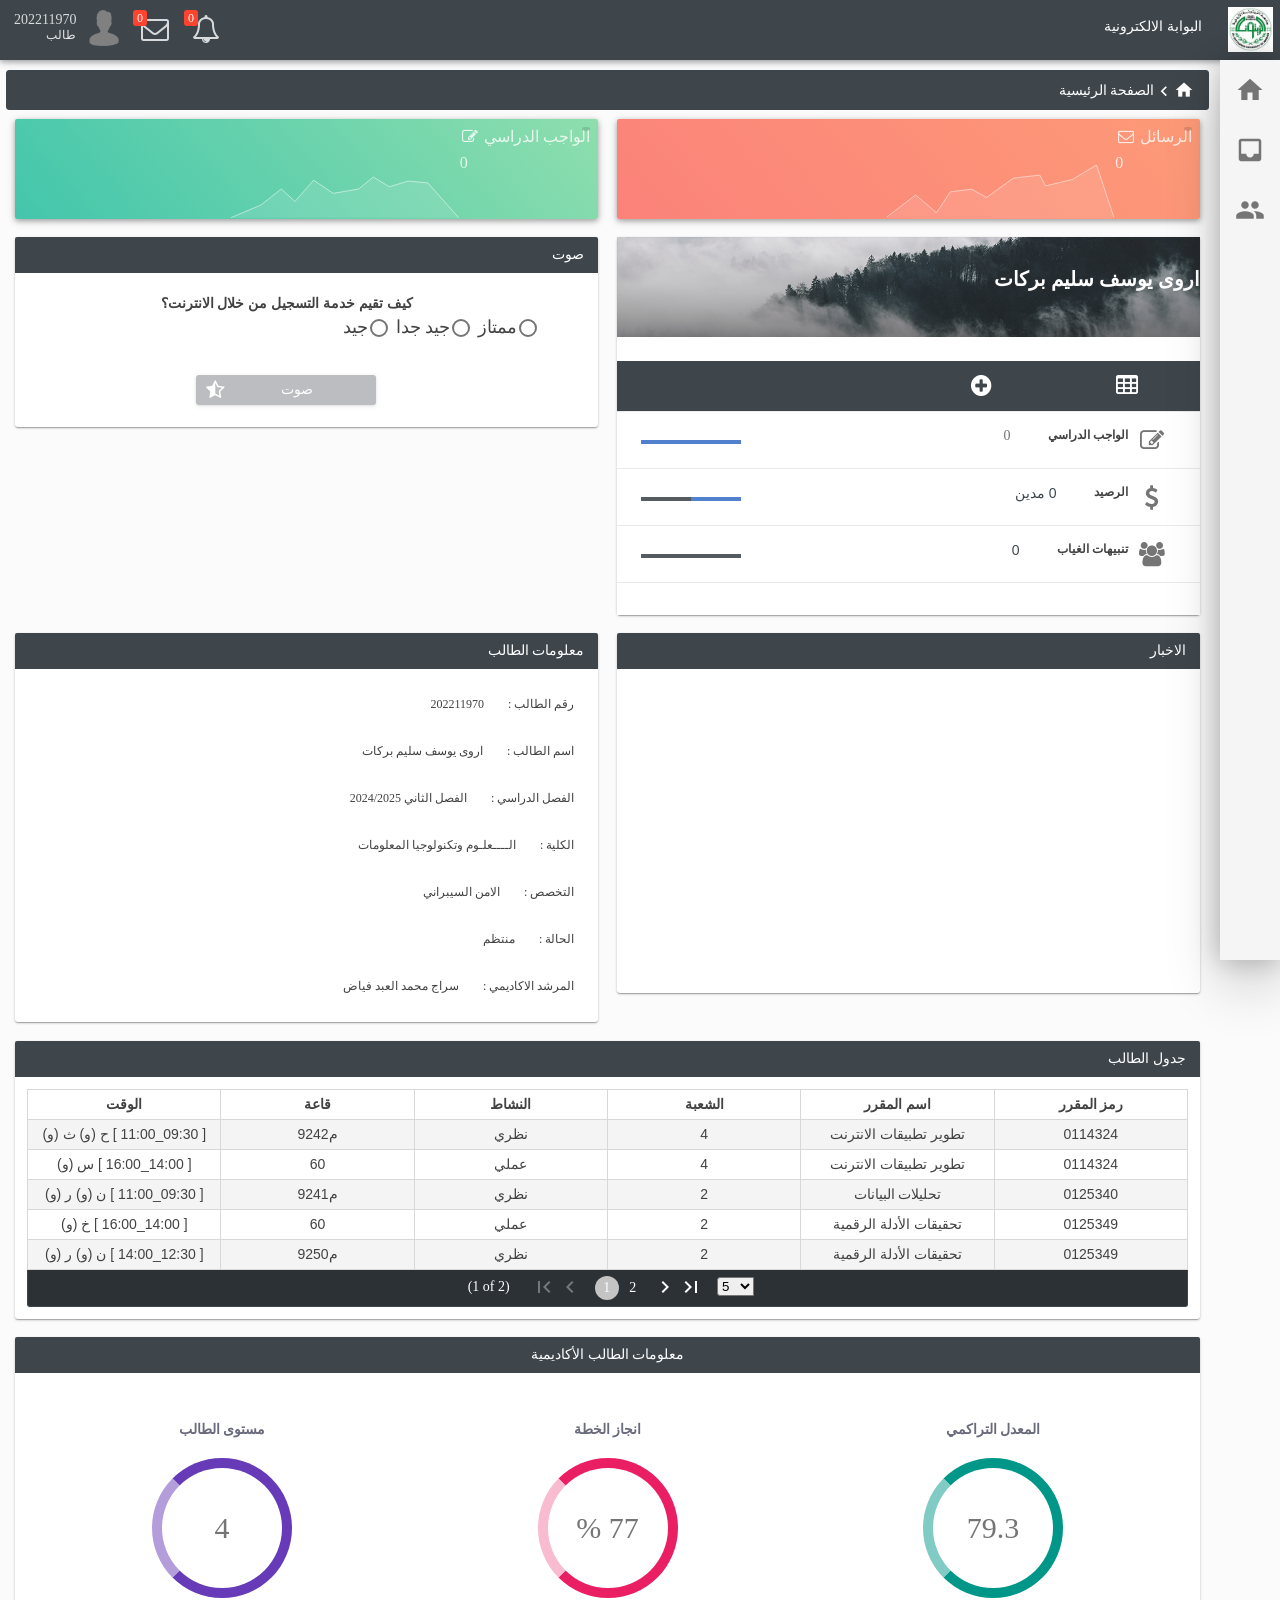
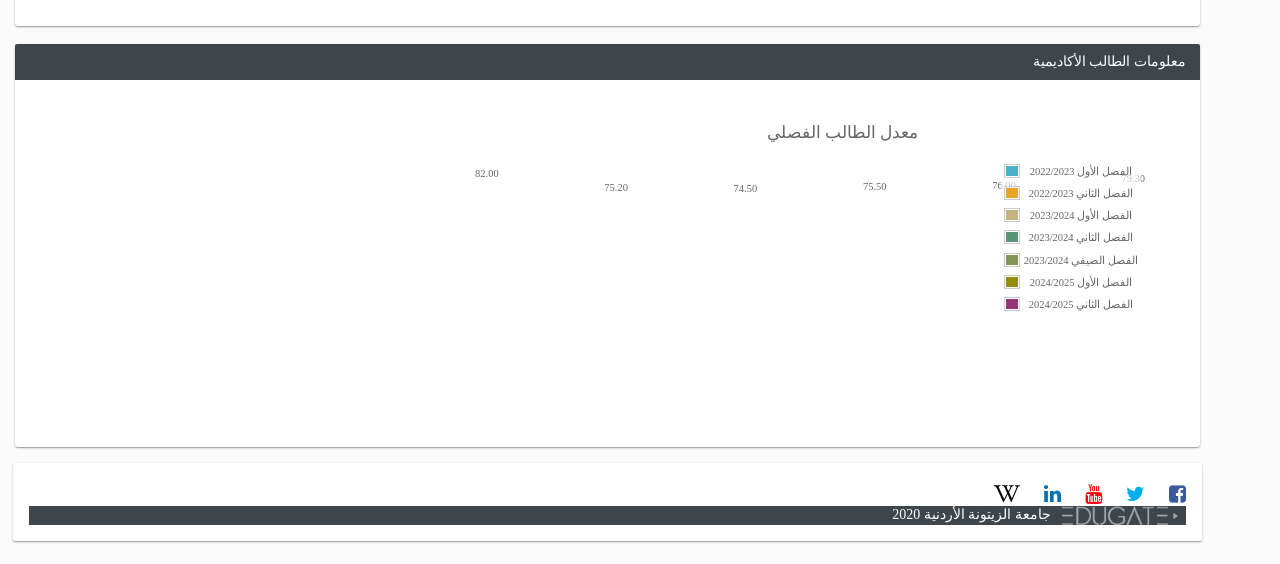
==== arwa/index.html @ 3c7309f3 "Add files via upload" ====
<!DOCTYPE html>
<!-- saved from url=(0060)https://portal.zuj.edu.jo/faces/ui/pages/student/index.xhtml -->
<html xmlns="http://www.w3.org/1999/xhtml">

<head id="j_idt2">
    <meta http-equiv="Content-Type" content="text/html; charset=UTF-8">
    <meta http-equiv="X-UA-Compatible" content="IE=edge">

    <link rel="shortcut icon" type="image/x-icon"
        href="https://portal.zuj.edu.jo/resources/barcelona-layout/images/x-icon.jpeg">
    <meta name="viewport" content="width=device-width, initial-scale=1.0, maximum-scale=1.0, user-scalable=0">
    <meta name="apple-mobile-web-app-capable" content="yes">
    <link type="text/css" rel="stylesheet" href="./جامعة الزيتونة الأردنية_files/theme.css">
    <link type="text/css" rel="stylesheet" href="./جامعة الزيتونة الأردنية_files/font-awesome.css">
    <!-- Fallback for FontAwesome if local file fails -->
    <link rel="stylesheet" href="https://cdnjs.cloudflare.com/ajax/libs/font-awesome/4.7.0/css/font-awesome.min.css">
    <!-- Material Icons font -->
    <link href="https://fonts.googleapis.com/icon?family=Material+Icons" rel="stylesheet">
    <script type="text/javascript" src="./جامعة الزيتونة الأردنية_files/jquery.js.download"></script>
    <script type="text/javascript" src="./جامعة الزيتونة الأردنية_files/jquery-plugins.js.download"></script>
    <script type="text/javascript" src="./جامعة الزيتونة الأردنية_files/core.js.download"></script>
    <script type="text/javascript" src="./جامعة الزيتونة الأردنية_files/components.js.download"></script>
    <link type="text/css" rel="stylesheet" href="./جامعة الزيتونة الأردنية_files/components.css">
    <link type="text/css" rel="stylesheet" href="./جامعة الزيتونة الأردنية_files/charts.css">
    <script type="text/javascript" src="./جامعة الزيتونة الأردنية_files/charts.js.download"></script>
    <link type="text/css" rel="stylesheet" href="./جامعة الزيتونة الأردنية_files/scrollpanel.css">
    <script type="text/javascript" src="./جامعة الزيتونة الأردنية_files/scrollpanel.js.download"></script>
    <link type="text/css" rel="stylesheet" href="./جامعة الزيتونة الأردنية_files/nanoscroller.css">
    <link type="text/css" rel="stylesheet" href="./جامعة الزيتونة الأردنية_files/animate.css">
    <link type="text/css" rel="stylesheet" href="./جامعة الزيتونة الأردنية_files/ripple.css">
    <link type="text/css" rel="stylesheet" href="./جامعة الزيتونة الأردنية_files/custom_edu.css">
    <link type="text/css" rel="stylesheet" href="./جامعة الزيتونة الأردنية_files/layout-dark-blue.css">
    <link type="text/css" rel="stylesheet" href="./جامعة الزيتونة الأردنية_files/custom_ar.css">
    <script type="text/javascript">if (window.PrimeFaces) { PrimeFaces.settings.locale = 'ar'; }</script>
    <style>
        /* Fix for Material Icons */
        .material-icons {
            font-family: 'Material Icons';
            font-weight: normal;
            font-style: normal;
            font-size: 24px;
            line-height: 1;
            letter-spacing: normal;
            text-transform: none;
            display: inline-block;
            white-space: nowrap;
            word-wrap: normal;
            direction: ltr;
            -webkit-font-feature-settings: 'liga';
            font-feature-settings: 'liga';
            -webkit-font-smoothing: antialiased;
        }
        
        /* Fix empty material icons with fallback content */
        .navigation-menu a[href*="index.xhtml"] .material-icons:empty::before {
            content: 'dashboard';
        }
        
        .navigation-menu a[onclick*="menu"] .material-icons:empty::before {
            content: 'view_list';
        }
        
        .navigation-menu a[onclick*="ltr"] .material-icons:empty::before,
        .navigation-menu a[onclick*="rtl"] .material-icons:empty::before {
            content: 'language';
        }
        
        .navigation-menu a[onclick*="theme"] .material-icons:empty::before {
            content: 'palette';
        }
        
        .menu-button.material-icons::before {
            content: 'menu';
        }
        
        /* Fix FontAwesome icons that may not be loading */
        .fa {
            font-family: FontAwesome !important;
        }
    </style>
    <script>
        // Fix empty material icons when DOM is loaded
        document.addEventListener('DOMContentLoaded', function() {
            // Fix empty material icons
            const emptyIcons = document.querySelectorAll('.material-icons:empty');
            emptyIcons.forEach(function(icon) {
                const parent = icon.parentElement;
                if (parent.href && parent.href.includes('index.xhtml')) {
                    icon.textContent = 'dashboard';
                } else if (parent.textContent.includes('أوضاع')) {
                    icon.textContent = 'settings';
                } else if (parent.textContent.includes('اللغة')) {
                    icon.textContent = 'language';
                } else if (parent.textContent.includes('القوالب')) {
                    icon.textContent = 'palette';
                } else if (parent.textContent.includes('Light Menu') || parent.textContent.includes('Dark Menu') || parent.textContent.includes('Static Menu') || parent.textContent.includes('Overlay Menu')) {
                    icon.textContent = 'view_list';
                } else if (parent.classList.contains('menu-button')) {
                    icon.textContent = 'menu';
                } else {
                    icon.textContent = 'fiber_manual_record';
                }
            });
        });
    </script>
    <title>جامعة الزيتونة الأردنية</title>
    <script type="text/javascript" src="./جامعة الزيتونة الأردنية_files/nanoscroller.js.download"></script>
    <script type="text/javascript" src="./جامعة الزيتونة الأردنية_files/layout.js.download"></script>
    <script type="text/javascript" src="./جامعة الزيتونة الأردنية_files/common.js.download"></script>
</head>

<body class="main-body" dir="RTL">
    <div class="layout-wrapper  layout-rtl">

        <div class="topbar">
            <div class="logo"><a href="https://portal.zuj.edu.jo/faces/ui/pages/student/index.xhtml"><img id="j_idt14"
                        src="./جامعة الزيتونة الأردنية_files/x-icon.jpeg" alt=""></a>
            </div>

            <a id="topbar-menu-button" href="https://portal.zuj.edu.jo/faces/ui/pages/student/index.xhtml#">
                <i class="fa fa-bars"></i>
            </a><a href="https://portal.zuj.edu.jo/faces/ui/pages/student/index.xhtml" class="app-name white">البوابة
                الالكترونية</a>

            <ul class="topbar-menu fadeInDown animated">
                <li class="profile-item">
                    <a href="https://portal.zuj.edu.jo/faces/ui/pages/student/index.xhtml#">
                        <div class="profile-image"><img id="j_idt18" src="./جامعة الزيتونة الأردنية_files/no_image.png"
                                alt="" title="اروى يوسف سليم  بركات">
                        </div>
                        <div class="profile-info">
                            <span class="topbar-item-name profile-name">202211970</span>
                            <span class="topbar-item-name profile-role">طالب</span>
                        </div>
                    </a>

                    <ul class="animated">

                        <li role="menuitem"><a id="j_idt20"
                                href="https://portal.zuj.edu.jo/faces/ui/pages/student/index.xhtml#"
                                class="ui-commandlink ui-widget Animated05"
                                onclick="PF(&#39;userPreferencesDialog&#39;).show();;PrimeFaces.ab({s:&quot;j_idt20&quot;});return false;">
                                <i class="fa fa-fw fa-cog"></i>
                                خصائص المستخدم
                            </a>

                        </li>
                        <li role="menuitem">
                            <form id="j_idt23" name="j_idt23" method="post"
                                action="https://portal.zuj.edu.jo/faces/ui/pages/student/index.xhtml"
                                enctype="application/x-www-form-urlencoded">
                                <input type="hidden" name="j_idt23" value="j_idt23">
                                <a id="j_idt23:j_idt24"
                                    href="https://portal.zuj.edu.jo/faces/ui/pages/student/index.xhtml#"
                                    class="ui-commandlink ui-widget"
                                    onclick="PrimeFaces.addSubmitParam(&#39;j_idt23&#39;,{&#39;j_idt23:j_idt24&#39;:&#39;j_idt23:j_idt24&#39;}).submit(&#39;j_idt23&#39;);return false;">
                                    <i class="fa fa-fw fa-sign-out"></i>
                                    خروج
                                </a><input type="hidden" name="javax.faces.ViewState" id="j_id1:javax.faces.ViewState:0"
                                    value="3045380145936024919:-3835242617090719734" autocomplete="off">
                            </form>
                        </li>
                    </ul>
                </li>
                <li>
                    <a href="https://portal.zuj.edu.jo/faces/ui/pages/student/index.xhtml#" title="الرسائل">
                        <i class="topbar-icon fa fa-fw fa-envelope-o"></i>
                        <span class="topbar-badge animated rubberBand"
                            style="background: #ff432e; color: #ffffff;">0</span>
                        <span class="topbar-item-name">الرسائل</span>
                    </a>
                </li>
                <li>
                    <a href="https://portal.zuj.edu.jo/faces/ui/pages/student/index.xhtml#" title="تنبيه الغياب">
                        <i class="topbar-icon fa fa-fw fa-bell-o"></i>
                        <span class="topbar-badge animated rubberBand" style="background: #ff432e; color: #ffffff;">
                            0
                        </span>
                        <span class="topbar-item-name"> تنبيه الغياب</span>
                    </a>
                </li>

            </ul>
            <form id="j_idt38" name="j_idt38" method="post"
                action="https://portal.zuj.edu.jo/faces/ui/pages/student/index.xhtml"
                enctype="application/x-www-form-urlencoded">
                <input type="hidden" name="j_idt38" value="j_idt38">
                <div id="j_idt38:j_idt39"
                    class="ui-dialog ui-widget ui-widget-content ui-corner-all ui-shadow ui-hidden-container ui-dialog-rtl ui-draggable ui-resizable"
                    role="dialog" aria-labelledby="j_idt38:j_idt39_title" aria-hidden="true"
                    style="width: auto; height: auto;">
                    <div
                        class="ui-dialog-titlebar ui-widget-header ui-helper-clearfix ui-corner-top ui-draggable-handle">
                        <span id="j_idt38:j_idt39_title" class="ui-dialog-title">خصائص المستخدم</span><a
                            href="https://portal.zuj.edu.jo/faces/ui/pages/student/index.xhtml#"
                            class="ui-dialog-titlebar-icon ui-dialog-titlebar-close ui-corner-all" aria-label="Close"
                            role="button"><span class="ui-icon ui-icon-closethick"></span></a></div>
                    <div class="ui-dialog-content ui-widget-content" style="height: auto;">
                        <table id="j_idt38:j_idt40" class="ui-panelgrid ui-widget" role="grid">
                            <tbody>
                                <tr class="ui-widget-content" role="row">
                                    <td role="gridcell" class="ui-panelgrid-cell"><label id="j_idt38:j_idt41"
                                            class="ui-outputlabel ui-widget">اللغة المفضلة</label></td>
                                    <td role="gridcell" class="ui-panelgrid-cell">
                                        <div id="j_idt38:j_idt42"
                                            class="ui-selectonemenu ui-widget ui-state-default ui-corner-all">
                                            <div class="ui-helper-hidden-accessible"><input id="j_idt38:j_idt42_focus"
                                                    name="j_idt38:j_idt42_focus" type="text" autocomplete="off"
                                                    role="combobox" aria-haspopup="true" aria-expanded="false"
                                                    aria-autocomplete="list" aria-owns="j_idt38:j_idt42_items"
                                                    aria-activedescendant="j_idt38:j_idt42_0"
                                                    aria-describedby="j_idt38:j_idt42_0" aria-disabled="false"></div>
                                            <div class="ui-helper-hidden-accessible"><select id="j_idt38:j_idt42_input"
                                                    name="j_idt38:j_idt42_input" tabindex="-1">
                                                    <option value="" selected="selected">يرجى الاختيار ...</option>
                                                    <option value="1">العربية</option>
                                                    <option value="2">English</option>
                                                </select></div><label id="j_idt38:j_idt42_label"
                                                class="ui-selectonemenu-label ui-inputfield ui-corner-all">يرجى الاختيار
                                                ...</label>
                                            <div class="ui-selectonemenu-trigger ui-state-default ui-corner-right"><span
                                                    class="ui-icon ui-icon-triangle-1-s ui-c"></span></div>
                                        </div>
                                    </td>
                                </tr>
                                <tr class="ui-widget-content" role="row">
                                    <td role="gridcell" class="ui-panelgrid-cell"><label id="j_idt38:j_idt45"
                                            class="ui-outputlabel ui-widget">تلقي التنبيهات ؟</label></td>
                                    <td role="gridcell" class="ui-panelgrid-cell">
                                        <div id="j_idt38:j_idt46" class="ui-chkbox ui-widget">
                                            <div class="ui-helper-hidden-accessible"><input id="j_idt38:j_idt46_input"
                                                    name="j_idt38:j_idt46_input" type="checkbox" autocomplete="off"
                                                    checked="checked" aria-checked="true"></div>
                                            <div
                                                class="ui-chkbox-box ui-widget ui-corner-all ui-state-default ui-state-active">
                                                <span class="ui-chkbox-icon ui-icon ui-icon-check ui-c"></span></div>
                                        </div>
                                    </td>
                                </tr>
                                <tr class="ui-widget-content" role="row">
                                    <td role="gridcell" class="ui-panelgrid-cell"><label id="j_idt38:j_idt47"
                                            class="ui-outputlabel ui-widget">لون البوابة المفضل</label></td>
                                    <td role="gridcell" class="ui-panelgrid-cell">
                                        <div id="j_idt38:j_idt48"
                                            class="ui-selectonemenu ui-widget ui-state-default ui-corner-all">
                                            <div class="ui-helper-hidden-accessible"><input id="j_idt38:j_idt48_focus"
                                                    name="j_idt38:j_idt48_focus" type="text" autocomplete="off"
                                                    role="combobox" aria-haspopup="true" aria-expanded="false"
                                                    aria-autocomplete="list" aria-owns="j_idt38:j_idt48_items"
                                                    aria-activedescendant="j_idt38:j_idt48_5"
                                                    aria-describedby="j_idt38:j_idt48_5" aria-disabled="false"></div>
                                            <div class="ui-helper-hidden-accessible"><select id="j_idt38:j_idt48_input"
                                                    name="j_idt38:j_idt48_input" tabindex="-1"
                                                    onchange="PrimeFaces.ab({s:&quot;j_idt38:j_idt48&quot;,e:&quot;change&quot;,p:&quot;j_idt38:j_idt48&quot;});">
                                                    <option value="">يرجى الاختيار ...</option>
                                                    <option value="blue">blue</option>
                                                    <option value="teal">teal</option>
                                                    <option value="cyan">cyan</option>
                                                    <option value="blue-grey">blue-grey</option>
                                                    <option value="dark-blue" selected="selected">dark-blue</option>
                                                    <option value="dark-green">dark-green</option>
                                                    <option value="light-blue">light-blue</option>
                                                    <option value="indigo">indigo</option>
                                                    <option value="deep-purple">deep-purple</option>
                                                    <option value="green">green</option>
                                                </select></div><label id="j_idt38:j_idt48_label"
                                                class="ui-selectonemenu-label ui-inputfield ui-corner-all">dark-blue</label>
                                            <div class="ui-selectonemenu-trigger ui-state-default ui-corner-right"><span
                                                    class="ui-icon ui-icon-triangle-1-s ui-c"></span></div>
                                        </div>
                                    </td>
                                </tr>
                            </tbody>
                        </table><img id="j_idt38:j_idt60" height="10px;" alt=""
                            src="./جامعة الزيتونة الأردنية_files/dot_clear.gif"><button
                            id="j_idt38:saveUserPreferenceBtn" name="j_idt38:saveUserPreferenceBtn"
                            class="ui-button ui-widget ui-state-default ui-corner-all ui-button-text-icon-left red-btn"
                            onclick="PrimeFaces.ab({s:&quot;j_idt38:saveUserPreferenceBtn&quot;,onco:function(xhr,status,args){PF(&#39;userPreferencesDialog&#39;).hide();;}});return false;"
                            title="حفظ" type="submit" role="button" aria-disabled="false"><span
                                class="ui-button-icon-left ui-icon ui-c fa fa-save white"></span><span
                                class="ui-button-text ui-c">حفظ</span></button><img id="j_idt38:j_idt61" width="10px;"
                            alt="" src="./جامعة الزيتونة الأردنية_files/dot_clear.gif"><button id="j_idt38:j_idt62"
                            name="j_idt38:j_idt62"
                            class="ui-button ui-widget ui-state-default ui-corner-all ui-button-text-icon-left orange-btn"
                            onclick="PrimeFaces.ab({s:&quot;j_idt38:j_idt62&quot;,onco:function(xhr,status,args){PF(&#39;userPreferencesDialog&#39;).hide();;}});return false;"
                            title="الغاء" type="submit" role="button" aria-disabled="false"><span
                                class="ui-button-icon-left ui-icon ui-c fa fa-close white"></span><span
                                class="ui-button-text ui-c">الغاء</span></button>
                    </div>
                    <div class="ui-resizable-handle ui-resizable-n" style="z-index: 90;"></div>
                    <div class="ui-resizable-handle ui-resizable-s" style="z-index: 90;"></div>
                    <div class="ui-resizable-handle ui-resizable-e" style="z-index: 90;"></div>
                    <div class="ui-resizable-handle ui-resizable-w" style="z-index: 90;"></div>
                    <div class="ui-resizable-handle ui-resizable-ne" style="z-index: 90;"></div>
                    <div class="ui-resizable-handle ui-resizable-nw" style="z-index: 90;"></div>
                    <div class="ui-resizable-handle ui-resizable-se ui-icon ui-icon-gripsmall-diagonal-se"
                        style="z-index: 90;"></div>
                    <div class="ui-resizable-handle ui-resizable-sw" style="z-index: 90;"></div>
                </div><input type="hidden" name="javax.faces.ViewState" id="j_id1:javax.faces.ViewState:1"
                    value="3045380145936024919:-3835242617090719734" autocomplete="off">
            </form>
        </div>

        <div class="layout-sidebar ">
            <div id="j_idt65" class="layout-tabmenu">
                <ul class="layout-tabmenu-nav">
                    <li><a href="https://portal.zuj.edu.jo/faces/ui/pages/student/index.xhtml#"
                            class="ripplelink tabmenuitem-link"><i class="material-icons">home</i></a>
                        <div class="layout-tabmenu-tooltip">
                            <div class="layout-tabmenu-tooltip-arrow"></div>
                            <div class="layout-tabmenu-tooltip-text">الصفحة الرئيسية</div>
                        </div>
                    </li>
                    <li><a href="https://portal.zuj.edu.jo/faces/ui/pages/student/index.xhtml#"
                            class="ripplelink tabmenuitem-link"><i class="material-icons">inbox</i></a>
                        <div class="layout-tabmenu-tooltip">
                            <div class="layout-tabmenu-tooltip-arrow"></div>
                            <div class="layout-tabmenu-tooltip-text">الرسائل الواردة</div>
                        </div>
                    </li>
                    <li><a href="https://portal.zuj.edu.jo/faces/ui/pages/student/index.xhtml#"
                            class="ripplelink tabmenuitem-link"><i class="material-icons">people</i></a>
                        <div class="layout-tabmenu-tooltip">
                            <div class="layout-tabmenu-tooltip-arrow"></div>
                            <div class="layout-tabmenu-tooltip-text">الهيئة التدريسية</div>
                        </div>
                    </li>
                </ul>
                <div class="layout-tabmenu-contents">
                    <div class="layout-tabmenu-content">
                        <div class="layout-submenu-title clearfix"><span>الصفحة الرئيسية</span><a
                                href="https://portal.zuj.edu.jo/faces/ui/pages/student/index.xhtml#"
                                class="menu-button material-icons">menu</a><a
                                href="https://portal.zuj.edu.jo/faces/ui/pages/student/index.xhtml#"
                                class="menu-pin-button"><i class="fa fa-thumb-tack fa-rotate-90"></i></a></div>
                        <div class="layout-submenu-content">
                            <div class="nano has-scrollbar">
                                <div class="nano-content menu-scroll-content" tabindex="0" style="margin-right: -15px;">
                                    <form id="menu-form" name="menu-form" method="post"
                                        action="https://portal.zuj.edu.jo/faces/ui/pages/student/index.xhtml"
                                        enctype="application/x-www-form-urlencoded">
                                        <input type="hidden" name="menu-form" value="menu-form">
                                        <ul id="menu-form:j_idt67" class="navigation-menu">
                                            <li id="menu-form:um_dashboard" role="menuitem"><a class="ripplelink"
                                                    href="https://portal.zuj.edu.jo/faces/ui/pages/student/index.xhtml"><i
                                                        class="material-icons"></i><span>الصفحة الرئيسية</span></a>
                                            </li>
                                            <li id="menu-form:um_customization1" role="menuitem"><a
                                                    href="https://portal.zuj.edu.jo/faces/ui/pages/student/index.xhtml#"
                                                    class="ripplelink"><i class="material-icons"></i><span>أوضاع
                                                        القائمة</span><span class="ink animate"></span><i
                                                        class="material-icons">keyboard_arrow_down</i></a>
                                                <ul role="menu">
                                                    <li id="menu-form:menu1" role="menuitem"><a class="ripplelink"
                                                            href="https://portal.zuj.edu.jo/faces/ui/pages/student/index.xhtml#"
                                                            onclick="PrimeFaces.addSubmitParam(&#39;menu-form&#39;,{&#39;menu-form:menu1&#39;:&#39;menu-form:menu1&#39;}).submit(&#39;menu-form&#39;);return false;"><i
                                                                class="material-icons"></i><span>Light Menu</span></a>
                                                    </li>
                                                    <li id="menu-form:menu2" role="menuitem"><a class="ripplelink"
                                                            href="https://portal.zuj.edu.jo/faces/ui/pages/student/index.xhtml#"
                                                            onclick="PrimeFaces.addSubmitParam(&#39;menu-form&#39;,{&#39;menu-form:menu2&#39;:&#39;menu-form:menu2&#39;}).submit(&#39;menu-form&#39;);return false;"><i
                                                                class="material-icons"></i><span>Dark Menu</span></a>
                                                    </li>
                                                    <li id="menu-form:menu3" role="menuitem"><a class="ripplelink"
                                                            href="https://portal.zuj.edu.jo/faces/ui/pages/student/index.xhtml#"
                                                            onclick="PrimeFaces.addSubmitParam(&#39;menu-form&#39;,{&#39;menu-form:menu3&#39;:&#39;menu-form:menu3&#39;}).submit(&#39;menu-form&#39;);return false;"><i
                                                                class="material-icons"></i><span>Static Menu</span></a>
                                                    </li>
                                                    <li id="menu-form:menu4" role="menuitem"><a class="ripplelink"
                                                            href="https://portal.zuj.edu.jo/faces/ui/pages/student/index.xhtml#"
                                                            onclick="PrimeFaces.addSubmitParam(&#39;menu-form&#39;,{&#39;menu-form:menu4&#39;:&#39;menu-form:menu4&#39;}).submit(&#39;menu-form&#39;);return false;"><i
                                                                class="material-icons"></i><span>Overlay
                                                                Menu</span></a></li>
                                                </ul>
                                            </li>
                                            <li id="menu-form:om_orientation" role="menuitem"><a
                                                    href="https://portal.zuj.edu.jo/faces/ui/pages/student/index.xhtml#"
                                                    class="ripplelink"><i
                                                        class="material-icons"></i><span>اللغة</span><span
                                                        class="ink animate"></span><i
                                                        class="material-icons">keyboard_arrow_down</i></a>
                                                <ul role="menu">
                                                    <li id="menu-form:om_ltr" role="menuitem"><a class="ripplelink"
                                                            href="https://portal.zuj.edu.jo/faces/ui/pages/student/index.xhtml#"
                                                            onclick="PrimeFaces.addSubmitParam(&#39;menu-form&#39;,{&#39;menu-form:om_ltr&#39;:&#39;menu-form:om_ltr&#39;}).submit(&#39;menu-form&#39;);return false;"><i
                                                                class="material-icons"></i><span>الانجليزية</span></a>
                                                    </li>
                                                    <li id="menu-form:om_rtl" role="menuitem"><a class="ripplelink"
                                                            href="https://portal.zuj.edu.jo/faces/ui/pages/student/index.xhtml#"
                                                            onclick="PrimeFaces.addSubmitParam(&#39;menu-form&#39;,{&#39;menu-form:om_rtl&#39;:&#39;menu-form:om_rtl&#39;}).submit(&#39;menu-form&#39;);return false;"><i
                                                                class="material-icons"></i><span>العربية</span></a>
                                                    </li>
                                                </ul>
                                            </li>
                                            <li id="menu-form:um_themes" role="menuitem"><a
                                                    href="https://portal.zuj.edu.jo/faces/ui/pages/student/index.xhtml#"
                                                    class="ripplelink"><i
                                                        class="material-icons"></i><span>القوالب</span><span
                                                        class="ink animate"></span><i
                                                        class="material-icons">keyboard_arrow_down</i></a>
                                                <ul role="menu">
                                                    <li id="menu-form:theme1" role="menuitem"><a class="ripplelink"
                                                            href="https://portal.zuj.edu.jo/faces/ui/pages/student/index.xhtml#"
                                                            onclick="PrimeFaces.addSubmitParam(&#39;menu-form&#39;,{&#39;menu-form:theme1&#39;:&#39;menu-form:theme1&#39;}).submit(&#39;menu-form&#39;);return false;"><i
                                                                class="material-icons"></i><span>Blue -
                                                                Amber</span></a></li>
                                                    <li id="menu-form:theme2" role="menuitem"><a class="ripplelink"
                                                            href="https://portal.zuj.edu.jo/faces/ui/pages/student/index.xhtml#"
                                                            onclick="PrimeFaces.addSubmitParam(&#39;menu-form&#39;,{&#39;menu-form:theme2&#39;:&#39;menu-form:theme2&#39;}).submit(&#39;menu-form&#39;);return false;"><i
                                                                class="material-icons"></i><span>Teal -
                                                                Amber</span></a></li>
                                                    <li id="menu-form:theme3" role="menuitem"><a class="ripplelink"
                                                            href="https://portal.zuj.edu.jo/faces/ui/pages/student/index.xhtml#"
                                                            onclick="PrimeFaces.addSubmitParam(&#39;menu-form&#39;,{&#39;menu-form:theme3&#39;:&#39;menu-form:theme3&#39;}).submit(&#39;menu-form&#39;);return false;"><i
                                                                class="material-icons"></i><span>Blue Grey -
                                                                Green</span></a></li>
                                                    <li id="menu-form:theme4" role="menuitem"><a class="ripplelink"
                                                            href="https://portal.zuj.edu.jo/faces/ui/pages/student/index.xhtml#"
                                                            onclick="PrimeFaces.addSubmitParam(&#39;menu-form&#39;,{&#39;menu-form:theme4&#39;:&#39;menu-form:theme4&#39;}).submit(&#39;menu-form&#39;);return false;"><i
                                                                class="material-icons"></i><span>Cyan -
                                                                Yellow</span></a></li>
                                                    <li id="menu-form:theme5" role="menuitem"><a class="ripplelink"
                                                            href="https://portal.zuj.edu.jo/faces/ui/pages/student/index.xhtml#"
                                                            onclick="PrimeFaces.addSubmitParam(&#39;menu-form&#39;,{&#39;menu-form:theme5&#39;:&#39;menu-form:theme5&#39;}).submit(&#39;menu-form&#39;);return false;"><i
                                                                class="material-icons"></i><span>Dark - Blue</span></a>
                                                    </li>
                                                    <li id="menu-form:theme6" role="menuitem"><a class="ripplelink"
                                                            href="https://portal.zuj.edu.jo/faces/ui/pages/student/index.xhtml#"
                                                            onclick="PrimeFaces.addSubmitParam(&#39;menu-form&#39;,{&#39;menu-form:theme6&#39;:&#39;menu-form:theme6&#39;}).submit(&#39;menu-form&#39;);return false;"><i
                                                                class="material-icons"></i><span>Dark -
                                                                Green</span></a></li>
                                                    <li id="menu-form:theme7" role="menuitem"><a class="ripplelink"
                                                            href="https://portal.zuj.edu.jo/faces/ui/pages/student/index.xhtml#"
                                                            onclick="PrimeFaces.addSubmitParam(&#39;menu-form&#39;,{&#39;menu-form:theme7&#39;:&#39;menu-form:theme7&#39;}).submit(&#39;menu-form&#39;);return false;"><i
                                                                class="material-icons"></i><span>Light Blue -
                                                                Green</span></a></li>
                                                    <li id="menu-form:theme8" role="menuitem"><a class="ripplelink"
                                                            href="https://portal.zuj.edu.jo/faces/ui/pages/student/index.xhtml#"
                                                            onclick="PrimeFaces.addSubmitParam(&#39;menu-form&#39;,{&#39;menu-form:theme8&#39;:&#39;menu-form:theme8&#39;}).submit(&#39;menu-form&#39;);return false;"><i
                                                                class="material-icons"></i><span>Indigo -
                                                                Cyan</span></a></li>
                                                    <li id="menu-form:theme9" role="menuitem"><a class="ripplelink"
                                                            href="https://portal.zuj.edu.jo/faces/ui/pages/student/index.xhtml#"
                                                            onclick="PrimeFaces.addSubmitParam(&#39;menu-form&#39;,{&#39;menu-form:theme9&#39;:&#39;menu-form:theme9&#39;}).submit(&#39;menu-form&#39;);return false;"><i
                                                                class="material-icons"></i><span>Deep Purple -
                                                                Pink</span></a></li>
                                                    <li id="menu-form:theme10" role="menuitem"><a class="ripplelink"
                                                            href="https://portal.zuj.edu.jo/faces/ui/pages/student/index.xhtml#"
                                                            onclick="PrimeFaces.addSubmitParam(&#39;menu-form&#39;,{&#39;menu-form:theme10&#39;:&#39;menu-form:theme10&#39;}).submit(&#39;menu-form&#39;);return false;"><i
                                                                class="material-icons"></i><span>Green -
                                                                Yellow</span></a></li>
                                                </ul>
                                            </li>
                                            <li id="menu-form:j_idt68" role="menuitem"><a
                                                    href="https://portal.zuj.edu.jo/faces/ui/pages/student/index.xhtml#"
                                                    class="ripplelink"><i
                                                        class="material-icons"></i><span>أكاديمي</span><span
                                                        class="ink animate"></span><i
                                                        class="material-icons">keyboard_arrow_down</i></a>
                                                <ul role="menu">
                                                    <li id="menu-form:j_idt69" role="menuitem"><a style="color: #null;"
                                                            class="ripplelink fa fa-check"
                                                            href="https://portal.zuj.edu.jo/faces/ui/pages/student/schedule/index.xhtml"><span>الجدول
                                                                الدراسي</span></a></li>
                                                    <li id="menu-form:j_idt70" role="menuitem"><a style="color: #null;"
                                                            class="ripplelink fa fa-check"
                                                            href="https://portal.zuj.edu.jo/faces/ui/pages/student/evaluation/index.xhtml"><span>التقييم</span></a>
                                                    </li>
                                                    <li id="menu-form:j_idt71" role="menuitem"><a style="color: #null;"
                                                            class="ripplelink fa fa-check"
                                                            href="https://portal.zuj.edu.jo/faces/ui/pages/student/instantMessages/index.xhtml"><span>التراسل</span></a>
                                                    </li>
                                                    <li id="menu-form:j_idt72" role="menuitem"><a style="color: #null;"
                                                            class="ripplelink fa fa-check"
                                                            href="https://portal.zuj.edu.jo/faces/ui/pages/student/homeworks/index.xhtml"><span>الواجبات
                                                                الدراسية</span></a></li>
                                                    <li id="menu-form:j_idt73" role="menuitem"><a style="color: #null;"
                                                            class="ripplelink fa fa-check"
                                                            href="https://portal.zuj.edu.jo/faces/ui/pages/student/placementExams/index.xhtml"><span>نتائج
                                                                امتحان المستوى</span></a></li>
                                                </ul>
                                            </li>
                                            <li class="Separator"></li>
                                            <li id="menu-form:j_idt80" role="menuitem"><a
                                                    href="https://portal.zuj.edu.jo/faces/ui/pages/student/index.xhtml#"
                                                    class="ripplelink"><i
                                                        class="material-icons"></i><span>شخصي</span><span
                                                        class="ink animate"></span><i
                                                        class="material-icons">keyboard_arrow_down</i></a>
                                                <ul role="menu">
                                                    <li id="menu-form:j_idt75" role="menuitem"><a style="color: #null;"
                                                            class="ripplelink fa fa-check"
                                                            href="https://portal.zuj.edu.jo/faces/ui/pages/student/financialRecord/index.xhtml"><span>السجل
                                                                المالي</span></a></li>
                                                    <li id="menu-form:j_idt76" role="menuitem"><a style="color: #null;"
                                                            class="ripplelink fa fa-check"
                                                            href="https://portal.zuj.edu.jo/faces/ui/pages/student/custodians/index.xhtml"><span>عهدة
                                                                الطالب</span></a></li>
                                                    <li id="menu-form:j_idt77" role="menuitem"><a style="color: #null;"
                                                            class="ripplelink fa fa-check"
                                                            href="https://portal.zuj.edu.jo/faces/ui/pages/student/absence/index.xhtml"><span>كشف
                                                                الغيابات</span></a></li>
                                                    <li id="menu-form:j_idt78" role="menuitem"><a style="color: #null;"
                                                            class="ripplelink fa fa-check"
                                                            href="https://portal.zuj.edu.jo/faces/ui/pages/student/punishes/index.xhtml"><span>العقوبات</span></a>
                                                    </li>
                                                    <li id="menu-form:j_idt81" role="menuitem"><a style="color: #null;"
                                                            class="ripplelink fa fa-check"
                                                            href="https://portal.zuj.edu.jo/faces/ui/pages/student/profile/myProfile.xhtml"><span>معلومات
                                                                الطالب</span></a></li>
                                                    <li id="menu-form:j_idt82" role="menuitem"><a style="color: #null;"
                                                            class="ripplelink fa fa-check"
                                                            href="https://portal.zuj.edu.jo/faces/ui/pages/student/suspensions/index.xhtml"><span>التعليق</span></a>
                                                    </li>
                                                    <li id="menu-form:j_idt83" role="menuitem"><a style="color: #null;"
                                                            class="ripplelink fa fa-check"
                                                            href="https://portal.zuj.edu.jo/faces/ui/pages/student/violations/index.xhtml"><span>المخالفات</span></a>
                                                    </li>
                                                    <li id="menu-form:j_idt84" role="menuitem"><a style="color: #null;"
                                                            class="ripplelink fa fa-check"
                                                            href="https://portal.zuj.edu.jo/faces/ui/pages/student/examSchedule/index.xhtml"><span>جدول
                                                                االامتحانات</span></a></li>
                                                    <li id="menu-form:j_idt85" role="menuitem"><a style="color: #null;"
                                                            class="ripplelink fa fa-check"
                                                            href="https://portal.zuj.edu.jo/faces/ui/pages/student/updateStudentInfo/index.xhtml"><span>تعديل
                                                                بياناتي</span></a></li>
                                                </ul>
                                            </li>
                                            <li class="Separator"></li>
                                            <li id="menu-form:j_idt91" role="menuitem"><a
                                                    href="https://portal.zuj.edu.jo/faces/ui/pages/student/index.xhtml#"
                                                    class="ripplelink"><i
                                                        class="material-icons"></i><span>التسجيل</span><span
                                                        class="ink animate"></span><i
                                                        class="material-icons">keyboard_arrow_down</i></a>
                                                <ul role="menu">
                                                    <li id="menu-form:j_idt86" role="menuitem"><a style="color: #null;"
                                                            class="ripplelink fa fa-check"
                                                            href="https://portal.zuj.edu.jo/faces/ui/pages/student/registration/index.xhtml"><span>التسجيل
                                                                الإلكتروني</span></a></li>
                                                </ul>
                                            </li>
                                            <li class="Separator"></li>
                                            <li id="menu-form:j_idt94" role="menuitem"><a
                                                    href="https://portal.zuj.edu.jo/faces/ui/pages/student/index.xhtml#"
                                                    class="ripplelink"><i class="material-icons"></i><span>روابط خاصة
                                                        بالطالب</span><span class="ink animate"></span><i
                                                        class="material-icons">keyboard_arrow_down</i></a>
                                                <ul role="menu">
                                                    <li id="menu-form:j_idt95" role="menuitem"><a class="ripplelink"
                                                            href="https://www.zuj.edu.jo/" target="_blank"><i
                                                                class="material-icons">apps</i><span>موقع الجامعة
                                                                الرئيسي</span></a></li>
                                                    <li id="menu-form:j_idt96" role="menuitem"><a class="ripplelink"
                                                            href="https://login.microsoftonline.com/" target="_blank"><i
                                                                class="material-icons">apps</i><span>رابط البريد
                                                                الالكتروني</span></a></li>
                                                </ul>
                                            </li>
                                        </ul><input type="hidden" name="javax.faces.ViewState"
                                            id="j_id1:javax.faces.ViewState:2"
                                            value="3045380145936024919:-3835242617090719734" autocomplete="off">
                                    </form>
                                </div>
                                <div class="nano-pane" style="display: none;">
                                    <div class="nano-slider" style="height: 20px; transform: translate(0px, 0px);">
                                    </div>
                                </div>
                            </div>
                        </div>
                    </div>
                    <div class="layout-tabmenu-content">
                        <div class="layout-submenu-title clearfix"><span>الرسائل الواردة</span><a
                                href="https://portal.zuj.edu.jo/faces/ui/pages/student/index.xhtml#"
                                class="menu-button material-icons">menu</a><a
                                href="https://portal.zuj.edu.jo/faces/ui/pages/student/index.xhtml#"
                                class="menu-pin-button"><i class="fa fa-thumb-tack fa-rotate-90"></i></a></div>
                        <div class="layout-submenu-content">
                            <div class="nano has-scrollbar">
                                <div class="nano-content menu-scroll-content" tabindex="0" style="margin-right: -15px;">
                                    <div class="inbox-tab">
                                        <ul>


                                        </ul>
                                    </div>
                                </div>
                                <div class="nano-pane" style="display: none;">
                                    <div class="nano-slider" style="height: 20px; transform: translate(0px, 0px);">
                                    </div>
                                </div>
                            </div>
                        </div>
                    </div>
                    <div class="layout-tabmenu-content">
                        <div class="layout-submenu-title clearfix"><span>الواجب الدراسي</span><a
                                href="https://portal.zuj.edu.jo/faces/ui/pages/student/index.xhtml#"
                                class="menu-button material-icons">menu</a><a
                                href="https://portal.zuj.edu.jo/faces/ui/pages/student/index.xhtml#"
                                class="menu-pin-button"><i class="fa fa-thumb-tack fa-rotate-90"></i></a></div>
                        <div class="layout-submenu-content">
                            <div class="nano has-scrollbar">
                                <div class="nano-content menu-scroll-content" tabindex="0" style="margin-right: -15px;">
                                </div>
                                <div class="nano-pane" style="display: none;">
                                    <div class="nano-slider" style="height: 20px; transform: translate(0px, 0px);">
                                    </div>
                                </div>
                            </div>
                        </div>
                    </div>
                    <div class="layout-tabmenu-content">
                        <div class="layout-submenu-title clearfix"><span>الهيئة التدريسية</span><a
                                href="https://portal.zuj.edu.jo/faces/ui/pages/student/index.xhtml#"
                                class="menu-button material-icons">menu</a><a
                                href="https://portal.zuj.edu.jo/faces/ui/pages/student/index.xhtml#"
                                class="menu-pin-button"><i class="fa fa-thumb-tack fa-rotate-90"></i></a></div>
                        <div class="layout-submenu-content">
                            <div class="nano has-scrollbar">
                                <div class="nano-content menu-scroll-content" tabindex="0" style="margin-right: -15px;">
                                    <div class="team-tab">
                                        <ul>
                                            <li class="clearfix"><img id="j_idt107"
                                                    src="./جامعة الزيتونة الأردنية_files/no_image(1).png" alt=""
                                                    width="45">
                                                <span class="name Fs11">عايش منور الحروب</span>
                                                <span class="location Fs11">عميد الكلية</span>
                                                <span class="location Fs11" dir="ltr">Aysh@zuj.edu.jo</span>
                                            </li>

                                            <li class="clearfix"><img id="j_idt110"
                                                    src="./جامعة الزيتونة الأردنية_files/no_image(1).png" alt=""
                                                    width="45">

                                                <span class="name Fs11">احمد عبدالحميد الخطيب</span>
                                                <span class="location Fs11">رئيس القسم</span>
                                                <span class="location Fs11" dir="ltr">hamadhcumm@yahoo.com</span>
                                            </li>

                                        </ul>
                                    </div>
                                </div>
                                <div class="nano-pane" style="display: none;">
                                    <div class="nano-slider" style="height: 20px; transform: translate(0px, 0px);">
                                    </div>
                                </div>
                            </div>
                        </div>
                    </div>
                </div>
            </div>
        </div>
        <form id="contents" name="contents" method="post"
            action="https://portal.zuj.edu.jo/faces/ui/pages/student/index.xhtml"
            enctype="application/x-www-form-urlencoded">
            <input type="hidden" name="contents" value="contents">
            <a id="contents:mainReportViewer"
                href="https://portal.zuj.edu.jo/viewReport?docId=8f8d4914e171c88258509ee340ec" class="ui-link ui-widget"
                target="_blank"></a><span id="contents:msgs"></span>
            <div class="layout-main">


                <div class="layout-main-content">
                    <div id="contents:j_idt114"
                        class="ui-breadcrumb ui-module ui-widget ui-widget-header ui-helper-clearfix ui-corner-all"
                        role="menu">
                        <ul>
                            <li role="menuitem"><a tabindex="-1" title="الصفحة الرئيسية"
                                    class="ui-menuitem-link ui-corner-all ui-icon ui-icon-home"
                                    href="https://portal.zuj.edu.jo/"><span class="ui-menuitem-text"></span></a></li>
                            <li class="ui-breadcrumb-chevron ui-icon ui-icon-triangle-1-e"></li>
                            <li role="menuitem"><a tabindex="-1" title="الصفحة الرئيسية"
                                    class="ui-menuitem-link ui-corner-all"
                                    href="https://portal.zuj.edu.jo/faces/ui/pages/student/index.xhtml"><span
                                        class="ui-menuitem-text">الصفحة الرئيسية</span></a></li>
                        </ul>
                    </div><a id="contents:viewReport"
                        href="https://portal.zuj.edu.jo/viewReport?docId=8f8d4914e171c88258509ee340ec"
                        class="ui-link ui-widget" target="_blank"></a>
                    <div id="contents:j_idt117"
                        class="ui-dialog ui-widget ui-widget-content ui-corner-all ui-shadow ui-hidden-container ui-draggable ui-resizable"
                        role="dialog" aria-labelledby="contents:j_idt117_title" aria-hidden="true" aria-live="off"
                        style="width: auto; height: auto; left: 0px; top: 252.5px; z-index: 1003; display: none;">
                        <div
                            class="ui-dialog-titlebar ui-widget-header ui-helper-clearfix ui-corner-top ui-draggable-handle">
                            <span id="contents:j_idt117_title" class="ui-dialog-title"></span></div>
                        <div class="ui-dialog-content ui-widget-content" style="height: auto;">
                            <div id="contents:j_idt118" class="ui-panel ui-widget ui-widget-content ui-corner-all"
                                data-widget="widget_contents_j_idt118">
                                <div id="contents:j_idt118_header"
                                    class="ui-panel-titlebar ui-widget-header ui-helper-clearfix ui-corner-all"><span
                                        class="ui-panel-title">الرسالة</span></div>
                                <div id="contents:j_idt118_content" class="ui-panel-content ui-widget-content">
                                    <div id="contents:j_idt119" class="ui-datatable ui-widget ui-datatable-reflow">
                                        <div class="ui-datatable-tablewrapper">
                                            <table role="grid">
                                                <thead id="contents:j_idt119_head">
                                                    <tr role="row">
                                                        <th id="contents:j_idt119:j_idt120" class="ui-state-default"
                                                            role="columnheader" aria-label="#" style="width:7%;px"><span
                                                                class="ui-column-title">#</span></th>
                                                        <th id="contents:j_idt119:j_idt122" class="ui-state-default"
                                                            role="columnheader" aria-label="الرسالة"><span
                                                                class="ui-column-title">الرسالة</span></th>
                                                    </tr>
                                                </thead>
                                                <tbody id="contents:j_idt119_data"
                                                    class="ui-datatable-data ui-widget-content">
                                                    <tr data-ri="0" class="ui-widget-content ui-datatable-even"
                                                        role="row">
                                                        <td role="gridcell"><span class="ui-column-title">#</span><label
                                                                id="contents:j_idt119:0:j_idt121"
                                                                class="ui-outputlabel ui-widget">1</label></td>
                                                        <td role="gridcell"><span
                                                                class="ui-column-title">الرسالة</span><label
                                                                id="contents:j_idt119:0:j_idt123"
                                                                class="ui-outputlabel ui-widget"
                                                                title="الفترة الحالية تقع ضمن فترة التقييم, سيتم حجب بعض الخدمات لحين قيامك بعملية التقييم لهذا الفصل">الفترة
                                                                الحالية تقع ضمن فترة التقييم, سيتم حجب بعض الخدمات لحين
                                                                قيامك بعملية التقييم لهذا الفصل</label></td>
                                                    </tr>
                                                    <tr data-ri="1" class="ui-widget-content ui-datatable-odd"
                                                        role="row">
                                                        <td role="gridcell"><span class="ui-column-title">#</span><label
                                                                id="contents:j_idt119:1:j_idt121"
                                                                class="ui-outputlabel ui-widget">2</label></td>
                                                        <td role="gridcell"><span
                                                                class="ui-column-title">الرسالة</span><label
                                                                id="contents:j_idt119:1:j_idt123"
                                                                class="ui-outputlabel ui-widget"
                                                                title="الفترة الحالية تقع ضمن فترة التسجيل">الفترة
                                                                الحالية تقع ضمن فترة التسجيل</label></td>
                                                    </tr>
                                                </tbody>
                                            </table>
                                        </div>
                                    </div><img id="contents:j_idt124" height="15px;" alt=""
                                        src="./جامعة الزيتونة الأردنية_files/dot_clear.gif"><img id="contents:j_idt134"
                                        height="5px;" alt="" src="./جامعة الزيتونة الأردنية_files/dot_clear.gif"><button
                                        id="contents:j_idt135" name="contents:j_idt135"
                                        class="ui-button ui-widget ui-state-default ui-corner-all ui-button-text-icon-left"
                                        onclick="PrimeFaces.ab({s:&quot;contents:j_idt135&quot;,onco:function(xhr,status,args){PF(&#39;notificationDialog&#39;).hide();;}});return false;"
                                        title="اغلاق" type="submit" role="button" aria-disabled="false"><span
                                            class="ui-button-icon-left ui-icon ui-c fa fa-close white"></span><span
                                            class="ui-button-text ui-c">اغلاق</span></button>
                                </div>
                            </div>
                        </div>
                        <div class="ui-resizable-handle ui-resizable-n" style="z-index: 90;"></div>
                        <div class="ui-resizable-handle ui-resizable-s" style="z-index: 90;"></div>
                        <div class="ui-resizable-handle ui-resizable-e" style="z-index: 90;"></div>
                        <div class="ui-resizable-handle ui-resizable-w" style="z-index: 90;"></div>
                        <div class="ui-resizable-handle ui-resizable-ne" style="z-index: 90;"></div>
                        <div class="ui-resizable-handle ui-resizable-nw" style="z-index: 90;"></div>
                        <div class="ui-resizable-handle ui-resizable-se ui-icon ui-icon-gripsmall-diagonal-se"
                            style="z-index: 90;"></div>
                        <div class="ui-resizable-handle ui-resizable-sw" style="z-index: 90;"></div>
                    </div>

                    <div class="ui-g dashboard">
                        <div class="ui-g-12 ui-md-6 ui-lg-6">
                            <div class="ui-g card overview-box overview-box-1"><a
                                    href="https://portal.zuj.edu.jo/faces/ui/pages/student/instantMessages/index.xhtml"
                                    class="ui-link ui-widget">
                                    <span class="overview-box-name">الرسائل
                                        <i class="topbar-icon fa fa-fw fa-envelope-o"></i>
                                    </span>
                                    <span class="overview-box-name">0</span>
                                    <span class="overview-box-badge"></span><img id="contents:j_idt139"
                                        src="./جامعة الزيتونة الأردنية_files/chart-1.svg" alt=""></a>
                            </div>
                        </div>
                        <div class="ui-g-12 ui-md-6 ui-lg-6">
                            <div class="ui-g card overview-box overview-box-2"><a
                                    href="https://portal.zuj.edu.jo/faces/ui/pages/student/homeworks/index.xhtml"
                                    class="ui-link ui-widget">
                                    <span class="overview-box-name">الواجب الدراسي
                                        <i class="topbar-icon fa fa-fw fa-edit"></i>
                                    </span>
                                    <span class="overview-box-name">0</span>
                                    <span class="overview-box-badge"></span><img id="contents:j_idt143"
                                        src="./جامعة الزيتونة الأردنية_files/chart-2.svg" alt=""></a>
                            </div>

                        </div>

                        <div class="ui-g-12 ui-lg-6">
                            <div class="user-card ui-shadow-content">
                                <div class="user-card-header"><img id="contents:j_idt145"
                                        src="./جامعة الزيتونة الأردنية_files/user-card-header.png" alt="">
                                </div>
                                <div class="user-card-content">
                                    <div class="user-card-name">
                                        <span>اروى يوسف سليم بركات</span>
                                    </div>

                                    <div class="user-detail" style="direction: RTL;">
                                        <div class="icon-bar"><a
                                                href="https://portal.zuj.edu.jo/faces/ui/pages/student/schedule/index.xhtml"
                                                class="ui-link ui-widget active" title="جدول الطالب"><i href=""
                                                    class="fa fa-table" style="font-size: x-large;"></i></a><a
                                                href="https://portal.zuj.edu.jo/faces/ui/pages/student/registration/index.xhtml"
                                                class="ui-link ui-widget active" title="التسجيل الالكتروني"><i
                                                    class="fa fa-plus-circle" style="font-size: x-large;"></i></a>
                                        </div>
                                        <ul>
                                            <li class="clearfix">
                                                <div class="project-progressbar">
                                                    <div class="project-progressbar-value" style="width: 100%"></div>
                                                </div>
                                                <i class="fa fa-edit fa-fw"></i>
                                                <span class="project-title Fs12">الواجب الدراسي</span>
                                                <span class="project-detail">
                                                    0


                                                </span>
                                            </li>
                                            <li class="clearfix">
                                                <div class="project-progressbar">
                                                    <div class="project-progressbar-value" style="width: 50%"></div>
                                                </div>
                                                <i class="fa fa-usd fa-fw"></i>
                                                <span class="project-title Fs12">الرصيد</span>
                                                <span class="project-detail"><a
                                                        href="https://portal.zuj.edu.jo/faces/ui/pages/student/financialRecord/index.xhtml"
                                                        class="ui-link ui-widget">
                                                        0 مدين
                                                    </a>
                                                </span>
                                            </li>
                                            <li class="clearfix">
                                                <div class="project-progressbar">
                                                    <div class="project-progressbar-value" style="width: 00%"></div>
                                                </div>
                                                <i class="fa fa-users fa-fw"></i>
                                                <span class="project-title Fs12">تنبيهات الغياب</span>
                                                <span class="project-detail"><a
                                                        href="https://portal.zuj.edu.jo/faces/ui/pages/student/absence/index.xhtml"
                                                        class="ui-link ui-widget">
                                                        0
                                                    </a>

                                                </span>
                                            </li>
                                        </ul>
                                    </div>
                                </div>
                            </div>
                        </div>

                        <div class="ui-g-12 ui-lg-6">
                            <div id="contents:j_idt174"
                                class="ui-panel ui-widget ui-widget-content ui-corner-all ui-shadow-content"
                                data-widget="widget_contents_j_idt174">
                                <div id="contents:j_idt174_header"
                                    class="ui-panel-titlebar ui-widget-header ui-helper-clearfix ui-corner-all"><span
                                        class="ui-panel-title">صوت</span></div>
                                <div id="contents:j_idt174_content" class="ui-panel-content ui-widget-content">



                                    <ul style="list-style: none">

                                        <li><label id="contents:j_idt176" class="ui-outputlabel ui-widget"
                                                style="font-weight: bold !important;">كيف تقيم خدمة التسجيل من خلال
                                                الانترنت؟</label>
                                        </li>
                                        <li>

                                            <span class="pricing-feature-text Fs18">
                                                <table id="contents:j_idt179" role="presentation"
                                                    class="ui-selectoneradio ui-widget">
                                                    <tbody>
                                                        <tr>
                                                            <td>
                                                                <div class="ui-radiobutton ui-widget">
                                                                    <div class="ui-helper-hidden-accessible"><input
                                                                            id="contents:j_idt179:0"
                                                                            name="contents:j_idt179" type="radio"
                                                                            value="1"
                                                                            onchange="PrimeFaces.ab({s:&quot;contents:j_idt179&quot;,e:&quot;change&quot;,p:&quot;contents:j_idt179&quot;,u:&quot;contents:voteBtn&quot;});">
                                                                    </div>
                                                                    <div
                                                                        class="ui-radiobutton-box ui-widget ui-corner-all ui-state-default">
                                                                        <span
                                                                            class="ui-radiobutton-icon ui-icon ui-icon-blank ui-c"></span>
                                                                    </div>
                                                                </div>
                                                            </td>
                                                            <td><label for="contents:j_idt179:0">ممتاز</label></td>
                                                            <td>
                                                                <div class="ui-radiobutton ui-widget">
                                                                    <div class="ui-helper-hidden-accessible"><input
                                                                            id="contents:j_idt179:1"
                                                                            name="contents:j_idt179" type="radio"
                                                                            value="2"
                                                                            onchange="PrimeFaces.ab({s:&quot;contents:j_idt179&quot;,e:&quot;change&quot;,p:&quot;contents:j_idt179&quot;,u:&quot;contents:voteBtn&quot;});">
                                                                    </div>
                                                                    <div
                                                                        class="ui-radiobutton-box ui-widget ui-corner-all ui-state-default">
                                                                        <span
                                                                            class="ui-radiobutton-icon ui-icon ui-icon-blank ui-c"></span>
                                                                    </div>
                                                                </div>
                                                            </td>
                                                            <td><label for="contents:j_idt179:1">جيد جدا</label></td>
                                                            <td>
                                                                <div class="ui-radiobutton ui-widget">
                                                                    <div class="ui-helper-hidden-accessible"><input
                                                                            id="contents:j_idt179:2"
                                                                            name="contents:j_idt179" type="radio"
                                                                            value="3"
                                                                            onchange="PrimeFaces.ab({s:&quot;contents:j_idt179&quot;,e:&quot;change&quot;,p:&quot;contents:j_idt179&quot;,u:&quot;contents:voteBtn&quot;});">
                                                                    </div>
                                                                    <div
                                                                        class="ui-radiobutton-box ui-widget ui-corner-all ui-state-default">
                                                                        <span
                                                                            class="ui-radiobutton-icon ui-icon ui-icon-blank ui-c"></span>
                                                                    </div>
                                                                </div>
                                                            </td>
                                                            <td><label for="contents:j_idt179:2">جيد</label></td>
                                                        </tr>
                                                    </tbody>
                                                </table>
                                            </span>
                                        </li>
                                        <li><img id="contents:j_idt182" height="30px" alt=""
                                                src="./جامعة الزيتونة الأردنية_files/dot_clear.gif">
                                        </li>
                                        <li><button id="contents:voteBtn" name="contents:voteBtn"
                                                class="ui-button ui-widget ui-state-default ui-corner-all ui-button-text-icon-left ui-state-disabled"
                                                style="width: 35%;" type="submit" disabled="disabled" role="button"
                                                aria-disabled="true"><span
                                                    class="ui-button-icon-left ui-icon ui-c fa fa-star-half-full white"></span><span
                                                    class="ui-button-text ui-c">صوت</span></button>

                                        </li>
                                        <li>
                                        </li>
                                    </ul>
                                </div>
                            </div>
                        </div>
                        <div class="ui-g-12 ui-lg-6 contacts">
                            <div id="contents:j_idt187"
                                class="ui-panel ui-widget ui-widget-content ui-corner-all ui-shadow-content"
                                style="max-height: 300px;" data-widget="widget_contents_j_idt187">
                                <div id="contents:j_idt187_header"
                                    class="ui-panel-titlebar ui-widget-header ui-helper-clearfix ui-corner-all"><span
                                        class="ui-panel-title">الاخبار</span></div>
                                <div id="contents:j_idt187_content" class="ui-panel-content ui-widget-content">

                                    <marquee id="news" scrollamount="1" direction="up" loop="true"
                                        onmouseover="this.stop();" onmouseout="this.start();"
                                        style="width: 100%;text-align: inherit; max-height: 300px;">
                                        <ul>
                                        </ul>
                                    </marquee>
                                </div>
                            </div>
                        </div>

                        <div class="ui-g-12 ui-lg-6 chat">
                            <div id="contents:j_idt191"
                                class="ui-panel ui-widget ui-widget-content ui-corner-all ui-shadow-content"
                                data-widget="widget_contents_j_idt191">
                                <div id="contents:j_idt191_header"
                                    class="ui-panel-titlebar ui-widget-header ui-helper-clearfix ui-corner-all"><span
                                        class="ui-panel-title">معلومات الطالب</span></div>
                                <div id="contents:j_idt191_content" class="ui-panel-content ui-widget-content">

                                    <ul>
                                        <li class="clearfix">
                                            <div class="project-progressbar">
                                                <div class="project-progressbar-value" style="width: 50%"></div>
                                            </div>
                                            <span class="project-title Fs12">رقم الطالب :</span>
                                            <span class="project-detail Fs12">
                                                202211970
                                            </span>
                                        </li>
                                        <li class="clearfix">
                                            <div class="project-progressbar">
                                                <div class="project-progressbar-value" style="width: 50%"></div>
                                            </div>
                                            <span class="project-title Fs12">اسم الطالب :</span>
                                            <span class="project-detail Fs12">
                                                اروى يوسف سليم بركات
                                            </span>
                                        </li>
                                        <li class="clearfix">
                                            <div class="project-progressbar">
                                                <div class="project-progressbar-value" style="width: 50%"></div>
                                            </div>
                                            <span class="project-title Fs12">الفصل الدراسي :</span>
                                            <span class="project-detail Fs12">
                                                الفصل الثاني 2024/2025
                                            </span>
                                        </li>
                                        <li class="clearfix">
                                            <div class="project-progressbar">
                                                <div class="project-progressbar-value" style="width: 50%"></div>
                                            </div>
                                            <span class="project-title Fs12">الكلية :</span>
                                            <span class="project-detail Fs12">
                                                الــــعلـوم وتكنولوجيا المعلومات
                                            </span>
                                        </li>
                                        <li class="clearfix">
                                            <div class="project-progressbar">
                                                <div class="project-progressbar-value" style="width: 50%"></div>
                                            </div>
                                            <span class="project-title Fs12">التخصص :</span>
                                            <span class="project-detail Fs12">
                                                الامن السيبراني
                                            </span>
                                        </li>
                                        <li class="clearfix">
                                            <div class="project-progressbar">
                                                <div class="project-progressbar-value" style="width: 50%"></div>
                                            </div>
                                            <span class="project-title Fs12">الحالة :</span>
                                            <span class="project-detail Fs12">
                                                منتظم
                                            </span>
                                        </li>
                                        <li class="clearfix">
                                            <div class="project-progressbar">
                                                <div class="project-progressbar-value" style="width: 50%"></div>
                                            </div>
                                            <span class="project-title Fs12">المرشد الاكاديمي :</span>
                                            <span class="project-detail Fs12">
                                                سراج محمد العبد فياض
                                            </span>
                                        </li>
                                    </ul>
                                </div>
                            </div>
                        </div>

                        <div class="ui-g-12 ui-lg-12 chat">
                            <div id="contents:j_idt194"
                                class="ui-panel ui-widget ui-widget-content ui-corner-all ui-shadow-content"
                                data-widget="widget_contents_j_idt194">
                                <div id="contents:j_idt194_header"
                                    class="ui-panel-titlebar ui-widget-header ui-helper-clearfix ui-corner-all"><span
                                        class="ui-panel-title">جدول الطالب</span></div>
                                <div id="contents:j_idt194_content" class="ui-panel-content ui-widget-content">
                                    <ul>
                                        <div id="contents:schedules" class="ui-datatable ui-widget ui-datatable-reflow">
                                            <div class="ui-datatable-tablewrapper">
                                                <table role="grid">
                                                    <thead id="contents:schedules_head">
                                                        <tr role="row">
                                                            <th id="contents:schedules:j_idt196"
                                                                class="ui-state-default" role="columnheader"
                                                                aria-label="رمز المقرر"><span
                                                                    class="ui-column-title">رمز المقرر</span></th>
                                                            <th id="contents:schedules:j_idt198"
                                                                class="ui-state-default" role="columnheader"
                                                                aria-label="اسم المقرر"><span
                                                                    class="ui-column-title">اسم المقرر</span></th>
                                                            <th id="contents:schedules:j_idt200"
                                                                class="ui-state-default" role="columnheader"
                                                                aria-label="الشعبة"><span
                                                                    class="ui-column-title">الشعبة</span></th>
                                                            <th id="contents:schedules:j_idt202"
                                                                class="ui-state-default" role="columnheader"
                                                                aria-label="النشاط"><span
                                                                    class="ui-column-title">النشاط</span></th>
                                                            <th id="contents:schedules:j_idt204"
                                                                class="ui-state-default" role="columnheader"
                                                                aria-label="قاعة"><span
                                                                    class="ui-column-title">قاعة</span></th>
                                                            <th id="contents:schedules:j_idt206"
                                                                class="ui-state-default" role="columnheader"
                                                                aria-label="الوقت"><span
                                                                    class="ui-column-title">الوقت</span></th>
                                                        </tr>
                                                    </thead>
                                                    <tbody id="contents:schedules_data"
                                                        class="ui-datatable-data ui-widget-content">
                                                        <tr data-ri="0" class="ui-widget-content ui-datatable-even"
                                                            role="row">
                                                            <td role="gridcell"><span class="ui-column-title">رمز
                                                                    المقرر</span><label
                                                                    id="contents:schedules:0:j_idt197"
                                                                    class="ui-outputlabel ui-widget">0114324</label>
                                                            </td>
                                                            <td role="gridcell"><span class="ui-column-title">اسم
                                                                    المقرر</span><label
                                                                    id="contents:schedules:0:j_idt199"
                                                                    class="ui-outputlabel ui-widget">تطوير تطبيقات
                                                                    الانترنت</label></td>
                                                            <td role="gridcell"><span
                                                                    class="ui-column-title">الشعبة</span><label
                                                                    id="contents:schedules:0:j_idt201"
                                                                    class="ui-outputlabel ui-widget">4</label></td>
                                                            <td role="gridcell"><span
                                                                    class="ui-column-title">النشاط</span><label
                                                                    id="contents:schedules:0:j_idt203"
                                                                    class="ui-outputlabel ui-widget">نظري</label></td>
                                                            <td role="gridcell"><span
                                                                    class="ui-column-title">قاعة</span><label
                                                                    id="contents:schedules:0:j_idt205"
                                                                    class="ui-outputlabel ui-widget">م9242</label></td>
                                                            <td role="gridcell"><span
                                                                    class="ui-column-title">الوقت</span><label
                                                                    id="contents:schedules:0:j_idt207"
                                                                    class="ui-outputlabel ui-widget">[ 09:30_11:00 ] ح
                                                                    (و) ث (و)</label></td>
                                                        </tr>
                                                        <tr data-ri="1" class="ui-widget-content ui-datatable-odd"
                                                            role="row">
                                                            <td role="gridcell"><span class="ui-column-title">رمز
                                                                    المقرر</span><label
                                                                    id="contents:schedules:1:j_idt197"
                                                                    class="ui-outputlabel ui-widget">0114324</label>
                                                            </td>
                                                            <td role="gridcell"><span class="ui-column-title">اسم
                                                                    المقرر</span><label
                                                                    id="contents:schedules:1:j_idt199"
                                                                    class="ui-outputlabel ui-widget">تطوير تطبيقات
                                                                    الانترنت</label></td>
                                                            <td role="gridcell"><span
                                                                    class="ui-column-title">الشعبة</span><label
                                                                    id="contents:schedules:1:j_idt201"
                                                                    class="ui-outputlabel ui-widget">4</label></td>
                                                            <td role="gridcell"><span
                                                                    class="ui-column-title">النشاط</span><label
                                                                    id="contents:schedules:1:j_idt203"
                                                                    class="ui-outputlabel ui-widget">عملي</label></td>
                                                            <td role="gridcell"><span
                                                                    class="ui-column-title">قاعة</span><label
                                                                    id="contents:schedules:1:j_idt205"
                                                                    class="ui-outputlabel ui-widget">60</label></td>
                                                            <td role="gridcell"><span
                                                                    class="ui-column-title">الوقت</span><label
                                                                    id="contents:schedules:1:j_idt207"
                                                                    class="ui-outputlabel ui-widget">[ 14:00_16:00 ] س
                                                                    (و)</label></td>
                                                        </tr>
                                                        <tr data-ri="2" class="ui-widget-content ui-datatable-even"
                                                            role="row">
                                                            <td role="gridcell"><span class="ui-column-title">رمز
                                                                    المقرر</span><label
                                                                    id="contents:schedules:2:j_idt197"
                                                                    class="ui-outputlabel ui-widget">0125340</label>
                                                            </td>
                                                            <td role="gridcell"><span class="ui-column-title">اسم
                                                                    المقرر</span><label
                                                                    id="contents:schedules:2:j_idt199"
                                                                    class="ui-outputlabel ui-widget">تحليلات
                                                                    البيانات</label></td>
                                                            <td role="gridcell"><span
                                                                    class="ui-column-title">الشعبة</span><label
                                                                    id="contents:schedules:2:j_idt201"
                                                                    class="ui-outputlabel ui-widget">2</label></td>
                                                            <td role="gridcell"><span
                                                                    class="ui-column-title">النشاط</span><label
                                                                    id="contents:schedules:2:j_idt203"
                                                                    class="ui-outputlabel ui-widget">نظري</label></td>
                                                            <td role="gridcell"><span
                                                                    class="ui-column-title">قاعة</span><label
                                                                    id="contents:schedules:2:j_idt205"
                                                                    class="ui-outputlabel ui-widget">م9241</label></td>
                                                            <td role="gridcell"><span
                                                                    class="ui-column-title">الوقت</span><label
                                                                    id="contents:schedules:2:j_idt207"
                                                                    class="ui-outputlabel ui-widget">[ 09:30_11:00 ] ن
                                                                    (و) ر (و)</label></td>
                                                        </tr>
                                                        <tr data-ri="3" class="ui-widget-content ui-datatable-odd"
                                                            role="row">
                                                            <td role="gridcell"><span class="ui-column-title">رمز
                                                                    المقرر</span><label
                                                                    id="contents:schedules:3:j_idt197"
                                                                    class="ui-outputlabel ui-widget">0125349</label>
                                                            </td>
                                                            <td role="gridcell"><span class="ui-column-title">اسم
                                                                    المقرر</span><label
                                                                    id="contents:schedules:3:j_idt199"
                                                                    class="ui-outputlabel ui-widget">تحقيقات الأدلة
                                                                    الرقمية</label></td>
                                                            <td role="gridcell"><span
                                                                    class="ui-column-title">الشعبة</span><label
                                                                    id="contents:schedules:3:j_idt201"
                                                                    class="ui-outputlabel ui-widget">2</label></td>
                                                            <td role="gridcell"><span
                                                                    class="ui-column-title">النشاط</span><label
                                                                    id="contents:schedules:3:j_idt203"
                                                                    class="ui-outputlabel ui-widget">عملي</label></td>
                                                            <td role="gridcell"><span
                                                                    class="ui-column-title">قاعة</span><label
                                                                    id="contents:schedules:3:j_idt205"
                                                                    class="ui-outputlabel ui-widget">60</label></td>
                                                            <td role="gridcell"><span
                                                                    class="ui-column-title">الوقت</span><label
                                                                    id="contents:schedules:3:j_idt207"
                                                                    class="ui-outputlabel ui-widget">[ 14:00_16:00 ] خ
                                                                    (و)</label></td>
                                                        </tr>
                                                        <tr data-ri="4" class="ui-widget-content ui-datatable-even"
                                                            role="row">
                                                            <td role="gridcell"><span class="ui-column-title">رمز
                                                                    المقرر</span><label
                                                                    id="contents:schedules:4:j_idt197"
                                                                    class="ui-outputlabel ui-widget">0125349</label>
                                                            </td>
                                                            <td role="gridcell"><span class="ui-column-title">اسم
                                                                    المقرر</span><label
                                                                    id="contents:schedules:4:j_idt199"
                                                                    class="ui-outputlabel ui-widget">تحقيقات الأدلة
                                                                    الرقمية</label></td>
                                                            <td role="gridcell"><span
                                                                    class="ui-column-title">الشعبة</span><label
                                                                    id="contents:schedules:4:j_idt201"
                                                                    class="ui-outputlabel ui-widget">2</label></td>
                                                            <td role="gridcell"><span
                                                                    class="ui-column-title">النشاط</span><label
                                                                    id="contents:schedules:4:j_idt203"
                                                                    class="ui-outputlabel ui-widget">نظري</label></td>
                                                            <td role="gridcell"><span
                                                                    class="ui-column-title">قاعة</span><label
                                                                    id="contents:schedules:4:j_idt205"
                                                                    class="ui-outputlabel ui-widget">م9250</label></td>
                                                            <td role="gridcell"><span
                                                                    class="ui-column-title">الوقت</span><label
                                                                    id="contents:schedules:4:j_idt207"
                                                                    class="ui-outputlabel ui-widget">[ 12:30_14:00 ] ن
                                                                    (و) ر (و)</label></td>
                                                        </tr>
                                                    </tbody>
                                                </table>
                                            </div>
                                            <div id="contents:schedules_paginator_bottom"
                                                class="ui-paginator ui-paginator-bottom ui-widget-header ui-corner-bottom"
                                                role="navigation" aria-label="Pagination"><span
                                                    class="ui-paginator-current">(1 of 2)</span><a
                                                    href="https://portal.zuj.edu.jo/faces/ui/pages/student/index.xhtml#"
                                                    class="ui-paginator-first ui-state-default ui-corner-all ui-state-disabled"
                                                    aria-label="First Page"><span
                                                        class="ui-icon ui-icon-seek-first">p</span></a><a
                                                    href="https://portal.zuj.edu.jo/faces/ui/pages/student/index.xhtml#"
                                                    class="ui-paginator-prev ui-state-default ui-corner-all ui-state-disabled"
                                                    aria-label="Previous Page"><span
                                                        class="ui-icon ui-icon-seek-prev">p</span></a><span
                                                    class="ui-paginator-pages"><a
                                                        class="ui-paginator-page ui-state-default ui-state-active ui-corner-all"
                                                        tabindex="0"
                                                        href="https://portal.zuj.edu.jo/faces/ui/pages/student/index.xhtml#"
                                                        aria-label="Page 1">1</a><a
                                                        class="ui-paginator-page ui-state-default ui-corner-all"
                                                        tabindex="0"
                                                        href="https://portal.zuj.edu.jo/faces/ui/pages/student/index.xhtml#"
                                                        aria-label="Page 2">2</a></span><a
                                                    href="https://portal.zuj.edu.jo/faces/ui/pages/student/index.xhtml#"
                                                    class="ui-paginator-next ui-state-default ui-corner-all"
                                                    aria-label="Next Page" tabindex="0"><span
                                                        class="ui-icon ui-icon-seek-next">p</span></a><a
                                                    href="https://portal.zuj.edu.jo/faces/ui/pages/student/index.xhtml#"
                                                    class="ui-paginator-last ui-state-default ui-corner-all"
                                                    aria-label="Last Page" tabindex="0"><span
                                                        class="ui-icon ui-icon-seek-end">p</span></a><label
                                                    id="contents:schedules_rppLabel" for="contents:schedules:j_id2"
                                                    class="ui-paginator-rpp-label ui-helper-hidden">Rows Per
                                                    Page</label><select id="contents:schedules:j_id2"
                                                    name="contents:schedules_rppDD"
                                                    aria-labelledby="contents:schedules_rppLabel"
                                                    class="ui-paginator-rpp-options ui-widget ui-state-default ui-corner-left"
                                                    value="5" autocomplete="off">
                                                    <option value="5" selected="selected">5</option>
                                                    <option value="10">10</option>
                                                    <option value="15">15</option>
                                                </select></div>
                                        </div>
                                    </ul>
                                </div>
                            </div>
                        </div>

                        <div class="ui-g-12 activity-feed">
                            <div id="contents:j_idt210"
                                class="ui-panel ui-widget ui-widget-content ui-corner-all ui-shadow-content"
                                data-widget="widget_contents_j_idt210">
                                <div id="contents:j_idt210_header"
                                    class="ui-panel-titlebar ui-widget-header ui-helper-clearfix ui-corner-all"><span
                                        class="ui-panel-title">معلومات الطالب الأكاديمية</span></div>
                                <div id="contents:j_idt210_content" class="ui-panel-content ui-widget-content">
                                    <h3></h3>
                                    <p></p>
                                    <div class="ui-g">
                                        <div class="ui-g-12 ui-md-4">
                                            <span>المعدل التراكمي</span>
                                            <div class="knob tax">79.3</div>
                                        </div>
                                        <div class="ui-g-12 ui-md-4">
                                            <span>انجاز الخطة</span>
                                            <div class="knob invoice">77 %</div>
                                        </div>
                                        <div class="ui-g-12 ui-md-4">
                                            <span>مستوى الطالب</span>
                                            <div class="knob expense">4</div>
                                        </div>
                                    </div>
                                </div>
                            </div>
                        </div>
                        <div class="ui-g-12 ">
                            <div id="contents:j_idt216"
                                class="ui-panel ui-widget ui-widget-content ui-corner-all ui-shadow-content"
                                data-widget="widget_contents_j_idt216">
                                <div id="contents:j_idt216_header"
                                    class="ui-panel-titlebar ui-widget-header ui-helper-clearfix ui-corner-all"><span
                                        class="ui-panel-title">معلومات الطالب الأكاديمية</span></div>
                                <div id="contents:j_idt216_content" class="ui-panel-content ui-widget-content">
                                    <h3></h3>
                                    <p></p>
                                    <div class="ui-g">

                                        <div class="ui-g-12 ui-md-9">
                                            <div id="contents:j_idt218"
                                                class="ui-panel ui-widget ui-widget-content ui-corner-all chart-panel"
                                                data-widget="widget_contents_j_idt218">
                                                <div id="contents:j_idt218_content"
                                                    class="ui-panel-content ui-widget-content">
                                                    <div id="contents:semestersGPA"
                                                        style="direction: ltr !important; position: relative; height: 300px;"
                                                        class="jqplot-target"><canvas width="1002" height="300"
                                                            class="jqplot-base-canvas"
                                                            style="position: absolute; left: 0px; top: 0px;"></canvas>
                                                        <div class="jqplot-title"
                                                            style="position: absolute; top: 0px; left: 0px; width: 1002px; text-align: center;">
                                                            معدل الطالب الفصلي</div>
                                                        <div class="jqplot-axis jqplot-xaxis"
                                                            style="position: absolute; width: 1002px; height: 56px; left: 0px; bottom: 0px;">
                                                            <canvas width="71" height="16" class="jqplot-xaxis-label"
                                                                style="position: absolute; left: 498px; bottom: 0px;"></canvas><canvas
                                                                width="37" height="30" class="jqplot-xaxis-tick"
                                                                style="text-align: left; position: absolute; left: 500.25px;"></canvas>
                                                        </div>
                                                        <div class="jqplot-axis jqplot-yaxis"
                                                            style="position: absolute; height: 300px; width: 65px; left: 0px; top: 0px;">
                                                            <canvas width="16" height="68" class="jqplot-yaxis-label"
                                                                style="position: absolute; top: 97px; left: 0px;"></canvas><canvas
                                                                width="25" height="15" class="jqplot-yaxis-tick"
                                                                style="text-align: left; position: absolute; top: 226.5px;"></canvas><canvas
                                                                width="32" height="15" class="jqplot-yaxis-tick"
                                                                style="text-align: left; position: absolute; top: 185.3px;"></canvas><canvas
                                                                width="32" height="15" class="jqplot-yaxis-tick"
                                                                style="text-align: left; position: absolute; top: 144.1px;"></canvas><canvas
                                                                width="32" height="15" class="jqplot-yaxis-tick"
                                                                style="text-align: left; position: absolute; top: 102.9px;"></canvas><canvas
                                                                width="32" height="15" class="jqplot-yaxis-tick"
                                                                style="text-align: left; position: absolute; top: 61.7px;"></canvas><canvas
                                                                width="39" height="15" class="jqplot-yaxis-tick"
                                                                style="text-align: left; position: absolute; top: 20.5px;"></canvas>
                                                        </div><canvas width="1002" height="300"
                                                            class="jqplot-grid-canvas"
                                                            style="position: absolute; left: 0px; top: 0px;"></canvas><canvas
                                                            width="917" height="206" class="jqplot-series-shadowCanvas"
                                                            style="position: absolute; left: 75px; display: block; top: 28px;"></canvas><canvas
                                                            width="917" height="206" class="jqplot-series-shadowCanvas"
                                                            style="position: absolute; left: 75px; display: block; top: 28px;"></canvas><canvas
                                                            width="917" height="206" class="jqplot-series-shadowCanvas"
                                                            style="position: absolute; left: 75px; display: block; top: 28px;"></canvas><canvas
                                                            width="917" height="206" class="jqplot-series-shadowCanvas"
                                                            style="position: absolute; left: 75px; display: block; top: 28px;"></canvas><canvas
                                                            width="917" height="206" class="jqplot-series-shadowCanvas"
                                                            style="position: absolute; left: 75px; display: block; top: 28px;"></canvas><canvas
                                                            width="917" height="206" class="jqplot-series-shadowCanvas"
                                                            style="position: absolute; left: 75px; display: block; top: 28px;"></canvas><canvas
                                                            width="917" height="206" class="jqplot-series-shadowCanvas"
                                                            style="position: absolute; left: 75px; display: block; top: 28px;"></canvas><canvas
                                                            width="917" height="206" class="jqplot-series-canvas"
                                                            style="position: absolute; left: 75px; display: block; top: 28px;"></canvas>
                                                        <div class="jqplot-point-label jqplot-series-0 jqplot-point-0"
                                                            style="position: absolute; left: 133.643px; top: 46.08px; display: block;">
                                                            82.00</div><canvas width="917" height="206"
                                                            class="jqplot-series-canvas"
                                                            style="position: absolute; left: 75px; display: block; top: 28px;"></canvas>
                                                        <div class="jqplot-point-label jqplot-series-1 jqplot-point-0"
                                                            style="position: absolute; left: 262.929px; top: 60.088px; display: block;">
                                                            75.20</div><canvas width="917" height="206"
                                                            class="jqplot-series-canvas"
                                                            style="position: absolute; left: 75px; display: block; top: 28px;"></canvas>
                                                        <div class="jqplot-point-label jqplot-series-2 jqplot-point-0"
                                                            style="position: absolute; left: 392.214px; top: 61.53px; display: block;">
                                                            74.50</div><canvas width="917" height="206"
                                                            class="jqplot-series-canvas"
                                                            style="position: absolute; left: 75px; display: block; top: 28px;"></canvas>
                                                        <div class="jqplot-point-label jqplot-series-3 jqplot-point-0"
                                                            style="position: absolute; left: 521.5px; top: 59.47px; display: block;">
                                                            75.50</div><canvas width="917" height="206"
                                                            class="jqplot-series-canvas"
                                                            style="position: absolute; left: 75px; display: block; top: 28px;"></canvas>
                                                        <div class="jqplot-point-label jqplot-series-4 jqplot-point-0"
                                                            style="position: absolute; left: 650.786px; top: 58.44px; display: block;">
                                                            76.00</div><canvas width="917" height="206"
                                                            class="jqplot-series-canvas"
                                                            style="position: absolute; left: 75px; display: block; top: 28px;"></canvas>
                                                        <div class="jqplot-point-label jqplot-series-5 jqplot-point-0"
                                                            style="position: absolute; left: 780.071px; top: 51.642px; display: block;">
                                                            79.30</div><canvas width="917" height="206"
                                                            class="jqplot-series-canvas"
                                                            style="position: absolute; left: 75px; display: block; top: 28px;"></canvas>
                                                        <div class="jqplot-point-label jqplot-series-6 jqplot-point-0"
                                                            style="position: absolute; left: 912.357px; top: 215px; display: block;">
                                                            0.00</div>
                                                        <div class="jqplot-cursor-tooltip"
                                                            style="position: absolute; display: none;"></div><canvas
                                                            width="917" height="206" class="jqplot-highlight-canvas"
                                                            style="position: absolute; left: 75px; top: 28px;"></canvas>
                                                        <div class="jqplot-highlighter-tooltip"
                                                            style="position: absolute; display: none;"></div><canvas
                                                            width="917" height="206"
                                                            class="jqplot-barRenderer-highlight-canvas"
                                                            style="position: absolute; left: 75px; top: 28px;"></canvas><canvas
                                                            width="917" height="206" class="jqplot-event-canvas"
                                                            style="position: absolute; left: 75px; top: 28px;"></canvas>
                                                        <table class="jqplot-table-legend"
                                                            style="position: absolute; z-index: 3; right: 10px; top: 28px;">
                                                            <tbody>
                                                                <tr class="jqplot-table-legend">
                                                                    <td class="jqplot-table-legend jqplot-table-legend-swatch jqplot-seriesToggle"
                                                                        style="text-align: center; padding-top: 0px;">
                                                                        <div class="jqplot-table-legend-swatch-outline">
                                                                            <div class="jqplot-table-legend-swatch"
                                                                                style="background-color: rgb(75, 178, 197); border-color: rgb(75, 178, 197);">
                                                                            </div>
                                                                        </div>
                                                                    </td>
                                                                    <td class="jqplot-table-legend jqplot-table-legend-label jqplot-seriesToggle"
                                                                        style="padding-top: 0px;">الفصل الأول 2022/2023
                                                                    </td>
                                                                </tr>
                                                                <tr class="jqplot-table-legend">
                                                                    <td class="jqplot-table-legend jqplot-table-legend-swatch jqplot-seriesToggle"
                                                                        style="text-align: center; padding-top: 0.5em;">
                                                                        <div class="jqplot-table-legend-swatch-outline">
                                                                            <div class="jqplot-table-legend-swatch"
                                                                                style="background-color: rgb(234, 162, 40); border-color: rgb(234, 162, 40);">
                                                                            </div>
                                                                        </div>
                                                                    </td>
                                                                    <td class="jqplot-table-legend jqplot-table-legend-label jqplot-seriesToggle"
                                                                        style="padding-top: 0.5em;">الفصل الثاني
                                                                        2022/2023</td>
                                                                </tr>
                                                                <tr class="jqplot-table-legend">
                                                                    <td class="jqplot-table-legend jqplot-table-legend-swatch jqplot-seriesToggle"
                                                                        style="text-align: center; padding-top: 0.5em;">
                                                                        <div class="jqplot-table-legend-swatch-outline">
                                                                            <div class="jqplot-table-legend-swatch"
                                                                                style="background-color: rgb(197, 180, 127); border-color: rgb(197, 180, 127);">
                                                                            </div>
                                                                        </div>
                                                                    </td>
                                                                    <td class="jqplot-table-legend jqplot-table-legend-label jqplot-seriesToggle"
                                                                        style="padding-top: 0.5em;">الفصل الأول
                                                                        2023/2024</td>
                                                                </tr>
                                                                <tr class="jqplot-table-legend">
                                                                    <td class="jqplot-table-legend jqplot-table-legend-swatch jqplot-seriesToggle"
                                                                        style="text-align: center; padding-top: 0.5em;">
                                                                        <div class="jqplot-table-legend-swatch-outline">
                                                                            <div class="jqplot-table-legend-swatch"
                                                                                style="background-color: rgb(87, 149, 117); border-color: rgb(87, 149, 117);">
                                                                            </div>
                                                                        </div>
                                                                    </td>
                                                                    <td class="jqplot-table-legend jqplot-table-legend-label jqplot-seriesToggle"
                                                                        style="padding-top: 0.5em;">الفصل الثاني
                                                                        2023/2024</td>
                                                                </tr>
                                                                <tr class="jqplot-table-legend">
                                                                    <td class="jqplot-table-legend jqplot-table-legend-swatch jqplot-seriesToggle"
                                                                        style="text-align: center; padding-top: 0.5em;">
                                                                        <div class="jqplot-table-legend-swatch-outline">
                                                                            <div class="jqplot-table-legend-swatch"
                                                                                style="background-color: rgb(131, 149, 87); border-color: rgb(131, 149, 87);">
                                                                            </div>
                                                                        </div>
                                                                    </td>
                                                                    <td class="jqplot-table-legend jqplot-table-legend-label jqplot-seriesToggle"
                                                                        style="padding-top: 0.5em;">الفصل الصيفي
                                                                        2023/2024</td>
                                                                </tr>
                                                                <tr class="jqplot-table-legend">
                                                                    <td class="jqplot-table-legend jqplot-table-legend-swatch jqplot-seriesToggle"
                                                                        style="text-align: center; padding-top: 0.5em;">
                                                                        <div class="jqplot-table-legend-swatch-outline">
                                                                            <div class="jqplot-table-legend-swatch"
                                                                                style="background-color: rgb(149, 140, 18); border-color: rgb(149, 140, 18);">
                                                                            </div>
                                                                        </div>
                                                                    </td>
                                                                    <td class="jqplot-table-legend jqplot-table-legend-label jqplot-seriesToggle"
                                                                        style="padding-top: 0.5em;">الفصل الأول
                                                                        2024/2025</td>
                                                                </tr>
                                                                <tr class="jqplot-table-legend">
                                                                    <td class="jqplot-table-legend jqplot-table-legend-swatch jqplot-seriesToggle"
                                                                        style="text-align: center; padding-top: 0.5em;">
                                                                        <div class="jqplot-table-legend-swatch-outline">
                                                                            <div class="jqplot-table-legend-swatch"
                                                                                style="background-color: rgb(149, 53, 121); border-color: rgb(149, 53, 121);">
                                                                            </div>
                                                                        </div>
                                                                    </td>
                                                                    <td class="jqplot-table-legend jqplot-table-legend-label jqplot-seriesToggle"
                                                                        style="padding-top: 0.5em;">الفصل الثاني
                                                                        2024/2025</td>
                                                                </tr>
                                                            </tbody>
                                                        </table>
                                                    </div>
                                                </div>
                                            </div>
                                        </div>
                                        <div class="ui-g-12 ui-md-3">

                                        </div>


                                    </div>
                                </div>
                            </div>
                        </div>
                    </div>
                    <div id="contents:j_idt226"
                        class="ui-dialog ui-widget ui-widget-content ui-corner-all ui-shadow ui-hidden-container ui-dialog-rtl ui-draggable ui-resizable"
                        role="dialog" aria-labelledby="contents:j_idt226_title" aria-hidden="true"
                        style="width: auto; height: auto;">
                        <div
                            class="ui-dialog-titlebar ui-widget-header ui-helper-clearfix ui-corner-top ui-draggable-handle">
                            <span id="contents:j_idt226_title" class="ui-dialog-title">تفاصيل الخبر</span><a
                                href="https://portal.zuj.edu.jo/faces/ui/pages/student/index.xhtml#"
                                class="ui-dialog-titlebar-icon ui-dialog-titlebar-close ui-corner-all"
                                aria-label="Close" role="button"><span class="ui-icon ui-icon-closethick"></span></a>
                        </div>
                        <div class="ui-dialog-content ui-widget-content" style="height: auto;">
                            <div id="contents:j_idt227" class="ui-scrollpanel ui-widget ui-widget-content">
                                <div id="contents:newsPanel" class="ui-panel ui-widget ui-widget-content ui-corner-all"
                                    data-widget="widget_contents_newsPanel">
                                    <div id="contents:newsPanel_header"
                                        class="ui-panel-titlebar ui-widget-header ui-helper-clearfix ui-corner-all">
                                        <span class="ui-panel-title"></span></div>
                                    <div id="contents:newsPanel_content" class="ui-panel-content ui-widget-content">
                                        <table id="contents:j_idt228" class="ui-panelgrid ui-widget" role="grid">
                                            <tbody>
                                                <tr class="ui-widget-content" role="row">
                                                    <td role="gridcell" class="ui-panelgrid-cell"></td>
                                                </tr>
                                                <tr class="ui-widget-content" role="row">
                                                    <td role="gridcell" class="ui-panelgrid-cell"><img
                                                            id="contents:j_idt230" height="10px;" alt=""
                                                            src="./جامعة الزيتونة الأردنية_files/dot_clear.gif"></td>
                                                </tr>
                                                <tr class="ui-widget-content" role="row">
                                                    <td role="gridcell" class="ui-panelgrid-cell"><label
                                                            id="contents:j_idt231"
                                                            class="ui-outputlabel ui-widget"></label></td>
                                                </tr>
                                            </tbody>
                                        </table>
                                    </div>
                                </div>
                            </div>
                        </div>
                        <div class="ui-resizable-handle ui-resizable-n" style="z-index: 90;"></div>
                        <div class="ui-resizable-handle ui-resizable-s" style="z-index: 90;"></div>
                        <div class="ui-resizable-handle ui-resizable-e" style="z-index: 90;"></div>
                        <div class="ui-resizable-handle ui-resizable-w" style="z-index: 90;"></div>
                        <div class="ui-resizable-handle ui-resizable-ne" style="z-index: 90;"></div>
                        <div class="ui-resizable-handle ui-resizable-nw" style="z-index: 90;"></div>
                        <div class="ui-resizable-handle ui-resizable-se ui-icon ui-icon-gripsmall-diagonal-se"
                            style="z-index: 90;"></div>
                        <div class="ui-resizable-handle ui-resizable-sw" style="z-index: 90;"></div>
                    </div>

                    <div class="footer clearfix">
                        <div class="card">
                            <div class="ui-g footer-content">

                                <div style="alignment-adjust: central;">
                                    <a href="https://www.facebook.com/AlZaytoonahUniversityOfficial" target="_blank"><i
                                            class="fa fa-facebook-square" style="color: #3b5998;"></i></a>
                                    <a href="https://twitter.com/alzaytoonahunv" target="_blank"><i
                                            class="fa fa-twitter" style="color: #00acee;"></i></a>
                                    <a href="https://www.youtube.com/alzaytoonahuniversity" target="_blank"><i
                                            class="fa fa-youtube" style="color: #ff0000;"></i></a>
                                    <a href="https://www.linkedin.com/company/al-zaytoonah-university-of-jordan"
                                        target="_blank"><i class="fa fa-linkedin" style="color: #0072b1;"></i></a>
                                    <a href="https://en.wikipedia.org/wiki/Al-Zaytoonah_University_of_Jordan"
                                        target="_blank"><i class="fa fa-wikipedia-w" style="color: #000000;"></i></a>
                                </div>
                            </div>
                            <div class="footer-desg"><img id="contents:j_idt233"
                                    src="./جامعة الزيتونة الأردنية_files/edugateWhite.svg" alt=""
                                    style="width: 10%;"><img id="contents:j_idt234" alt=""
                                    src="./جامعة الزيتونة الأردنية_files/dot_clear.gif" style="width: 0%;">
                                جامعة الزيتونة الأردنية 2020
                            </div>
                        </div>
                    </div>
                </div>


            </div><input type="hidden" name="javax.faces.ViewState" id="j_id1:javax.faces.ViewState:3"
                value="3045380145936024919:-3835242617090719734" autocomplete="off">
        </form>
    </div>
    <div id="j_idt238"></div>
    <div id="j_idt239" class="ui-dialog ui-widget ui-widget-content ui-corner-all ui-shadow ui-hidden-container"
        role="dialog" aria-labelledby="j_idt239_title" aria-hidden="true" aria-live="off"
        style="width: auto; height: auto; left: 716.5px; top: 332px; z-index: 1004; display: none;">
        <div class="ui-dialog-content ui-widget-content" style="height: auto;">
            <i class="fa fa-circle-o-notch fa-spin ajax-loader" aria-hidden="true"></i>
        </div>
    </div>
    <div id="j_idt241" style="width:32px;height:32px;position:fixed;right:7px;bottom:7px">
        <div id="j_idt241_start" style="display: none;">
            <i class="fa fa-circle-o-notch fa-spin ajax-loader" aria-hidden="true"></i>
        </div>
        <div id="j_idt241_complete" style=""></div>
    </div>
    <div id="textarea_simulator" style="position: absolute; top: 0px; left: 0px; visibility: hidden;"></div>
    <div id="j_idt38:j_idt42_panel"
        class="ui-selectonemenu-panel ui-widget ui-widget-content ui-corner-all ui-helper-hidden ui-shadow">
        <div class="ui-selectonemenu-items-wrapper" style="height:auto">
            <ul id="j_idt38:j_idt42_items"
                class="ui-selectonemenu-items ui-selectonemenu-list ui-widget-content ui-widget ui-corner-all ui-helper-reset"
                role="listbox" aria-activedescendant="j_idt38:j_idt42_0">
                <li class="ui-selectonemenu-item ui-selectonemenu-list-item ui-corner-all ui-state-highlight"
                    data-label="يرجى الاختيار ..." tabindex="-1" role="option" id="j_idt38:j_idt42_0">يرجى الاختيار ...
                </li>
                <li class="ui-selectonemenu-item ui-selectonemenu-list-item ui-corner-all" data-label="العربية"
                    tabindex="-1" role="option" id="j_idt38:j_idt42_1">العربية</li>
                <li class="ui-selectonemenu-item ui-selectonemenu-list-item ui-corner-all" data-label="English"
                    tabindex="-1" role="option" id="j_idt38:j_idt42_2">English</li>
            </ul>
        </div>
    </div>
    <div id="j_idt38:j_idt48_panel"
        class="ui-selectonemenu-panel ui-widget ui-widget-content ui-corner-all ui-helper-hidden ui-shadow">
        <div class="ui-selectonemenu-items-wrapper" style="height:200px">
            <ul id="j_idt38:j_idt48_items"
                class="ui-selectonemenu-items ui-selectonemenu-list ui-widget-content ui-widget ui-corner-all ui-helper-reset"
                role="listbox" aria-activedescendant="j_idt38:j_idt48_5">
                <li class="ui-selectonemenu-item ui-selectonemenu-list-item ui-corner-all"
                    data-label="يرجى الاختيار ..." tabindex="-1" role="option" id="j_idt38:j_idt48_0">يرجى الاختيار ...
                </li>
                <li class="ui-selectonemenu-item ui-selectonemenu-list-item ui-corner-all" data-label="blue"
                    tabindex="-1" role="option" id="j_idt38:j_idt48_1">blue</li>
                <li class="ui-selectonemenu-item ui-selectonemenu-list-item ui-corner-all" data-label="teal"
                    tabindex="-1" role="option" id="j_idt38:j_idt48_2">teal</li>
                <li class="ui-selectonemenu-item ui-selectonemenu-list-item ui-corner-all" data-label="cyan"
                    tabindex="-1" role="option" id="j_idt38:j_idt48_3">cyan</li>
                <li class="ui-selectonemenu-item ui-selectonemenu-list-item ui-corner-all" data-label="blue-grey"
                    tabindex="-1" role="option" id="j_idt38:j_idt48_4">blue-grey</li>
                <li class="ui-selectonemenu-item ui-selectonemenu-list-item ui-corner-all ui-state-highlight"
                    data-label="dark-blue" tabindex="-1" role="option" id="j_idt38:j_idt48_5">dark-blue</li>
                <li class="ui-selectonemenu-item ui-selectonemenu-list-item ui-corner-all" data-label="dark-green"
                    tabindex="-1" role="option" id="j_idt38:j_idt48_6">dark-green</li>
                <li class="ui-selectonemenu-item ui-selectonemenu-list-item ui-corner-all" data-label="light-blue"
                    tabindex="-1" role="option" id="j_idt38:j_idt48_7">light-blue</li>
                <li class="ui-selectonemenu-item ui-selectonemenu-list-item ui-corner-all" data-label="indigo"
                    tabindex="-1" role="option" id="j_idt38:j_idt48_8">indigo</li>
                <li class="ui-selectonemenu-item ui-selectonemenu-list-item ui-corner-all" data-label="deep-purple"
                    tabindex="-1" role="option" id="j_idt38:j_idt48_9">deep-purple</li>
                <li class="ui-selectonemenu-item ui-selectonemenu-list-item ui-corner-all" data-label="green"
                    tabindex="-1" role="option" id="j_idt38:j_idt48_10">green</li>
            </ul>
        </div>
    </div>
    <div class="ui-dialog-docking-zone"></div>
    <div id="contents:msgs_container" class="ui-growl ui-widget" style="z-index: 1001;"></div>
</body>

</html>
---- arwa/جامعة الزيتونة الأردنية_files/theme.css ----
@charset "UTF-8";
/* Common */
/* Layout */
/* Topbar */
/******************************/
/*           THEME            */
/******************************/
body .ui-widget,
body .ui-widget .ui-widget {
  font-family: "Roboto", "Helvetica Neue", sans-serif;
  text-decoration: none; }
body .ui-widget-content {
  background-color: #ffffff;
  border: 1px solid #d8d8d8;
  padding: 8px 14px; }
  body .ui-widget-content .ui-icon {
    color: #757575; }
body .ui-widget-header {
  background-color: #3e464c;
  color: #ffffff;
  border: 1px solid #3e464c;
  padding: 8px 14px; }
  body .ui-widget-header .ui-icon {
    color: #ffffff; }
body .ui-state-active, body .ui-state-highlight {
  background-color: #5180ce;
  color: #ffffff; }
  body .ui-state-active .ui-icon, body .ui-state-highlight .ui-icon {
    color: #ffffff; }
body .ui-state-disabled {
  opacity: .35;
  filter: Alpha(Opacity=35);
  background-image: none; }
body .ui-corner-all {
  -moz-border-radius: 3px;
  -webkit-border-radius: 3px;
  border-radius: 3px; }
body .ui-corner-top {
  -moz-border-radius-topleft: 3px;
  -webkit-border-top-left-radius: 3px;
  border-top-left-radius: 3px;
  -moz-border-radius-topright: 3px;
  -webkit-border-top-right-radius: 3px;
  border-top-right-radius: 3px; }
body .ui-corner-bottom {
  -moz-border-radius-bottomleft: 3px;
  -webkit-border-bottom-left-radius: 3px;
  border-bottom-left-radius: 3px;
  -moz-border-radius-bottomright: 3px;
  -webkit-border-bottom-right-radius: 3px;
  border-bottom-right-radius: 3px; }
body .ui-corner-left {
  -moz-border-radius-topleft: 3px;
  -webkit-border-top-left-radius: 3px;
  border-top-left-radius: 3px;
  -moz-border-radius-bottomleft: 3px;
  -webkit-border-bottom-left-radius: 3px;
  border-bottom-left-radius: 3px; }
body .ui-corner-right {
  -moz-border-radius-topright: 3px;
  -webkit-border-top-right-radius: 3px;
  border-top-right-radius: 3px;
  -moz-border-radius-bottomright: 3px;
  -webkit-border-bottom-right-radius: 3px;
  border-bottom-right-radius: 3px; }
body .ui-widget-overlay {
  background-color: #58575c;
  opacity: 0.8;
  filter: alpha(opacity=80); }
body .ui-icon {
  font-family: 'Material Icons';
  font-weight: normal;
  font-style: normal;
  font-size: 20px;
  display: inline-block;
  width: 20px;
  height: 20px;
  line-height: 1;
  text-transform: none;
  letter-spacing: normal;
  word-wrap: normal;
  white-space: nowrap;
  direction: ltr;
  text-indent: 0;
  overflow: visible;
  /* Support for all WebKit browsers. */
  -webkit-font-smoothing: antialiased;
  /* Support for Safari and Chrome. */
  text-rendering: optimizeLegibility;
  /* Support for Firefox. */
  -moz-osx-font-smoothing: grayscale;
  /* Support for IE. */
  font-feature-settings: 'liga'; }
body .fa {
  font-family: 'FontAwesome'; }
body a {
  color: #3e464c; }

body .ui-inputfield {
  background: transparent;
  border-width: 0 0 1px 0;
  padding: 2px 2px 1px 2px;
  border-color: #bdbdbd;
  border-style: solid;
  font-size: 14px;
  -moz-transition: border-color 0.3s;
  -o-transition: border-color 0.3s;
  -webkit-transition: border-color 0.3s;
  transition: border-color 0.3s;
  -moz-border-radius: 0px;
  -webkit-border-radius: 0px;
  border-radius: 0px; }
  body .ui-inputfield.ui-state-focus {
    border-width: 0 0 2px 0;
    border-color: #3e464c;
    padding-bottom: 0; }
  body .ui-inputfield.ui-state-disabled {
    border-bottom: 1px dotted; }
  body .ui-inputfield.ui-widget-content {
    border-width: 1px; }
  body .ui-inputfield.ui-state-error {
    border-color: #e62a10; }
body .md-inputfield {
  display: block;
  position: relative; }
  body .md-inputfield input:focus ~ label,
  body .md-inputfield input.ui-state-filled ~ label,
  body .md-inputfield textarea:focus ~ label,
  body .md-inputfield textarea.ui-state-filled ~ label,
  body .md-inputfield .md-inputwrapper-focus ~ label,
  body .md-inputfield .md-inputwrapper-filled ~ label {
    top: -20px;
    font-size: 12px;
    color: #3e464c; }
  body .md-inputfield input:-webkit-autofill ~ label {
    top: -20px;
    font-size: 12px;
    color: #3e464c; }
  body .md-inputfield label {
    color: #999;
    font-weight: normal;
    position: absolute;
    pointer-events: none;
    left: 5px;
    top: 1px;
    transition: 0.3s ease all;
    -moz-transition: 0.3s ease all;
    -webkit-transition: 0.3s ease all; }
  body .md-inputfield input.ui-state-error ~ label {
    color: #e62a10; }
body .ui-selectonelistbox {
  background-color: #ffffff;
  border: 0 none;
  -moz-border-radius: 3px;
  -webkit-border-radius: 3px;
  border-radius: 3px; }
  body .ui-selectonelistbox.ui-inputfield {
    padding: 0; }
  body .ui-selectonelistbox .ui-selectlistbox-list {
    padding: 0;
    border: 1px solid #d8d8d8; }
  body .ui-selectonelistbox .ui-selectlistbox-item {
    overflow: hidden;
    padding: 6px 10px;
    margin: 0;
    position: relative;
    overflow: hidden;
    -moz-transition: background-color 0.3s;
    -o-transition: background-color 0.3s;
    -webkit-transition: background-color 0.3s;
    transition: background-color 0.3s;
    -moz-border-radius: 0;
    -webkit-border-radius: 0;
    border-radius: 0; }
    body .ui-selectonelistbox .ui-selectlistbox-item.ui-state-hover {
      background-color: #e8e8e8;
      color: #000000; }
  body .ui-selectonelistbox .ui-selectlistbox-filter-container {
    margin: 0;
    padding: 6px 10px;
    background-color: #3e464c;
    -moz-border-radius-topleft: 3px;
    -webkit-border-top-left-radius: 3px;
    border-top-left-radius: 3px;
    -moz-border-radius-topright: 3px;
    -webkit-border-top-right-radius: 3px;
    border-top-right-radius: 3px; }
    body .ui-selectonelistbox .ui-selectlistbox-filter-container .ui-inputfield {
      border-color: #d9d9d9;
      color: #ffffff;
      width: 100%;
      padding-left: 2px;
      padding-right: 20px;
      -webkit-box-sizing: border-box;
      -moz-box-sizing: border-box;
      box-sizing: border-box; }
      body .ui-selectonelistbox .ui-selectlistbox-filter-container .ui-inputfield.ui-state-focus {
        border-color: #ffffff; }
    body .ui-selectonelistbox .ui-selectlistbox-filter-container .ui-icon {
      color: #ffffff;
      top: 6px;
      right: 12px; }
body .ui-multiselectlistbox .ui-multiselectlistbox-header {
  padding: 6px 10px;
  position: relative;
  bottom: -1px; }
body .ui-multiselectlistbox .ui-multiselectlistbox-list {
  padding: 0;
  background-color: #ffffff; }
body .ui-multiselectlistbox li.ui-multiselectlistbox-item {
  padding: 6px 10px;
  margin: 0;
  position: relative;
  overflow: hidden;
  -moz-transition: background-color 0.3s;
  -o-transition: background-color 0.3s;
  -webkit-transition: background-color 0.3s;
  transition: background-color 0.3s;
  -moz-border-radius: 0px;
  -webkit-border-radius: 0px;
  border-radius: 0px; }
  body .ui-multiselectlistbox li.ui-multiselectlistbox-item.ui-state-hover {
    background-color: #e8e8e8;
    color: #000000; }
body .ui-button {
  overflow: hidden;
  background-color: #3e464c;
  color: #ffffff;
  height: 30px;
  padding: 0 14px;
  border: 0 none;
  -moz-box-shadow: 0 1px 2.5px 0 rgba(0, 0, 0, 0.26), 0 1px 5px 0 rgba(0, 0, 0, 0.16);
  -webkit-box-shadow: 0 1px 2.5px 0 rgba(0, 0, 0, 0.26), 0 1px 5px 0 rgba(0, 0, 0, 0.16);
  box-shadow: 0 1px 2.5px 0 rgba(0, 0, 0, 0.26), 0 1px 5px 0 rgba(0, 0, 0, 0.16);
  -moz-transition: background-color 0.3s;
  -o-transition: background-color 0.3s;
  -webkit-transition: background-color 0.3s;
  transition: background-color 0.3s; }
  body .ui-button.ui-state-hover {
    background-color: #2b3135; }
  body .ui-button.ui-state-focus {
    outline: 0 none;
    background-color: #556068; }
  body .ui-button .ui-button-text {
    padding: 0;
    line-height: 30px;
    font-size: 14px; }
  body .ui-button .ui-icon {
    color: #ffffff; }
  body .ui-button.ui-button-icon-only {
    -moz-border-radius: 50%;
    -webkit-border-radius: 50%;
    border-radius: 50%;
    width: 30px;
    height: 30px; }
    body .ui-button.ui-button-icon-only .ui-icon {
      margin-top: -10px;
      margin-left: -10px; }
  body .ui-button.ui-button-text-icon-left .ui-icon, body .ui-button.ui-button-text-icon-right .ui-icon {
    margin-top: -10px; }
  body .ui-button.ui-button-text-icon-left {
    padding-left: 36px; }
  body .ui-button.ui-button-text-icon-right {
    padding-right: 36px; }
  body .ui-button.secondary {
    background-color: #5180ce;
    color: #ffffff; }
    body .ui-button.secondary.ui-state-hover {
      background-color: #274d8d; }
    body .ui-button.secondary.ui-state-focus {
      outline: 0 none;
      background-color: #799dd9; }
    body .ui-button.secondary .ui-icon {
      color: #ffffff; }
  body .ui-button.blue-grey-btn {
    background-color: #607D8B; }
    body .ui-button.blue-grey-btn.ui-state-hover {
      background-color: #37474F; }
    body .ui-button.blue-grey-btn.ui-state-focus {
      outline: 0 none;
      background-color: #7b96a3; }
  body .ui-button.cyan-btn {
    background-color: #00BCD4; }
    body .ui-button.cyan-btn.ui-state-hover {
      background-color: #00838F; }
    body .ui-button.cyan-btn.ui-state-focus {
      outline: 0 none;
      background-color: #08e3ff; }
  body .ui-button.teal-btn {
    background-color: #009688; }
    body .ui-button.teal-btn.ui-state-hover {
      background-color: #00695C; }
    body .ui-button.teal-btn.ui-state-focus {
      outline: 0 none;
      background-color: #00c9b6; }
  body .ui-button.red-btn {
    background-color: #F44336; }
    body .ui-button.red-btn.ui-state-hover {
      background-color: #C62828; }
    body .ui-button.red-btn.ui-state-focus {
      outline: 0 none;
      background-color: #f77066; }
  body .ui-button.green-btn {
    background-color: #4CAF50; }
    body .ui-button.green-btn.ui-state-hover {
      background-color: #2E7D32; }
    body .ui-button.green-btn.ui-state-focus {
      outline: 0 none;
      background-color: #6ec071; }
  body .ui-button.deep-orange-btn {
    background-color: #FF5722; }
    body .ui-button.deep-orange-btn.ui-state-hover {
      background-color: #D84315; }
    body .ui-button.deep-orange-btn.ui-state-focus {
      outline: 0 none;
      background-color: #ff7e55; }
  body .ui-button.purple-btn {
    background-color: #673AB7; }
    body .ui-button.purple-btn.ui-state-hover {
      background-color: #4527A0; }
    body .ui-button.purple-btn.ui-state-focus {
      outline: 0 none;
      background-color: #8259cb; }
  body .ui-button.pink-btn {
    background-color: #E91E63; }
    body .ui-button.pink-btn.ui-state-hover {
      background-color: #AD1457; }
    body .ui-button.pink-btn.ui-state-focus {
      outline: 0 none;
      background-color: #ee4c83; }
  body .ui-button.amber-btn {
    background-color: #FFC107;
    color: #212121; }
    body .ui-button.amber-btn.ui-state-hover {
      background-color: #FF8F00; }
    body .ui-button.amber-btn.ui-state-focus {
      outline: 0 none;
      background-color: #ffce3a; }
  body .ui-button.orange-btn {
    background-color: #FF9800; }
    body .ui-button.orange-btn.ui-state-hover {
      background-color: #EF6C00; }
    body .ui-button.orange-btn.ui-state-focus {
      outline: 0 none;
      background-color: #ffad33; }
  body .ui-button.brown-btn {
    background-color: #795548; }
    body .ui-button.brown-btn.ui-state-hover {
      background-color: #4E342E; }
    body .ui-button.brown-btn.ui-state-focus {
      outline: 0 none;
      background-color: #996b5b; }
  body .ui-button.flat {
    box-shadow: none;
    -webkit-box-shadow: none;
    -moz-box-shadow: none; }
body .ui-buttonset .ui-state-active {
  background-color: #5180ce;
  color: #ffffff; }
body .ui-splitbutton {
  -moz-border-radius: 3px;
  -webkit-border-radius: 3px;
  border-radius: 3px;
  -moz-box-shadow: 0 1px 2.5px 0 rgba(0, 0, 0, 0.26), 0 1px 5px 0 rgba(0, 0, 0, 0.16);
  -webkit-box-shadow: 0 1px 2.5px 0 rgba(0, 0, 0, 0.26), 0 1px 5px 0 rgba(0, 0, 0, 0.16);
  box-shadow: 0 1px 2.5px 0 rgba(0, 0, 0, 0.26), 0 1px 5px 0 rgba(0, 0, 0, 0.16); }
  body .ui-splitbutton > .ui-button {
    box-shadow: none;
    -webkit-box-shadow: none;
    -moz-box-shadow: none; }
    body .ui-splitbutton > .ui-button.ui-state-active {
      background-color: #556068; }
  body .ui-splitbutton .ui-splitbutton-menubutton {
    height: 30px;
    -moz-border-radius-topleft: 0;
    -webkit-border-top-left-radius: 0;
    border-top-left-radius: 0;
    -moz-border-radius-bottomleft: 0;
    -webkit-border-bottom-left-radius: 0;
    border-bottom-left-radius: 0;
    -moz-border-radius-topright: 3px;
    -webkit-border-top-right-radius: 3px;
    border-top-right-radius: 3px;
    -moz-border-radius-bottomright: 3px;
    -webkit-border-bottom-right-radius: 3px;
    border-bottom-right-radius: 3px; }
body .ui-selectbooleanbutton.ui-state-active {
  background-color: #5180ce;
  color: #ffffff; }
  body .ui-selectbooleanbutton.ui-state-active .ui-icon {
    color: #ffffff; }
body .ui-chkbox {
  display: inline-block;
  vertical-align: middle;
  width: 18px;
  height: 18px;
  cursor: default;
  margin: 0 4px 0 0; }
  body .ui-chkbox .ui-chkbox-box {
    border: 2px solid #757575;
    width: 14px;
    height: 14px;
    -moz-transition: background-color 0.3s;
    -o-transition: background-color 0.3s;
    -webkit-transition: background-color 0.3s;
    transition: background-color 0.3s; }
    body .ui-chkbox .ui-chkbox-box .ui-chkbox-icon {
      font-size: 18px;
      margin-left: -2px;
      margin-top: -2px; }
    body .ui-chkbox .ui-chkbox-box.ui-state-active {
      border-color: #3e464c;
      background-color: #3e464c; }
      body .ui-chkbox .ui-chkbox-box.ui-state-active .ui-chkbox-icon {
        color: #ffffff; }
      body .ui-chkbox .ui-chkbox-box.ui-state-active.ui-state-focus .ui-chkbox-icon {
        color: #ffffff; }
    body .ui-chkbox .ui-chkbox-box.ui-state-focus {
      border-color: #3e464c;
      box-shadow: 0 1px 3px 0 rgba(0, 0, 0, 0.2), 0 1px 1px 0 rgba(0, 0, 0, 0.14), 0 2px 1px -1px rgba(0, 0, 0, 0.12);
      -webkit-box-shadow: 0 1px 3px 0 rgba(0, 0, 0, 0.2), 0 1px 1px 0 rgba(0, 0, 0, 0.14), 0 2px 1px -1px rgba(0, 0, 0, 0.12);
      -moz-box-shadow: 0 1px 3px 0 rgba(0, 0, 0, 0.2), 0 1px 1px 0 rgba(0, 0, 0, 0.14), 0 2px 1px -1px rgba(0, 0, 0, 0.12);
      -moz-transition: box-shadow 0.3s;
      -o-transition: box-shadow 0.3s;
      -webkit-transition: box-shadow 0.3s;
      transition: box-shadow 0.3s; }
      body .ui-chkbox .ui-chkbox-box.ui-state-focus .ui-chkbox-icon {
        color: #3e464c; }
body .ui-radiobutton {
  position: relative;
  margin: 0 4px 0 0;
  display: inline-block;
  vertical-align: middle; }
  body .ui-radiobutton .ui-radiobutton-box {
    border: 2px solid #757575;
    width: 14px;
    height: 14px;
    -moz-transition: box-shadow 0.3s;
    -o-transition: box-shadow 0.3s;
    -webkit-transition: box-shadow 0.3s;
    transition: box-shadow 0.3s;
    -moz-border-radius: 50%;
    -webkit-border-radius: 50%;
    border-radius: 50%; }
    body .ui-radiobutton .ui-radiobutton-box.ui-state-focus {
      box-shadow: 0 1px 3px 0 rgba(0, 0, 0, 0.2), 0 1px 1px 0 rgba(0, 0, 0, 0.14), 0 2px 1px -1px rgba(0, 0, 0, 0.12);
      -webkit-box-shadow: 0 1px 3px 0 rgba(0, 0, 0, 0.2), 0 1px 1px 0 rgba(0, 0, 0, 0.14), 0 2px 1px -1px rgba(0, 0, 0, 0.12);
      -moz-box-shadow: 0 1px 3px 0 rgba(0, 0, 0, 0.2), 0 1px 1px 0 rgba(0, 0, 0, 0.14), 0 2px 1px -1px rgba(0, 0, 0, 0.12); }
    body .ui-radiobutton .ui-radiobutton-box.ui-state-active {
      border-color: #3e464c;
      background-color: transparent; }
    body .ui-radiobutton .ui-radiobutton-box .ui-radiobutton-icon {
      display: block;
      box-sizing: border-box;
      position: absolute;
      -moz-border-radius: 50%;
      -webkit-border-radius: 50%;
      border-radius: 50%;
      top: 0;
      left: -1px;
      width: 18px;
      height: 18px;
      transition: -webkit-transform ease .28s;
      transition: transform ease .28s;
      -webkit-transform: scale(0);
      transform: scale(0); }
    body .ui-radiobutton .ui-radiobutton-box .ui-icon-bullet {
      background-color: #3e464c;
      -webkit-transform: scale(0.5);
      transform: scale(0.5); }
body .ui-selectmanycheckbox.ui-widget label, body .ui-selectoneradio.ui-widget label {
  display: inline-block;
  vertical-align: middle;
  margin-top: 0; }
body .ui-autocomplete-panel {
  padding: 0;
  border: 0 none;
  -moz-border-radius: 0;
  -webkit-border-radius: 0;
  border-radius: 0; }
  body .ui-autocomplete-panel.ui-shadow {
    -webkit-box-shadow: 0 1px 3px rgba(0, 0, 0, 0.12), 0 1px 2px rgba(0, 0, 0, 0.24);
    -moz-box-shadow: 0 1px 3px rgba(0, 0, 0, 0.12), 0 1px 2px rgba(0, 0, 0, 0.24);
    box-shadow: 0 1px 3px rgba(0, 0, 0, 0.12), 0 1px 2px rgba(0, 0, 0, 0.24); }
  body .ui-autocomplete-panel .ui-autocomplete-list {
    padding: 0; }
    body .ui-autocomplete-panel .ui-autocomplete-list .ui-autocomplete-item {
      padding: 6px 10px;
      margin: 0;
      -moz-border-radius: 0;
      -webkit-border-radius: 0;
      border-radius: 0;
      -moz-transition: background-color 0.3s;
      -o-transition: background-color 0.3s;
      -webkit-transition: background-color 0.3s;
      transition: background-color 0.3s; }
      body .ui-autocomplete-panel .ui-autocomplete-list .ui-autocomplete-item .ui-autocomplete-query {
        font-weight: 700; }
    body .ui-autocomplete-panel .ui-autocomplete-list .ui-autocomplete-group {
      padding: 6px 10px; }
body .ui-autocomplete .ui-autocomplete-dropdown {
  right: 0;
  margin-right: 0; }
  body .ui-autocomplete .ui-autocomplete-dropdown.ui-button.ui-button-icon-only {
    background-color: transparent;
    box-shadow: none;
    -webkit-box-shadow: none;
    -moz-box-shadow: none;
    height: 20px;
    width: 20px;
    padding: 0; }
    body .ui-autocomplete .ui-autocomplete-dropdown.ui-button.ui-button-icon-only .ui-button-text {
      display: none; }
    body .ui-autocomplete .ui-autocomplete-dropdown.ui-button.ui-button-icon-only .ui-icon {
      color: #757575; }
body .ui-autocomplete.ui-autocomplete-multiple .ui-autocomplete-multiple-container.ui-inputfield {
  -webkit-box-sizing: border-box;
  -moz-box-sizing: border-box;
  box-sizing: border-box;
  padding: 2px 2px 1px 2px; }
body .ui-autocomplete.ui-autocomplete-multiple .ui-autocomplete-multiple-container.ui-state-focus {
  padding-bottom: 0; }
body .ui-autocomplete.ui-autocomplete-multiple .ui-autocomplete-input-token {
  float: none;
  display: inline-block;
  margin: 0 1px;
  vertical-align: middle; }
  body .ui-autocomplete.ui-autocomplete-multiple .ui-autocomplete-input-token > input {
    padding: 0;
    font-size: 14px;
    margin: 0; }
body .ui-autocomplete.ui-autocomplete-multiple .ui-autocomplete-token {
  display: inline-block;
  float: none;
  vertical-align: middle; }
  body .ui-autocomplete.ui-autocomplete-multiple .ui-autocomplete-token .ui-autocomplete-token-icon {
    margin-top: -10px; }
body .ui-selectonemenu {
  border-bottom: 1px solid #bdbdbd;
  box-sizing: border-box;
  -moz-border-radius: 0;
  -webkit-border-radius: 0;
  border-radius: 0; }
  body .ui-selectonemenu .ui-selectonemenu-trigger {
    height: 20px;
    width: 20px;
    font-size: 20px;
    margin-top: 0;
    padding: 0;
    top: 0;
    margin-right: 0; }
    body .ui-selectonemenu .ui-selectonemenu-trigger .ui-icon {
      height: 20px;
      width: 20px;
      margin-top: 0;
      color: #757575; }
  body .ui-selectonemenu .ui-selectonemenu-label.ui-inputfield {
    font-family: "Roboto", "Helvetica Neue", sans-serif; }
body .ui-selectonemenu-panel {
  padding: 0;
  -moz-border-radius: 0;
  -webkit-border-radius: 0;
  border-radius: 0; }
  body .ui-selectonemenu-panel .ui-selectonemenu-list {
    padding: 0; }
  body .ui-selectonemenu-panel .ui-selectonemenu-item {
    margin: 0;
    padding: 6px 10px;
    -moz-transition: background-color 0.3s;
    -o-transition: background-color 0.3s;
    -webkit-transition: background-color 0.3s;
    transition: background-color 0.3s;
    -moz-border-radius: 0;
    -webkit-border-radius: 0;
    border-radius: 0; }
    body .ui-selectonemenu-panel .ui-selectonemenu-item.ui-state-hover {
      background-color: #e8e8e8;
      color: #000000; }
  body .ui-selectonemenu-panel .ui-selectonemenu-item-group {
    padding: 8px; }
  body .ui-selectonemenu-panel.ui-shadow {
    -webkit-box-shadow: 0 1px 3px rgba(0, 0, 0, 0.12), 0 1px 2px rgba(0, 0, 0, 0.24);
    -moz-box-shadow: 0 1px 3px rgba(0, 0, 0, 0.12), 0 1px 2px rgba(0, 0, 0, 0.24);
    box-shadow: 0 1px 3px rgba(0, 0, 0, 0.12), 0 1px 2px rgba(0, 0, 0, 0.24); }
  body .ui-selectonemenu-panel .ui-selectonemenu-filter-container .ui-icon {
    top: 5px;
    right: 8px; }
body .ui-selectcheckboxmenu {
  border-bottom: 1px solid #bdbdbd;
  -webkit-box-sizing: border-box;
  -moz-box-sizing: border-box;
  box-sizing: border-box;
  -moz-border-radius: 0;
  -webkit-border-radius: 0;
  border-radius: 0; }
  body .ui-selectcheckboxmenu .ui-selectcheckboxmenu-label-container {
    display: block; }
    body .ui-selectcheckboxmenu .ui-selectcheckboxmenu-label-container .ui-selectcheckboxmenu-label {
      padding-top: 2px;
      padding-bottom: 1px;
      padding-left: 2px; }
  body .ui-selectcheckboxmenu .ui-selectcheckboxmenu-trigger {
    height: 20px;
    width: 20px;
    font-size: 20px;
    padding: 0; }
    body .ui-selectcheckboxmenu .ui-selectcheckboxmenu-trigger .ui-icon {
      height: 20px;
      width: 20px;
      margin-top: 0;
      color: #757575; }
body .ui-selectcheckboxmenu-panel {
  padding: 0;
  border: 0 none;
  -moz-border-radius: 0;
  -webkit-border-radius: 0;
  border-radius: 0;
  -webkit-box-shadow: 0 1px 3px rgba(0, 0, 0, 0.12), 0 1px 2px rgba(0, 0, 0, 0.24);
  -moz-box-shadow: 0 1px 3px rgba(0, 0, 0, 0.12), 0 1px 2px rgba(0, 0, 0, 0.24);
  box-shadow: 0 1px 3px rgba(0, 0, 0, 0.12), 0 1px 2px rgba(0, 0, 0, 0.24); }
  body .ui-selectcheckboxmenu-panel .ui-selectcheckboxmenu-header {
    padding: 6px 10px;
    margin: 0;
    -moz-border-radius: 0;
    -webkit-border-radius: 0;
    border-radius: 0; }
    body .ui-selectcheckboxmenu-panel .ui-selectcheckboxmenu-header .ui-chkbox {
      float: none;
      margin: 0 8px 0 1px; }
      body .ui-selectcheckboxmenu-panel .ui-selectcheckboxmenu-header .ui-chkbox .ui-chkbox-box {
        border-color: #ffffff; }
        body .ui-selectcheckboxmenu-panel .ui-selectcheckboxmenu-header .ui-chkbox .ui-chkbox-box .ui-chkbox-icon {
          border-color: #ffffff; }
        body .ui-selectcheckboxmenu-panel .ui-selectcheckboxmenu-header .ui-chkbox .ui-chkbox-box.ui-state-active .ui-chkbox-icon {
          border-color: #ffffff; }
        body .ui-selectcheckboxmenu-panel .ui-selectcheckboxmenu-header .ui-chkbox .ui-chkbox-box.ui-state-focus {
          background-color: #777d81;
          -moz-transition: background-color 0.3s;
          -o-transition: background-color 0.3s;
          -webkit-transition: background-color 0.3s;
          transition: background-color 0.3s; }
    body .ui-selectcheckboxmenu-panel .ui-selectcheckboxmenu-header .ui-selectcheckboxmenu-filter-container {
      width: 70%;
      display: inline-block;
      vertical-align: middle;
      float: none; }
      body .ui-selectcheckboxmenu-panel .ui-selectcheckboxmenu-header .ui-selectcheckboxmenu-filter-container .ui-icon {
        top: -2px;
        right: 0px;
        color: #ffffff; }
      body .ui-selectcheckboxmenu-panel .ui-selectcheckboxmenu-header .ui-selectcheckboxmenu-filter-container .ui-inputfield {
        border-color: #d9d9d9;
        padding-right: 30px;
        width: 100%;
        border-color: #ffffff;
        -webkit-box-sizing: border-box;
        -moz-box-sizing: border-box;
        box-sizing: border-box; }
        body .ui-selectcheckboxmenu-panel .ui-selectcheckboxmenu-header .ui-selectcheckboxmenu-filter-container .ui-inputfield:focus {
          border-color: #ffffff; }
    body .ui-selectcheckboxmenu-panel .ui-selectcheckboxmenu-header .ui-selectcheckboxmenu-close {
      margin-right: -6px; }
      body .ui-selectcheckboxmenu-panel .ui-selectcheckboxmenu-header .ui-selectcheckboxmenu-close span {
        color: #ffffff;
        -moz-transition: color 0.3s;
        -o-transition: color 0.3s;
        -webkit-transition: color 0.3s;
        transition: color 0.3s; }
      body .ui-selectcheckboxmenu-panel .ui-selectcheckboxmenu-header .ui-selectcheckboxmenu-close.ui-state-hover {
        padding: 1px; }
        body .ui-selectcheckboxmenu-panel .ui-selectcheckboxmenu-header .ui-selectcheckboxmenu-close.ui-state-hover span {
          color: #5180ce; }
  body .ui-selectcheckboxmenu-panel .ui-selectcheckboxmenu-items-wrapper {
    padding: 0; }
    body .ui-selectcheckboxmenu-panel .ui-selectcheckboxmenu-items-wrapper .ui-selectcheckboxmenu-items {
      padding: 0; }
  body .ui-selectcheckboxmenu-panel .ui-selectcheckboxmenu-item {
    padding: 6px 10px; }
    body .ui-selectcheckboxmenu-panel .ui-selectcheckboxmenu-item label {
      vertical-align: middle;
      display: inline-block; }
    body .ui-selectcheckboxmenu-panel .ui-selectcheckboxmenu-item .ui-chkbox {
      margin-left: 2px; }
body .ui-fluid .ui-selectonemenu .ui-selectonemenu-trigger {
  width: 20px;
  padding: 0; }
body #keypad-div {
  -moz-border-radius: 0;
  -webkit-border-radius: 0;
  border-radius: 0; }
  body #keypad-div .keypad-key {
    border: 0 none;
    background-color: #ffffff;
    font-size: 14px;
    padding: 4px;
    -moz-border-radius: 50%;
    -webkit-border-radius: 50%;
    border-radius: 50%;
    -moz-transition: background-color 0.3s;
    -o-transition: background-color 0.3s;
    -webkit-transition: background-color 0.3s;
    transition: background-color 0.3s; }
    body #keypad-div .keypad-key.ui-state-hover {
      background-color: #e8e8e8;
      color: #000000; }
  body #keypad-div .keypad-shift, body #keypad-div .keypad-enter, body #keypad-div .keypad-spacebar, body #keypad-div .keypad-back, body #keypad-div .keypad-close, body #keypad-div .keypad-clear {
    -moz-border-radius: 0;
    -webkit-border-radius: 0;
    border-radius: 0;
    background-color: #3e464c;
    color: #ffffff; }
    body #keypad-div .keypad-shift.ui-state-hover, body #keypad-div .keypad-enter.ui-state-hover, body #keypad-div .keypad-spacebar.ui-state-hover, body #keypad-div .keypad-back.ui-state-hover, body #keypad-div .keypad-close.ui-state-hover, body #keypad-div .keypad-clear.ui-state-hover {
      background-color: #2b3135;
      color: #ffffff; }
  body #keypad-div.ui-shadow {
    -webkit-box-shadow: 0 1px 3px rgba(0, 0, 0, 0.12), 0 1px 2px rgba(0, 0, 0, 0.24);
    -moz-box-shadow: 0 1px 3px rgba(0, 0, 0, 0.12), 0 1px 2px rgba(0, 0, 0, 0.24);
    box-shadow: 0 1px 3px rgba(0, 0, 0, 0.12), 0 1px 2px rgba(0, 0, 0, 0.24); }
body .ui-selectmanymenu {
  padding: 0;
  background-color: #ffffff;
  -moz-border-radius: 3px;
  -webkit-border-radius: 3px;
  border-radius: 3px; }
  body .ui-selectmanymenu .ui-selectlistbox-item {
    padding: 6px 10px;
    margin: 0;
    position: relative;
    overflow: hidden;
    -moz-border-radius: 0;
    -webkit-border-radius: 0;
    border-radius: 0; }
    body .ui-selectmanymenu .ui-selectlistbox-item.ui-state-hover {
      background-color: #e8e8e8;
      color: #000000; }
    body .ui-selectmanymenu .ui-selectlistbox-item .ui-chkbox {
      background-color: transparent;
      margin: -2px 8px 0 0; }
      body .ui-selectmanymenu .ui-selectlistbox-item .ui-chkbox .ui-chkbox-box.ui-state-active {
        border-color: #ffffff;
        background-color: #5180ce; }
  body .ui-selectmanymenu .ui-selectlistbox-filter-container {
    margin: 0;
    padding: 6px 10px;
    background-color: #3e464c;
    -moz-border-radius-topleft: 3px;
    -webkit-border-top-left-radius: 3px;
    border-top-left-radius: 3px;
    -moz-border-radius-topright: 3px;
    -webkit-border-top-right-radius: 3px;
    border-top-right-radius: 3px; }
    body .ui-selectmanymenu .ui-selectlistbox-filter-container .ui-inputfield {
      border-color: #d9d9d9;
      color: #ffffff;
      width: 100%;
      padding-left: 2px;
      padding-right: 20px;
      -webkit-box-sizing: border-box;
      -moz-box-sizing: border-box;
      box-sizing: border-box; }
      body .ui-selectmanymenu .ui-selectlistbox-filter-container .ui-inputfield.ui-state-focus {
        border-color: #ffffff; }
    body .ui-selectmanymenu .ui-selectlistbox-filter-container .ui-icon {
      color: #ffffff;
      top: 6px;
      right: 12px; }
  body .ui-selectmanymenu tr.ui-selectlistbox-item td {
    padding: 6px; }
body .ui-spinner .ui-spinner-button {
  width: 18px;
  height: 10px;
  padding: 0;
  margin-right: 0;
  background-color: transparent;
  color: #424242;
  z-index: auto;
  box-shadow: none;
  -webkit-box-shadow: none;
  -moz-box-shadow: none; }
  body .ui-spinner .ui-spinner-button .ui-icon-triangle-1-n {
    color: #424242; }
  body .ui-spinner .ui-spinner-button .ui-icon-triangle-1-s {
    color: #424242; }
  body .ui-spinner .ui-spinner-button .ui-icon {
    top: 0px;
    height: 12px;
    color: #757575; }
body .ui-spinner .ui-spinner-up .ui-icon {
  top: 4px; }
body .ui-spinner .ui-spinner-down .ui-icon {
  top: 2px; }
body .ui-spinner .ui-spinner-input {
  padding-right: 30px; }
body .ui-fluid .ui-spinner .ui-spinner-button {
  width: 25px;
  height: 10px; }
body .ui-fluid .ui-spinner .ui-spinner-input {
  padding-right: 30px; }
body .ui-inputswitch {
  height: 14px;
  width: 34px !important;
  overflow: visible;
  background-color: #9e9e9e;
  border-color: #9e9e9e;
  padding: 0;
  -moz-border-radius: 8px;
  -webkit-border-radius: 8px;
  border-radius: 8px; }
  body .ui-inputswitch .ui-inputswitch-handle {
    top: -3px;
    background-color: #ffffff;
    -moz-border-radius: 50%;
    -webkit-border-radius: 50%;
    border-radius: 50%;
    -moz-transition: background-color 0.3s;
    -o-transition: background-color 0.3s;
    -webkit-transition: background-color 0.3s;
    transition: background-color 0.3s;
    width: 20px !important;
    height: 20px !important;
    -webkit-box-shadow: rgba(0, 0, 0, 0.2) 0px 1px 3px 0px, rgba(0, 0, 0, 0.13725) 0px 1px 1px 0px, rgba(0, 0, 0, 0.11765) 0px 2px 1px -1px;
    -moz-box-shadow: rgba(0, 0, 0, 0.2) 0px 1px 3px 0px, rgba(0, 0, 0, 0.13725) 0px 1px 1px 0px, rgba(0, 0, 0, 0.11765) 0px 2px 1px -1px;
    box-shadow: rgba(0, 0, 0, 0.2) 0px 1px 3px 0px, rgba(0, 0, 0, 0.13725) 0px 1px 1px 0px, rgba(0, 0, 0, 0.11765) 0px 2px 1px -1px; }
  body .ui-inputswitch .ui-inputswitch-on {
    visibility: hidden; }
  body .ui-inputswitch .ui-inputswitch-off span, body .ui-inputswitch .ui-inputswitch-on span {
    visibility: hidden; }
  body .ui-inputswitch.ui-inputswitch-checked {
    background-color: #86b0f5;
    border-color: #86b0f5; }
    body .ui-inputswitch.ui-inputswitch-checked .ui-inputswitch-handle {
      background-color: #5180ce;
      color: #ffffff; }
body .ui-slider {
  padding: 0; }
  body .ui-slider .ui-slider-handle {
    background-color: #5180ce;
    color: #ffffff;
    -moz-border-radius: 50%;
    -webkit-border-radius: 50%;
    border-radius: 50%;
    width: 20px;
    height: 20px;
    transform: scale(0.7);
    -moz-transition: all 0.4s cubic-bezier(0.25, 0.8, 0.25, 1);
    -o-transition: all 0.4s cubic-bezier(0.25, 0.8, 0.25, 1);
    -webkit-transition: all 0.4s cubic-bezier(0.25, 0.8, 0.25, 1);
    transition: all 0.4s cubic-bezier(0.25, 0.8, 0.25, 1); }
    body .ui-slider .ui-slider-handle.ui-state-hover, body .ui-slider .ui-slider-handle.ui-state-focus {
      transform: scale(1); }
    body .ui-slider .ui-slider-handle:focus {
      outline: 0 none; }
  body .ui-slider.ui-slider-horizontal {
    height: 2px;
    border: 0 none;
    background-color: #bdbdbd; }
    body .ui-slider.ui-slider-horizontal .ui-slider-handle {
      top: -.65em; }
  body .ui-slider.ui-slider-vertical {
    width: 2px;
    border: 0 none;
    background-color: #bdbdbd; }
    body .ui-slider.ui-slider-vertical .ui-slider-handle {
      left: -9px; }
  body .ui-slider .ui-slider-range {
    padding: 0;
    background-color: #5180ce;
    color: #ffffff; }
body .ui-calendar .ui-datepicker-trigger {
  top: 7px;
  right: 28px;
  background-color: transparent;
  color: #424242;
  height: 20px;
  width: 20px;
  box-shadow: none;
  -webkit-box-shadow: none;
  -moz-box-shadow: none;
  -moz-border-radius: 0;
  -webkit-border-radius: 0;
  border-radius: 0; }
  body .ui-calendar .ui-datepicker-trigger .ui-icon {
    color: #757575; }
body .ui-datepicker {
  padding: 0;
  width: 275px; }
  body .ui-datepicker.ui-shadow {
    -webkit-box-shadow: 0 1px 3px rgba(0, 0, 0, 0.12), 0 1px 2px rgba(0, 0, 0, 0.24);
    -moz-box-shadow: 0 1px 3px rgba(0, 0, 0, 0.12), 0 1px 2px rgba(0, 0, 0, 0.24);
    box-shadow: 0 1px 3px rgba(0, 0, 0, 0.12), 0 1px 2px rgba(0, 0, 0, 0.24); }
  body .ui-datepicker .ui-datepicker-header {
    padding: 8px 14px;
    background: #2b3135;
    border-color: #2b3135;
    -moz-border-radius-topleft: 2px;
    -webkit-border-top-left-radius: 2px;
    border-top-left-radius: 2px;
    -moz-border-radius-topright: 2px;
    -webkit-border-top-right-radius: 2px;
    border-top-right-radius: 2px;
    -moz-border-radius-bottomleft: 0;
    -webkit-border-bottom-left-radius: 0;
    border-bottom-left-radius: 0;
    -moz-border-radius-bottomright: 0;
    -webkit-border-bottom-right-radius: 0;
    border-bottom-right-radius: 0; }
    body .ui-datepicker .ui-datepicker-header .ui-datepicker-next {
      cursor: pointer;
      top: 8px;
      font-size: 20px;
      right: 8px;
      color: #ffffff;
      font-family: 'Material Icons';
      font-weight: normal;
      font-style: normal;
      font-size: 24px;
      /* Preferred icon size */
      display: inline-block;
      width: 1em;
      height: 1em;
      line-height: 1;
      text-transform: none;
      letter-spacing: normal;
      word-wrap: normal;
      white-space: nowrap;
      direction: ltr;
      /* Support for all WebKit browsers. */
      -webkit-font-smoothing: antialiased;
      /* Support for Safari and Chrome. */
      text-rendering: optimizeLegibility;
      /* Support for Firefox. */
      -moz-osx-font-smoothing: grayscale;
      /* Support for IE. */
      font-feature-settings: 'liga'; }
      body .ui-datepicker .ui-datepicker-header .ui-datepicker-next:before {
        content: ""; }
      body .ui-datepicker .ui-datepicker-header .ui-datepicker-next .ui-icon {
        display: none; }
      body .ui-datepicker .ui-datepicker-header .ui-datepicker-next.ui-datepicker-next-hover {
        right: 8px; }
    body .ui-datepicker .ui-datepicker-header .ui-datepicker-prev {
      cursor: pointer;
      top: 8px;
      font-size: 20px;
      font-family: 'Material Icons';
      font-weight: normal;
      font-style: normal;
      font-size: 24px;
      /* Preferred icon size */
      display: inline-block;
      width: 1em;
      height: 1em;
      line-height: 1;
      text-transform: none;
      letter-spacing: normal;
      word-wrap: normal;
      white-space: nowrap;
      direction: ltr;
      /* Support for all WebKit browsers. */
      -webkit-font-smoothing: antialiased;
      /* Support for Safari and Chrome. */
      text-rendering: optimizeLegibility;
      /* Support for Firefox. */
      -moz-osx-font-smoothing: grayscale;
      /* Support for IE. */
      font-feature-settings: 'liga';
      -webkit-transform: rotate(180deg);
      -moz-transform: rotate(180deg);
      -o-transform: rotate(180deg);
      -ms-transform: rotate(180deg);
      transform: rotate(180deg);
      left: 8px;
      color: #ffffff; }
      body .ui-datepicker .ui-datepicker-header .ui-datepicker-prev:before {
        content: ""; }
      body .ui-datepicker .ui-datepicker-header .ui-datepicker-prev .ui-icon {
        display: none; }
      body .ui-datepicker .ui-datepicker-header .ui-datepicker-prev.ui-datepicker-prev-hover {
        left: 8px; }
  body .ui-datepicker table {
    table-layout: fixed;
    border-spacing: 0;
    border-collapse: collapse; }
  body .ui-datepicker thead tr {
    color: #ffffff;
    background: #3e464c; }
  body .ui-datepicker tbody td {
    padding: 2px;
    box-sizing: border-box; }
    body .ui-datepicker tbody td a, body .ui-datepicker tbody td span {
      padding: .2em;
      margin: 0;
      text-align: center;
      color: #424242;
      display: inline-block;
      height: 28px;
      width: 28px;
      line-height: 28px;
      -moz-border-radius: 50%;
      -webkit-border-radius: 50%;
      border-radius: 50%; }
      body .ui-datepicker tbody td a.ui-state-hover, body .ui-datepicker tbody td span.ui-state-hover {
        background-color: #e8e8e8;
        color: #000000; }
      body .ui-datepicker tbody td a.ui-state-active, body .ui-datepicker tbody td span.ui-state-active {
        color: #ffffff;
        background-color: #5180ce;
        color: #ffffff; }
    body .ui-datepicker tbody td.ui-datepicker-today a, body .ui-datepicker tbody td.ui-datepicker-today span {
      color: #424242;
      background-color: #ffffff;
      border: 1px solid #5180ce; }
      body .ui-datepicker tbody td.ui-datepicker-today a.ui-state-active, body .ui-datepicker tbody td.ui-datepicker-today span.ui-state-active {
        color: #ffffff;
        background-color: #5180ce;
        color: #ffffff; }
  body .ui-datepicker.ui-datepicker-multi .ui-datepicker-header {
    -moz-border-radius: 0;
    -webkit-border-radius: 0;
    border-radius: 0; }
  body .ui-datepicker.ui-datepicker-multi .ui-datepicker-group table {
    width: 100%;
    -webkit-box-sizing: border-box;
    -moz-box-sizing: border-box;
    box-sizing: border-box; }
  body .ui-datepicker .ui-timepicker-div .ui_tpicker_time input {
    border-color: #bdbdbd;
    -moz-transition: border-color 0.3s;
    -o-transition: border-color 0.3s;
    -webkit-transition: border-color 0.3s;
    transition: border-color 0.3s;
    width: 100%;
    position: relative;
    top: 5px;
    left: -5px; }
    body .ui-datepicker .ui-timepicker-div .ui_tpicker_time input.ui-state-focus {
      border-width: 0 0 2px 0;
      border-color: #3e464c;
      padding-bottom: 0px; }
  body .ui-datepicker .ui-timepicker-div dl {
    margin: -16px 0 40px 0; }
    body .ui-datepicker .ui-timepicker-div dl dt {
      padding: 6px 10px; }
    body .ui-datepicker .ui-timepicker-div dl dd {
      margin-top: 42px; }
body .ui-fluid .ui-calendar .ui-datepicker-trigger.ui-button {
  top: -4px;
  width: 24px; }
body .ui-rating .ui-rating-cancel {
  text-indent: 0; }
  body .ui-rating .ui-rating-cancel a {
    color: #757575;
    background: none;
    font-family: 'Material Icons';
    font-weight: normal;
    font-style: normal;
    font-size: 24px;
    /* Preferred icon size */
    display: inline-block;
    width: 1em;
    height: 1em;
    line-height: 1;
    text-transform: none;
    letter-spacing: normal;
    word-wrap: normal;
    white-space: nowrap;
    direction: ltr;
    /* Support for all WebKit browsers. */
    -webkit-font-smoothing: antialiased;
    /* Support for Safari and Chrome. */
    text-rendering: optimizeLegibility;
    /* Support for Firefox. */
    -moz-osx-font-smoothing: grayscale;
    /* Support for IE. */
    font-feature-settings: 'liga';
    font-size: 20px; }
    body .ui-rating .ui-rating-cancel a:before {
      content: ""; }
body .ui-rating .ui-rating-star {
  text-indent: 0; }
  body .ui-rating .ui-rating-star a {
    font-size: 20px;
    color: #757575;
    background: none;
    font-family: 'Material Icons';
    font-weight: normal;
    font-style: normal;
    font-size: 24px;
    /* Preferred icon size */
    display: inline-block;
    width: 1em;
    height: 1em;
    line-height: 1;
    text-transform: none;
    letter-spacing: normal;
    word-wrap: normal;
    white-space: nowrap;
    direction: ltr;
    /* Support for all WebKit browsers. */
    -webkit-font-smoothing: antialiased;
    /* Support for Safari and Chrome. */
    text-rendering: optimizeLegibility;
    /* Support for Firefox. */
    -moz-osx-font-smoothing: grayscale;
    /* Support for IE. */
    font-feature-settings: 'liga';
    font-size: 20px; }
    body .ui-rating .ui-rating-star a:before {
      content: ""; }
  body .ui-rating .ui-rating-star.ui-rating-star-on a {
    color: #5180ce;
    font-family: 'Material Icons';
    font-weight: normal;
    font-style: normal;
    font-size: 24px;
    /* Preferred icon size */
    display: inline-block;
    width: 1em;
    height: 1em;
    line-height: 1;
    text-transform: none;
    letter-spacing: normal;
    word-wrap: normal;
    white-space: nowrap;
    direction: ltr;
    /* Support for all WebKit browsers. */
    -webkit-font-smoothing: antialiased;
    /* Support for Safari and Chrome. */
    text-rendering: optimizeLegibility;
    /* Support for Firefox. */
    -moz-osx-font-smoothing: grayscale;
    /* Support for IE. */
    font-feature-settings: 'liga';
    font-size: 20px; }
    body .ui-rating .ui-rating-star.ui-rating-star-on a:before {
      content: ""; }
body .ui-password-panel.ui-shadow {
  -webkit-box-shadow: 0 1px 3px rgba(0, 0, 0, 0.12), 0 1px 2px rgba(0, 0, 0, 0.24);
  -moz-box-shadow: 0 1px 3px rgba(0, 0, 0, 0.12), 0 1px 2px rgba(0, 0, 0, 0.24);
  box-shadow: 0 1px 3px rgba(0, 0, 0, 0.12), 0 1px 2px rgba(0, 0, 0, 0.24); }
body .ui-fileupload .ui-fileupload-buttonbar {
  padding: 8px 14px; }
  body .ui-fileupload .ui-fileupload-buttonbar .ui-icon-arrowreturnthick-1-n:before {
    content: "file_upload"; }
  body .ui-fileupload .ui-fileupload-buttonbar .ui-button {
    background-color: #5180ce;
    color: #ffffff;
    margin-right: 6px; }
    body .ui-fileupload .ui-fileupload-buttonbar .ui-button .ui-icon {
      color: #ffffff; }
    body .ui-fileupload .ui-fileupload-buttonbar .ui-button.ui-state-hover {
      background-color: #274d8d; }
body .ui-fileupload .ui-fileupload-content .ui-messages-error .ui-icon {
  color: #ffffff; }
body .ui-editor.ui-widget-content {
  padding: 0px; }

body .ui-paginator {
  padding: 6px 10px;
  background-color: #2b3135; }
  body .ui-paginator > a {
    margin-top: -1px;
    box-sizing: border-box;
    color: #ffffff; }
    body .ui-paginator > a span {
      display: none; }
    body .ui-paginator > a.ui-state-hover {
      background-color: #777d81;
      -moz-border-radius: 50%;
      -webkit-border-radius: 50%;
      border-radius: 50%;
      -moz-transition: background-color 0.3s;
      -o-transition: background-color 0.3s;
      -webkit-transition: background-color 0.3s;
      transition: background-color 0.3s; }
  body .ui-paginator .ui-paginator-next {
    padding: 0 6px;
    vertical-align: middle;
    font-family: 'Material Icons';
    font-weight: normal;
    font-style: normal;
    font-size: 24px;
    /* Preferred icon size */
    display: inline-block;
    width: 1em;
    height: 1em;
    line-height: 1;
    text-transform: none;
    letter-spacing: normal;
    word-wrap: normal;
    white-space: nowrap;
    direction: ltr;
    /* Support for all WebKit browsers. */
    -webkit-font-smoothing: antialiased;
    /* Support for Safari and Chrome. */
    text-rendering: optimizeLegibility;
    /* Support for Firefox. */
    -moz-osx-font-smoothing: grayscale;
    /* Support for IE. */
    font-feature-settings: 'liga'; }
    body .ui-paginator .ui-paginator-next:before {
      content: ""; }
    body .ui-paginator .ui-paginator-next:before {
      position: relative;
      left: -6px; }
  body .ui-paginator .ui-paginator-last {
    padding: 0 6px;
    vertical-align: middle;
    font-family: 'Material Icons';
    font-weight: normal;
    font-style: normal;
    font-size: 24px;
    /* Preferred icon size */
    display: inline-block;
    width: 1em;
    height: 1em;
    line-height: 1;
    text-transform: none;
    letter-spacing: normal;
    word-wrap: normal;
    white-space: nowrap;
    direction: ltr;
    /* Support for all WebKit browsers. */
    -webkit-font-smoothing: antialiased;
    /* Support for Safari and Chrome. */
    text-rendering: optimizeLegibility;
    /* Support for Firefox. */
    -moz-osx-font-smoothing: grayscale;
    /* Support for IE. */
    font-feature-settings: 'liga'; }
    body .ui-paginator .ui-paginator-last:before {
      content: ""; }
    body .ui-paginator .ui-paginator-last:before {
      position: relative;
      left: -6px; }
  body .ui-paginator .ui-paginator-prev {
    padding: 0 6px;
    vertical-align: middle;
    font-family: 'Material Icons';
    font-weight: normal;
    font-style: normal;
    font-size: 24px;
    /* Preferred icon size */
    display: inline-block;
    width: 1em;
    height: 1em;
    line-height: 1;
    text-transform: none;
    letter-spacing: normal;
    word-wrap: normal;
    white-space: nowrap;
    direction: ltr;
    /* Support for all WebKit browsers. */
    -webkit-font-smoothing: antialiased;
    /* Support for Safari and Chrome. */
    text-rendering: optimizeLegibility;
    /* Support for Firefox. */
    -moz-osx-font-smoothing: grayscale;
    /* Support for IE. */
    font-feature-settings: 'liga'; }
    body .ui-paginator .ui-paginator-prev:before {
      content: ""; }
    body .ui-paginator .ui-paginator-prev:before {
      position: relative;
      left: -5px; }
  body .ui-paginator .ui-paginator-first {
    padding: 0 6px;
    vertical-align: middle;
    font-family: 'Material Icons';
    font-weight: normal;
    font-style: normal;
    font-size: 24px;
    /* Preferred icon size */
    display: inline-block;
    width: 1em;
    height: 1em;
    line-height: 1;
    text-transform: none;
    letter-spacing: normal;
    word-wrap: normal;
    white-space: nowrap;
    direction: ltr;
    /* Support for all WebKit browsers. */
    -webkit-font-smoothing: antialiased;
    /* Support for Safari and Chrome. */
    text-rendering: optimizeLegibility;
    /* Support for Firefox. */
    -moz-osx-font-smoothing: grayscale;
    /* Support for IE. */
    font-feature-settings: 'liga'; }
    body .ui-paginator .ui-paginator-first:before {
      content: ""; }
    body .ui-paginator .ui-paginator-first:before {
      position: relative;
      left: -5px; }
  body .ui-paginator .ui-paginator-pages {
    vertical-align: middle;
    margin: 0 6px 0 12px;
    padding: 0; }
    body .ui-paginator .ui-paginator-pages a {
      color: #ffffff;
      padding: 0;
      width: 24px;
      height: 24px;
      line-height: 24px;
      -moz-border-radius: 50%;
      -webkit-border-radius: 50%;
      border-radius: 50%;
      -moz-transition: background-color 0.3s;
      -o-transition: background-color 0.3s;
      -webkit-transition: background-color 0.3s;
      transition: background-color 0.3s; }
      body .ui-paginator .ui-paginator-pages a.ui-state-active {
        color: #ffffff; }
      body .ui-paginator .ui-paginator-pages a.ui-state-hover {
        background-color: #777d81; }
body .ui-datagrid .ui-datagrid-header {
  padding: 8px 14px; }
body .ui-datagrid .ui-panel .ui-panel-titlebar {
  background-color: #ffffff;
  color: #424242;
  border-color: #eaeaea; }
body .ui-datalist .ui-datalist-header {
  padding: 8px 14px; }
body .ui-datatable .ui-datatable-header,
body .ui-datatable .ui-datatable-footer {
  padding: 8px 14px; }
  body .ui-datatable .ui-datatable-header .ui-inputfield,
  body .ui-datatable .ui-datatable-footer .ui-inputfield {
    color: #ffffff; }
    body .ui-datatable .ui-datatable-header .ui-inputfield:focus,
    body .ui-datatable .ui-datatable-footer .ui-inputfield:focus {
      border-color: #ffffff; }
body .ui-datatable .ui-paginator {
  padding: 6px 10px; }
body .ui-datatable thead th {
  padding: 6px 10px;
  border: 0 none;
  border-top: 1px solid #d8d8d8;
  background-color: #ffffff; }
  body .ui-datatable thead th:first-child {
    border-left: 1px solid #d8d8d8; }
  body .ui-datatable thead th:last-child {
    border-right: 1px solid #d8d8d8; }
  body .ui-datatable thead th.ui-state-hover {
    background-color: #e8e8e8;
    color: #000000; }
  body .ui-datatable thead th .ui-sortable-column-icon {
    vertical-align: middle;
    margin: -4px 0 0 0;
    color: #757575; }
    body .ui-datatable thead th .ui-sortable-column-icon.ui-icon-carat-2-n-s {
      margin-left: 4px; }
  body .ui-datatable thead th .ui-column-resizer {
    font-family: 'Material Icons';
    font-weight: normal;
    font-style: normal;
    font-size: 24px;
    /* Preferred icon size */
    display: inline-block;
    width: 1em;
    height: 1em;
    line-height: 1;
    text-transform: none;
    letter-spacing: normal;
    word-wrap: normal;
    white-space: nowrap;
    direction: ltr;
    /* Support for all WebKit browsers. */
    -webkit-font-smoothing: antialiased;
    /* Support for Safari and Chrome. */
    text-rendering: optimizeLegibility;
    /* Support for Firefox. */
    -moz-osx-font-smoothing: grayscale;
    /* Support for IE. */
    font-feature-settings: 'liga';
    font-size: 16px;
    color: #757575; }
    body .ui-datatable thead th .ui-column-resizer:before {
      content: ""; }
  body .ui-datatable thead th.ui-state-active, body .ui-datatable thead th.ui-state-highlight {
    background-color: #5180ce;
    color: #ffffff;
    border-top-color: #5180ce; }
    body .ui-datatable thead th.ui-state-active .ui-icon, body .ui-datatable thead th.ui-state-highlight .ui-icon {
      color: #ffffff; }
    body .ui-datatable thead th.ui-state-active .ui-inputfield, body .ui-datatable thead th.ui-state-highlight .ui-inputfield {
      color: #ffffff; }
      body .ui-datatable thead th.ui-state-active .ui-inputfield.ui-state-focus, body .ui-datatable thead th.ui-state-highlight .ui-inputfield.ui-state-focus {
        border-color: #ffffff; }
body .ui-datatable thead tr th {
  border: 1px solid #d8d8d8; }
body .ui-datatable tfoot td {
  padding: 6px 10px;
  border: 1px solid #d8d8d8;
  background-color: #ffffff; }
body .ui-datatable tbody tr.ui-datatable-even {
  background-color: #f4f4f4; }
  body .ui-datatable tbody tr.ui-datatable-even.ui-state-hover {
    background-color: #e8e8e8;
    color: #000000; }
  body .ui-datatable tbody tr.ui-datatable-even.ui-state-highlight {
    background-color: #5180ce;
    color: #ffffff; }
body .ui-datatable tbody tr td {
  border: 1px solid #d8d8d8;
  padding: 6px 10px; }
  body .ui-datatable tbody tr td .ui-row-toggler {
    display: inherit; }
  body .ui-datatable tbody tr td.ui-state-highlight .ui-inputfield {
    color: #ffffff;
    border-color: #ffffff; }
    body .ui-datatable tbody tr td.ui-state-highlight .ui-inputfield:focus {
      border-color: #ffffff; }
  body .ui-datatable tbody tr td.ui-state-error {
    background-color: #e62a10;
    border-color: #e62a10;
    color: #ffffff; }
body .ui-datatable tbody tr.ui-widget-content {
  border: 0 none; }
body .ui-datatable tbody tr.ui-state-highlight  {
  background-color: #5180ce;
  color: #ffffff; }
body .ui-datatable tbody tr .ui-cell-editor-input input {
  color: #ffffff; }
body .ui-datatable tbody tr.ui-state-hover {
  background-color: #e8e8e8;
  color: #000000; }
body .ui-datatable tbody tr.ui-state-error {
  background-color: #e62a10;
  border-color: #e62a10;
  color: #ffffff; }
  body .ui-datatable tbody tr.ui-state-error .ui-inputfield,
  body .ui-datatable tbody tr.ui-state-error .ui-inputfield.ui-state-error {
    border-color: #ffffff; }
body .ui-datatable tbody tr.ui-state-highlight td {
  border-right-color: #274d8d; }
  body .ui-datatable tbody tr.ui-state-highlight td:last-child {
    border-right-color: #d8d8d8; }
  body .ui-datatable tbody tr.ui-state-highlight td.ui-selection-column .ui-radiobutton-box {
    border-color: #ffffff;
    background-color: transparent; }
    body .ui-datatable tbody tr.ui-state-highlight td.ui-selection-column .ui-radiobutton-box .ui-radiobutton-icon {
      background-color: #ffffff; }
  body .ui-datatable tbody tr.ui-state-highlight td.ui-selection-column .ui-chkbox-box {
    border-color: #ffffff;
    background-color: transparent; }
    body .ui-datatable tbody tr.ui-state-highlight td.ui-selection-column .ui-chkbox-box .ui-chkbox-icon {
      color: #ffffff;
      margin-left: -3px; }
body .ui-datatable tbody tr.ui-state-highlight .ui-inputfield {
  color: #ffffff;
  border-color: #ffffff; }
  body .ui-datatable tbody tr.ui-state-highlight .ui-inputfield:focus {
    border-color: #ffffff; }
body .ui-datatable > .ui-icon-arrowthick-1-s {
  font-size: 18px;
  color: #5180ce; }
body .ui-datatable > .ui-icon-arrowthick-1-n {
  display: none !important; }
body .ui-datatable.ui-datatable-scrollable .ui-datatable-scrollable-header, body .ui-datatable.ui-datatable-scrollable .ui-datatable-scrollable-footer {
  border: 0 none;
  background-color: transparent;
  padding: 0px; }
  body .ui-datatable.ui-datatable-scrollable .ui-datatable-scrollable-header .ui-datatable-data tr.ui-widget-content, body .ui-datatable.ui-datatable-scrollable .ui-datatable-scrollable-footer .ui-datatable-data tr.ui-widget-content {
    padding: 0px; }
  body .ui-datatable.ui-datatable-scrollable .ui-datatable-scrollable-header .ui-datatable-data td, body .ui-datatable.ui-datatable-scrollable .ui-datatable-scrollable-footer .ui-datatable-data td {
    color: #424242; }
body .ui-datatable.ui-datatable-scrollable thead tr th {
  color: #424242;
  font-size: 14px; }
body .ui-datatable.ui-datatable-scrollable tfoot tr td {
  color: #424242;
  font-size: 14px; }
body .ui-draggable-dragging.ui-state-default {
  background-color: #3e464c; }
body .ui-picklist .ui-picklist-list {
  padding: 0; }
body .ui-picklist .ui-picklist-caption {
  padding: 8px 14px; }
body .ui-picklist li.ui-picklist-item {
  padding: 6px 10px;
  margin: 0;
  -moz-border-radius: 0px;
  -webkit-border-radius: 0px;
  border-radius: 0px; }
  body .ui-picklist li.ui-picklist-item.ui-state-hover {
    background-color: #e8e8e8;
    color: #000000; }
body .ui-picklist .ui-picklist-buttons {
  width: 48px; }
  body .ui-picklist .ui-picklist-buttons .ui-button.ui-button-icon-only {
    width: 32px;
    margin-right: 0;
    display: inline-block;
    margin-bottom: 4px; }
body .ui-picklist .ui-picklist-buttons-cell {
  text-align: center; }
body .ui-picklist .ui-picklist-filter-container {
  margin-bottom: 4px; }
  body .ui-picklist .ui-picklist-filter-container .ui-picklist-filter {
    width: 100%; }
  body .ui-picklist .ui-picklist-filter-container .ui-icon {
    color: #757575;
    top: 0px; }
body .ui-picklist.ui-picklist-responsive .ui-picklist-buttons {
  width: 48px; }
  body .ui-picklist.ui-picklist-responsive .ui-picklist-buttons .ui-button.ui-button-icon-only {
    margin: 0 auto;
    display: block;
    margin-bottom: 8px; }
body .ui-picklist.ui-picklist-responsive .ui-picklist-list .ui-picklist-item .ui-chkbox {
  margin-right: 8px;
  vertical-align: top; }
body .ui-picklist.ui-picklist-responsive .ui-picklist-list .ui-picklist-item .ui-chkbox, body .ui-picklist.ui-picklist-responsive .ui-picklist-list .ui-picklist-item .ui-chkbox * {
  box-sizing: content-box; }
body .ui-picklist.ui-picklist-responsive .ui-chkbox-box {
  width: 14px;
  height: 14px; }
body .ui-orderlist .ui-orderlist-caption {
  padding: 8px 14px;
  -webkit-box-sizing: border-box;
  -moz-box-sizing: border-box;
  box-sizing: border-box; }
body .ui-orderlist .ui-orderlist-list {
  padding: 0;
  box-sizing: border-box; }
  body .ui-orderlist .ui-orderlist-list li.ui-orderlist-item {
    padding: 6px 10px;
    margin: 0;
    -moz-border-radius: 0px;
    -webkit-border-radius: 0px;
    border-radius: 0px; }
    body .ui-orderlist .ui-orderlist-list li.ui-orderlist-item.ui-state-hover {
      background-color: #e8e8e8;
      color: #000000; }
body .ui-orderlist .ui-orderlist-controls {
  width: 60px;
  text-align: center; }
  body .ui-orderlist .ui-orderlist-controls .ui-button.ui-button-icon-only {
    width: 32px;
    margin: 0 0 8px 0;
    display: inline-block; }
body .ui-carousel {
  padding: 0;
  border: 0 none; }
  body .ui-carousel .ui-carousel-header {
    margin: 0; }
    body .ui-carousel .ui-carousel-header .ui-icon {
      color: #ffffff; }
    body .ui-carousel .ui-carousel-header .ui-carousel-dropdown,
    body .ui-carousel .ui-carousel-header .ui-carousel-mobile-dropdown {
      margin: 5px 10px; }
  body .ui-carousel .ui-carousel-footer {
    margin: 0;
    padding: 8px 14px-2px;
    font-size: 12px; }
  body .ui-carousel .ui-carousel-page-links {
    margin-top: 2px; }
body .ui-tree {
  padding: 4px 7px; }
  body .ui-tree .ui-treenode-children {
    padding-left: 28px; }
  body .ui-tree .ui-treenode-leaf-icon {
    width: 23px; }
  body .ui-tree .ui-tree-container {
    overflow: visible; }
  body .ui-tree .ui-treenode-content .ui-chkbox {
    margin: 0 4px 0 4px; }
    body .ui-tree .ui-treenode-content .ui-chkbox .ui-icon {
      color: #757575; }
  body .ui-tree .ui-treenode-content .ui-tree-toggler {
    vertical-align: middle; }
  body .ui-tree .ui-treenode-content .ui-treenode-icon {
    vertical-align: middle;
    margin: 0 4px 0 4px; }
  body .ui-tree .ui-treenode-content .ui-treenode-label {
    padding: 0 4px;
    margin: 0;
    vertical-align: middle; }
  body .ui-tree .ui-tree-droppoint.ui-state-hover {
    background-color: #5180ce; }
  body .ui-tree.ui-tree-horizontal {
    padding-left: 0;
    padding-right: 0; }
    body .ui-tree.ui-tree-horizontal .ui-treenode-content {
      background-color: #ffffff;
      border: 1px solid #d8d8d8; }
      body .ui-tree.ui-tree-horizontal .ui-treenode-content .ui-tree-toggler {
        vertical-align: middle; }
      body .ui-tree.ui-tree-horizontal .ui-treenode-content .ui-treenode-icon {
        vertical-align: middle;
        margin-right: 4px; }
      body .ui-tree.ui-tree-horizontal .ui-treenode-content.ui-state-highlight {
        background-color: #5180ce;
        color: #ffffff; }
        body .ui-tree.ui-tree-horizontal .ui-treenode-content.ui-state-highlight .ui-chkbox-box {
          border-color: #ffffff; }
          body .ui-tree.ui-tree-horizontal .ui-treenode-content.ui-state-highlight .ui-chkbox-box .ui-chkbox-icon {
            color: #ffffff; }
body .ui-tree-draghelper {
  border: 1px solid #3e464c; }
body .fc .fc-button-group .ui-icon {
  margin-top: 3px; }
body .fc .fc-button-group .ui-state-active {
  background-color: #5180ce;
  color: #ffffff; }
body .fc .fc-event {
  background-color: #777d81;
  color: #ffffff; }
body .fc table {
  box-sizing: border-box; }
body .fc div.ui-widget-content {
  padding-left: 0px;
  padding-right: 0px; }
body .ui-treetable .ui-treetable-header,
body .ui-treetable .ui-treetable-footer {
  padding: 8px 14px; }
body .ui-treetable thead th {
  background-color: #ffffff;
  padding: 6px 10px;
  border: 0 none; }
  body .ui-treetable thead th .ui-icon {
    color: #757575; }
  body .ui-treetable thead th:first-child {
    border-left: 1px solid #d8d8d8; }
  body .ui-treetable thead th:last-child {
    border-right: 1px solid #d8d8d8; }
  body .ui-treetable thead th.ui-state-hover {
    background-color: #e8e8e8;
    color: #000000; }
  body .ui-treetable thead th .ui-sortable-column-icon {
    vertical-align: middle;
    margin: -4px 0 0 0; }
  body .ui-treetable thead th.ui-state-active {
    background-color: #5180ce;
    color: #ffffff; }
    body .ui-treetable thead th.ui-state-active .ui-icon {
      color: #ffffff; }
  body .ui-treetable thead th .ui-column-resizer {
    font-family: 'Material Icons';
    font-weight: normal;
    font-style: normal;
    font-size: 24px;
    /* Preferred icon size */
    display: inline-block;
    width: 1em;
    height: 1em;
    line-height: 1;
    text-transform: none;
    letter-spacing: normal;
    word-wrap: normal;
    white-space: nowrap;
    direction: ltr;
    /* Support for all WebKit browsers. */
    -webkit-font-smoothing: antialiased;
    /* Support for Safari and Chrome. */
    text-rendering: optimizeLegibility;
    /* Support for Firefox. */
    -moz-osx-font-smoothing: grayscale;
    /* Support for IE. */
    font-feature-settings: 'liga';
    font-size: 16px;
    color: #757575; }
    body .ui-treetable thead th .ui-column-resizer:before {
      content: ""; }
body .ui-treetable tfoot td {
  border: 0 none;
  padding: 10px 14px; }
body .ui-treetable tbody tr td {
  border: 0 none;
  padding: 6px 10px; }
  body .ui-treetable tbody tr td .ui-treetable-toggler {
    display: inline-block;
    vertical-align: middle;
    margin: 0 4px;
    float: none; }
  body .ui-treetable tbody tr td .ui-chkbox {
    margin-right: 8px; }
    body .ui-treetable tbody tr td .ui-chkbox .ui-chkbox-icon {
      color: #757575; }
body .ui-treetable tbody tr.ui-state-hover {
  background-color: #e8e8e8;
  color: #000000; }
body .ui-treetable tbody tr.ui-state-highlight .ui-chkbox .ui-chkbox-box {
  border-color: #ffffff; }
  body .ui-treetable tbody tr.ui-state-highlight .ui-chkbox .ui-chkbox-box .ui-icon {
    color: #ffffff; }
body .ui-treetable.ui-treetable-scrollable .ui-treetable-scrollable-header, body .ui-treetable.ui-treetable-scrollable .ui-treetable-scrollable-footer {
  background-color: transparent;
  border: 0 none;
  padding: 0px; }
body .ui-treetable.ui-treetable-scrollable thead th {
  background-color: #ffffff;
  color: #424242;
  border-bottom: 1px solid #eaeaea;
  border-top: 1px solid #eaeaea; }
  body .ui-treetable.ui-treetable-scrollable thead th.ui-state-active {
    background-color: #5180ce;
    color: #ffffff; }
body .ui-treetable.ui-treetable-scrollable thead.ui-treetable-scrollable-theadclone th {
  padding-bottom: 0px;
  padding-top: 0px;
  line-height: 0px;
  border-top: 0 none; }
body .ui-treetable.ui-treetable-scrollable tbody.ui-widget-content {
  padding: 0px; }
body .ui-treetable.ui-treetable-scrollable tbody tr.ui-widget-content {
  padding: 0px; }
body .ui-panelgrid tbody tr.ui-widget-content {
  border: 1px solid #d8d8d8; }

body .ui-panel {
  padding: 0; }
  body .ui-panel .ui-panel-titlebar {
    border: 0 none;
    padding: 8px 14px;
    -moz-border-radius-topleft: 2px;
    -webkit-border-top-left-radius: 2px;
    border-top-left-radius: 2px;
    -moz-border-radius-topright: 2px;
    -webkit-border-top-right-radius: 2px;
    border-top-right-radius: 2px;
    -moz-border-radius-bottomleft: 0px;
    -webkit-border-bottom-left-radius: 0px;
    border-bottom-left-radius: 0px;
    -moz-border-radius-bottomright: 0px;
    -webkit-border-bottom-right-radius: 0px;
    border-bottom-right-radius: 0px; }
    body .ui-panel .ui-panel-titlebar .ui-panel-title {
      margin: 0;
      line-height: 20px; }
    body .ui-panel .ui-panel-titlebar .ui-panel-titlebar-icon {
      width: 20px;
      height: 20px;
      color: #ffffff;
      margin: 0;
      -moz-transition: background-color 0.3s;
      -o-transition: background-color 0.3s;
      -webkit-transition: background-color 0.3s;
      transition: background-color 0.3s;
      -moz-border-radius: 50%;
      -webkit-border-radius: 50%;
      border-radius: 50%; }
      body .ui-panel .ui-panel-titlebar .ui-panel-titlebar-icon:hover {
        background-color: #777d81; }
  body .ui-panel .ui-panel-content {
    height: 100%;
    box-sizing: border-box;
    padding: 8px 14px; }
  body .ui-panel .ui-panel-footer {
    padding: 8px 14px;
    border: 0 none;
    border-top: 1px solid #eaeaea;
    margin: 0; }
  body .ui-panel.ui-panel-collapsed-h .ui-panel-titlebar {
    padding-left: 40px; }
body .ui-fieldset {
  padding: 8px 14px; }
  body .ui-fieldset .ui-fieldset-legend {
    padding: 8px 14px;
    padding-left: 2px;
    padding-right: 8px;
    color: #3e464c; }
    body .ui-fieldset .ui-fieldset-legend .ui-fieldset-toggler {
      padding: 8px;
      background-color: #3e464c;
      color: #ffffff;
      -moz-border-radius: 50%;
      -webkit-border-radius: 50%;
      border-radius: 50%;
      -moz-transition: background-color 0.3s;
      -o-transition: background-color 0.3s;
      -webkit-transition: background-color 0.3s;
      transition: background-color 0.3s;
      margin-top: -10px;
      margin-right: 8px;
      box-shadow: 0 1px 3px 0 rgba(0, 0, 0, 0.2), 0 1px 1px 0 rgba(0, 0, 0, 0.14), 0 2px 1px -1px rgba(0, 0, 0, 0.12);
      -webkit-box-shadow: 0 1px 3px 0 rgba(0, 0, 0, 0.2), 0 1px 1px 0 rgba(0, 0, 0, 0.14), 0 2px 1px -1px rgba(0, 0, 0, 0.12);
      -moz-box-shadow: 0 1px 3px 0 rgba(0, 0, 0, 0.2), 0 1px 1px 0 rgba(0, 0, 0, 0.14), 0 2px 1px -1px rgba(0, 0, 0, 0.12); }
      body .ui-fieldset .ui-fieldset-legend .ui-fieldset-toggler:hover {
        background-color: #2b3135; }
    body .ui-fieldset .ui-fieldset-legend.ui-state-focus {
      background-color: transparent; }
    body .ui-fieldset .ui-fieldset-legend.ui-state-active {
      background-color: transparent; }
body .ui-notificationbar {
  background-color: #5180ce;
  color: #ffffff; }
body .ui-panelgrid .ui-panelgrid-cell {
  padding: 8px 14px; }
body .ui-panelgrid .ui-panelgrid-header > .ui-widget-header,
body .ui-panelgrid .ui-panelgrid-footer > .ui-widget-header {
  border-color: #2b3135; }
body .ui-panelgrid tbody .ui-panelgrid-cell.ui-widget-header {
  background-color: #777d81; }
body .ui-accordion .ui-accordion-header {
  background-color: #3e464c;
  padding: 8px 14px;
  padding-left: 36px;
  font-size: 14px;
  color: #ffffff;
  -moz-transition: background-color 0.3s;
  -o-transition: background-color 0.3s;
  -webkit-transition: background-color 0.3s;
  transition: background-color 0.3s; }
  body .ui-accordion .ui-accordion-header.ui-state-hover {
    background-color: #2b3135; }
  body .ui-accordion .ui-accordion-header.ui-state-active {
    background-color: #5180ce;
    color: #ffffff; }
    body .ui-accordion .ui-accordion-header.ui-state-active.ui-tabs-outline {
      outline: 0 none;
      background-color: #799dd9; }
  body .ui-accordion .ui-accordion-header .ui-icon-triangle-1-e {
    margin-top: -10px; }
  body .ui-accordion .ui-accordion-header .ui-icon-triangle-1-s {
    margin-top: -10px; }
  body .ui-accordion .ui-accordion-header.ui-tabs-outline {
    background-color: #556068; }
body .ui-accordion .ui-accordion-content {
  padding: 8px 14px;
  line-height: 18px; }
body .ui-scrollpanel {
  padding: 0; }
  body .ui-scrollpanel .ui-scrollpanel-track {
    background-color: #ffffff;
    border-color: transparent;
    padding: 0; }
  body .ui-scrollpanel .ui-scrollpanel-drag {
    -moz-border-radius: 3px;
    -webkit-border-radius: 3px;
    border-radius: 3px;
    background-color: #eaeaea; }
body .ui-toolbar {
  background-color: #2b3135;
  box-shadow: 0 1px 3px 0 rgba(0, 0, 0, 0.2), 0 1px 1px 0 rgba(0, 0, 0, 0.14), 0 2px 1px -1px rgba(0, 0, 0, 0.12);
  -webkit-box-shadow: 0 1px 3px 0 rgba(0, 0, 0, 0.2), 0 1px 1px 0 rgba(0, 0, 0, 0.14), 0 2px 1px -1px rgba(0, 0, 0, 0.12);
  -moz-box-shadow: 0 1px 3px 0 rgba(0, 0, 0, 0.2), 0 1px 1px 0 rgba(0, 0, 0, 0.14), 0 2px 1px -1px rgba(0, 0, 0, 0.12);
  padding: 10px; }
  body .ui-toolbar .ui-button {
    margin-right: 6px; }
body .ui-tabs {
  padding: 0; }
  body .ui-tabs .ui-tabs-nav {
    background-color: #ffffff;
    border: 0 none;
    -moz-border-radius: 0;
    -webkit-border-radius: 0;
    border-radius: 0; }
    body .ui-tabs .ui-tabs-nav > li {
      padding: 0;
      -moz-transition: border-color 0.3s;
      -o-transition: border-color 0.3s;
      -webkit-transition: border-color 0.3s;
      transition: border-color 0.3s; }
      body .ui-tabs .ui-tabs-nav > li > a {
        padding: 8px 14px; }
        body .ui-tabs .ui-tabs-nav > li > a:focus {
          outline: 0 none; }
      body .ui-tabs .ui-tabs-nav > li > .ui-icon-close {
        margin: 7px 0 0 0;
        -moz-transition: color 0.3s;
        -o-transition: color 0.3s;
        -webkit-transition: color 0.3s;
        transition: color 0.3s;
        color: #757575; }
      body .ui-tabs .ui-tabs-nav > li.ui-state-default a {
        color: #757575; }
      body .ui-tabs .ui-tabs-nav > li.ui-state-hover {
        background-color: #ffffff; }
      body .ui-tabs .ui-tabs-nav > li.ui-state-active {
        background-color: #ffffff;
        border-color: #5180ce;
        border-style: solid; }
        body .ui-tabs .ui-tabs-nav > li.ui-state-active a {
          color: #3e464c; }
        body .ui-tabs .ui-tabs-nav > li.ui-state-active > .ui-icon-close {
          color: #5180ce; }
      body .ui-tabs .ui-tabs-nav > li.ui-tabs-outline {
        outline: 0 none;
        border-color: #86b0f5; }
  body .ui-tabs .ui-tabs-panel {
    padding: 8px 14px; }
  body .ui-tabs.ui-tabs-top > .ui-tabs-nav {
    padding: 0;
    margin: 0;
    -moz-border-radius-topleft: 4px;
    -webkit-border-top-left-radius: 4px;
    border-top-left-radius: 4px;
    -moz-border-radius-topright: 4px;
    -webkit-border-top-right-radius: 4px;
    border-top-right-radius: 4px;
    border-bottom: 1px solid #eaeaea; }
    body .ui-tabs.ui-tabs-top > .ui-tabs-nav > li {
      border-style: solid;
      border-width: 0 0 2px 0; }
  body .ui-tabs.ui-tabs-bottom > .ui-tabs-nav {
    padding: 0;
    margin: 0;
    -moz-border-radius-bottomleft: 4px;
    -webkit-border-bottom-left-radius: 4px;
    border-bottom-left-radius: 4px;
    -moz-border-radius-bottomright: 4px;
    -webkit-border-bottom-right-radius: 4px;
    border-bottom-right-radius: 4px;
    border-top: 1px solid #eaeaea; }
    body .ui-tabs.ui-tabs-bottom > .ui-tabs-nav > li {
      border-width: 2px 0 0 0; }
  body .ui-tabs.ui-tabs-left > .ui-tabs-nav {
    padding: 0;
    margin: 0;
    -moz-border-radius-topleft: 4px;
    -webkit-border-top-left-radius: 4px;
    border-top-left-radius: 4px;
    -moz-border-radius-bottomleft: 4px;
    -webkit-border-bottom-left-radius: 4px;
    border-bottom-left-radius: 4px;
    border-right: 1px solid #eaeaea; }
    body .ui-tabs.ui-tabs-left > .ui-tabs-nav > li {
      box-sizing: border-box;
      border-width: 0 2px 0 0; }
      body .ui-tabs.ui-tabs-left > .ui-tabs-nav > li > a {
        width: 100%;
        box-sizing: border-box; }
  body .ui-tabs.ui-tabs-right > .ui-tabs-nav {
    padding: 0;
    -moz-border-radius-topright: 4px;
    -webkit-border-top-right-radius: 4px;
    border-top-right-radius: 4px;
    -moz-border-radius-bottomright: 4px;
    -webkit-border-bottom-right-radius: 4px;
    border-bottom-right-radius: 4px;
    border-left: 1px solid #eaeaea; }
    body .ui-tabs.ui-tabs-right > .ui-tabs-nav > li {
      box-sizing: border-box;
      border-width: 0 0 0 2px; }
      body .ui-tabs.ui-tabs-right > .ui-tabs-nav > li > a {
        width: 100%;
        box-sizing: border-box; }
      body .ui-tabs.ui-tabs-right > .ui-tabs-nav > li.ui-state-active > a {
        padding-left: 14px; }
  body .ui-tabs.ui-tabs-scrollable .ui-tabs-navscroller > .ui-tabs-navscroller-btn {
    outline: 0 none;
    width: 18px;
    display: block;
    height: 42px;
    background-color: #ffffff;
    -moz-border-radius: 0;
    -webkit-border-radius: 0;
    border-radius: 0;
    -moz-transition: background-color 0.3s;
    -o-transition: background-color 0.3s;
    -webkit-transition: background-color 0.3s;
    transition: background-color 0.3s; }
    body .ui-tabs.ui-tabs-scrollable .ui-tabs-navscroller > .ui-tabs-navscroller-btn > span {
      margin-top: 10px; }
    body .ui-tabs.ui-tabs-scrollable .ui-tabs-navscroller > .ui-tabs-navscroller-btn:hover {
      background-color: #e8e8e8;
      color: #000000; }
  body .ui-tabs.ui-tabs-scrollable .ui-tabs-navscroller > .ui-tabs-navscroller-btn-left {
    z-index: 1;
    left: 0;
    border-right: 1px solid #eaeaea; }
    body .ui-tabs.ui-tabs-scrollable .ui-tabs-navscroller > .ui-tabs-navscroller-btn-left > span:before {
      position: relative;
      left: -2px; }
  body .ui-tabs.ui-tabs-scrollable .ui-tabs-navscroller > .ui-tabs-navscroller-btn-right {
    z-index: 1;
    right: 0;
    border-left: 1px solid #eaeaea; }
    body .ui-tabs.ui-tabs-scrollable .ui-tabs-navscroller > .ui-tabs-navscroller-btn-right > span:before {
      position: relative;
      right: 2px; }
  body .ui-tabs.ui-tabs-scrollable .ui-tabs-navscroller .ui-tabs-nav > li {
    margin: 0; }
  body .ui-tabs.ui-tabs-scrollable.ui-tabs-top .ui-tabs-navscroller > .ui-tabs-nav {
    border-bottom: 1px solid #eaeaea; }
    body .ui-tabs.ui-tabs-scrollable.ui-tabs-top .ui-tabs-navscroller > .ui-tabs-nav > li {
      border-style: solid;
      border-width: 0 0 2px 0; }
  body .ui-tabs.ui-tabs-scrollable.ui-tabs-top .ui-tabs-navscroller > .ui-tabs-navscroller-btn-left {
    border-top: 0 none;
    border-bottom: 1px solid #eaeaea; }
  body .ui-tabs.ui-tabs-scrollable.ui-tabs-bottom .ui-tabs-navscroller > .ui-tabs-nav {
    border-top: 1px solid #eaeaea; }
    body .ui-tabs.ui-tabs-scrollable.ui-tabs-bottom .ui-tabs-navscroller > .ui-tabs-nav > li {
      border-style: solid;
      border-width: 2px 0 0 0; }
  body .ui-tabs.ui-tabs-scrollable.ui-tabs-bottom .ui-tabs-navscroller > .ui-tabs-navscroller-btn-left {
    border-bottom: 0 none;
    border-top: 1px solid #eaeaea; }
  body .ui-tabs.ui-tabs-scrollable.ui-tabs-bottom .ui-tabs-navscroller > .ui-tabs-navscroller-btn-right {
    border-top: 1px solid #eaeaea; }
body .ui-wizard .ui-wizard-step-titles {
  background-color: #2b3135;
  -moz-border-radius-topleft: 3px;
  -webkit-border-top-left-radius: 3px;
  border-top-left-radius: 3px;
  -moz-border-radius-topright: 3px;
  -webkit-border-top-right-radius: 3px;
  border-top-right-radius: 3px; }
  body .ui-wizard .ui-wizard-step-titles > li {
    padding: 8px 14px;
    color: #ffffff; }
    body .ui-wizard .ui-wizard-step-titles > li.ui-state-highlight {
      color: #ffffff;
      background-color: transparent;
      border-bottom: 2px solid #5180ce;
      -moz-border-radius: 0;
      -webkit-border-radius: 0;
      border-radius: 0; }
body .ui-wizard .ui-wizard-content {
  margin: 0; }
  body .ui-wizard .ui-wizard-content .ui-panel .ui-panel-titlebar {
    -moz-border-radius: 0;
    -webkit-border-radius: 0;
    border-radius: 0; }

body .ui-breadcrumb a {
  color: #ffffff; }
body .ui-breadcrumb li:first-child a {
  position: relative;
  font-size: 20px;
  margin-top: 0; }
  body .ui-breadcrumb li:first-child a span {
    display: none; }
body .ui-steps {
  position: relative; }
  body .ui-steps .ui-steps-item {
    background-color: transparent; }
    body .ui-steps .ui-steps-item.ui-state-disabled {
      opacity: 1;
      filter: alpha(opacity=100); }
    body .ui-steps .ui-steps-item .ui-menuitem-link {
      display: inline-block;
      text-align: left;
      background-color: #ffffff;
      overflow: hidden; }
      body .ui-steps .ui-steps-item .ui-menuitem-link .ui-steps-number {
        display: inline-block;
        background-color: #757575;
        -moz-border-radius: 50%;
        -webkit-border-radius: 50%;
        border-radius: 50%;
        padding: 4px 8px;
        font-size: 16px;
        color: #ffffff; }
      body .ui-steps .ui-steps-item .ui-menuitem-link .ui-steps-title {
        display: inline;
        margin-left: 10px;
        color: #757575; }
    body .ui-steps .ui-steps-item.ui-state-highlight .ui-steps-number {
      background-color: #3e464c; }
    body .ui-steps .ui-steps-item.ui-state-highlight .ui-steps-title {
      font-weight: 700;
      color: #424242; }
    body .ui-steps .ui-steps-item:last-child .ui-menuitem-link {
      display: block; }
  body .ui-steps:before {
    content: ' ';
    border: 1px solid #eaeaea;
    width: 90%;
    top: 45%;
    left: 0;
    display: block;
    position: absolute; }
body .ui-menu {
  padding: 8px 0; }
  body .ui-menu .ui-shadow, body .ui-menu.ui-shadow {
    -webkit-box-shadow: 0 1px 3px rgba(0, 0, 0, 0.12), 0 1px 2px rgba(0, 0, 0, 0.24);
    -moz-box-shadow: 0 1px 3px rgba(0, 0, 0, 0.12), 0 1px 2px rgba(0, 0, 0, 0.24);
    box-shadow: 0 1px 3px rgba(0, 0, 0, 0.12), 0 1px 2px rgba(0, 0, 0, 0.24); }
  body .ui-menu .ui-menu-list {
    padding: 0;
    margin: 0; }
    body .ui-menu .ui-menu-list li.ui-widget-header {
      margin: 0 0 1px 0;
      -moz-border-radius: 0;
      -webkit-border-radius: 0;
      border-radius: 0;
      border: 0 none;
      width: 100%;
      box-sizing: border-box;
      padding: 0; }
      body .ui-menu .ui-menu-list li.ui-widget-header h3 {
        display: block;
        float: none;
        font-size: 14px;
        padding: 6px 10px;
        font-weight: 400; }
        body .ui-menu .ui-menu-list li.ui-widget-header h3 .ui-icon.ui-icon-triangle-1-s, body .ui-menu .ui-menu-list li.ui-widget-header h3 .ui-icon.ui-icon-triangle-1-e {
          margin: -12px 0 0 0; }
    body .ui-menu .ui-menu-list li.ui-menuitem {
      margin: 0;
      -moz-border-radius: 0;
      -webkit-border-radius: 0;
      border-radius: 0; }
      body .ui-menu .ui-menu-list li.ui-menuitem.ui-state-hover {
        background-color: #e8e8e8;
        color: #000000; }
      body .ui-menu .ui-menu-list li.ui-menuitem .ui-menuitem-link {
        border: 0 none;
        padding: 6px 10px;
        width: 100%;
        min-height: 32px;
        box-sizing: border-box;
        color: #424242;
        -moz-border-radius: 0;
        -webkit-border-radius: 0;
        border-radius: 0;
        position: relative; }
        body .ui-menu .ui-menu-list li.ui-menuitem .ui-menuitem-link.ui-state-hover {
          background-color: #e8e8e8;
          color: #000000; }
        body .ui-menu .ui-menu-list li.ui-menuitem .ui-menuitem-link .ui-menuitem-icon {
          margin-right: 8px;
          display: inline-block;
          vertical-align: middle;
          float: none;
          font-size: 18px;
          height: auto; }
        body .ui-menu .ui-menu-list li.ui-menuitem .ui-menuitem-link .ui-menuitem-text {
          display: inline-block;
          vertical-align: middle;
          float: none; }
    body .ui-menu .ui-menu-list .ui-separator {
      height: 1px;
      background-color: #eaeaea;
      width: 100%;
      box-sizing: border-box; }
  body .ui-menu.ui-menu-toggleable .ui-menu-list li.ui-widget-header {
    padding-left: 30px; }
    body .ui-menu.ui-menu-toggleable .ui-menu-list li.ui-widget-header .ui-icon {
      color: #ffffff; }
      body .ui-menu.ui-menu-toggleable .ui-menu-list li.ui-widget-header .ui-icon.ui-icon-triangle-1-s {
        margin-top: -10px; }
      body .ui-menu.ui-menu-toggleable .ui-menu-list li.ui-widget-header .ui-icon.ui-icon-triangle-1-e {
        margin-top: -10px; }
  body .ui-menu.ui-tieredmenu .ui-icon-triangle-1-e {
    position: absolute;
    right: 8px;
    top: 6px;
    float: none; }
  body .ui-menu.ui-tieredmenu .ui-menu-child {
    padding: 8px 0; }
  body .ui-menu.ui-menubar {
    padding: 0; }
    body .ui-menu.ui-menubar .ui-menu-child {
      padding: 8px 0; }
    body .ui-menu.ui-menubar .ui-menubar-options {
      padding: 0 10px; }
    body .ui-menu.ui-menubar.ui-megamenu.ui-megamenu-vertical > .ui-menu-list {
      padding: 8px 0; }
  body .ui-menu.ui-slidemenu .ui-menu-parent .ui-menu-child {
    padding: 0;
    box-shadow: none;
    -webkit-box-shadow: none;
    -moz-box-shadow: none; }
  body .ui-menu.ui-slidemenu .ui-slidemenu-backward {
    width: 100%;
    -webkit-box-sizing: border-box;
    -moz-box-sizing: border-box;
    box-sizing: border-box;
    -moz-border-radius: 0;
    -webkit-border-radius: 0;
    border-radius: 0; }
body .ui-tabmenu {
  padding: 0; }
  body .ui-tabmenu .ui-tabmenu-nav {
    padding: 0;
    background-color: #ffffff;
    border: 0 none;
    -moz-border-radius: 0px;
    -webkit-border-radius: 0px;
    border-radius: 0px; }
    body .ui-tabmenu .ui-tabmenu-nav > .ui-tabmenuitem {
      top: auto;
      margin: 0 4px 0 0;
      padding: 0;
      border-style: solid;
      border-width: 0 0 2px 0;
      -moz-transition: border-color 0.3s;
      -o-transition: border-color 0.3s;
      -webkit-transition: border-color 0.3s;
      transition: border-color 0.3s; }
      body .ui-tabmenu .ui-tabmenu-nav > .ui-tabmenuitem > a {
        padding: 8px 14px; }
        body .ui-tabmenu .ui-tabmenu-nav > .ui-tabmenuitem > a:focus {
          outline: 0 none; }
        body .ui-tabmenu .ui-tabmenu-nav > .ui-tabmenuitem > a .ui-menuitem-icon, body .ui-tabmenu .ui-tabmenu-nav > .ui-tabmenuitem > a .ui-menuitem-text {
          float: none;
          display: inline-block;
          vertical-align: middle; }
        body .ui-tabmenu .ui-tabmenu-nav > .ui-tabmenuitem > a .ui-menuitem-icon {
          margin-right: 12px; }
      body .ui-tabmenu .ui-tabmenu-nav > .ui-tabmenuitem.ui-state-default a {
        color: #757575; }
        body .ui-tabmenu .ui-tabmenu-nav > .ui-tabmenuitem.ui-state-default a .ui-icon {
          color: #757575; }
      body .ui-tabmenu .ui-tabmenu-nav > .ui-tabmenuitem.ui-state-hover {
        background-color: #ffffff; }
      body .ui-tabmenu .ui-tabmenu-nav > .ui-tabmenuitem.ui-state-active {
        background-color: #ffffff;
        border-color: #5180ce;
        border-style: solid; }
        body .ui-tabmenu .ui-tabmenu-nav > .ui-tabmenuitem.ui-state-active a {
          color: #3e464c; }
          body .ui-tabmenu .ui-tabmenu-nav > .ui-tabmenuitem.ui-state-active a .ui-icon {
            color: #3e464c; }
body .ui-panelmenu .ui-panelmenu-header {
  background-color: #3e464c;
  margin-bottom: 1px; }
  body .ui-panelmenu .ui-panelmenu-header a {
    padding: 6px 10px 6px 36px;
    color: #ffffff;
    font-size: 14px; }
  body .ui-panelmenu .ui-panelmenu-header .ui-icon {
    color: #ffffff;
    margin-top: -10px;
    font-size: 18px;
    height: auto; }
  body .ui-panelmenu .ui-panelmenu-header.ui-state-active {
    background-color: #5180ce;
    -moz-border-radius-bottomleft: 0;
    -webkit-border-bottom-left-radius: 0;
    border-bottom-left-radius: 0;
    -moz-border-radius-bottomright: 0;
    -webkit-border-bottom-right-radius: 0;
    border-bottom-right-radius: 0; }
    body .ui-panelmenu .ui-panelmenu-header.ui-state-active a, body .ui-panelmenu .ui-panelmenu-header.ui-state-active .ui-icon {
      color: #ffffff; }
body .ui-panelmenu .ui-panelmenu-content {
  padding: 0; }
  body .ui-panelmenu .ui-panelmenu-content .ui-menuitem {
    margin: 0; }
    body .ui-panelmenu .ui-panelmenu-content .ui-menuitem .ui-menuitem-link {
      border: 0 none;
      padding: 6px 10px;
      width: 100%;
      min-height: 30px;
      box-sizing: border-box;
      color: #424242;
      -moz-border-radius: 0;
      -webkit-border-radius: 0;
      border-radius: 0;
      position: relative; }
      body .ui-panelmenu .ui-panelmenu-content .ui-menuitem .ui-menuitem-link.ui-state-hover {
        background-color: #e8e8e8;
        color: #000000; }
      body .ui-panelmenu .ui-panelmenu-content .ui-menuitem .ui-menuitem-link .ui-menuitem-text {
        display: inline-block;
        vertical-align: middle;
        float: none; }
      body .ui-panelmenu .ui-panelmenu-content .ui-menuitem .ui-menuitem-link .ui-icon {
        position: static;
        display: inline-block;
        vertical-align: middle;
        margin-right: 6px;
        font-size: 18px;
        height: auto; }

body {
  /* Messages */
  /* Info */
  /* Error */
  /* Warn */
  /* Fatal */ }
  body .ui-messages > div {
    padding: 10px 16px; }
  body .ui-messages ul {
    display: inline-block;
    margin-left: 0; }
  body .ui-messages .ui-messages-info {
    background-color: #2196F3;
    border-color: #2196F3;
    color: #ffffff; }
    body .ui-messages .ui-messages-info .ui-messages-close:hover {
      background-color: #6ab8f7; }
  body .ui-messages .ui-messages-warn {
    background-color: #ffc107;
    border-color: #ffc107;
    color: #000000; }
    body .ui-messages .ui-messages-warn .ui-messages-close:hover {
      background-color: #ffd454; }
  body .ui-messages .ui-messages-error {
    background-color: #e62a10;
    border-color: #e62a10;
    color: #ffffff; }
    body .ui-messages .ui-messages-error .ui-messages-close:hover {
      background-color: #f36450; }
  body .ui-messages .ui-messages-fatal {
    background-color: #212121;
    border-color: #212121;
    color: #ffffff; }
    body .ui-messages .ui-messages-fatal .ui-messages-close:hover {
      background-color: #474747; }
  body .ui-message {
    padding: 4px 8px; }
    body .ui-message.ui-message-info {
      background-color: #2196F3;
      border-color: #2196F3;
      color: #ffffff; }
    body .ui-message.ui-message-warn {
      background-color: #ffc107;
      border-color: #ffc107;
      color: #ffffff; }
    body .ui-message.ui-message-error {
      background-color: #e62a10;
      border-color: #e62a10;
      color: #ffffff; }
    body .ui-message.ui-message-fatal {
      background-color: #212121;
      border-color: #212121;
      color: #ffffff; }
    body .ui-message.ui-message-icon-only {
      text-align: center; }
      body .ui-message.ui-message-icon-only span {
        float: none;
        margin-top: -1px;
        position: static; }
  body .ui-messages .ui-messages-info-icon, body .ui-message .ui-message-info-icon {
    background: none;
    font-family: 'Material Icons';
    font-weight: normal;
    font-style: normal;
    font-size: 24px;
    /* Preferred icon size */
    display: inline-block;
    width: 1em;
    height: 1em;
    line-height: 1;
    text-transform: none;
    letter-spacing: normal;
    word-wrap: normal;
    white-space: nowrap;
    direction: ltr;
    /* Support for all WebKit browsers. */
    -webkit-font-smoothing: antialiased;
    /* Support for Safari and Chrome. */
    text-rendering: optimizeLegibility;
    /* Support for Firefox. */
    -moz-osx-font-smoothing: grayscale;
    /* Support for IE. */
    font-feature-settings: 'liga';
    font-size: 24px;
    color: #fff; }
    body .ui-messages .ui-messages-info-icon:before, body .ui-message .ui-message-info-icon:before {
      content: ""; }
  body .ui-message .ui-message-info-icon {
    margin-top: -1px;
    font-size: 18px;
    right: 1px; }
  body .ui-messages .ui-messages-error-icon, body .ui-message .ui-message-error-icon {
    background: none;
    font-family: 'Material Icons';
    font-weight: normal;
    font-style: normal;
    font-size: 24px;
    /* Preferred icon size */
    display: inline-block;
    width: 1em;
    height: 1em;
    line-height: 1;
    text-transform: none;
    letter-spacing: normal;
    word-wrap: normal;
    white-space: nowrap;
    direction: ltr;
    /* Support for all WebKit browsers. */
    -webkit-font-smoothing: antialiased;
    /* Support for Safari and Chrome. */
    text-rendering: optimizeLegibility;
    /* Support for Firefox. */
    -moz-osx-font-smoothing: grayscale;
    /* Support for IE. */
    font-feature-settings: 'liga';
    font-size: 24px;
    color: #fff; }
    body .ui-messages .ui-messages-error-icon:before, body .ui-message .ui-message-error-icon:before {
      content: ""; }
  body .ui-message .ui-message-error-icon {
    margin-top: -1px;
    font-size: 18px;
    right: 1px; }
  body .ui-messages .ui-messages-warn-icon, body .ui-message .ui-message-warn-icon {
    background: none;
    font-family: 'Material Icons';
    font-weight: normal;
    font-style: normal;
    font-size: 24px;
    /* Preferred icon size */
    display: inline-block;
    width: 1em;
    height: 1em;
    line-height: 1;
    text-transform: none;
    letter-spacing: normal;
    word-wrap: normal;
    white-space: nowrap;
    direction: ltr;
    /* Support for all WebKit browsers. */
    -webkit-font-smoothing: antialiased;
    /* Support for Safari and Chrome. */
    text-rendering: optimizeLegibility;
    /* Support for Firefox. */
    -moz-osx-font-smoothing: grayscale;
    /* Support for IE. */
    font-feature-settings: 'liga';
    font-size: 24px;
    color: #424242; }
    body .ui-messages .ui-messages-warn-icon:before, body .ui-message .ui-message-warn-icon:before {
      content: ""; }
  body .ui-messages .ui-messages-warn .ui-messages-close {
    color: #424242; }
  body .ui-message .ui-message-warn-icon {
    margin-top: -1px;
    font-size: 18px;
    right: 1px; }
  body .ui-messages .ui-messages-fatal-icon, body .ui-message .ui-message-fatal-icon {
    background: none;
    font-family: 'Material Icons';
    font-weight: normal;
    font-style: normal;
    font-size: 24px;
    /* Preferred icon size */
    display: inline-block;
    width: 1em;
    height: 1em;
    line-height: 1;
    text-transform: none;
    letter-spacing: normal;
    word-wrap: normal;
    white-space: nowrap;
    direction: ltr;
    /* Support for all WebKit browsers. */
    -webkit-font-smoothing: antialiased;
    /* Support for Safari and Chrome. */
    text-rendering: optimizeLegibility;
    /* Support for Firefox. */
    -moz-osx-font-smoothing: grayscale;
    /* Support for IE. */
    font-feature-settings: 'liga';
    font-size: 24px;
    color: #fff; }
    body .ui-messages .ui-messages-fatal-icon:before, body .ui-message .ui-message-fatal-icon:before {
      content: ""; }
  body .ui-message .ui-message-fatal-icon {
    margin-top: -1px;
    font-size: 18px; }
  body .ui-messages-close {
    text-decoration: none;
    color: #fff;
    width: 20px;
    height: 20px;
    margin-top: -2px;
    -moz-border-radius: 50%;
    -webkit-border-radius: 50%;
    border-radius: 50%;
    -moz-transition: background-color 0.3s;
    -o-transition: background-color 0.3s;
    -webkit-transition: background-color 0.3s;
    transition: background-color 0.3s; }
  body .md-inputfield .ui-message.ui-message-error {
    background-color: transparent;
    border: 0 none;
    margin: 0px;
    color: #e62a10;
    font-size: 11px; }
    body .md-inputfield .ui-message.ui-message-error .ui-message-error-icon {
      color: #e62a10;
      font-size: 13px; }
  body .ui-growl {
    top: 90px; }
    body .ui-growl > .ui-growl-item-container {
      opacity: 1; }
      body .ui-growl > .ui-growl-item-container.ui-growl-info {
        background-color: #2196F3; }
      body .ui-growl > .ui-growl-item-container.ui-growl-warn {
        background-color: #ffc107; }
      body .ui-growl > .ui-growl-item-container.ui-growl-error {
        background-color: #e62a10; }
      body .ui-growl > .ui-growl-item-container.ui-growl-fatal {
        background-color: #212121; }
      body .ui-growl > .ui-growl-item-container.ui-shadow {
        -webkit-box-shadow: 0 10px 20px rgba(0, 0, 0, 0.19), 0 6px 6px rgba(0, 0, 0, 0.23);
        -moz-box-shadow: 0 10px 20px rgba(0, 0, 0, 0.19), 0 6px 6px rgba(0, 0, 0, 0.23);
        box-shadow: 0 10px 20px rgba(0, 0, 0, 0.19), 0 6px 6px rgba(0, 0, 0, 0.23); }
    body .ui-growl .ui-growl-item .ui-growl-image {
      background: none;
      color: #ffffff;
      padding: 4px; }
      body .ui-growl .ui-growl-item .ui-growl-image.ui-growl-image-info {
        font-family: 'Material Icons';
        font-weight: normal;
        font-style: normal;
        font-size: 24px;
        /* Preferred icon size */
        display: inline-block;
        width: 1em;
        height: 1em;
        line-height: 1;
        text-transform: none;
        letter-spacing: normal;
        word-wrap: normal;
        white-space: nowrap;
        direction: ltr;
        /* Support for all WebKit browsers. */
        -webkit-font-smoothing: antialiased;
        /* Support for Safari and Chrome. */
        text-rendering: optimizeLegibility;
        /* Support for Firefox. */
        -moz-osx-font-smoothing: grayscale;
        /* Support for IE. */
        font-feature-settings: 'liga';
        font-size: 36px; }
        body .ui-growl .ui-growl-item .ui-growl-image.ui-growl-image-info:before {
          content: ""; }
      body .ui-growl .ui-growl-item .ui-growl-image.ui-growl-image-error {
        font-family: 'Material Icons';
        font-weight: normal;
        font-style: normal;
        font-size: 24px;
        /* Preferred icon size */
        display: inline-block;
        width: 1em;
        height: 1em;
        line-height: 1;
        text-transform: none;
        letter-spacing: normal;
        word-wrap: normal;
        white-space: nowrap;
        direction: ltr;
        /* Support for all WebKit browsers. */
        -webkit-font-smoothing: antialiased;
        /* Support for Safari and Chrome. */
        text-rendering: optimizeLegibility;
        /* Support for Firefox. */
        -moz-osx-font-smoothing: grayscale;
        /* Support for IE. */
        font-feature-settings: 'liga';
        font-size: 36px; }
        body .ui-growl .ui-growl-item .ui-growl-image.ui-growl-image-error:before {
          content: ""; }
      body .ui-growl .ui-growl-item .ui-growl-image.ui-growl-image-warn {
        font-family: 'Material Icons';
        font-weight: normal;
        font-style: normal;
        font-size: 24px;
        /* Preferred icon size */
        display: inline-block;
        width: 1em;
        height: 1em;
        line-height: 1;
        text-transform: none;
        letter-spacing: normal;
        word-wrap: normal;
        white-space: nowrap;
        direction: ltr;
        /* Support for all WebKit browsers. */
        -webkit-font-smoothing: antialiased;
        /* Support for Safari and Chrome. */
        text-rendering: optimizeLegibility;
        /* Support for Firefox. */
        -moz-osx-font-smoothing: grayscale;
        /* Support for IE. */
        font-feature-settings: 'liga';
        font-size: 36px; }
        body .ui-growl .ui-growl-item .ui-growl-image.ui-growl-image-warn:before {
          content: ""; }
      body .ui-growl .ui-growl-item .ui-growl-image.ui-growl-image-fatal {
        font-family: 'Material Icons';
        font-weight: normal;
        font-style: normal;
        font-size: 24px;
        /* Preferred icon size */
        display: inline-block;
        width: 1em;
        height: 1em;
        line-height: 1;
        text-transform: none;
        letter-spacing: normal;
        word-wrap: normal;
        white-space: nowrap;
        direction: ltr;
        /* Support for all WebKit browsers. */
        -webkit-font-smoothing: antialiased;
        /* Support for Safari and Chrome. */
        text-rendering: optimizeLegibility;
        /* Support for Firefox. */
        -moz-osx-font-smoothing: grayscale;
        /* Support for IE. */
        font-feature-settings: 'liga';
        font-size: 36px; }
        body .ui-growl .ui-growl-item .ui-growl-image.ui-growl-image-fatal:before {
          content: ""; }
    body .ui-growl .ui-growl-item .ui-growl-message {
      color: #ffffff; }
    body .ui-growl .ui-growl-item .ui-growl-icon-close {
      font-family: 'Material Icons';
      font-weight: normal;
      font-style: normal;
      font-size: 24px;
      /* Preferred icon size */
      display: inline-block;
      width: 1em;
      height: 1em;
      line-height: 1;
      text-transform: none;
      letter-spacing: normal;
      word-wrap: normal;
      white-space: nowrap;
      direction: ltr;
      /* Support for all WebKit browsers. */
      -webkit-font-smoothing: antialiased;
      /* Support for Safari and Chrome. */
      text-rendering: optimizeLegibility;
      /* Support for Firefox. */
      -moz-osx-font-smoothing: grayscale;
      /* Support for IE. */
      font-feature-settings: 'liga';
      font-size: 24px;
      color: #ffffff; }
      body .ui-growl .ui-growl-item .ui-growl-icon-close:before {
        content: ""; }

body .jqplot-target {
  font-family: "Roboto", "Helvetica Neue", sans-serif; }
body .ui-progressbar {
  height: 16px;
  padding: 0;
  border-color: #d8d8d8; }
  body .ui-progressbar .ui-progressbar-value {
    height: 16px;
    padding: 0; }
  body .ui-progressbar .ui-progressbar-label {
    color: #5180ce; }
body .ui-galleria {
  padding: 0; }
  body .ui-galleria .ui-galleria-nav-prev {
    left: 2px; }
  body .ui-galleria .ui-galleria-nav-next {
    right: 2px; }
body .ui-log .ui-log-header {
  padding: 8px 14px;
  height: auto; }
  body .ui-log .ui-log-header > .ui-log-button {
    line-height: 16px;
    position: static;
    display: inline-block;
    vertical-align: middle;
    margin-right: 4px;
    border: 1px solid transparent;
    padding: 1px 3px;
    -moz-border-radius: 50%;
    -webkit-border-radius: 50%;
    border-radius: 50%;
    -moz-transition: background-color 0.3s;
    -o-transition: background-color 0.3s;
    -webkit-transition: background-color 0.3s;
    transition: background-color 0.3s; }
    body .ui-log .ui-log-header > .ui-log-button.ui-state-hover {
      background-color: #777d81; }
body .ui-tagcloud li {
  margin: 4px 0px; }
  body .ui-tagcloud li a {
    -moz-transition: background-color 0.3s;
    -o-transition: background-color 0.3s;
    -webkit-transition: background-color 0.3s;
    transition: background-color 0.3s;
    -moz-border-radius: 3px;
    -webkit-border-radius: 3px;
    border-radius: 3px; }
    body .ui-tagcloud li a:hover {
      background-color: #e8e8e8;
      color: #000000; }
body .timeline-frame .timeline-event {
  border-color: #d8d8d8;
  background-color: #ffffff; }
  body .timeline-frame .timeline-event.ui-state-active {
    background-color: #5180ce;
    border-color: #5180ce;
    color: #ffffff; }
body .timeline-frame .timeline-axis {
  border-color: #eaeaea; }
body .timeline-frame .timeline-navigation {
  height: 36px; }

body .ui-dialog.ui-shadow {
  -webkit-box-shadow: 0 10px 20px rgba(0, 0, 0, 0.19), 0 6px 6px rgba(0, 0, 0, 0.23);
  -moz-box-shadow: 0 10px 20px rgba(0, 0, 0, 0.19), 0 6px 6px rgba(0, 0, 0, 0.23);
  box-shadow: 0 10px 20px rgba(0, 0, 0, 0.19), 0 6px 6px rgba(0, 0, 0, 0.23); }
body .ui-dialog .ui-dialog-titlebar {
  background-color: #ffffff;
  color: #424242;
  padding: 8px 14px; }
  body .ui-dialog .ui-dialog-titlebar .ui-dialog-title {
    font-weight: 700; }
  body .ui-dialog .ui-dialog-titlebar .ui-dialog-titlebar-icon {
    padding: 0;
    -moz-border-radius: 50%;
    -webkit-border-radius: 50%;
    border-radius: 50%;
    -moz-transition: background-color 0.3s;
    -o-transition: background-color 0.3s;
    -webkit-transition: background-color 0.3s;
    transition: background-color 0.3s; }
    body .ui-dialog .ui-dialog-titlebar .ui-dialog-titlebar-icon.ui-state-hover, body .ui-dialog .ui-dialog-titlebar .ui-dialog-titlebar-icon.ui-state-focus {
      background-color: #e8e8e8;
      color: #000000; }
    body .ui-dialog .ui-dialog-titlebar .ui-dialog-titlebar-icon .ui-icon {
      color: #757575; }
    body .ui-dialog .ui-dialog-titlebar .ui-dialog-titlebar-icon .ui-icon-extlink:before {
      content: "fullscreen"; }
    body .ui-dialog .ui-dialog-titlebar .ui-dialog-titlebar-icon .ui-icon-newwin:before {
      content: "fullscreen_exit"; }
body .ui-dialog .ui-dialog-buttonpane, body .ui-dialog .ui-dialog-footer {
  text-align: right; }
  body .ui-dialog .ui-dialog-buttonpane .ui-button, body .ui-dialog .ui-dialog-footer .ui-button {
    background-color: #ffffff;
    color: #424242;
    box-shadow: none;
    -webkit-box-shadow: none;
    -moz-box-shadow: none; }
    body .ui-dialog .ui-dialog-buttonpane .ui-button .ui-icon, body .ui-dialog .ui-dialog-footer .ui-button .ui-icon {
      color: #757575; }
    body .ui-dialog .ui-dialog-buttonpane .ui-button.ui-state-hover, body .ui-dialog .ui-dialog-footer .ui-button.ui-state-hover {
      background-color: #e8e8e8;
      color: #000000; }
body .ui-dialog .ui-confirm-dialog-severity {
  margin: 0px 12px; }
body .ui-lightbox.ui-shadow {
  -webkit-box-shadow: 0 10px 20px rgba(0, 0, 0, 0.19), 0 6px 6px rgba(0, 0, 0, 0.23);
  -moz-box-shadow: 0 10px 20px rgba(0, 0, 0, 0.19), 0 6px 6px rgba(0, 0, 0, 0.23);
  box-shadow: 0 10px 20px rgba(0, 0, 0, 0.19), 0 6px 6px rgba(0, 0, 0, 0.23); }
body .ui-lightbox .ui-lightbox-caption {
  padding: 8px 14px; }
  body .ui-lightbox .ui-lightbox-caption .ui-lightbox-caption-text {
    margin: 0; }
  body .ui-lightbox .ui-lightbox-caption .ui-lightbox-close {
    -moz-border-radius: 50%;
    -webkit-border-radius: 50%;
    border-radius: 50%;
    -moz-transition: background-color 0.3s;
    -o-transition: background-color 0.3s;
    -webkit-transition: background-color 0.3s;
    transition: background-color 0.3s;
    padding: 0;
    margin: 0;
    width: 20px;
    height: 20px; }
    body .ui-lightbox .ui-lightbox-caption .ui-lightbox-close.ui-state-hover {
      background-color: #777d81;
      color: #000000;
      padding: 0; }
body .ui-lightbox .ui-lightbox-content-wrapper .ui-lightbox-nav-right, body .ui-lightbox .ui-lightbox-content-wrapper .ui-lightbox-nav-left {
  top: 40%; }
  body .ui-lightbox .ui-lightbox-content-wrapper .ui-lightbox-nav-right .ui-icon, body .ui-lightbox .ui-lightbox-content-wrapper .ui-lightbox-nav-left .ui-icon {
    -moz-transition: color 0.3s;
    -o-transition: color 0.3s;
    -webkit-transition: color 0.3s;
    transition: color 0.3s;
    font-size: 48px;
    color: #777d81; }
  body .ui-lightbox .ui-lightbox-content-wrapper .ui-lightbox-nav-right:hover .ui-icon, body .ui-lightbox .ui-lightbox-content-wrapper .ui-lightbox-nav-left:hover .ui-icon {
    color: #ffffff; }
body .ui-lightbox .ui-lightbox-content-wrapper .ui-lightbox-nav-right {
  right: 24px; }
body .ui-overlaypanel.ui-shadow {
  -webkit-box-shadow: 0 10px 20px rgba(0, 0, 0, 0.19), 0 6px 6px rgba(0, 0, 0, 0.23);
  -moz-box-shadow: 0 10px 20px rgba(0, 0, 0, 0.19), 0 6px 6px rgba(0, 0, 0, 0.23);
  box-shadow: 0 10px 20px rgba(0, 0, 0, 0.19), 0 6px 6px rgba(0, 0, 0, 0.23); }
body .ui-overlaypanel .ui-overlaypanel-close {
  background-color: #5180ce;
  -moz-border-radius: 50%;
  -webkit-border-radius: 50%;
  border-radius: 50%;
  -moz-transition: background-color 0.3s;
  -o-transition: background-color 0.3s;
  -webkit-transition: background-color 0.3s;
  transition: background-color 0.3s;
  padding: 2px 4px;
  right: -16px;
  top: -16px;
  box-shadow: 0 1px 3px 0 rgba(0, 0, 0, 0.2), 0 1px 1px 0 rgba(0, 0, 0, 0.14), 0 2px 1px -1px rgba(0, 0, 0, 0.12);
  -webkit-box-shadow: 0 1px 3px 0 rgba(0, 0, 0, 0.2), 0 1px 1px 0 rgba(0, 0, 0, 0.14), 0 2px 1px -1px rgba(0, 0, 0, 0.12);
  -moz-box-shadow: 0 1px 3px 0 rgba(0, 0, 0, 0.2), 0 1px 1px 0 rgba(0, 0, 0, 0.14), 0 2px 1px -1px rgba(0, 0, 0, 0.12); }
  body .ui-overlaypanel .ui-overlaypanel-close span {
    color: #ffffff; }
    body .ui-overlaypanel .ui-overlaypanel-close span:before {
      position: relative;
      top: 2px; }
  body .ui-overlaypanel .ui-overlaypanel-close.ui-state-hover {
    background-color: #274d8d; }
body .ui-tooltip {
  opacity: 0.9;
  filter: alpha(opacity=90);
  font-size: 12px; }
  body .ui-tooltip .ui-tooltip-text {
    background-color: #323232;
    -webkit-box-shadow: 0 10px 20px rgba(0, 0, 0, 0.19), 0 6px 6px rgba(0, 0, 0, 0.23);
    -moz-box-shadow: 0 10px 20px rgba(0, 0, 0, 0.19), 0 6px 6px rgba(0, 0, 0, 0.23);
    box-shadow: 0 10px 20px rgba(0, 0, 0, 0.19), 0 6px 6px rgba(0, 0, 0, 0.23); }
  body .ui-tooltip.ui-tooltip-top .ui-tooltip-arrow {
    border-top-color: #323232; }
  body .ui-tooltip.ui-tooltip-bottom .ui-tooltip-arrow {
    border-bottom-color: #323232; }
  body .ui-tooltip.ui-tooltip-left .ui-tooltip-arrow {
    border-left-color: #323232; }
  body .ui-tooltip.ui-tooltip-right .ui-tooltip-arrow {
    border-right-color: #323232; }
body .ui-state-error,
body .ui-widget.ui-state-error,
body .ui-widget-content .ui-state-error,
body .ui-widget-header .ui-state-error {
  border-color: #e62a10; }

@media (max-width: 640px) {
  body .ui-panelgrid .ui-grid-responsive .ui-grid-row {
    border: 0 none; }
  body .ui-steps .ui-steps-item .ui-menuitem-link .ui-steps-title {
    display: none; }
  body .ui-picklist.ui-picklist-responsive .ui-picklist-list-wrapper {
    margin-bottom: 8px; }
  body .ui-picklist.ui-picklist-responsive .ui-picklist-buttons .ui-button.ui-button-icon-only {
    display: inline-block;
    margin-right: 4px; }
  body .ui-picklist.ui-picklist-responsive .ui-picklist-buttons .ui-icon-arrow-1-e {
    -webkit-transform: rotate(90deg);
    -moz-transform: rotate(90deg);
    -o-transform: rotate(90deg);
    -ms-transform: rotate(90deg);
    transform: rotate(90deg); }
    body .ui-picklist.ui-picklist-responsive .ui-picklist-buttons .ui-icon-arrow-1-e:before {
      content: ""; }
  body .ui-picklist.ui-picklist-responsive .ui-picklist-buttons .ui-icon-arrowstop-1-e {
    -webkit-transform: rotate(-90deg);
    -moz-transform: rotate(-90deg);
    -o-transform: rotate(-90deg);
    -ms-transform: rotate(-90deg);
    transform: rotate(-90deg); }
    body .ui-picklist.ui-picklist-responsive .ui-picklist-buttons .ui-icon-arrowstop-1-e:before {
      content: ""; }
  body .ui-picklist.ui-picklist-responsive .ui-picklist-buttons .ui-icon-arrow-1-w {
    -webkit-transform: rotate(-90deg);
    -moz-transform: rotate(-90deg);
    -o-transform: rotate(-90deg);
    -ms-transform: rotate(-90deg);
    transform: rotate(-90deg); }
    body .ui-picklist.ui-picklist-responsive .ui-picklist-buttons .ui-icon-arrow-1-w:before {
      content: ""; }
  body .ui-picklist.ui-picklist-responsive .ui-picklist-buttons .ui-icon-arrowstop-1-w {
    -webkit-transform: rotate(-90deg);
    -moz-transform: rotate(-90deg);
    -o-transform: rotate(-90deg);
    -ms-transform: rotate(-90deg);
    transform: rotate(-90deg); }
    body .ui-picklist.ui-picklist-responsive .ui-picklist-buttons .ui-icon-arrowstop-1-w:before {
      content: ""; }
  body .ui-orderlist.ui-grid-responsive .ui-orderlist-controls {
    text-align: center;
    width: auto;
    margin-bottom: 8px; }
    body .ui-orderlist.ui-grid-responsive .ui-orderlist-controls .ui-button {
      margin-right: 4px; }
  body .ui-buttonset > .ui-button {
    display: block;
    -moz-border-radius: 0;
    -webkit-border-radius: 0;
    border-radius: 0; }
    body .ui-buttonset > .ui-button:first-child {
      -moz-border-radius-topleft: 3px;
      -webkit-border-top-left-radius: 3px;
      border-top-left-radius: 3px;
      -moz-border-radius-topright: 3px;
      -webkit-border-top-right-radius: 3px;
      border-top-right-radius: 3px; }
    body .ui-buttonset > .ui-button:last-child {
      -moz-border-radius-bottomleft: 3px;
      -webkit-border-bottom-left-radius: 3px;
      border-bottom-left-radius: 3px;
      -moz-border-radius-bottomright: 3px;
      -webkit-border-bottom-right-radius: 3px;
      border-bottom-right-radius: 3px; } }
.ui-icon-carat-2-n-s:before {
  content: ""; }

.ui-icon-triangle-1-n:before {
  content: ""; }

.ui-icon-triangle-1-e:before {
  content: ""; }

.ui-icon-triangle-1-s:before {
  content: ""; }

.ui-icon-triangle-1-w:before {
  content: ""; }

.ui-icon-carat-1-n:before {
  content: ""; }

.ui-icon-carat-1-e:before {
  content: ""; }

.ui-icon-carat-1-s:before {
  content: ""; }

.ui-icon-carat-1-w:before {
  content: ""; }

.ui-icon-arrow-1-n {
  -webkit-transform: rotate(-90deg);
  -moz-transform: rotate(-90deg);
  -o-transform: rotate(-90deg);
  -ms-transform: rotate(-90deg);
  transform: rotate(-90deg); }
  .ui-icon-arrow-1-n:before {
    content: ""; }

.ui-icon-arrowstop-1-n {
  -webkit-transform: rotate(-90deg);
  -moz-transform: rotate(-90deg);
  -o-transform: rotate(-90deg);
  -ms-transform: rotate(-90deg);
  transform: rotate(-90deg); }
  .ui-icon-arrowstop-1-n:before {
    content: ""; }

.ui-icon-arrow-1-s {
  -webkit-transform: rotate(90deg);
  -moz-transform: rotate(90deg);
  -o-transform: rotate(90deg);
  -ms-transform: rotate(90deg);
  transform: rotate(90deg); }
  .ui-icon-arrow-1-s:before {
    content: ""; }

.ui-icon-arrowstop-1-s {
  -webkit-transform: rotate(-90deg);
  -moz-transform: rotate(-90deg);
  -o-transform: rotate(-90deg);
  -ms-transform: rotate(-90deg);
  transform: rotate(-90deg); }
  .ui-icon-arrowstop-1-s:before {
    content: ""; }

.ui-icon-arrow-1-w {
  -webkit-transform: rotate(180deg);
  -moz-transform: rotate(180deg);
  -o-transform: rotate(180deg);
  -ms-transform: rotate(180deg);
  transform: rotate(180deg); }
  .ui-icon-arrow-1-w:before {
    content: ""; }

.ui-icon-arrowstop-1-w:before {
  content: ""; }

.ui-icon-arrow-1-e:before {
  content: ""; }

.ui-icon-arrowstop-1-e:before {
  content: ""; }

.ui-icon-arrowthick-1-s {
  -webkit-transform: rotate(90deg);
  -moz-transform: rotate(90deg);
  -o-transform: rotate(90deg);
  -ms-transform: rotate(90deg);
  transform: rotate(90deg); }
  .ui-icon-arrowthick-1-s:before {
    content: ""; }

.ui-icon-arrowthick-1-n {
  -webkit-transform: rotate(-90deg);
  -moz-transform: rotate(-90deg);
  -o-transform: rotate(-90deg);
  -ms-transform: rotate(-90deg);
  transform: rotate(-90deg); }
  .ui-icon-arrowthick-1-n:before {
    content: ""; }

.ui-icon-circle-triangle-e:before {
  content: ""; }

.ui-icon-circle-triangle-w {
  -webkit-transform: rotate(180deg);
  -moz-transform: rotate(180deg);
  -o-transform: rotate(180deg);
  -ms-transform: rotate(180deg);
  transform: rotate(180deg); }
  .ui-icon-circle-triangle-w:before {
    content: ""; }

.ui-icon-circle-triangle-s {
  -webkit-transform: rotate(90deg);
  -moz-transform: rotate(90deg);
  -o-transform: rotate(90deg);
  -ms-transform: rotate(90deg);
  transform: rotate(90deg); }
  .ui-icon-circle-triangle-s:before {
    content: ""; }

.ui-icon-radio-off:before {
  content: ""; }

.ui-icon-radio-on:before {
  content: ""; }

.ui-icon-folder-collapsed:before {
  content: ""; }

.ui-icon-document:before {
  content: ""; }

.ui-icon-video:before {
  content: ""; }

.ui-icon-music:before {
  content: ""; }

.ui-icon-plus:before {
  content: ""; }

.ui-icon-minus:before {
  content: ""; }

.ui-icon-plusthick:before {
  content: ""; }

.ui-icon-minusthick:before {
  content: ""; }

.ui-icon-pencil:before {
  content: ""; }

.ui-icon-closethick:before {
  content: ""; }

.ui-icon-circle-close:before {
  content: ""; }

.ui-icon-gear:before {
  content: ""; }

.ui-icon-calendar:before {
  content: ""; }

.ui-icon-trash:before {
  content: ""; }

.ui-icon-notice:before {
  content: ""; }

.ui-icon-alert:before {
  content: ""; }

.ui-icon-circle-zoomin:before {
  content: ""; }

.ui-icon-circle-zoomout:before {
  content: ""; }

.ui-icon-circle-arrow-e:before {
  content: ""; }

.ui-icon-circle-arrow-w {
  -webkit-transform: rotate(180deg);
  -moz-transform: rotate(180deg);
  -o-transform: rotate(180deg);
  -ms-transform: rotate(180deg);
  transform: rotate(180deg); }
  .ui-icon-circle-arrow-w:before {
    content: ""; }

.ui-icon-3d-rotation:before {
  content: ""; }

.ui-icon-ac-unit:before {
  content: ""; }

.ui-icon-access-alarm:before {
  content: ""; }

.ui-icon-access-alarms:before {
  content: ""; }

.ui-icon-access-time:before {
  content: ""; }

.ui-icon-accessibility:before {
  content: ""; }

.ui-icon-accessible:before {
  content: ""; }

.ui-icon-account-balance:before {
  content: ""; }

.ui-icon-account-balance-wallet:before {
  content: ""; }

.ui-icon-account-box:before {
  content: ""; }

.ui-icon-account-circle:before {
  content: ""; }

.ui-icon-adb:before {
  content: ""; }

.ui-icon-add:before {
  content: ""; }

.ui-icon-add-a-photo:before {
  content: ""; }

.ui-icon-add-alarm:before {
  content: ""; }

.ui-icon-add-alert:before {
  content: ""; }

.ui-icon-add-box:before {
  content: ""; }

.ui-icon-add-circle:before {
  content: ""; }

.ui-icon-add-circle-outline:before {
  content: ""; }

.ui-icon-add-location:before {
  content: ""; }

.ui-icon-add-shopping-cart:before {
  content: ""; }

.ui-icon-add-to-photos:before {
  content: ""; }

.ui-icon-add-to-queue:before {
  content: ""; }

.ui-icon-adjust:before {
  content: ""; }

.ui-icon-airline-seat-flat:before {
  content: ""; }

.ui-icon-airline-seat-flat-angled:before {
  content: ""; }

.ui-icon-airline-seat-individual-suite:before {
  content: ""; }

.ui-icon-airline-seat-legroom-extra:before {
  content: ""; }

.ui-icon-airline-seat-legroom-normal:before {
  content: ""; }

.ui-icon-airline-seat-legroom-reduced:before {
  content: ""; }

.ui-icon-airline-seat-recline-extra:before {
  content: ""; }

.ui-icon-airline-seat-recline-normal:before {
  content: ""; }

.ui-icon-airplanemode-active:before {
  content: ""; }

.ui-icon-airplanemode-inactive:before {
  content: ""; }

.ui-icon-airplay:before {
  content: ""; }

.ui-icon-airport-shuttle:before {
  content: ""; }

.ui-icon-alarm:before {
  content: ""; }

.ui-icon-alarm-add:before {
  content: ""; }

.ui-icon-alarm-off:before {
  content: ""; }

.ui-icon-alarm-on:before {
  content: ""; }

.ui-icon-album:before {
  content: ""; }

.ui-icon-all-inclusive:before {
  content: ""; }

.ui-icon-all-out:before {
  content: ""; }

.ui-icon-android:before {
  content: ""; }

.ui-icon-announcement:before {
  content: ""; }

.ui-icon-apps:before {
  content: ""; }

.ui-icon-archive:before {
  content: ""; }

.ui-icon-arrow-back:before {
  content: ""; }

.ui-icon-arrow-downward:before {
  content: ""; }

.ui-icon-arrow-drop-down:before {
  content: ""; }

.ui-icon-arrow-drop-down-circle:before {
  content: ""; }

.ui-icon-arrow-drop-up:before {
  content: ""; }

.ui-icon-arrow-forward:before {
  content: ""; }

.ui-icon-arrow-upward:before {
  content: ""; }

.ui-icon-art-track:before {
  content: ""; }

.ui-icon-aspect-ratio:before {
  content: ""; }

.ui-icon-assessment:before {
  content: ""; }

.ui-icon-assignment:before {
  content: ""; }

.ui-icon-assignment-ind:before {
  content: ""; }

.ui-icon-assignment-late:before {
  content: ""; }

.ui-icon-assignment-return:before {
  content: ""; }

.ui-icon-assignment-returned:before {
  content: ""; }

.ui-icon-assignment-turned-in:before {
  content: ""; }

.ui-icon-assistant:before {
  content: ""; }

.ui-icon-assistant-photo:before {
  content: ""; }

.ui-icon-attach-file:before {
  content: ""; }

.ui-icon-attach-money:before {
  content: ""; }

.ui-icon-attachment:before {
  content: ""; }

.ui-icon-audiotrack:before {
  content: ""; }

.ui-icon-autorenew:before {
  content: ""; }

.ui-icon-av-timer:before {
  content: ""; }

.ui-icon-backspace:before {
  content: ""; }

.ui-icon-backup:before {
  content: ""; }

.ui-icon-battery-alert:before {
  content: ""; }

.ui-icon-battery-charging-full:before {
  content: ""; }

.ui-icon-battery-full:before {
  content: ""; }

.ui-icon-battery-std:before {
  content: ""; }

.ui-icon-battery-unknown:before {
  content: ""; }

.ui-icon-beach-access:before {
  content: ""; }

.ui-icon-beenhere:before {
  content: ""; }

.ui-icon-block:before {
  content: ""; }

.ui-icon-bluetooth:before {
  content: ""; }

.ui-icon-bluetooth-audio:before {
  content: ""; }

.ui-icon-bluetooth-connected:before {
  content: ""; }

.ui-icon-bluetooth-disabled:before {
  content: ""; }

.ui-icon-bluetooth-searching:before {
  content: ""; }

.ui-icon-blur-circular:before {
  content: ""; }

.ui-icon-blur-linear:before {
  content: ""; }

.ui-icon-blur-off:before {
  content: ""; }

.ui-icon-blur-on:before {
  content: ""; }

.ui-icon-book:before {
  content: ""; }

.ui-icon-bookmark:before {
  content: ""; }

.ui-icon-bookmark-border:before {
  content: ""; }

.ui-icon-border-all:before {
  content: ""; }

.ui-icon-border-bottom:before {
  content: ""; }

.ui-icon-border-clear:before {
  content: ""; }

.ui-icon-border-color:before {
  content: ""; }

.ui-icon-border-horizontal:before {
  content: ""; }

.ui-icon-border-inner:before {
  content: ""; }

.ui-icon-border-left:before {
  content: ""; }

.ui-icon-border-outer:before {
  content: ""; }

.ui-icon-border-right:before {
  content: ""; }

.ui-icon-border-style:before {
  content: ""; }

.ui-icon-border-top:before {
  content: ""; }

.ui-icon-border-vertical:before {
  content: ""; }

.ui-icon-branding-watermark:before {
  content: ""; }

.ui-icon-brightness-1:before {
  content: ""; }

.ui-icon-brightness-2:before {
  content: ""; }

.ui-icon-brightness-3:before {
  content: ""; }

.ui-icon-brightness-4:before {
  content: ""; }

.ui-icon-brightness-5:before {
  content: ""; }

.ui-icon-brightness-6:before {
  content: ""; }

.ui-icon-brightness-7:before {
  content: ""; }

.ui-icon-brightness-auto:before {
  content: ""; }

.ui-icon-brightness-high:before {
  content: ""; }

.ui-icon-brightness-low:before {
  content: ""; }

.ui-icon-brightness-medium:before {
  content: ""; }

.ui-icon-broken-image:before {
  content: ""; }

.ui-icon-brush:before {
  content: ""; }

.ui-icon-bubble-chart:before {
  content: ""; }

.ui-icon-bug-report:before {
  content: ""; }

.ui-icon-build:before {
  content: ""; }

.ui-icon-burst-mode:before {
  content: ""; }

.ui-icon-business:before {
  content: ""; }

.ui-icon-business-center:before {
  content: ""; }

.ui-icon-cached:before {
  content: ""; }

.ui-icon-cake:before {
  content: ""; }

.ui-icon-call:before {
  content: ""; }

.ui-icon-call-end:before {
  content: ""; }

.ui-icon-call-made:before {
  content: ""; }

.ui-icon-call-merge:before {
  content: ""; }

.ui-icon-call-missed:before {
  content: ""; }

.ui-icon-call-missed-outgoing:before {
  content: ""; }

.ui-icon-call-received:before {
  content: ""; }

.ui-icon-call-split:before {
  content: ""; }

.ui-icon-call-to-action:before {
  content: ""; }

.ui-icon-camera:before {
  content: ""; }

.ui-icon-camera-alt:before {
  content: ""; }

.ui-icon-camera-enhance:before {
  content: ""; }

.ui-icon-camera-front:before {
  content: ""; }

.ui-icon-camera-rear:before {
  content: ""; }

.ui-icon-camera-roll:before {
  content: ""; }

.ui-icon-cancel:before {
  content: ""; }

.ui-icon-card-giftcard:before {
  content: ""; }

.ui-icon-card-membership:before {
  content: ""; }

.ui-icon-card-travel:before {
  content: ""; }

.ui-icon-casino:before {
  content: ""; }

.ui-icon-cast:before {
  content: ""; }

.ui-icon-cast-connected:before {
  content: ""; }

.ui-icon-center-focus-strong:before {
  content: ""; }

.ui-icon-center-focus-weak:before {
  content: ""; }

.ui-icon-change-history:before {
  content: ""; }

.ui-icon-chat:before {
  content: ""; }

.ui-icon-chat-bubble:before {
  content: ""; }

.ui-icon-chat-bubble-outline:before {
  content: ""; }

.ui-icon-check:before {
  content: ""; }

.ui-icon-check-box:before {
  content: ""; }

.ui-icon-check-box-outline-blank:before {
  content: ""; }

.ui-icon-check-circle:before {
  content: ""; }

.ui-icon-chevron-left:before {
  content: ""; }

.ui-icon-chevron-right:before {
  content: ""; }

.ui-icon-child-care:before {
  content: ""; }

.ui-icon-child-friendly:before {
  content: ""; }

.ui-icon-chrome-reader-mode:before {
  content: ""; }

.ui-icon-class:before {
  content: ""; }

.ui-icon-clear:before {
  content: ""; }

.ui-icon-clear-all:before {
  content: ""; }

.ui-icon-close:before {
  content: ""; }

.ui-icon-closed-caption:before {
  content: ""; }

.ui-icon-cloud:before {
  content: ""; }

.ui-icon-cloud-circle:before {
  content: ""; }

.ui-icon-cloud-done:before {
  content: ""; }

.ui-icon-cloud-download:before {
  content: ""; }

.ui-icon-cloud-off:before {
  content: ""; }

.ui-icon-cloud-queue:before {
  content: ""; }

.ui-icon-cloud-upload:before {
  content: ""; }

.ui-icon-code:before {
  content: ""; }

.ui-icon-collections:before {
  content: ""; }

.ui-icon-collections-bookmark:before {
  content: ""; }

.ui-icon-color-lens:before {
  content: ""; }

.ui-icon-colorize:before {
  content: ""; }

.ui-icon-comment:before {
  content: ""; }

.ui-icon-compare:before {
  content: ""; }

.ui-icon-compare-arrows:before {
  content: ""; }

.ui-icon-computer:before {
  content: ""; }

.ui-icon-confirmation-number:before {
  content: ""; }

.ui-icon-contact-mail:before {
  content: ""; }

.ui-icon-contact-phone:before {
  content: ""; }

.ui-icon-contacts:before {
  content: ""; }

.ui-icon-content-copy:before {
  content: ""; }

.ui-icon-content-cut:before {
  content: ""; }

.ui-icon-content-paste:before {
  content: ""; }

.ui-icon-control-point:before {
  content: ""; }

.ui-icon-control-point-duplicate:before {
  content: ""; }

.ui-icon-copyright:before {
  content: ""; }

.ui-icon-create:before {
  content: ""; }

.ui-icon-create-new-folder:before {
  content: ""; }

.ui-icon-credit-card:before {
  content: ""; }

.ui-icon-crop:before {
  content: ""; }

.ui-icon-crop-16-9:before {
  content: ""; }

.ui-icon-crop-3-2:before {
  content: ""; }

.ui-icon-crop-5-4:before {
  content: ""; }

.ui-icon-crop-7-5:before {
  content: ""; }

.ui-icon-crop-din:before {
  content: ""; }

.ui-icon-crop-free:before {
  content: ""; }

.ui-icon-crop-landscape:before {
  content: ""; }

.ui-icon-crop-original:before {
  content: ""; }

.ui-icon-crop-portrait:before {
  content: ""; }

.ui-icon-crop-rotate:before {
  content: ""; }

.ui-icon-crop-square:before {
  content: ""; }

.ui-icon-dashboard:before {
  content: ""; }

.ui-icon-data-usage:before {
  content: ""; }

.ui-icon-date-range:before {
  content: ""; }

.ui-icon-dehaze:before {
  content: ""; }

.ui-icon-delete:before {
  content: ""; }

.ui-icon-delete-forever:before {
  content: ""; }

.ui-icon-delete-sweep:before {
  content: ""; }

.ui-icon-description:before {
  content: ""; }

.ui-icon-desktop-mac:before {
  content: ""; }

.ui-icon-desktop-windows:before {
  content: ""; }

.ui-icon-details:before {
  content: ""; }

.ui-icon-developer-board:before {
  content: ""; }

.ui-icon-developer-mode:before {
  content: ""; }

.ui-icon-device-hub:before {
  content: ""; }

.ui-icon-devices:before {
  content: ""; }

.ui-icon-devices-other:before {
  content: ""; }

.ui-icon-dialer-sip:before {
  content: ""; }

.ui-icon-dialpad:before {
  content: ""; }

.ui-icon-directions:before {
  content: ""; }

.ui-icon-directions-bike:before {
  content: ""; }

.ui-icon-directions-boat:before {
  content: ""; }

.ui-icon-directions-bus:before {
  content: ""; }

.ui-icon-directions-car:before {
  content: ""; }

.ui-icon-directions-railway:before {
  content: ""; }

.ui-icon-directions-run:before {
  content: ""; }

.ui-icon-directions-subway:before {
  content: ""; }

.ui-icon-directions-transit:before {
  content: ""; }

.ui-icon-directions-walk:before {
  content: ""; }

.ui-icon-disc-full:before {
  content: ""; }

.ui-icon-dns:before {
  content: ""; }

.ui-icon-do-not-disturb:before {
  content: ""; }

.ui-icon-do-not-disturb-alt:before {
  content: ""; }

.ui-icon-do-not-disturb-off:before {
  content: ""; }

.ui-icon-do-not-disturb-on:before {
  content: ""; }

.ui-icon-dock:before {
  content: ""; }

.ui-icon-domain:before {
  content: ""; }

.ui-icon-done:before {
  content: ""; }

.ui-icon-done-all:before {
  content: ""; }

.ui-icon-donut-large:before {
  content: ""; }

.ui-icon-donut-small:before {
  content: ""; }

.ui-icon-drafts:before {
  content: ""; }

.ui-icon-drag-handle:before {
  content: ""; }

.ui-icon-drive-eta:before {
  content: ""; }

.ui-icon-dvr:before {
  content: ""; }

.ui-icon-edit:before {
  content: ""; }

.ui-icon-edit-location:before {
  content: ""; }

.ui-icon-eject:before {
  content: ""; }

.ui-icon-email:before {
  content: ""; }

.ui-icon-enhanced-encryption:before {
  content: ""; }

.ui-icon-equalizer:before {
  content: ""; }

.ui-icon-error:before {
  content: ""; }

.ui-icon-error-outline:before {
  content: ""; }

.ui-icon-euro-symbol:before {
  content: ""; }

.ui-icon-ev-station:before {
  content: ""; }

.ui-icon-event:before {
  content: ""; }

.ui-icon-event-available:before {
  content: ""; }

.ui-icon-event-busy:before {
  content: ""; }

.ui-icon-event-note:before {
  content: ""; }

.ui-icon-event-seat:before {
  content: ""; }

.ui-icon-exit-to-app:before {
  content: ""; }

.ui-icon-expand-less:before {
  content: ""; }

.ui-icon-expand-more:before {
  content: ""; }

.ui-icon-explicit:before {
  content: ""; }

.ui-icon-explore:before {
  content: ""; }

.ui-icon-exposure:before {
  content: ""; }

.ui-icon-exposure-neg-1:before {
  content: ""; }

.ui-icon-exposure-neg-2:before {
  content: ""; }

.ui-icon-exposure-plus-1:before {
  content: ""; }

.ui-icon-exposure-plus-2:before {
  content: ""; }

.ui-icon-exposure-zero:before {
  content: ""; }

.ui-icon-extension:before {
  content: ""; }

.ui-icon-face:before {
  content: ""; }

.ui-icon-fast-forward:before {
  content: ""; }

.ui-icon-fast-rewind:before {
  content: ""; }

.ui-icon-favorite:before {
  content: ""; }

.ui-icon-favorite-border:before {
  content: ""; }

.ui-icon-featured-play-list:before {
  content: ""; }

.ui-icon-featured-video:before {
  content: ""; }

.ui-icon-feedback:before {
  content: ""; }

.ui-icon-fiber-dvr:before {
  content: ""; }

.ui-icon-fiber-manual-record:before {
  content: ""; }

.ui-icon-fiber-new:before {
  content: ""; }

.ui-icon-fiber-pin:before {
  content: ""; }

.ui-icon-fiber-smart-record:before {
  content: ""; }

.ui-icon-file-download:before {
  content: ""; }

.ui-icon-file-upload:before {
  content: ""; }

.ui-icon-filter:before {
  content: ""; }

.ui-icon-filter-1:before {
  content: ""; }

.ui-icon-filter-2:before {
  content: ""; }

.ui-icon-filter-3:before {
  content: ""; }

.ui-icon-filter-4:before {
  content: ""; }

.ui-icon-filter-5:before {
  content: ""; }

.ui-icon-filter-6:before {
  content: ""; }

.ui-icon-filter-7:before {
  content: ""; }

.ui-icon-filter-8:before {
  content: ""; }

.ui-icon-filter-9:before {
  content: ""; }

.ui-icon-filter-9-plus:before {
  content: ""; }

.ui-icon-filter-b-and-w:before {
  content: ""; }

.ui-icon-filter-center-focus:before {
  content: ""; }

.ui-icon-filter-drama:before {
  content: ""; }

.ui-icon-filter-frames:before {
  content: ""; }

.ui-icon-filter-hdr:before {
  content: ""; }

.ui-icon-filter-list:before {
  content: ""; }

.ui-icon-filter-none:before {
  content: ""; }

.ui-icon-filter-tilt-shift:before {
  content: ""; }

.ui-icon-filter-vintage:before {
  content: ""; }

.ui-icon-find-in-page:before {
  content: ""; }

.ui-icon-find-replace:before {
  content: ""; }

.ui-icon-fingerprint:before {
  content: ""; }

.ui-icon-first-page:before {
  content: ""; }

.ui-icon-fitness-center:before {
  content: ""; }

.ui-icon-flag:before {
  content: ""; }

.ui-icon-flare:before {
  content: ""; }

.ui-icon-flash-auto:before {
  content: ""; }

.ui-icon-flash-off:before {
  content: ""; }

.ui-icon-flash-on:before {
  content: ""; }

.ui-icon-flight:before {
  content: ""; }

.ui-icon-flight-land:before {
  content: ""; }

.ui-icon-flight-takeoff:before {
  content: ""; }

.ui-icon-flip:before {
  content: ""; }

.ui-icon-flip-to-back:before {
  content: ""; }

.ui-icon-flip-to-front:before {
  content: ""; }

.ui-icon-folder:before {
  content: ""; }

.ui-icon-folder-open:before {
  content: ""; }

.ui-icon-folder-shared:before {
  content: ""; }

.ui-icon-folder-special:before {
  content: ""; }

.ui-icon-font-download:before {
  content: ""; }

.ui-icon-format-align-center:before {
  content: ""; }

.ui-icon-format-align-justify:before {
  content: ""; }

.ui-icon-format-align-left:before {
  content: ""; }

.ui-icon-format-align-right:before {
  content: ""; }

.ui-icon-format-bold:before {
  content: ""; }

.ui-icon-format-clear:before {
  content: ""; }

.ui-icon-format-color-fill:before {
  content: ""; }

.ui-icon-format-color-reset:before {
  content: ""; }

.ui-icon-format-color-text:before {
  content: ""; }

.ui-icon-format-indent-decrease:before {
  content: ""; }

.ui-icon-format-indent-increase:before {
  content: ""; }

.ui-icon-format-italic:before {
  content: ""; }

.ui-icon-format-line-spacing:before {
  content: ""; }

.ui-icon-format-list-bulleted:before {
  content: ""; }

.ui-icon-format-list-numbered:before {
  content: ""; }

.ui-icon-format-paint:before {
  content: ""; }

.ui-icon-format-quote:before {
  content: ""; }

.ui-icon-format-shapes:before {
  content: ""; }

.ui-icon-format-size:before {
  content: ""; }

.ui-icon-format-strikethrough:before {
  content: ""; }

.ui-icon-format-textdirection-l-to-r:before {
  content: ""; }

.ui-icon-format-textdirection-r-to-l:before {
  content: ""; }

.ui-icon-format-underlined:before {
  content: ""; }

.ui-icon-forum:before {
  content: ""; }

.ui-icon-forward:before {
  content: ""; }

.ui-icon-forward-10:before {
  content: ""; }

.ui-icon-forward-30:before {
  content: ""; }

.ui-icon-forward-5:before {
  content: ""; }

.ui-icon-free-breakfast:before {
  content: ""; }

.ui-icon-fullscreen:before {
  content: ""; }

.ui-icon-fullscreen-exit:before {
  content: ""; }

.ui-icon-functions:before {
  content: ""; }

.ui-icon-g-translate:before {
  content: ""; }

.ui-icon-gamepad:before {
  content: ""; }

.ui-icon-games:before {
  content: ""; }

.ui-icon-gavel:before {
  content: ""; }

.ui-icon-gesture:before {
  content: ""; }

.ui-icon-get-app:before {
  content: ""; }

.ui-icon-gif:before {
  content: ""; }

.ui-icon-golf-course:before {
  content: ""; }

.ui-icon-gps-fixed:before {
  content: ""; }

.ui-icon-gps-not-fixed:before {
  content: ""; }

.ui-icon-gps-off:before {
  content: ""; }

.ui-icon-grade:before {
  content: ""; }

.ui-icon-gradient:before {
  content: ""; }

.ui-icon-grain:before {
  content: ""; }

.ui-icon-graphic-eq:before {
  content: ""; }

.ui-icon-grid-off:before {
  content: ""; }

.ui-icon-grid-on:before {
  content: ""; }

.ui-icon-group:before {
  content: ""; }

.ui-icon-group-add:before {
  content: ""; }

.ui-icon-group-work:before {
  content: ""; }

.ui-icon-hd:before {
  content: ""; }

.ui-icon-hdr-off:before {
  content: ""; }

.ui-icon-hdr-on:before {
  content: ""; }

.ui-icon-hdr-strong:before {
  content: ""; }

.ui-icon-hdr-weak:before {
  content: ""; }

.ui-icon-headset:before {
  content: ""; }

.ui-icon-headset-mic:before {
  content: ""; }

.ui-icon-healing:before {
  content: ""; }

.ui-icon-hearing:before {
  content: ""; }

.ui-icon-help:before {
  content: ""; }

.ui-icon-help-outline:before {
  content: ""; }

.ui-icon-high-quality:before {
  content: ""; }

.ui-icon-highlight:before {
  content: ""; }

.ui-icon-highlight-off:before {
  content: ""; }

.ui-icon-history:before {
  content: ""; }

.ui-icon-home:before {
  content: ""; }

.ui-icon-hot-tub:before {
  content: ""; }

.ui-icon-hotel:before {
  content: ""; }

.ui-icon-hourglass-empty:before {
  content: ""; }

.ui-icon-hourglass-full:before {
  content: ""; }

.ui-icon-http:before {
  content: ""; }

.ui-icon-https:before {
  content: ""; }

.ui-icon-image:before {
  content: ""; }

.ui-icon-image-aspect-ratio:before {
  content: ""; }

.ui-icon-import-contacts:before {
  content: ""; }

.ui-icon-import-export:before {
  content: ""; }

.ui-icon-important-devices:before {
  content: ""; }

.ui-icon-inbox:before {
  content: ""; }

.ui-icon-indeterminate-check-box:before {
  content: ""; }

.ui-icon-info:before {
  content: ""; }

.ui-icon-info-outline:before {
  content: ""; }

.ui-icon-input:before {
  content: ""; }

.ui-icon-insert-chart:before {
  content: ""; }

.ui-icon-insert-comment:before {
  content: ""; }

.ui-icon-insert-drive-file:before {
  content: ""; }

.ui-icon-insert-emoticon:before {
  content: ""; }

.ui-icon-insert-invitation:before {
  content: ""; }

.ui-icon-insert-link:before {
  content: ""; }

.ui-icon-insert-photo:before {
  content: ""; }

.ui-icon-invert-colors:before {
  content: ""; }

.ui-icon-invert-colors-off:before {
  content: ""; }

.ui-icon-iso:before {
  content: ""; }

.ui-icon-keyboard:before {
  content: ""; }

.ui-icon-keyboard-arrow-down:before {
  content: ""; }

.ui-icon-keyboard-arrow-left:before {
  content: ""; }

.ui-icon-keyboard-arrow-right:before {
  content: ""; }

.ui-icon-keyboard-arrow-up:before {
  content: ""; }

.ui-icon-keyboard-backspace:before {
  content: ""; }

.ui-icon-keyboard-capslock:before {
  content: ""; }

.ui-icon-keyboard-hide:before {
  content: ""; }

.ui-icon-keyboard-return:before {
  content: ""; }

.ui-icon-keyboard-tab:before {
  content: ""; }

.ui-icon-keyboard-voice:before {
  content: ""; }

.ui-icon-kitchen:before {
  content: ""; }

.ui-icon-label:before {
  content: ""; }

.ui-icon-label-outline:before {
  content: ""; }

.ui-icon-landscape:before {
  content: ""; }

.ui-icon-language:before {
  content: ""; }

.ui-icon-laptop:before {
  content: ""; }

.ui-icon-laptop-chromebook:before {
  content: ""; }

.ui-icon-laptop-mac:before {
  content: ""; }

.ui-icon-laptop-windows:before {
  content: ""; }

.ui-icon-last-page:before {
  content: ""; }

.ui-icon-launch:before {
  content: ""; }

.ui-icon-layers:before {
  content: ""; }

.ui-icon-layers-clear:before {
  content: ""; }

.ui-icon-leak-add:before {
  content: ""; }

.ui-icon-leak-remove:before {
  content: ""; }

.ui-icon-lens:before {
  content: ""; }

.ui-icon-library-add:before {
  content: ""; }

.ui-icon-library-books:before {
  content: ""; }

.ui-icon-library-music:before {
  content: ""; }

.ui-icon-lightbulb-outline:before {
  content: ""; }

.ui-icon-line-style:before {
  content: ""; }

.ui-icon-line-weight:before {
  content: ""; }

.ui-icon-linear-scale:before {
  content: ""; }

.ui-icon-link:before {
  content: ""; }

.ui-icon-linked-camera:before {
  content: ""; }

.ui-icon-list:before {
  content: ""; }

.ui-icon-live-help:before {
  content: ""; }

.ui-icon-live-tv:before {
  content: ""; }

.ui-icon-local-activity:before {
  content: ""; }

.ui-icon-local-airport:before {
  content: ""; }

.ui-icon-local-atm:before {
  content: ""; }

.ui-icon-local-bar:before {
  content: ""; }

.ui-icon-local-cafe:before {
  content: ""; }

.ui-icon-local-car-wash:before {
  content: ""; }

.ui-icon-local-convenience-store:before {
  content: ""; }

.ui-icon-local-dining:before {
  content: ""; }

.ui-icon-local-drink:before {
  content: ""; }

.ui-icon-local-florist:before {
  content: ""; }

.ui-icon-local-gas-station:before {
  content: ""; }

.ui-icon-local-grocery-store:before {
  content: ""; }

.ui-icon-local-hospital:before {
  content: ""; }

.ui-icon-local-hotel:before {
  content: ""; }

.ui-icon-local-laundry-service:before {
  content: ""; }

.ui-icon-local-library:before {
  content: ""; }

.ui-icon-local-mall:before {
  content: ""; }

.ui-icon-local-movies:before {
  content: ""; }

.ui-icon-local-offer:before {
  content: ""; }

.ui-icon-local-parking:before {
  content: ""; }

.ui-icon-local-pharmacy:before {
  content: ""; }

.ui-icon-local-phone:before {
  content: ""; }

.ui-icon-local-pizza:before {
  content: ""; }

.ui-icon-local-play:before {
  content: ""; }

.ui-icon-local-post-office:before {
  content: ""; }

.ui-icon-local-printshop:before {
  content: ""; }

.ui-icon-local-see:before {
  content: ""; }

.ui-icon-local-shipping:before {
  content: ""; }

.ui-icon-local-taxi:before {
  content: ""; }

.ui-icon-location-city:before {
  content: ""; }

.ui-icon-location-disabled:before {
  content: ""; }

.ui-icon-location-off:before {
  content: ""; }

.ui-icon-location-on:before {
  content: ""; }

.ui-icon-location-searching:before {
  content: ""; }

.ui-icon-lock:before {
  content: ""; }

.ui-icon-lock-open:before {
  content: ""; }

.ui-icon-lock-outline:before {
  content: ""; }

.ui-icon-looks:before {
  content: ""; }

.ui-icon-looks-3:before {
  content: ""; }

.ui-icon-looks-4:before {
  content: ""; }

.ui-icon-looks-5:before {
  content: ""; }

.ui-icon-looks-6:before {
  content: ""; }

.ui-icon-looks-one:before {
  content: ""; }

.ui-icon-looks-two:before {
  content: ""; }

.ui-icon-loop:before {
  content: ""; }

.ui-icon-loupe:before {
  content: ""; }

.ui-icon-low-priority:before {
  content: ""; }

.ui-icon-loyalty:before {
  content: ""; }

.ui-icon-mail:before {
  content: ""; }

.ui-icon-mail-outline:before {
  content: ""; }

.ui-icon-map:before {
  content: ""; }

.ui-icon-markunread:before {
  content: ""; }

.ui-icon-markunread-mailbox:before {
  content: ""; }

.ui-icon-memory:before {
  content: ""; }

.ui-icon-menu:before {
  content: ""; }

.ui-icon-merge-type:before {
  content: ""; }

.ui-icon-message:before {
  content: ""; }

.ui-icon-mic:before {
  content: ""; }

.ui-icon-mic-none:before {
  content: ""; }

.ui-icon-mic-off:before {
  content: ""; }

.ui-icon-mms:before {
  content: ""; }

.ui-icon-mode-comment:before {
  content: ""; }

.ui-icon-mode-edit:before {
  content: ""; }

.ui-icon-monetization-on:before {
  content: ""; }

.ui-icon-money-off:before {
  content: ""; }

.ui-icon-monochrome-photos:before {
  content: ""; }

.ui-icon-mood:before {
  content: ""; }

.ui-icon-mood-bad:before {
  content: ""; }

.ui-icon-more:before {
  content: ""; }

.ui-icon-more-horiz:before {
  content: ""; }

.ui-icon-more-vert:before {
  content: ""; }

.ui-icon-motorcycle:before {
  content: ""; }

.ui-icon-mouse:before {
  content: ""; }

.ui-icon-move-to-inbox:before {
  content: ""; }

.ui-icon-movie:before {
  content: ""; }

.ui-icon-movie-creation:before {
  content: ""; }

.ui-icon-movie-filter:before {
  content: ""; }

.ui-icon-multiline-chart:before {
  content: ""; }

.ui-icon-music-note:before {
  content: ""; }

.ui-icon-music-video:before {
  content: ""; }

.ui-icon-my-location:before {
  content: ""; }

.ui-icon-nature:before {
  content: ""; }

.ui-icon-nature-people:before {
  content: ""; }

.ui-icon-navigate-before:before {
  content: ""; }

.ui-icon-navigate-next:before {
  content: ""; }

.ui-icon-navigation:before {
  content: ""; }

.ui-icon-near-me:before {
  content: ""; }

.ui-icon-network-cell:before {
  content: ""; }

.ui-icon-network-check:before {
  content: ""; }

.ui-icon-network-locked:before {
  content: ""; }

.ui-icon-network-wifi:before {
  content: ""; }

.ui-icon-new-releases:before {
  content: ""; }

.ui-icon-next-week:before {
  content: ""; }

.ui-icon-nfc:before {
  content: ""; }

.ui-icon-no-encryption:before {
  content: ""; }

.ui-icon-no-sim:before {
  content: ""; }

.ui-icon-not-interested:before {
  content: ""; }

.ui-icon-note:before {
  content: ""; }

.ui-icon-note-add:before {
  content: ""; }

.ui-icon-notifications:before {
  content: ""; }

.ui-icon-notifications-active:before {
  content: ""; }

.ui-icon-notifications-none:before {
  content: ""; }

.ui-icon-notifications-off:before {
  content: ""; }

.ui-icon-notifications-paused:before {
  content: ""; }

.ui-icon-offline-pin:before {
  content: ""; }

.ui-icon-ondemand-video:before {
  content: ""; }

.ui-icon-opacity:before {
  content: ""; }

.ui-icon-open-in-browser:before {
  content: ""; }

.ui-icon-open-in-new:before {
  content: ""; }

.ui-icon-open-with:before {
  content: ""; }

.ui-icon-pages:before {
  content: ""; }

.ui-icon-pageview:before {
  content: ""; }

.ui-icon-palette:before {
  content: ""; }

.ui-icon-pan-tool:before {
  content: ""; }

.ui-icon-panorama:before {
  content: ""; }

.ui-icon-panorama-fish-eye:before {
  content: ""; }

.ui-icon-panorama-horizontal:before {
  content: ""; }

.ui-icon-panorama-vertical:before {
  content: ""; }

.ui-icon-panorama-wide-angle:before {
  content: ""; }

.ui-icon-party-mode:before {
  content: ""; }

.ui-icon-pause:before {
  content: ""; }

.ui-icon-pause-circle-filled:before {
  content: ""; }

.ui-icon-pause-circle-outline:before {
  content: ""; }

.ui-icon-payment:before {
  content: ""; }

.ui-icon-people:before {
  content: ""; }

.ui-icon-people-outline:before {
  content: ""; }

.ui-icon-perm-camera-mic:before {
  content: ""; }

.ui-icon-perm-contact-calendar:before {
  content: ""; }

.ui-icon-perm-data-setting:before {
  content: ""; }

.ui-icon-perm-device-information:before {
  content: ""; }

.ui-icon-perm-identity:before {
  content: ""; }

.ui-icon-perm-media:before {
  content: ""; }

.ui-icon-perm-phone-msg:before {
  content: ""; }

.ui-icon-perm-scan-wifi:before {
  content: ""; }

.ui-icon-person:before {
  content: ""; }

.ui-icon-person-add:before {
  content: ""; }

.ui-icon-person-outline:before {
  content: ""; }

.ui-icon-person-pin:before {
  content: ""; }

.ui-icon-person-pin-circle:before {
  content: ""; }

.ui-icon-personal-video:before {
  content: ""; }

.ui-icon-pets:before {
  content: ""; }

.ui-icon-phone:before {
  content: ""; }

.ui-icon-phone-android:before {
  content: ""; }

.ui-icon-phone-bluetooth-speaker:before {
  content: ""; }

.ui-icon-phone-forwarded:before {
  content: ""; }

.ui-icon-phone-in-talk:before {
  content: ""; }

.ui-icon-phone-iphone:before {
  content: ""; }

.ui-icon-phone-locked:before {
  content: ""; }

.ui-icon-phone-missed:before {
  content: ""; }

.ui-icon-phone-paused:before {
  content: ""; }

.ui-icon-phonelink:before {
  content: ""; }

.ui-icon-phonelink-erase:before {
  content: ""; }

.ui-icon-phonelink-lock:before {
  content: ""; }

.ui-icon-phonelink-off:before {
  content: ""; }

.ui-icon-phonelink-ring:before {
  content: ""; }

.ui-icon-phonelink-setup:before {
  content: ""; }

.ui-icon-photo:before {
  content: ""; }

.ui-icon-photo-album:before {
  content: ""; }

.ui-icon-photo-camera:before {
  content: ""; }

.ui-icon-photo-filter:before {
  content: ""; }

.ui-icon-photo-library:before {
  content: ""; }

.ui-icon-photo-size-select-actual:before {
  content: ""; }

.ui-icon-photo-size-select-large:before {
  content: ""; }

.ui-icon-photo-size-select-small:before {
  content: ""; }

.ui-icon-picture-as-pdf:before {
  content: ""; }

.ui-icon-picture-in-picture:before {
  content: ""; }

.ui-icon-picture-in-picture-alt:before {
  content: ""; }

.ui-icon-pie-chart:before {
  content: ""; }

.ui-icon-pie-chart-outlined:before {
  content: ""; }

.ui-icon-pin-drop:before {
  content: ""; }

.ui-icon-place:before {
  content: ""; }

.ui-icon-play-arrow:before {
  content: ""; }

.ui-icon-play-circle-filled:before {
  content: ""; }

.ui-icon-play-circle-outline:before {
  content: ""; }

.ui-icon-play-for-work:before {
  content: ""; }

.ui-icon-playlist-add:before {
  content: ""; }

.ui-icon-playlist-add-check:before {
  content: ""; }

.ui-icon-playlist-play:before {
  content: ""; }

.ui-icon-plus-one:before {
  content: ""; }

.ui-icon-poll:before {
  content: ""; }

.ui-icon-polymer:before {
  content: ""; }

.ui-icon-pool:before {
  content: ""; }

.ui-icon-portable-wifi-off:before {
  content: ""; }

.ui-icon-portrait:before {
  content: ""; }

.ui-icon-power:before {
  content: ""; }

.ui-icon-power-input:before {
  content: ""; }

.ui-icon-power-settings-new:before {
  content: ""; }

.ui-icon-pregnant-woman:before {
  content: ""; }

.ui-icon-present-to-all:before {
  content: ""; }

.ui-icon-print:before {
  content: ""; }

.ui-icon-priority-high:before {
  content: ""; }

.ui-icon-public:before {
  content: ""; }

.ui-icon-publish:before {
  content: ""; }

.ui-icon-query-builder:before {
  content: ""; }

.ui-icon-question-answer:before {
  content: ""; }

.ui-icon-queue:before {
  content: ""; }

.ui-icon-queue-music:before {
  content: ""; }

.ui-icon-queue-play-next:before {
  content: ""; }

.ui-icon-radio:before {
  content: ""; }

.ui-icon-radio-button-checked:before {
  content: ""; }

.ui-icon-radio-button-unchecked:before {
  content: ""; }

.ui-icon-rate-review:before {
  content: ""; }

.ui-icon-receipt:before {
  content: ""; }

.ui-icon-recent-actors:before {
  content: ""; }

.ui-icon-record-voice-over:before {
  content: ""; }

.ui-icon-redeem:before {
  content: ""; }

.ui-icon-redo:before {
  content: ""; }

.ui-icon-refresh:before {
  content: ""; }

.ui-icon-remove:before {
  content: ""; }

.ui-icon-remove-circle:before {
  content: ""; }

.ui-icon-remove-circle-outline:before {
  content: ""; }

.ui-icon-remove-from-queue:before {
  content: ""; }

.ui-icon-remove-red-eye:before {
  content: ""; }

.ui-icon-remove-shopping-cart:before {
  content: ""; }

.ui-icon-reorder:before {
  content: ""; }

.ui-icon-repeat:before {
  content: ""; }

.ui-icon-repeat-one:before {
  content: ""; }

.ui-icon-replay:before {
  content: ""; }

.ui-icon-replay-10:before {
  content: ""; }

.ui-icon-replay-30:before {
  content: ""; }

.ui-icon-replay-5:before {
  content: ""; }

.ui-icon-reply:before {
  content: ""; }

.ui-icon-reply-all:before {
  content: ""; }

.ui-icon-report:before {
  content: ""; }

.ui-icon-report-problem:before {
  content: ""; }

.ui-icon-restaurant:before {
  content: ""; }

.ui-icon-restaurant-menu:before {
  content: ""; }

.ui-icon-restore:before {
  content: ""; }

.ui-icon-restore-page:before {
  content: ""; }

.ui-icon-ring-volume:before {
  content: ""; }

.ui-icon-room:before {
  content: ""; }

.ui-icon-room-service:before {
  content: ""; }

.ui-icon-rotate-90-degrees-ccw:before {
  content: ""; }

.ui-icon-rotate-left:before {
  content: ""; }

.ui-icon-rotate-right:before {
  content: ""; }

.ui-icon-rounded-corner:before {
  content: ""; }

.ui-icon-router:before {
  content: ""; }

.ui-icon-rowing:before {
  content: ""; }

.ui-icon-rss-feed:before {
  content: ""; }

.ui-icon-rv-hookup:before {
  content: ""; }

.ui-icon-satellite:before {
  content: ""; }

.ui-icon-save:before {
  content: ""; }

.ui-icon-scanner:before {
  content: ""; }

.ui-icon-schedule:before {
  content: ""; }

.ui-icon-school:before {
  content: ""; }

.ui-icon-screen-lock-landscape:before {
  content: ""; }

.ui-icon-screen-lock-portrait:before {
  content: ""; }

.ui-icon-screen-lock-rotation:before {
  content: ""; }

.ui-icon-screen-rotation:before {
  content: ""; }

.ui-icon-screen-share:before {
  content: ""; }

.ui-icon-sd-card:before {
  content: ""; }

.ui-icon-sd-storage:before {
  content: ""; }

.ui-icon-search:before {
  content: ""; }

.ui-icon-security:before {
  content: ""; }

.ui-icon-select-all:before {
  content: ""; }

.ui-icon-send:before {
  content: ""; }

.ui-icon-sentiment-dissatisfied:before {
  content: ""; }

.ui-icon-sentiment-neutral:before {
  content: ""; }

.ui-icon-sentiment-satisfied:before {
  content: ""; }

.ui-icon-sentiment-very-dissatisfied:before {
  content: ""; }

.ui-icon-sentiment-very-satisfied:before {
  content: ""; }

.ui-icon-settings:before {
  content: ""; }

.ui-icon-settings-applications:before {
  content: ""; }

.ui-icon-settings-backup-restore:before {
  content: ""; }

.ui-icon-settings-bluetooth:before {
  content: ""; }

.ui-icon-settings-brightness:before {
  content: ""; }

.ui-icon-settings-cell:before {
  content: ""; }

.ui-icon-settings-ethernet:before {
  content: ""; }

.ui-icon-settings-input-antenna:before {
  content: ""; }

.ui-icon-settings-input-component:before {
  content: ""; }

.ui-icon-settings-input-composite:before {
  content: ""; }

.ui-icon-settings-input-hdmi:before {
  content: ""; }

.ui-icon-settings-input-svideo:before {
  content: ""; }

.ui-icon-settings-overscan:before {
  content: ""; }

.ui-icon-settings-phone:before {
  content: ""; }

.ui-icon-settings-power:before {
  content: ""; }

.ui-icon-settings-remote:before {
  content: ""; }

.ui-icon-settings-system-daydream:before {
  content: ""; }

.ui-icon-settings-voice:before {
  content: ""; }

.ui-icon-share:before {
  content: ""; }

.ui-icon-shop:before {
  content: ""; }

.ui-icon-shop-two:before {
  content: ""; }

.ui-icon-shopping-basket:before {
  content: ""; }

.ui-icon-shopping-cart:before {
  content: ""; }

.ui-icon-short-text:before {
  content: ""; }

.ui-icon-show-chart:before {
  content: ""; }

.ui-icon-shuffle:before {
  content: ""; }

.ui-icon-signal-cellular-4-bar:before {
  content: ""; }

.ui-icon-signal-cellular-connected-no-internet-4-bar:before {
  content: ""; }

.ui-icon-signal-cellular-no-sim:before {
  content: ""; }

.ui-icon-signal-cellular-null:before {
  content: ""; }

.ui-icon-signal-cellular-off:before {
  content: ""; }

.ui-icon-signal-wifi-4-bar:before {
  content: ""; }

.ui-icon-signal-wifi-4-bar-lock:before {
  content: ""; }

.ui-icon-signal-wifi-off:before {
  content: ""; }

.ui-icon-sim-card:before {
  content: ""; }

.ui-icon-sim-card-alert:before {
  content: ""; }

.ui-icon-skip-next:before {
  content: ""; }

.ui-icon-skip-previous:before {
  content: ""; }

.ui-icon-slideshow:before {
  content: ""; }

.ui-icon-slow-motion-video:before {
  content: ""; }

.ui-icon-smartphone:before {
  content: ""; }

.ui-icon-smoke-free:before {
  content: ""; }

.ui-icon-smoking-rooms:before {
  content: ""; }

.ui-icon-sms:before {
  content: ""; }

.ui-icon-sms-failed:before {
  content: ""; }

.ui-icon-snooze:before {
  content: ""; }

.ui-icon-sort:before {
  content: ""; }

.ui-icon-sort-by-alpha:before {
  content: ""; }

.ui-icon-spa:before {
  content: ""; }

.ui-icon-space-bar:before {
  content: ""; }

.ui-icon-speaker:before {
  content: ""; }

.ui-icon-speaker-group:before {
  content: ""; }

.ui-icon-speaker-notes:before {
  content: ""; }

.ui-icon-speaker-notes-off:before {
  content: ""; }

.ui-icon-speaker-phone:before {
  content: ""; }

.ui-icon-spellcheck:before {
  content: ""; }

.ui-icon-star:before {
  content: ""; }

.ui-icon-star-border:before {
  content: ""; }

.ui-icon-star-half:before {
  content: ""; }

.ui-icon-stars:before {
  content: ""; }

.ui-icon-stay-current-landscape:before {
  content: ""; }

.ui-icon-stay-current-portrait:before {
  content: ""; }

.ui-icon-stay-primary-landscape:before {
  content: ""; }

.ui-icon-stay-primary-portrait:before {
  content: ""; }

.ui-icon-stop:before {
  content: ""; }

.ui-icon-stop-screen-share:before {
  content: ""; }

.ui-icon-storage:before {
  content: ""; }

.ui-icon-store:before {
  content: ""; }

.ui-icon-store-mall-directory:before {
  content: ""; }

.ui-icon-straighten:before {
  content: ""; }

.ui-icon-streetview:before {
  content: ""; }

.ui-icon-strikethrough-s:before {
  content: ""; }

.ui-icon-style:before {
  content: ""; }

.ui-icon-subdirectory-arrow-left:before {
  content: ""; }

.ui-icon-subdirectory-arrow-right:before {
  content: ""; }

.ui-icon-subject:before {
  content: ""; }

.ui-icon-subscriptions:before {
  content: ""; }

.ui-icon-subtitles:before {
  content: ""; }

.ui-icon-subway:before {
  content: ""; }

.ui-icon-supervisor-account:before {
  content: ""; }

.ui-icon-surround-sound:before {
  content: ""; }

.ui-icon-swap-calls:before {
  content: ""; }

.ui-icon-swap-horiz:before {
  content: ""; }

.ui-icon-swap-vert:before {
  content: ""; }

.ui-icon-swap-vertical-circle:before {
  content: ""; }

.ui-icon-switch-camera:before {
  content: ""; }

.ui-icon-switch-video:before {
  content: ""; }

.ui-icon-sync:before {
  content: ""; }

.ui-icon-sync-disabled:before {
  content: ""; }

.ui-icon-sync-problem:before {
  content: ""; }

.ui-icon-system-update:before {
  content: ""; }

.ui-icon-system-update-alt:before {
  content: ""; }

.ui-icon-tab:before {
  content: ""; }

.ui-icon-tab-unselected:before {
  content: ""; }

.ui-icon-tablet:before {
  content: ""; }

.ui-icon-tablet-android:before {
  content: ""; }

.ui-icon-tablet-mac:before {
  content: ""; }

.ui-icon-tag-faces:before {
  content: ""; }

.ui-icon-tap-and-play:before {
  content: ""; }

.ui-icon-terrain:before {
  content: ""; }

.ui-icon-text-fields:before {
  content: ""; }

.ui-icon-text-format:before {
  content: ""; }

.ui-icon-textsms:before {
  content: ""; }

.ui-icon-texture:before {
  content: ""; }

.ui-icon-theaters:before {
  content: ""; }

.ui-icon-thumb-down:before {
  content: ""; }

.ui-icon-thumb-up:before {
  content: ""; }

.ui-icon-thumbs-up-down:before {
  content: ""; }

.ui-icon-time-to-leave:before {
  content: ""; }

.ui-icon-timelapse:before {
  content: ""; }

.ui-icon-timeline:before {
  content: ""; }

.ui-icon-timer:before {
  content: ""; }

.ui-icon-timer-10:before {
  content: ""; }

.ui-icon-timer-3:before {
  content: ""; }

.ui-icon-timer-off:before {
  content: ""; }

.ui-icon-title:before {
  content: ""; }

.ui-icon-toc:before {
  content: ""; }

.ui-icon-today:before {
  content: ""; }

.ui-icon-toll:before {
  content: ""; }

.ui-icon-tonality:before {
  content: ""; }

.ui-icon-touch-app:before {
  content: ""; }

.ui-icon-toys:before {
  content: ""; }

.ui-icon-track-changes:before {
  content: ""; }

.ui-icon-traffic:before {
  content: ""; }

.ui-icon-train:before {
  content: ""; }

.ui-icon-tram:before {
  content: ""; }

.ui-icon-transfer-within-a-station:before {
  content: ""; }

.ui-icon-transform:before {
  content: ""; }

.ui-icon-translate:before {
  content: ""; }

.ui-icon-trending-down:before {
  content: ""; }

.ui-icon-trending-flat:before {
  content: ""; }

.ui-icon-trending-up:before {
  content: ""; }

.ui-icon-tune:before {
  content: ""; }

.ui-icon-turned-in:before {
  content: ""; }

.ui-icon-turned-in-not:before {
  content: ""; }

.ui-icon-tv:before {
  content: ""; }

.ui-icon-unarchive:before {
  content: ""; }

.ui-icon-undo:before {
  content: ""; }

.ui-icon-unfold-less:before {
  content: ""; }

.ui-icon-unfold-more:before {
  content: ""; }

.ui-icon-update:before {
  content: ""; }

.ui-icon-usb:before {
  content: ""; }

.ui-icon-verified-user:before {
  content: ""; }

.ui-icon-vertical-align-bottom:before {
  content: ""; }

.ui-icon-vertical-align-center:before {
  content: ""; }

.ui-icon-vertical-align-top:before {
  content: ""; }

.ui-icon-vibration:before {
  content: ""; }

.ui-icon-video-call:before {
  content: ""; }

.ui-icon-video-label:before {
  content: ""; }

.ui-icon-video-library:before {
  content: ""; }

.ui-icon-videocam:before {
  content: ""; }

.ui-icon-videocam-off:before {
  content: ""; }

.ui-icon-videogame-asset:before {
  content: ""; }

.ui-icon-view-agenda:before {
  content: ""; }

.ui-icon-view-array:before {
  content: ""; }

.ui-icon-view-carousel:before {
  content: ""; }

.ui-icon-view-column:before {
  content: ""; }

.ui-icon-view-comfy:before {
  content: ""; }

.ui-icon-view-compact:before {
  content: ""; }

.ui-icon-view-day:before {
  content: ""; }

.ui-icon-view-headline:before {
  content: ""; }

.ui-icon-view-list:before {
  content: ""; }

.ui-icon-view-module:before {
  content: ""; }

.ui-icon-view-quilt:before {
  content: ""; }

.ui-icon-view-stream:before {
  content: ""; }

.ui-icon-view-week:before {
  content: ""; }

.ui-icon-vignette:before {
  content: ""; }

.ui-icon-visibility:before {
  content: ""; }

.ui-icon-visibility-off:before {
  content: ""; }

.ui-icon-voice-chat:before {
  content: ""; }

.ui-icon-voicemail:before {
  content: ""; }

.ui-icon-volume-down:before {
  content: ""; }

.ui-icon-volume-mute:before {
  content: ""; }

.ui-icon-volume-off:before {
  content: ""; }

.ui-icon-volume-up:before {
  content: ""; }

.ui-icon-vpn-key:before {
  content: ""; }

.ui-icon-vpn-lock:before {
  content: ""; }

.ui-icon-wallpaper:before {
  content: ""; }

.ui-icon-warning:before {
  content: ""; }

.ui-icon-watch:before {
  content: ""; }

.ui-icon-watch-later:before {
  content: ""; }

.ui-icon-wb-auto:before {
  content: ""; }

.ui-icon-wb-cloudy:before {
  content: ""; }

.ui-icon-wb-incandescent:before {
  content: ""; }

.ui-icon-wb-iridescent:before {
  content: ""; }

.ui-icon-wb-sunny:before {
  content: ""; }

.ui-icon-wc:before {
  content: ""; }

.ui-icon-web:before {
  content: ""; }

.ui-icon-web-asset:before {
  content: ""; }

.ui-icon-weekend:before {
  content: ""; }

.ui-icon-whatshot:before {
  content: ""; }

.ui-icon-widgets:before {
  content: ""; }

.ui-icon-wifi:before {
  content: ""; }

.ui-icon-wifi-lock:before {
  content: ""; }

.ui-icon-wifi-tethering:before {
  content: ""; }

.ui-icon-work:before {
  content: ""; }

.ui-icon-wrap-text:before {
  content: ""; }

.ui-icon-youtube-searched-for:before {
  content: ""; }

.ui-icon-zoom-in:before {
  content: ""; }

.ui-icon-zoom-out:before {
  content: ""; }

.ui-icon-zoom-out-map:before {
  content: ""; }

.material-icons {
  font-family: 'Material Icons';
  font-weight: normal;
  font-style: normal;
  font-size: 24px;
  /* Preferred icon size */
  display: inline-block;
  width: 1em;
  height: 1em;
  line-height: 1;
  text-transform: none;
  letter-spacing: normal;
  word-wrap: normal;
  white-space: nowrap;
  direction: ltr;
  /* Support for all WebKit browsers. */
  -webkit-font-smoothing: antialiased;
  /* Support for Safari and Chrome. */
  text-rendering: optimizeLegibility;
  /* Support for Firefox. */
  -moz-osx-font-smoothing: grayscale;
  /* Support for IE. */
  font-feature-settings: 'liga'; }
---- arwa/جامعة الزيتونة الأردنية_files/components.css ----
.ui-shadow{-moz-box-shadow:0 5px 10px rgba(0,0,0,0.8);-webkit-box-shadow:0 5px 10px rgba(0,0,0,0.8);box-shadow:0 5px 10px rgba(0,0,0,0.8)}.ui-overlay-visible{visibility:visible}ui-overlay-visible *{visibility:visible!important}.ui-overlay-hidden{visibility:hidden}.ui-overlay-hidden *{visibility:hidden!important}.ui-overlay-visible table{*border-collapse:collapse!important}.ui-overlay-hidden table{*border-collapse:separate!important}.ui-datepicker .ui-datepicker-current.ui-priority-secondary{opacity:1}.ui-icon-blank{background-position:16px 16px}@media only all{th.ui-column-p-6,td.ui-column-p-6,th.ui-column-p-5,td.ui-column-p-5,th.ui-column-p-4,td.ui-column-p-4,th.ui-column-p-3,td.ui-column-p-3,th.ui-column-p-2,td.ui-column-p-2,th.ui-column-p-1,td.ui-column-p-1{display:none}}@media screen and (min-width:20em){th.ui-column-p-1,td.ui-column-p-1{display:table-cell}}@media screen and (min-width:30em){th.ui-column-p-2,td.ui-column-p-2{display:table-cell}}@media screen and (min-width:40em){th.ui-column-p-3,td.ui-column-p-3{display:table-cell}}@media screen and (min-width:50em){th.ui-column-p-4,td.ui-column-p-4{display:table-cell}}@media screen and (min-width:60em){th.ui-column-p-5,td.ui-column-p-5{display:table-cell}}@media screen and (min-width:70em){th.ui-column-p-6,td.ui-column-p-6{display:table-cell}}.ui-widget .ui-icon.fa,.ui-icon.fa{background:none repeat scroll 0 0 transparent!important;text-indent:0!important}
/*!
 * jQuery UI CSS Framework 1.8.20
 *
 * Copyright 2012, AUTHORS.txt (http://jqueryui.com/about)
 * Dual licensed under the MIT or GPL Version 2 licenses.
 * http://jquery.org/license
 *
 * http://docs.jquery.com/UI/Theming/API
 */.ui-helper-hidden{display:none}.ui-helper-hidden-accessible{border:0;clip:rect(0 0 0 0);height:0;margin:-1px;overflow:hidden;padding:0;position:absolute;width:0}.ui-helper-reset{margin:0;padding:0;border:0;outline:0;line-height:1.3;text-decoration:none;font-size:100%;list-style:none}.ui-helper-clearfix:after{content:".";display:block;height:0;clear:both;visibility:hidden}.ui-helper-clearfix{display:inline-block}/*\*/* html .ui-helper-clearfix{height:1%}.ui-helper-clearfix{display:block}/**/.ui-helper-zfix{width:100%;height:100%;top:0;left:0;position:absolute;opacity:0;filter:Alpha(Opacity=0)}.ui-state-disabled{cursor:default!important}.ui-icon{display:block;text-indent:-99999px;overflow:hidden;background-repeat:no-repeat}.ui-widget-overlay{position:absolute;top:0;left:0;width:100%;height:100%}/*!
 * jQuery UI Resizable 1.8.20
 *
 * Copyright 2012, AUTHORS.txt (http://jqueryui.com/about)
 * Dual licensed under the MIT or GPL Version 2 licenses.
 * http://jquery.org/license
 *
 * http://docs.jquery.com/UI/Resizable#theming
 */.ui-resizable{position:relative}.ui-resizable-handle{position:absolute;font-size:.1px;display:block}.ui-resizable-disabled .ui-resizable-handle,.ui-resizable-autohide .ui-resizable-handle{display:none}.ui-resizable-n{cursor:n-resize;height:7px;width:100%;top:-5px;left:0}.ui-resizable-s{cursor:s-resize;height:7px;width:100%;bottom:-5px;left:0}.ui-resizable-e{cursor:e-resize;width:7px;right:-5px;top:0;height:100%}.ui-resizable-w{cursor:w-resize;width:7px;left:-5px;top:0;height:100%}.ui-resizable-se{cursor:se-resize;width:12px;height:12px;right:1px;bottom:1px}.ui-resizable-sw{cursor:sw-resize;width:9px;height:9px;left:-5px;bottom:-5px}.ui-resizable-nw{cursor:nw-resize;width:9px;height:9px;left:-5px;top:-5px}.ui-resizable-ne{cursor:ne-resize;width:9px;height:9px;right:-5px;top:-5px}/*!
 * jQuery UI Selectable 1.8.20
 *
 * Copyright 2012, AUTHORS.txt (http://jqueryui.com/about)
 * Dual licensed under the MIT or GPL Version 2 licenses.
 * http://jquery.org/license
 *
 * http://docs.jquery.com/UI/Selectable#theming
 */.ui-selectable-helper{position:absolute;z-index:100;border:1px dotted black}/*!
 * jQuery UI Slider 1.8.20
 *
 * Copyright 2012, AUTHORS.txt (http://jqueryui.com/about)
 * Dual licensed under the MIT or GPL Version 2 licenses.
 * http://jquery.org/license
 *
 * http://docs.jquery.com/UI/Slider#theming
 */.ui-slider{position:relative;text-align:left}.ui-slider .ui-slider-handle{position:absolute;z-index:2;width:1.2em;height:1.2em;cursor:default}.ui-slider .ui-slider-range{position:absolute;z-index:1;font-size:.7em;display:block;border:0;background-position:0 0}.ui-slider-horizontal{height:.8em}.ui-slider-horizontal .ui-slider-handle{top:-.3em;margin-left:-.6em}.ui-slider-horizontal .ui-slider-range{top:0;height:100%}.ui-slider-horizontal .ui-slider-range-min{left:0}.ui-slider-horizontal .ui-slider-range-max{right:0}.ui-slider-vertical{width:.8em;height:100px}.ui-slider-vertical .ui-slider-handle{left:-.3em;margin-left:0;margin-bottom:-.6em}.ui-slider-vertical .ui-slider-range{left:0;width:100%}.ui-slider-vertical .ui-slider-range-min{bottom:0}.ui-slider-vertical .ui-slider-range-max{top:0}/*!
 * jQuery UI Datepicker 1.8.20
 *
 * Copyright 2012, AUTHORS.txt (http://jqueryui.com/about)
 * Dual licensed under the MIT or GPL Version 2 licenses.
 * http://jquery.org/license
 *
 * http://docs.jquery.com/UI/Datepicker#theming
 */.ui-datepicker{width:17em;padding:.2em .2em 0;display:none}.ui-datepicker .ui-datepicker-header{position:relative;padding:.2em 0}.ui-datepicker .ui-datepicker-prev,.ui-datepicker .ui-datepicker-next{position:absolute;top:2px;width:1.8em;height:1.8em}.ui-datepicker .ui-datepicker-prev-hover,.ui-datepicker .ui-datepicker-next-hover{top:1px}.ui-datepicker .ui-datepicker-prev{left:2px}.ui-datepicker .ui-datepicker-next{right:2px}.ui-datepicker .ui-datepicker-prev-hover{left:1px}.ui-datepicker .ui-datepicker-next-hover{right:1px}.ui-datepicker .ui-datepicker-prev span,.ui-datepicker .ui-datepicker-next span{display:block;position:absolute;left:50%;margin-left:-8px;top:50%;margin-top:-8px}.ui-datepicker .ui-datepicker-title{margin:0 2.3em;line-height:1.8em;text-align:center}.ui-datepicker .ui-datepicker-title select{font-size:1em;margin:1px 0}.ui-datepicker select.ui-datepicker-month-year{width:100%}.ui-datepicker select.ui-datepicker-month,.ui-datepicker select.ui-datepicker-year{width:49%}.ui-datepicker table{width:100%;font-size:.9em;border-collapse:collapse;margin:0 0 .4em}.ui-datepicker th{padding:.7em .3em;text-align:center;font-weight:bold;border:0}.ui-datepicker td{border:0;padding:1px}.ui-datepicker td span,.ui-datepicker td a{display:block;padding:.2em;text-align:right;text-decoration:none}.ui-datepicker .ui-datepicker-buttonpane{background-image:none;margin:.7em 0 0 0;padding:0 .2em;border-left:0;border-right:0;border-bottom:0}.ui-datepicker .ui-datepicker-buttonpane button{float:right;margin:.5em .2em .4em;cursor:pointer;padding:.2em .6em .3em .6em;width:auto;overflow:visible}.ui-datepicker .ui-datepicker-buttonpane button.ui-datepicker-current{float:left}.ui-datepicker.ui-datepicker-multi{width:auto}.ui-datepicker-multi .ui-datepicker-group{float:left}.ui-datepicker-multi .ui-datepicker-group table{width:95%;margin:0 auto .4em}.ui-datepicker-multi-2 .ui-datepicker-group{width:50%}.ui-datepicker-multi-3 .ui-datepicker-group{width:33.3%}.ui-datepicker-multi-4 .ui-datepicker-group{width:25%}.ui-datepicker-multi .ui-datepicker-group-last .ui-datepicker-header{border-left-width:0}.ui-datepicker-multi .ui-datepicker-group-middle .ui-datepicker-header{border-left-width:0}.ui-datepicker-multi .ui-datepicker-buttonpane{clear:left}.ui-datepicker-row-break{clear:both;width:100%;font-size:0}.ui-datepicker-rtl{direction:rtl}.ui-datepicker-rtl .ui-datepicker-prev{right:2px;left:auto}.ui-datepicker-rtl .ui-datepicker-next{left:2px;right:auto}.ui-datepicker-rtl .ui-datepicker-prev:hover{right:1px;left:auto}.ui-datepicker-rtl .ui-datepicker-next:hover{left:1px;right:auto}.ui-datepicker-rtl .ui-datepicker-buttonpane{clear:right}.ui-datepicker-rtl .ui-datepicker-buttonpane button{float:left}.ui-datepicker-rtl .ui-datepicker-buttonpane button.ui-datepicker-current{float:right}.ui-datepicker-rtl .ui-datepicker-group{float:right}.ui-datepicker-rtl .ui-datepicker-group-last .ui-datepicker-header{border-right-width:0;border-left-width:1px}.ui-datepicker-rtl .ui-datepicker-group-middle .ui-datepicker-header{border-right-width:0;border-left-width:1px}.ui-datepicker-cover{display:none;display:block;position:absolute;z-index:-1;filter:mask();top:-4px;left:-4px;width:200px;height:200px}.ui-timepicker-div .ui-widget-header{margin-bottom:8px}.ui-timepicker-div dl{text-align:left}.ui-timepicker-div dl dt{float:left;clear:left;padding:0 0 0 5px}.ui-timepicker-div dl dd{margin:0 10px 10px 40%}.ui-timepicker-div td{font-size:90%}.ui-tpicker-grid-label{background:0;border:0;margin:0;padding:0}.ui-timepicker-div .ui_tpicker_unit_hide{display:none}.ui-timepicker-div .ui_tpicker_time .ui_tpicker_time_input{background:0;color:inherit;border:0;outline:0;border-bottom:solid 1px #555;width:95%}.ui-timepicker-div .ui_tpicker_time .ui_tpicker_time_input:focus{border-bottom-color:#aaa}.ui-timepicker-rtl{direction:rtl}.ui-timepicker-rtl dl{text-align:right;padding:0 5px 0 0}.ui-timepicker-rtl dl dt{float:right;clear:right}.ui-timepicker-rtl dl dd{margin:0 40% 10px 10px}.ui-timepicker-div.ui-timepicker-oneLine{padding-right:2px}.ui-timepicker-div.ui-timepicker-oneLine .ui_tpicker_time,.ui-timepicker-div.ui-timepicker-oneLine dt{display:none}.ui-timepicker-div.ui-timepicker-oneLine .ui_tpicker_time_label{display:block;padding-top:2px}.ui-timepicker-div.ui-timepicker-oneLine dl{text-align:right}.ui-timepicker-div.ui-timepicker-oneLine dl dd,.ui-timepicker-div.ui-timepicker-oneLine dl dd>div{display:inline-block;margin:0}.ui-timepicker-div.ui-timepicker-oneLine dl dd.ui_tpicker_minute:before,.ui-timepicker-div.ui-timepicker-oneLine dl dd.ui_tpicker_second:before{content:':';display:inline-block}.ui-timepicker-div.ui-timepicker-oneLine dl dd.ui_tpicker_millisec:before,.ui-timepicker-div.ui-timepicker-oneLine dl dd.ui_tpicker_microsec:before{content:'.';display:inline-block}.ui-timepicker-div.ui-timepicker-oneLine .ui_tpicker_unit_hide,.ui-timepicker-div.ui-timepicker-oneLine .ui_tpicker_unit_hide:before{display:none}.ui-datepicker-trigger.ui-button-icon-only .ui-button-text{padding:.3em}
.ui-accordion .ui-accordion-header{cursor:pointer;position:relative;margin-top:1px;min-height:0;padding:.5em .5em .5em 2.2em}.ui-accordion .ui-accordion-header .ui-icon{position:absolute;left:.5em;top:50%;margin-top:-8px}.ui-accordion .ui-accordion-content{padding:1em 2.2em;border-top:0;margin-top:-2px;position:relative;top:1px;margin-bottom:2px;overflow:auto;zoom:1}.ui-accordion .ui-accordion-header.ui-state-disabled,.ui-accordion .ui-accordion-header.ui-state-disabled a{cursor:default}.ui-accordion.ui-accordion-rtl{direction:rtl}.ui-accordion.ui-accordion-rtl .ui-accordion-header .ui-icon{right:.5m;left:auto}.ui-accordion.ui-accordion-rtl .ui-accordion-header a{padding:.5em 2.2em .5em .5em}.ui-tabs-outline{outline:dotted thin;z-index:1}
.ui-autocomplete{width:auto;zoom:1;cursor:pointer;-moz-box-shadow:none;-webkit-box-shadow:none;box-shadow:none;position:relative;display:inline-block}.ui-autocomplete-input.ui-autocomplete-dd-input{padding-right:2.4em}.ui-autocomplete .ui-autocomplete-dropdown{position:absolute;height:100%;width:2.4em;right:-2px}.ui-autocomplete-query{font-weight:bold}.ui-autocomplete-panel{position:absolute;overflow:auto}.ui-autocomplete-panel .ui-autocomplete-item{cursor:pointer}.ui-autocomplete-panel .ui-autocomplete-list{padding:.4em;border:0 none}.ui-autocomplete-panel .ui-autocomplete-list-item{border:0 none;font-weight:normal;margin:1px 0;padding:3px 5px;text-align:left}.ui-autocomplete-panel .ui-autocomplete-table{border-collapse:collapse;width:100%}.ui-autocomplete-panel .ui-autocomplete-table th,.ui-autocomplete-panel .ui-autocomplete-table td{border-width:1px;border-style:solid;border-color:inherit;padding:4px 10px 4px 10px}.ui-autocomplete .ui-button-icon-only .ui-button-text{padding:.29em}.ui-autocomplete-panel .ui-autocomplete-moretext{font-size:90%;font-weight:bold}.ui-autocomplete-list .ui-autocomplete-moretext{margin:1px 0;padding:3px 5px;text-align:left;border:0 none}.ui-autocomplete-multiple-container{clear:left;cursor:text;list-style-type:none;margin:0;min-height:1px;overflow:hidden;width:400px}.ui-autocomplete-multiple-container.ui-inputfield{padding:0}.ui-autocomplete-token{cursor:default;float:left;overflow:hidden;padding:1px 3px;white-space:nowrap;position:relative;margin:2px}.ui-autocomplete-token-label{display:block;padding:0 2.1em 0 .5em}.ui-autocomplete-token-icon{margin-top:-9px;position:absolute;right:.2em;top:50%;cursor:pointer}.ui-autocomplete-input-token{float:left;list-style-type:none;margin:1px;padding:0}.ui-autocomplete-input-token input{border:0 none;width:140px;outline:medium none;background-color:transparent;margin:2px}.ui-autocomplete-itemtip-content{display:none}.ui-autocomplete-itemtip{position:absolute;display:none;padding:.4em}.ui-autocomplete-emptyMessage{padding:3px 5px}.ui-autocomplete-panel .ui-autocomplete-group{font-weight:bold;cursor:default}.ui-fluid .ui-autocomplete-multiple-container{width:100%}
.ui-blockui{position:absolute;top:0;left:0;text-align:center;width:100%;height:100%}.ui-blockui-content{position:absolute;text-align:center;padding:1em}
.ui-carousel{position:relative;padding:1px}.ui-carousel .ui-carousel-viewport .ui-carousel-items{list-style:none outside none;margin:0;padding:0;position:relative;width:32000px;left:0}.ui-carousel .ui-carousel-viewport .ui-carousel-items .ui-carousel-item{margin:1px;padding:0;float:left}.ui-carousel .ui-carousel-viewport{overflow:hidden;position:relative;border:0}.ui-carousel .ui-carousel-footer{margin:1px 1px 0 1px;padding-top:9px;padding-bottom:6px;padding-right:10px;padding-left:10px;overflow:hidden}.ui-carousel .ui-carousel-header{margin:0 1px;overflow:hidden;padding-top:7px;padding-bottom:8px;padding-right:10px;padding-left:10px}.ui-carousel .ui-carousel-header .ui-carousel-header-title{display:inline-block;width:30%;padding-top:2px;overflow:hidden}.ui-carousel .ui-carousel-dropdown,.ui-carousel .ui-carousel-mobiledropdown{float:right;margin:0 10px;background-image:none}.ui-carousel .ui-carousel-dropdown option,.ui-carousel .ui-carousel-mobiledropdown option{background-image:none;border:0 none;box-shadow:none;-moz-box-shadow:none;-webkit-box-shadow:none}.ui-carousel .ui-carousel-button{float:right;margin:2px}.ui-carousel .ui-carousel-page-link{float:left;margin:0 2px}.ui-carousel .ui-carousel-page-link,.ui-carousel .ui-carousel-button{cursor:pointer}.ui-carousel .ui-carousel-page-links{margin:0 9px;margin-top:1px;display:inline-table;float:right}.ui-carousel .ui-carousel-mobiledropdown{display:none}
.ui-columntoggler{padding:0;position:absolute;overflow:auto;display:none}.ui-columntoggler .ui-columntoggler-items{border:0 none;padding:.4em;margin:0}.ui-columntoggler .ui-columntoggler-item{border:0 none;cursor:pointer;font-weight:normal;margin:1px 0;padding:3px 5px;text-align:left;white-space:nowrap;display:block;position:relative}.ui-columntoggler .ui-columntoggler-item .ui-chkbox{position:absolute;top:50%;margin-top:-8px}.ui-columntoggler .ui-columntoggler-item label{display:block;padding-left:2.2em}.ui-columntoggler .ui-columntoggler-close{float:right;margin-top:1px;margin-right:1px}.ui-columntoggler .ui-columntoggler-close:focus{outline:dotted thin}.ui-columntoggler .ui-columntoggler-items{padding:1em .4em .4em .4em}@media only all{.ui-columntoggler .ui-columntoggler-item.ui-column-p-1,.ui-columntoggler .ui-columntoggler-item.ui-column-p-2,.ui-columntoggler .ui-columntoggler-item.ui-column-p-3,.ui-columntoggler .ui-columntoggler-item.ui-column-p-4,.ui-columntoggler .ui-columntoggler-item.ui-column-p-5,.ui-columntoggler .ui-columntoggler-item.ui-column-p-6{display:none}th.ui-helper-hidden,td.ui-helper-hidden{display:none}}@media screen and (min-width:20em){.ui-columntoggler .ui-columntoggler-item.ui-column-p-1{display:block}}@media screen and (min-width:30em){.ui-columntoggler .ui-columntoggler-item.ui-column-p-2{display:block}}@media screen and (min-width:40em){.ui-columntoggler .ui-columntoggler-item.ui-column-p-3{display:block}}@media screen and (min-width:50em){.ui-columntoggler .ui-columntoggler-item.ui-column-p-4{display:block}}@media screen and (min-width:60em){.ui-columntoggler .ui-columntoggler-item.ui-column-p-5{display:block}}@media screen and (min-width:70em){.ui-columntoggler .ui-columntoggler-item.ui-column-p-6{display:block}}
.ui-dashboard-column{float:left;padding-bottom:100px}.ui-dashboard-column .ui-panel-titlebar{cursor:move}
.ui-datalist .ui-datalist-header,.ui-datalist .ui-datalist-footer{text-align:center;padding:4px 10px}.ui-datalist .ui-datalist-header{border-bottom:0 none}.ui-datalist .ui-datalist-footer{border-top:0 none}.ui-datalist .ui-paginator-top{border-bottom:0 none}.ui-datalist .ui-paginator-bottom{border-top:0 none}.ui-datalist .ui-datalist-empty-message{padding:4px 10px}.ui-datalist .ui-datalist-nobullets{list-style-type:none}
.ui-datagrid .ui-paginator{text-align:center}.ui-datagrid-column{padding:3px}.ui-datagrid-content-empty{padding:4px 10px}.ui-datagrid .ui-datagrid-header,.ui-datagrid .ui-datagrid-footer{text-align:center;padding:4px 10px}.ui-datagrid .ui-datagrid-header{border-bottom:0 none}.ui-datagrid .ui-datagrid-footer{border-top:0 none}.ui-datagrid .ui-paginator-top{border-bottom:0 none}.ui-datagrid .ui-paginator-bottom{border-top:0 none}.ui-datagrid-data{width:100%}
.ui-datascroller .ui-datascroller-header{text-align:center;padding:4px 10px;border-bottom:0 none}.ui-datascroller .ui-datascroller-content{padding:4px 10px}.ui-datascroller-inline .ui-datascroller-content{overflow:auto}.ui-datascroller .ui-datascroller-list{list-style-type:none;margin:0;padding:0}.ui-datascroller .ui-datascroller-item{border:0 none}.ui-datascroller .ui-datascroller-loader{text-align:center;padding:4px 10px}.ui-datascroller .ui-datascroller-loading{background:url("/faces/javax.faces.resource/datascroller/images/loading.gif?ln=primefaces&v=6.0") center center no-repeat;width:220px;height:19px;padding:0;margin:0;display:inline-block}
.ui-datatable table{border-collapse:collapse;width:100%;table-layout:fixed}.ui-datatable-tablewrapper{overflow:auto}.ui-datatable .ui-datatable-header,.ui-datatable .ui-datatable-footer{text-align:center;padding:4px 10px}.ui-datatable .ui-datatable-header{border-bottom:0 none}.ui-datatable .ui-datatable-footer{border-top:0 none}.ui-datatable thead th,.ui-datatable tfoot td{text-align:center}.ui-datatable thead th,.ui-datatable tbody td,.ui-datatable tfoot td,.ui-datatable tfoot th{padding:4px 10px;overflow:hidden;border-width:1px;border-style:solid}.ui-datatable tbody.ui-datatable-data{outline:0}.ui-datatable tbody td{border-color:inherit}.ui-datatable .ui-sortable-column{cursor:pointer}.ui-datatable div.ui-dt-c{position:relative}.ui-datatable .ui-sortable-column-icon{display:inline-block;margin:-3px 0 -3px 2px}.ui-datatable .ui-column-filter{display:block;width:100px;margin:auto}.ui-datatable .ui-row-toggler{cursor:pointer}.ui-datatable tr.ui-state-highlight{cursor:pointer}.ui-datatable .ui-selection-column .ui-chkbox-all{display:block;margin:0 auto;width:16px;height:16px}.ui-datatable-scrollable table,.ui-datatable-sticky table{table-layout:fixed}.ui-datatable-scrollable-body{overflow:auto}.ui-datatable-scrollable-header,.ui-datatable-scrollable-footer{overflow:hidden;border:0 none}.ui-datatable-scrollable .ui-datatable-scrollable-header,.ui-datatable-scrollable .ui-datatable-scrollable-footer{position:relative}.ui-datatable-scrollable .ui-datatable-scrollable-header td{font-weight:normal}.ui-datatable-scrollable-body::-webkit-scrollbar{-webkit-appearance:none;width:15px;background-color:transparent}.ui-datatable-scrollable-body::-webkit-scrollbar-thumb{border-radius:8px;border:1px solid white;background-color:rgba(194,194,194,.5)}.ui-datatable .ui-datatable-scrollable-body{min-height:0}.ui-datatable .ui-datatable-data tr.ui-state-hover{border-color:inherit;font-weight:inherit;cursor:pointer}.ui-datatable-scrollable-theadclone{height:0}.ui-datatable-scrollable-theadclone tr{height:0}.ui-datatable-scrollable-theadclone th.ui-state-default{height:0;border-bottom-width:0;border-top-width:0;padding-top:0;padding-bottom:0;outline:0 none}.ui-datatable-scrollable-theadclone th span.ui-column-title{display:block;height:0}.ui-datatable .ui-paginator,.ui-datatable .ui-paginator{padding:2px}.ui-datatable .ui-cell-editor-input{display:none}.ui-datatable .ui-row-editing .ui-cell-editor .ui-cell-editor-output{display:none}.ui-datatable .ui-row-editing .ui-cell-editor .ui-cell-editor-input{display:block}.ui-datatable .ui-row-editor span{cursor:pointer;float:left}.ui-datatable .ui-row-editor .ui-icon-pencil{display:inline-block}.ui-datatable .ui-row-editing .ui-row-editor .ui-icon-pencil{display:none}.ui-datatable .ui-row-editor .ui-icon-check,.ui-datatable .ui-row-editor .ui-icon-close{display:none}.ui-datatable .ui-row-editing .ui-row-editor .ui-icon-check,.ui-datatable .ui-row-editing .ui-row-editor .ui-icon-close{display:inline-block}.ui-datatable .ui-datatable-data tr.ui-row-editing td.ui-editable-column,.ui-datatable .ui-datatable-data td.ui-cell-editing{padding:0;margin:0}.ui-datatable .ui-column-resizer{position:absolute;top:0;right:0;margin:0;width:8px;height:100%;padding:0;cursor:col-resize;background-image:url("/faces/javax.faces.resource/spacer/dot_clear.gif?ln=primefaces&v=6.0");border:1px solid transparent;box-sizing:border-box}.ui-datatable .ui-column-resizer-helper{width:1px;position:absolute;z-index:10;display:none}.ui-datatable-resizable{padding-bottom:1px;overflow:auto}.ui-datatable-resizable thead th,.ui-datatable-resizable tbody td,.ui-datatable-resizable tfoot td{white-space:nowrap}.ui-datatable-resizable table{table-layout:fixed}.ui-datatable-resizable th.ui-resizable-column{background-clip:padding-box;position:relative}.ui-datatable-rtl{direction:rtl}.ui-datatable-rtl.ui-datatable thead th,.ui-datatable-rtl.ui-datatable tfoot td{text-align:right}.ui-datatable table.ui-datatable-fs{width:auto}.ui-datatable .ui-datatable-frozenlayout-left,.ui-datatable .ui-datatable-frozenlayout-right{padding:0;border:0 none;vertical-align:top}.ui-datatable .ui-datatable-frozen-container{margin-right:-1px}.ui-datatable-frozen-container .ui-datatable-scrollable-body{overflow:hidden}.ui-datatable .ui-datatable-frozen-container .ui-row-toggler{margin-top:-2px;margin-bottom:-2px}.ui-datatable .ui-datatable-frozen-container .ui-row-editor{margin-top:-2px;margin-bottom:-2px}.ui-datatable-frozenlayout-right .ui-datatable-empty-message td{visibility:hidden}.ui-datatable-reflow .ui-datatable-data td[role="gridcell"] .ui-column-title{display:none}.ui-datatable-reflow .ui-reflow-label,.ui-datatable-reflow .ui-reflow-dropdown{margin-bottom:10px;display:none}@media(max-width:640px){.ui-datatable-reflow thead th,.ui-datatable-reflow tfoot td{display:none}.ui-datatable-reflow .ui-datatable-data td[role="gridcell"]{text-align:left;display:block;border:0 none;width:100%;-webkit-box-sizing:border-box;-moz-box-sizing:border-box;box-sizing:border-box;float:left;clear:left}.ui-datatable-reflow .ui-datatable-data.ui-widget-content{border:0 none}.ui-datatable-reflow .ui-datatable-data tr.ui-widget-content{border-left:0 none;border-right:0 none}.ui-datatable-reflow .ui-datatable-data td[role="gridcell"] .ui-column-title{padding:.4em;min-width:30%;display:inline-block;margin:-.4em 1em -.4em -.4em}.ui-datatable-reflow .ui-reflow-label,.ui-datatable-reflow .ui-reflow-dropdown{display:inline-block}.ui-datatable-reflow .ui-reflow-dropdown{margin-left:5px;border-top-left-radius:3px;border-bottom-left-radius:3px}.ui-datatable-reflow tr.ui-datatable-empty-message>td{display:block;border:0 none}}
.ui-dialog{position:fixed;padding:0;overflow:hidden;display:none}.ui-dialog.ui-dialog-absolute{position:absolute}.ui-dialog.ui-overlay-hidden{display:block}.ui-dialog .ui-dialog-titlebar{padding:.4em .4em .4em 1em;position:relative;border:0}.ui-dialog .ui-dialog-title{float:left;margin:.3em 16px .1em 0}.ui-dialog .ui-dialog-content{position:relative;border:0;padding:.5em 1em;background:0;overflow:auto;zoom:1}.ui-dialog .ui-dialog-content.ui-df-content{overflow:hidden;padding:0}.ui-dialog .ui-dialog-footer{padding:.4em 1em;border-width:1px 0 0 0;text-align:left}.ui-dialog .ui-dialog-buttonpane{text-align:left;background-image:none;margin:.5em 0 0 0;padding:.3em 1em .5em .4em}.ui-dialog .ui-dialog-buttonpane button{margin:.5em .4em .5em 0;cursor:pointer}.ui-dialog .ui-resizable-se{width:14px;height:14px;right:3px;bottom:3px}.ui-draggable .ui-dialog-titlebar{cursor:move}.ui-dialog .ui-dialog-titlebar-close,.ui-dialog .ui-dialog-titlebar-minimize,.ui-dialog .ui-dialog-titlebar-maximize{float:right;margin:0;top:0;padding:1px;cursor:pointer}.ui-dialog .ui-dialog-titlebar-close span,.ui-dialog .ui-dialog-titlebar-minimize span,.ui-dialog .ui-dialog-titlebar-maximize span{display:block;margin:0}.ui-dialog .ui-dialog-titlebar-close:hover,.ui-dialog .ui-dialog-titlebar-close:focus,.ui-dialog .ui-dialog-titlebar-minimize:hover,.ui-dialog .ui-dialog-titlebar-minimize:focus,.ui-dialog .ui-dialog-titlebar-maximize:hover,.ui-dialog .ui-dialog-titlebar-maximize:focus{padding:0}.ui-dialog-docking-zone{position:fixed;bottom:0;left:0}.ui-dialog-minimizing{border:2px dotted gray}.ui-dialog .ui-dialog-message{margin-right:.5em}.ui-dialog-mask{position:fixed;width:100%;height:100%}.ui-confirm-dialog .ui-dialog-content{padding:1em}.ui-confirm-dialog-severity{float:left;margin-right:4px}.ui-confirm-dialog-message{display:inline-block;margin-top:1px}.ui-dialog-rtl{direction:rtl}.ui-dialog.ui-dialog-rtl .ui-dialog-title{float:right}.ui-dialog.ui-dialog-rtl .ui-dialog-titlebar-close,.ui-dialog.ui-dialog-rtl .ui-dialog-titlebar-minimize,.ui-dialog.ui-dialog-rtl .ui-dialog-titlebar-maximize{float:left}.ui-dialog.ui-dialog-rtl .ui-dialog-footer{text-align:right}.ui-message-dialog .ui-dialog-content{padding:1em}
.ui-fieldset,.ui-fieldset .ui-fieldset-legend{padding:.6em 1em}.ui-fieldset-toggleable .ui-fieldset-legend{padding:.5em 1em .5em .5em;cursor:pointer;outline:0}.ui-fieldset .ui-fieldset-toggler{padding-right:.1em;margin-top:-0.1em;float:left}
.ui-inputfield{margin:0;outline:medium none;padding:4px;font-weight:normal}.ui-widget-header .ui-inputfield,.ui-widget-content .ui-inputfield{font-weight:normal}.ui-inputtextarea-resizable{overflow:hidden;resize:none}.ui-selectonelistbox,.ui-selectmanymenu,.ui-multiselectlistbox-listcontainer{padding:2px;width:150px}.ui-selectonelistbox .ui-selectlistbox-listcontainer,.ui-selectmanymenu .ui-selectlistbox-listcontainer,.ui-multiselectlistbox-listcontainer{overflow:auto}.ui-selectonelistbox.ui-state-disabled .ui-selectlistbox-listcontainer,.ui-selectmanymenu.ui-state-disabled .ui-selectlistbox-listcontainer{overflow:hidden}.ui-selectonelistbox .ui-selectlistbox-list,.ui-selectmanymenu .ui-selectlistbox-list,.ui-multiselectlistbox .ui-multiselectlistbox-list{list-style-type:none;margin:0;padding:0}.ui-selectonelistbox .ui-selectlistbox-item,.ui-selectmanymenu .ui-selectlistbox-item,.ui-multiselectlistbox .ui-multiselectlistbox-item{margin:2px;border:0 none;cursor:pointer;font-weight:normal}.ui-selectonelistbox table.ui-selectlistbox-list,.ui-selectmanymenu table.ui-selectlistbox-list{border-collapse:collapse;width:100%}.ui-selectlistbox-filter.ui-inputfield{padding-right:12%;padding-left:2%;width:85%;-moz-box-shadow:none;-webkit-box-shadow:none;box-shadow:none}.ui-selectlistbox-filter-container{position:relative;margin:.1em 0 .1em 0;padding:0}.ui-selectlistbox-filter-container .ui-icon{position:absolute;top:5px;right:2px}.ui-multiselectlistbox .ui-multiselectlistbox-listcontainer{float:left;margin-right:4px}.ui-multiselectlistbox .ui-multiselectlistbox-item{white-space:nowrap}.ui-multiselectlistbox.ui-state-disabled .ui-multiselectlistbox-item{cursor:default}.ui-multiselectlistbox .ui-multiselectlistbox-header{text-align:center;padding:2px 10px;border-bottom:0 none}.ui-chkbox{display:inline-block}.ui-chkbox .ui-chkbox-box{width:16px;height:16px;display:inline-block;-moz-border-radius:2px;-webkit-border-radius:2px;border-radius:2px}.ui-chkbox-icon.ui-icon{overflow:visible}.ui-chkbox .ui-chkbox-label{cursor:pointer;margin:3px 0 0 3px;outline:medium none;z-index:1;display:inline-block;vertical-align:top}.ui-selectoneradio label{display:block;margin-top:4px}.ui-selectmanycheckbox.ui-widget td,.ui-selectoneradio.ui-widget td{border:0 none}.ui-selectmanycheckbox.ui-grid label,.ui-selectoneradio.ui-grid label{display:inline-block;margin-left:4px;vertical-align:top}.ui-panelgrid .ui-selectoneradio.ui-grid-responsive .ui-grid-row,.ui-panelgrid .ui-selectmanycheckbox.ui-grid-responsive .ui-grid-row{border-top:0 none}.ui-selectmanycheckbox .ui-selectmanycheckbox-item-group{font-weight:bold}.ui-radiobutton{margin:3px 0;width:16px;line-height:16px;display:inline-block}.ui-radiobutton .ui-radiobutton-box{width:16px;height:16px;line-height:16px;-moz-border-radius:10px;-webkit-border-radius:10px;border-radius:10px}.ui-radiobutton-icon{margin-left:1px}.ui-radiobutton.ui-radiobutton-native{margin:0;padding:0}.ui-radiobutton.ui-radiobutton-native .ui-helper-hidden-accessible{clip:auto;position:static!important;width:auto;height:auto;overflow:visible;margin:0;padding:0}.ui-radiobutton.ui-radiobutton-native .ui-radiobutton-box{display:none}.ui-radiobutton.ui-radiobutton-native .ui-helper-hidden-accessible input{margin:0}.ui-selectoneradio-native label{margin:0}.ui-selectonemenu{display:inline-block;position:relative;width:auto;zoom:1;cursor:pointer;padding-right:2em}.ui-selectonemenu .ui-selectonemenu-trigger{border-right:0;border-top:0;border-bottom:0;cursor:pointer;width:16px;height:100%;position:absolute;right:0;top:0;padding:0 3px}.ui-selectonemenu .ui-selectonemenu-trigger .ui-icon{margin-top:3px}.ui-selectonemenu .ui-selectonemenu-label{display:block;border:0;white-space:nowrap;overflow:hidden;font-weight:normal;width:100%;text-align:left}.ui-selectonemenu.ui-state-disabled .ui-selectonemenu-trigger,.ui-selectonemenu.ui-state-disabled .ui-selectonemenu-label{cursor:default}.ui-selectonemenu label.ui-selectonemenu-label{cursor:pointer}.ui-selectonemenu input.ui-selectonemenu-label{cursor:default}.ui-selectonemenu-panel{position:absolute;height:auto}.ui-selectonemenu-panel .ui-selectonemenu-items-wrapper{overflow:auto}.ui-selectonemenu-panel .ui-selectonemenu-item{font-weight:normal;cursor:pointer}.ui-selectonemenu-panel .ui-selectonemenu-item-group{font-weight:bold}.ui-selectonemenu-panel .ui-selectonemenu-list{padding:.4em;border:0 none}.ui-selectonemenu-panel .ui-selectonemenu-list-item{border:0 none;margin:1px 0;padding:3px 5px;text-align:left;white-space:nowrap}.ui-selectonemenu-panel .ui-selectonemenu-table{border-collapse:collapse;width:100%}.ui-selectonemenu-panel .ui-selectonemenu-table td{border-width:1px;border-style:solid;border-color:inherit;padding:4px 10px 4px 10px}.ui-selectonemenu-panel .ui-selectonemenu-filter{width:85%;padding-right:15px}.ui-selectonemenu-panel .ui-selectonemenu-filter-container{position:relative;margin:0;padding:.4em;display:inline-block}.ui-selectonemenu-panel .ui-selectonemenu-filter-container .ui-icon{position:absolute;top:10px;right:10px}.ui-state-disabled a{outline:0}.ui-button{display:inline-block;position:relative;padding:0;margin-right:.1em;text-decoration:none!important;cursor:pointer;text-align:center;zoom:1;overflow:visible}.ui-button-icon-only{width:2.4em}.ui-button .ui-button-text{display:block;line-height:normal}.ui-button-text-only .ui-button-text{padding:.3em 1em}.ui-button-icon-only .ui-button-text{padding:.3em;text-indent:-9999999px}.ui-button-text-icon-left .ui-button-text{padding:.3em 1em .3em 2.1em}.ui-button-text-icon-right .ui-button-text{padding:.3em 2.1em .3em 1em}.ui-button-icon-only .ui-icon,.ui-button-text-icon-left .ui-icon,.ui-button-text-icon-right .ui-icon{position:absolute;top:50%;margin-top:-8px}.ui-button-icon-only .ui-icon.fa,.ui-button-text-icon-left .ui-icon.fa,.ui-button-text-icon-right .ui-icon.fa{margin-top:-7px}.ui-button-icon-only .ui-icon{left:50%;margin-left:-8px}.ui-button-icon-left{left:.5em}.ui-button-icon-right{right:.5em}.ui-buttonset{margin-right:7px}.ui-buttonset .ui-button{margin-left:0;margin-right:0}button.ui-button::-moz-focus-inner{border:0;padding:0}.ui-selectcheckboxmenu{display:inline-block;position:relative;width:auto;zoom:1;cursor:pointer}.ui-selectcheckboxmenu .ui-selectcheckboxmenu-trigger{border-right:0;border-top:0;border-bottom:0;cursor:pointer;width:16px;height:100%;position:absolute;right:0;top:0;padding:0 3px}.ui-selectcheckboxmenu .ui-selectcheckboxmenu-trigger .ui-icon{margin-top:3px}.ui-selectcheckboxmenu .ui-selectcheckboxmenu-label{display:block;padding:3px 26px 3px 5px;width:auto;border:0;cursor:pointer}.ui-selectcheckboxmenu.ui-state-disabled .ui-selectcheckboxmenu-trigger,.ui-selectcheckboxmenu.ui-state-disabled .ui-selectcheckboxmenu-label{cursor:auto}.ui-selectcheckboxmenu-panel{padding:.2em;position:absolute;overflow:hidden;-moz-box-shadow:0 5px 10px rgba(0,0,0,0.8);-webkit-box-shadow:0 5px 10px rgba(0,0,0,0.8);box-shadow:0 5px 10px rgba(0,0,0,0.8)}.ui-selectcheckboxmenu-panel .ui-selectcheckboxmenu-items-wrapper{overflow:auto;position:relative;padding:.2em 0}.ui-selectcheckboxmenu-panel .ui-selectcheckboxmenu-list{border:0 none}.ui-selectcheckboxmenu-panel .ui-selectcheckboxmenu-list-item{border:0 none;cursor:pointer;font-weight:normal;margin:1px 0;padding:3px 5px;text-align:left;white-space:nowrap}.ui-selectcheckboxmenu-panel .ui-selectcheckboxmenu-list-item{display:block;position:relative}.ui-selectcheckboxmenu-panel .ui-selectcheckboxmenu-list-item .ui-chkbox{position:absolute;top:50%;margin-top:-8px}.ui-selectcheckboxmenu-panel .ui-selectcheckboxmenu-list-item label{display:block;padding-left:2.2em}.ui-selectcheckboxmenu-header{margin-bottom:.3em;padding:.3em 0 .3em .4em}.ui-selectcheckboxmenu-header .ui-chkbox{float:left;cursor:pointer}.ui-selectcheckboxmenu-header .ui-selectcheckboxmenu-filter-container{float:left;position:relative;margin-left:5px}.ui-selectcheckboxmenu-header .ui-selectcheckboxmenu-filter-container .ui-icon{position:absolute;right:5px;top:2px}.ui-selectcheckboxmenu-header .ui-inputfield{padding:1px 20px 1px 2px}.ui-selectcheckboxmenu-header span.ui-icon{float:left}.ui-selectcheckboxmenu-header a.ui-selectcheckboxmenu-all,.ui-selectcheckboxmenu-header a.ui-selectcheckboxmenu-none{float:left;margin-right:10px;display:block}.ui-selectcheckboxmenu-header .ui-selectcheckboxmenu-close{float:right;padding:1px;margin-right:.2em;display:block}.ui-selectcheckboxmenu-header .ui-selectcheckboxmenu-close.ui-state-hover{padding:0}.ui-splitbutton{position:relative;padding-right:2em}.ui-splitbutton .ui-button.ui-splitbutton-menubutton{width:32px;position:absolute;top:0;margin-left:-1px;right:0}div.ui-button,.ui-splitbutton{display:inline-block;zoom:1}.ui-password-panel{padding:4px 10px;width:150px;margin-top:2px}.ui-password-panel .ui-password-meter{height:10px;background:transparent url("/faces/javax.faces.resource/forms/password-meter.png?ln=primefaces&v=6.0") no-repeat left top;padding:0;margin:0}.ui-password-info{margin-top:4px}.ui-password-panel-overlay{position:absolute}.ui-outputlabel.ui-state-error{border:0 none}.ui-outputlabel .ui-outputlabel-rfi{margin-left:.4em}.ui-selectonebutton{display:inline-block;padding:1px}.ui-selectonebutton.ui-state-error{padding:0}.ui-selectonebutton .ui-button.ui-state-focus{outline:0}.ui-selectmanybutton{display:inline-block;padding:1px}.ui-selectmanybutton.ui-state-error{padding:0}.ui-selectmanybutton .ui-button.ui-state-focus{outline:0}.ui-fluid .ui-inputfield{box-sizing:border-box;-webkit-box-sizing:border-box;-moz-box-sizing:border-box}.ui-fluid .ui-inputtext{width:100%}.ui-fluid .ui-inputtextarea{width:100%}.ui-fluid .ui-selectonemenu{width:100%;box-sizing:border-box;-webkit-box-sizing:border-box;-moz-box-sizing:border-box}.ui-fluid .ui-selectonemenu .ui-selectonemenu-trigger{width:32px;padding:0 6px;box-sizing:border-box;-webkit-box-sizing:border-box;-moz-box-sizing:border-box}.ui-fluid .ui-calendar,.ui-fluid .ui-calendar input{width:100%}.ui-fluid .ui-calendar{position:relative}.ui-fluid .ui-trigger-calendar .ui-datepicker-trigger.ui-button{position:absolute;right:-2px;width:2.4em}.ui-fluid .ui-trigger-calendar .ui-button-icon-only .ui-button-text{padding:.28em}.ui-fluid .ui-trigger-calendar input.hasDatepicker{padding-right:2.4em}.ui-fluid .ui-spinner{width:100%}.ui-fluid .ui-spinner .ui-spinner-input{padding-right:36px;width:100%}.ui-fluid .ui-spinner .ui-spinner-button{width:auto}.ui-fluid .ui-spinner .ui-spinner-button .ui-icon{left:6px}.ui-fluid .ui-autocomplete,.ui-fluid .ui-autocomplete-input{width:100%}.ui-fluid .ui-autocomplete .ui-autocomplete-dropdown.ui-button{width:2.4em}.ui-fluid .ui-inputmask{width:100%}.ui-fluid .ui-password{width:100%}.ui-fluid .ui-keyboard-input{width:100%}.ui-fluid .ui-selectcheckboxmenu{width:100%;box-sizing:border-box;-webkit-box-sizing:border-box;-moz-box-sizing:border-box}.ui-fluid .ui-selectcheckboxmenu .ui-selectcheckboxmenu-trigger .ui-icon{margin-left:auto;margin-right:auto}.ui-fluid .ui-selectcheckboxmenu-trigger{width:32px;box-sizing:border-box;-webkit-box-sizing:border-box;-moz-box-sizing:border-box}.ui-fluid .ui-button{width:100%;box-sizing:border-box;-webkit-box-sizing:border-box;-moz-box-sizing:border-box}.ui-fluid .ui-buttonset{width:100%}.ui-fluid .ui-buttonset.ui-buttonset-1 .ui-button{width:100%}.ui-fluid .ui-buttonset.ui-buttonset-2 .ui-button{width:50%}.ui-fluid .ui-buttonset.ui-buttonset-3 .ui-button{width:33.3%}.ui-fluid .ui-buttonset.ui-buttonset-4 .ui-button{width:25%}.ui-fluid .ui-buttonset.ui-buttonset-5 .ui-button{width:20%}.ui-fluid .ui-buttonset.ui-buttonset-6 .ui-button{width:16.6%}@media(max-width:640px){.ui-fluid .ui-buttonset.ui-buttonset-1 .ui-button,.ui-fluid .ui-buttonset.ui-buttonset-2 .ui-button,.ui-fluid .ui-buttonset.ui-buttonset-3 .ui-button,.ui-fluid .ui-buttonset.ui-buttonset-4 .ui-button,.ui-fluid .ui-buttonset.ui-buttonset-5 .ui-button,.ui-fluid .ui-buttonset.ui-buttonset-6 .ui-button{width:100%}}.ui-fluid .ui-splitbutton{width:100%;box-sizing:border-box;-webkit-box-sizing:border-box;-moz-box-sizing:border-box}.ui-fluid .ui-splitbutton .ui-button{width:100%}.ui-fluid .ui-splitbutton .ui-button.ui-splitbutton-menubutton{width:32px;box-sizing:border-box;-webkit-box-sizing:border-box;-moz-box-sizing:border-box}.ui-fluid .ui-selectonelistbox,.ui-fluid .ui-selectmanymenu{width:100%}
.ui-grid{clear:both;padding:0;margin:0}.ui-grid:before,.ui-grid:after{content:"";display:table}.ui-grid:after{clear:both}.ui-grid .ui-grid-row{display:-webkit-box;display:-moz-box;display:-ms-flexbox;display:-webkit-flex;display:flex;clear:both}.ui-grid-row:after{clear:both;content:"";display:table}.ui-grid-col-1,.ui-grid-col-2,.ui-grid-col-3,.ui-grid-col-4,.ui-grid-col-5,.ui-grid-col-6,.ui-grid-col-7,.ui-grid-col-8,.ui-grid-col-9,.ui-grid-col-10,.ui-grid-col-11,.ui-grid-col-12{float:left;box-sizing:border-box}.ui-grid-col-1{width:8.33333%}.ui-grid-col-2{width:16.66666%}.ui-grid-col-3{width:25%}.ui-grid-col-4{width:33.33333%}.ui-grid-col-5{width:41.66666%}.ui-grid-col-6{width:50%}.ui-grid-col-7{width:58.33333%}.ui-grid-col-8{width:66.66666%}.ui-grid-col-9{width:75%}.ui-grid-col-10{width:83.33333%}.ui-grid-col-11{width:91.66666%}.ui-grid-col-12{width:100%}@media(min-width:480px){.ui-grid-fixed{width:480px}}@media(min-width:768px){.ui-grid-fixed{width:768px}}@media(min-width:960px){.ui-grid-fixed{width:960px}}@media(min-width:1024px){.ui-grid-fixed{width:1024px}}@media(max-width:640px){.ui-grid-responsive .ui-grid-row{display:block}.ui-grid-responsive .ui-grid-col-1,.ui-grid-responsive .ui-grid-col-2,.ui-grid-responsive .ui-grid-col-3,.ui-grid-responsive .ui-grid-col-4,.ui-grid-responsive .ui-grid-col-5,.ui-grid-responsive .ui-grid-col-6,.ui-grid-responsive .ui-grid-col-7,.ui-grid-responsive .ui-grid-col-8,.ui-grid-responsive .ui-grid-col-9,.ui-grid-responsive .ui-grid-col-10,.ui-grid-responsive .ui-grid-col-11,.ui-grid-responsive .ui-grid-col-12{width:100%;float:none}}.ui-g{display:-webkit-box;display:-moz-box;display:-ms-flexbox;display:-webkit-flex;display:flex;flex-wrap:wrap}.ui-g:after{clear:both;content:"";display:table}.ui-g-1,.ui-g-2,.ui-g-3,.ui-g-4,.ui-g-5,.ui-g-6,.ui-g-7,.ui-g-8,.ui-g-9,.ui-g-10,.ui-g-11,.ui-g-12{float:left;box-sizing:border-box;padding:.5em}.ui-g-1{width:8.3333%}.ui-g-2{width:16.6667%}.ui-g-3{width:25%}.ui-g-4{width:33.3333%}.ui-g-5{width:41.6667%}.ui-g-6{width:50%}.ui-g-7{width:58.3333%}.ui-g-8{width:66.6667%}.ui-g-9{width:75%}.ui-g-10{width:83.3333%}.ui-g-11{width:91.6667%}.ui-g-12{width:100%}@media screen and (max-width:40em){.ui-sm-1,.ui-sm-2,.ui-sm-3,.ui-sm-4,.ui-sm-5,.ui-sm-6,.ui-sm-7,.ui-sm-8,.ui-sm-9,.ui-sm-10,.ui-sm-11,.ui-sm-12{padding:.5em}.ui-sm-1{width:8.3333%}.ui-sm-2{width:16.6667%}.ui-sm-3{width:25%}.ui-sm-4{width:33.3333%}.ui-sm-5{width:41.6667%}.ui-sm-6{width:50%}.ui-sm-7{width:58.3333%}.ui-sm-8{width:66.6667%}.ui-sm-9{width:75%}.ui-sm-10{width:83.3333%}.ui-sm-11{width:91.6667%}.ui-sm-12{width:100%}}@media screen and (min-width:40.063em){.ui-md-1,.ui-md-2,.ui-md-3,.ui-md-4,.ui-md-5,.ui-md-6,.ui-md-7,.ui-md-8,.ui-md-9,.ui-md-10,.ui-md-11,.ui-md-12{padding:.5em}.ui-md-1{width:8.3333%}.ui-md-2{width:16.6667%}.ui-md-3{width:25%}.ui-md-4{width:33.3333%}.ui-md-5{width:41.6667%}.ui-md-6{width:50%}.ui-md-7{width:58.3333%}.ui-md-8{width:66.6667%}.ui-md-9{width:75%}.ui-md-10{width:83.3333%}.ui-md-11{width:91.6667%}.ui-md-12{width:100%}}@media screen and (min-width:64.063em){.ui-lg-1,.ui-lg-2,.ui-lg-3,.ui-lg-4,.ui-lg-5,.ui-lg-6,.ui-lg-7,.ui-lg-8,.ui-lg-9,.ui-lg-10,.ui-lg-11,.ui-lg-12{padding:.5em}.ui-lg-1{width:8.3333%}.ui-lg-2{width:16.6667%}.ui-lg-3{width:25%}.ui-lg-4{width:33.3333%}.ui-lg-5{width:41.6667%}.ui-lg-6{width:50%}.ui-lg-7{width:58.3333%}.ui-lg-8{width:66.6667%}.ui-lg-9{width:75%}.ui-lg-10{width:83.3333%}.ui-lg-11{width:91.6667%}.ui-lg-12{width:100%}}@media screen and (min-width:90.063em){.ui-xl-1,.ui-xl-2,.ui-xl-3,.ui-xl-4,.ui-xl-5,.ui-xl-6,.ui-xl-7,.ui-xl-8,.ui-xl-9,.ui-xl-10,.ui-xl-11,.ui-xl-12{padding:.5em}.ui-xl-1{width:8.3333%}.ui-xl-2{width:16.6667%}.ui-xl-3{width:25%}.ui-xl-4{width:33.3333%}.ui-xl-5{width:41.6667%}.ui-xl-6{width:50%}.ui-xl-7{width:58.3333%}.ui-xl-8{width:66.6667%}.ui-xl-9{width:75%}.ui-xl-10{width:83.3333%}.ui-xl-11{width:91.6667%}.ui-xl-12{width:100%}}.ui-g-nopad{padding:0}
* html .ui-growl{position:absolute}* html .ui-growl-item{padding-bottom:0}* html .ui-growl-icon-close{top:7px;right:7px}.ui-growl{position:fixed;top:20px;right:20px;width:301px}.ui-growl-item-container{position:relative;margin:0 0 10px 0;opacity:.85;filter:alpha(opacity=85)}.ui-growl-item{display:block;padding:10px 15px}.ui-growl-item p{padding:0;margin:0}.ui-growl-icon-close{position:absolute;top:5px;right:3px;cursor:pointer}.ui-growl-title{font-weight:bold;padding:0 0 7px 0;display:block}.ui-growl-image{width:32px;height:32px;float:left;margin:0;padding:0;display:block;background:url("/faces/javax.faces.resource/messages/messages.png?ln=primefaces&v=6.0") no-repeat}.ui-growl-image-info{background-position:0 -264px}.ui-growl-image-warn{background-position:0 -396px}.ui-growl-image-error{background-position:0 0}.ui-growl-image-fatal{background-position:0 -132px}.ui-growl-message{padding:0 0 5px 0;width:220px;float:right}.ui-growl-message p{font-weight:normal}
.ui-inplace .ui-inplace-display{cursor:pointer;border:0 none!important}.ui-inplace .ui-inplace-disabled{cursor:default}.ui-inplace .ui-inplace-editor{margin-left:.1em}.ui-inplace .ui-inplace-editor .ui-button-icon-only .ui-button-text{padding:0}
.ui-lightbox{position:fixed}.ui-lightbox-content-wrapper{position:relative}.ui-lightbox-content{position:relative;margin:0;padding:0;background-color:#000}.ui-lightbox-nav-right,.ui-lightbox-nav-left{position:absolute;top:50%;cursor:pointer}.ui-lightbox-nav-left{left:0}.ui-lightbox-nav-right{right:0}.ui-lightbox-loading{background:url("/faces/javax.faces.resource/lightbox/images/loading.gif?ln=primefaces&v=6.0") #000 center center no-repeat}.ui-lightbox-caption{padding:.2em .4em;display:none}.ui-lightbox-caption-text{margin:.3em 0 .1em 0;float:left}.ui-lightbox-close{float:right;margin:0;padding:1px}.ui-lightbox-close.ui-state-hover{padding:0}
.ui-menu{width:12.5em;padding:.3em;position:relative;outline:0 none}.ui-menu.ui-menu-dynamic{position:absolute;display:none;z-index:100000}.ui-menu-list{position:static}.ui-menu .ui-menu-list .ui-menuitem{border:0}.ui-menu .ui-menu-list .ui-widget-header{clear:both;float:left;width:98%;margin:1px 0}.ui-menu .ui-menuitem{width:100%;float:left;clear:both;margin:1px 0;padding:0}.ui-menu .ui-menuitem-parent{width:100%;float:left;clear:both;margin:1px 0;padding:0}.ui-menu .ui-menuitem-link{display:block;width:92%;outline:0;text-decoration:none;font-weight:400;border:solid 1px transparent;float:left;line-height:16px;padding:.3em;cursor:pointer}.ui-menu .ui-menuitem-link .ui-menuitem-icon,.ui-menu .ui-submenu-icon{display:inline-block;float:left}.ui-menu .ui-submenu-icon{margin-top:1px}.ui-menu .ui-menuitem-text{float:left}.ui-menu .ui-widget-header h1,.ui-menu .ui-widget-header h2,.ui-menu .ui-widget-header h3,.ui-menu .ui-widget-header h4,.ui-menu .ui-widget-header h5,.ui-menu .ui-widget-header h6{float:left;display:block;font-size:1em;margin:0 auto;padding:.3em 3%}.ui-menu .ui-menu-parent .ui-menu-child{display:none;width:12.5em;padding:.3em;position:absolute;margin:0;outline:0;line-height:1.3;text-decoration:none;font-size:100%;list-style:none}.ui-menu .ui-menu-parent{position:relative}.ui-menu.ui-menu-toggleable li.ui-widget-header{position:relative;min-height:0}.ui-menu.ui-menu-toggleable li.ui-widget-header h3{padding-left:2em}.ui-menu.ui-menu-toggleable li.ui-widget-header.ui-state-hover{cursor:pointer}.ui-menu.ui-menu-toggleable li.ui-widget-header .ui-icon{position:absolute;left:.5em;top:50%;margin-top:-8px}.ui-menu .ui-menu-parent .ui-icon-triangle-1-e,.ui-menu .ui-menu-parent .ui-icon-triangle-1-s,.ui-menubar .ui-menu-child .ui-icon-triangle-1-s,.ui-menubar .ui-menu-child .ui-icon-triangle-1-s{float:right}.ui-menubutton{padding:0;position:relative;display:inline-block}.ui-menubutton .ui-button{margin:0}.ui-menubar{width:auto}.ui-menubar .ui-menuitem{width:auto;clear:none}.ui-menubar .ui-menu-child .ui-menuitem{width:100%}.ui-menubar .ui-menu-child{top:25px;left:0}.ui-menubar .ui-menuitem-link{width:auto;padding:.4em .3em}.ui-menubar .ui-menu-child .ui-menuitem-link{width:92%}.ui-menubar .ui-widget-header{clear:none;width:auto;margin:0 3px 0 0}.ui-menubar .ui-widget-header h1,.ui-menubar .ui-widget-header h2,.ui-menubar .ui-widget-header h3,.ui-menubar .ui-widget-header h4,.ui-menubar .ui-widget-header h5,.ui-menubar .ui-widget-header h6{padding:.4em .3em}.ui-menubar .ui-menubar-options{float:right}.ui-menubar>.ui-menu-list>.ui-menuitem>.ui-menuitem-link span.ui-icon-triangle-1-e,.ui-menubar>.ui-menu-list>.ui-menuitem>.ui-menuitem-link span.ui-icon-triangle-1-s{*float:none}.ui-menu .ui-separator{width:98%;height:0;float:left;clear:both;margin:1px 0 0 0;padding:0;border-top:0 none}.ui-megamenu td{vertical-align:top}.ui-menu.ui-megamenu .ui-menu-parent .ui-menu-child{width:auto}.ui-menu.ui-megamenu .ui-menu-child>table{width:auto}.ui-menu.ui-megamenu .ui-menu-child .ui-menu-list{width:12.5em}.ui-megamenu-vertical{width:12.5em}.ui-megamenu-vertical .ui-menu-parent{clear:both;width:100%}.ui-megamenu-vertical .ui-submenu-link.ui-menuitem-link{width:92%}.ui-breadcrumb{margin:0;padding:0;overflow:hidden;padding:5px 5px 7px 5px}.ui-breadcrumb ul{margin:0;padding:0;display:block}.ui-breadcrumb ul li{display:block;float:left;position:relative;overflow:hidden}.ui-breadcrumb ul li span{display:block;overflow:hidden}.ui-breadcrumb ul li .ui-menuitem-link{display:block;position:relative;overflow:hidden;float:left;*cursor:pointer;margin-top:3px}.ui-breadcrumb ul li a.ui-icon-home{padding:0;margin-top:1px;overflow:hidden}.ui-breadcrumb-chevron{float:left;margin-top:2px}.ui-breadcrumb .ui-breadcrumb-options{float:right}.ui-slidemenu .ui-slidemenu-wrapper{position:relative}.ui-slidemenu .ui-slidemenu-content{overflow-x:hidden;overflow-y:auto;position:relative}.ui-slidemenu .ui-menu-list{position:absolute;top:0}.ui-slidemenu .ui-menu-parent{position:static}.ui-slidemenu .ui-menu-child{box-shadow:none;border:0 none;background:none repeat scroll 0 0 transparent}.ui-slidemenu-backward{position:absolute;bottom:0;width:95%;margin-bottom:.4em;padding:.2em;cursor:pointer;display:none}.ui-slidemenu-backward .ui-icon{float:left}.ui-panelmenu{width:auto}.ui-panelmenu .ui-panelmenu-panel{padding:0;margin:0}.ui-panelmenu .ui-panelmenu-header{cursor:pointer;position:relative;margin:0;zoom:1}.ui-panelmenu .ui-panelmenu-header a{display:block;padding:.5em .5em .5em 2.2em}.ui-panelmenu .ui-panelmenu-header .ui-icon{position:absolute;left:.5em;top:50%;margin-top:-8px}.ui-panelmenu .ui-panelmenu-content{padding:.2em 0;border-top:0;margin-top:-2px;position:relative;top:1px;overflow:auto;zoom:1;outline:0}.ui-panelmenu .ui-panelmenu-header.ui-state-disabled,.ui-panelmenu .ui-panelmenu-header.ui-state-disabled a{cursor:default}.ui-panelmenu .ui-menu-list{position:static}.ui-panelmenu .ui-menuitem{margin:1px 0;padding:0}.ui-panelmenu .ui-menuitem-link{display:block;outline:0;text-decoration:none;font-weight:400;border:solid 1px transparent;line-height:16px;cursor:pointer;position:relative;padding:.3em .3em .3em 2em}.ui-panelmenu .ui-menu-parent .ui-menuitem-link-hasicon{padding-left:2.8em}.ui-panelmenu .ui-icon{position:absolute;right:auto;top:0;bottom:0;margin:auto 0;left:.5em}.ui-panelmenu .ui-menu-parent>.ui-menuitem-link>.ui-icon{left:1.5em}.ui-panelmenu .ui-menu-parent .ui-panelmenu-icon.ui-icon{left:.5em}.ui-panelmenu .ui-menuitem-text{float:none}.ui-panelmenu .ui-menu-parent .ui-menu-list{margin-left:20px}.ui-menuitem-outline{outline:1px dotted;z-index:1}.ui-tabmenu{position:relative;zoom:1}.ui-tabmenu .ui-tabmenu-nav{margin:0;padding:.2em .2em 0}.ui-tabmenu .ui-tabmenu-nav .ui-tabmenuitem{list-style:none;float:left;position:relative;margin:0 .2em 1px 0;padding:0;white-space:nowrap;display:block;border-bottom:0;top:1px}.ui-tabmenu .ui-tabmenu-nav .ui-tabmenuitem a{float:left;padding:.5em 1em;text-decoration:none}.ui-tabmenu .ui-tabmenu-nav .ui-tabmenuitem-hasicon a{padding:.5em 1em .5em .2em}.ui-tabmenu .ui-tabmenu-nav .ui-tabmenuitem .ui-icon{float:left;cursor:pointer}.ui-steps ul{list-style-type:none;padding:0;margin:0}.ui-steps .ui-steps-item{float:left;box-sizing:border-box}.ui-steps .ui-steps-item .ui-menuitem-link{text-decoration:none;display:block;padding:1em;position:relative;text-align:center}.ui-steps .ui-steps-item.ui-state-highlight .ui-menuitem-link,.ui-steps .ui-steps-item.ui-state-disabled .ui-menuitem-link{cursor:default}.ui-steps .ui-steps-number{font-size:200%;display:block}.ui-steps .ui-steps-title{display:block;white-space:nowrap}@media(max-width:640px){.ui-steps .ui-steps-item .ui-menuitem-link{padding:.5em}.ui-steps .ui-steps-item .ui-steps-title{display:none}}.ui-fluid .ui-menu{width:100%;box-sizing:border-box;-webkit-box-sizing:border-box;-moz-box-sizing:border-box}
.ui-messages-info,.ui-messages-warn,.ui-messages-error,.ui-messages-fatal{border:1px solid;margin:10px 0;padding:10px 10px 10px 10px}.ui-message-info,.ui-message-error,.ui-message-warn,.ui-message-fatal{border:1px solid;margin:0 5px;padding:2px 5px}.ui-messages-info-icon,.ui-messages-warn-icon,.ui-messages-error-icon,.ui-messages-fatal-icon,.ui-message-info-icon,.ui-message-warn-icon,.ui-message-error-icon,.ui-message-fatal-icon{background:url("/faces/javax.faces.resource/messages/messages.png?ln=primefaces&v=6.0") no-repeat;display:block;float:left;margin:0;padding:0;position:relative}.ui-messages-info-icon,.ui-messages-warn-icon,.ui-messages-error-icon,.ui-messages-fatal-icon{height:24px;width:24px;margin-top:-4px}.ui-message-info-icon,.ui-message-warn-icon,.ui-message-error-icon,.ui-message-fatal-icon{height:16px;width:16px}.ui-messages-info-summary,.ui-messages-warn-summary,.ui-messages-error-summary,.ui-messages-fatal-summary,.ui-message-info-summary,.ui-message-warn-summary,.ui-message-error-summary,.ui-message-fatal-summary{margin-left:10px;font-weight:bold}.ui-messages-info-detail,.ui-messages-warn-detail,.ui-messages-error-detail,.ui-messages-fatal-detail,.ui-message-info-detail,.ui-message-warn-detail,.ui-message-error-detail,.ui-message-fatal-detail{margin-left:5px}.ui-messages-info,.ui-message-info{color:#3a87ad;background-color:#d9edf7;border-color:#bce8f1}.ui-messages-warn,.ui-message-warn{color:#c09853;background-color:#fcf8e3;border-color:#fbeed5}.ui-messages-error,.ui-message-error{color:#b94a48;background-color:#f2dede;border-color:#eed3d7}.ui-messages-fatal,.ui-message-fatal{color:#b94a48;background-color:#f2dede;border-color:#eed3d7}.ui-messages ul{margin:0 25px;padding:0;list-style-type:none}.ui-messages.ui-messages-noicon ul{margin:0 25px 0 0}.ui-message-icon-only{width:16px;height:16px}.ui-messages-info-icon{background-position:0 -316px}.ui-messages-warn-icon{background-position:0 -448px}.ui-messages-error-icon{background-position:0 -52px}.ui-messages-fatal-icon{background-position:0 -184px}.ui-message-info-icon{background-position:0 -360px}.ui-message-warn-icon{background-position:0 -492px}.ui-message-error-icon{background-position:0 -96px}.ui-message-fatal-icon{background-position:0 -228px}.ui-messages .ui-messages-close{float:right;cursor:pointer}
.ui-notificationbar{position:fixed;width:100%;height:100px;display:none;padding:10px}.ui-notificationbar-close{position:absolute;right:3em;top:1em;cursor:pointer}
.ui-orderlist{display:table}.ui-orderlist .ui-orderlist-caption{width:180px}.ui-orderlist .ui-orderlist-list{list-style-type:none;margin:0;padding:0;overflow:auto;height:200px;width:200px}.ui-orderlist .ui-orderlist-list li{margin:1px;padding:2px}.ui-orderlist .ui-button{display:block;margin-bottom:.3em}.ui-orderlist .ui-orderlist-button.ui-button-text-icon-primary{width:100%}.ui-orderlist .ui-orderlist-item{cursor:pointer;border:0 none;font-weight:inherit}.ui-orderlist .ui-orderlist-caption{text-align:center;padding:4px 0;border-bottom:0 none}.ui-orderlist table{width:100%;border-collapse:collapse}.ui-orderlist.ui-state-disabled .ui-orderlist-item,.ui-orderlist.ui-state-disabled .ui-button{cursor:default}.ui-orderlist.ui-state-disabled .ui-orderlist-list{overflow:hidden}.ui-orderlist.ui-grid-responsive{display:block;width:100%}.ui-orderlist.ui-grid-responsive .ui-orderlist-controls{margin-right:10px}.ui-orderlist.ui-grid-responsive .ui-orderlist-list,.ui-orderlist.ui-grid-responsive .ui-orderlist-caption{width:100%}.ui-orderlist.ui-grid-responsive .ui-orderlist-controls .ui-button{width:100%}@media(max-width:640px){.ui-orderlist.ui-grid-responsive .ui-orderlist-controls{text-align:center}.ui-orderlist.ui-grid-responsive .ui-orderlist-controls .ui-button{display:inline;width:20%}}
.ui-outputpanel-loading{background:url("/faces/javax.faces.resource/outputpanel/images/loading.gif?ln=primefaces&v=6.0") center center no-repeat;width:32px;height:32px}
.ui-overlaypanel{padding:0;margin:0;position:absolute}.ui-overlaypanel-content{padding:.5em 1em}.ui-overlaypanel-close{position:absolute;top:-10px;right:-10px;-moz-border-radius:10px;-webkit-border-radius:10px;border-radius:10px}.ui-overlaypanel-mask{position:fixed;width:100%;height:100%}
.ui-panel{padding:.2em}.ui-panel .ui-panel-titlebar{padding:.5em 1em .3em}.ui-panel .ui-panel-title{margin:.1em 16px .2em 0}.ui-panel .ui-panel-titlebar-icon{float:right;cursor:pointer}.ui-panel .ui-panel-titlebar-icon,.ui-panel .ui-panel-titlebar-icon:hover,.ui-panel .ui-panel-titlebar-icon:focus{margin-left:.2em;margin-top:-0.2em;*margin:-1.5em 0 0 .2em}.ui-panel .ui-panel-content{border:0;background:0;padding:.5em 1em}.ui-panel .ui-panel-footer{border-width:1px 0 0;margin:.5em 0 0;padding:.5em 1em;text-align:left}.ui-panel-collapsed-h .ui-panel-titlebar-icon,.ui-panel-collapsed-h .ui-panel-titlebar-icon:hover,.ui-panel-collapsed-h .ui-panel-titlebar-icon:focus{*margin:-0.2em 0 0 .1em}.ui-panel.ui-panel-collapsed-h{width:42px}.ui-panel.ui-panel-collapsed-h .ui-panel-title{display:none}
.ui-panelgrid{border-collapse:collapse}.ui-panelgrid .ui-panelgrid-header{text-align:center;padding:4px 10px}.ui-panelgrid .ui-panelgrid-footer{text-align:left;padding:2px 5px}.ui-panelgrid .ui-panelgrid-cell{border-width:1px;border-style:solid;border-color:inherit;padding:4px 10px}.ui-panelgrid.ui-noborder .ui-panelgrid-cell{border:0 none}.ui-panelgrid.ui-noborder .ui-widget-content,.ui-panelgrid.ui-noborder .ui-widget-header{border:0 none}.ui-panelgrid.ui-panelgrid-blank .ui-panelgrid-content.ui-widget-content,.ui-panelgrid.ui-panelgrid-blank .ui-panelgrid-header.ui-widget-header,.ui-panelgrid.ui-panelgrid-blank .ui-panelgrid-footer.ui-widget-header,.ui-panelgrid.ui-panelgrid-blank .ui-panelgrid-header>tr.ui-widget-header,.ui-panelgrid.ui-panelgrid-blank tbody>tr.ui-widget-content,.ui-panelgrid.ui-panelgrid-blank tbody>tr.ui-widget-content>td.ui-panelgrid-cell,.ui-panelgrid.ui-panelgrid-blank .ui-panelgrid-footer>tr.ui-widget-footer{background:0;border:0 none}.ui-panelgrid .ui-grid-responsive .ui-panelgrid-cell{border:0 none}@media(max-width:640px){.ui-panelgrid .ui-grid-responsive .ui-grid-row{border-top:1px solid #bcc7cf}.ui-panelgrid .ui-grid-responsive .ui-grid-row:first-child{border-top:0 none}.ui-panelgrid.ui-noborder .ui-grid-responsive .ui-grid-row{border:0 none}}
.ui-paginator{margin:0;text-align:center;padding:2px}.ui-paginator.ui-paginator-top{border-bottom:0 none}.ui-paginator.ui-paginator-bottom{border-top:0 none}.ui-paginator .ui-paginator-page,.ui-paginator .ui-paginator-pages,.ui-paginator .ui-paginator-next,.ui-paginator .ui-paginator-last,.ui-paginator .ui-paginator-first,.ui-paginator .ui-paginator-prev,.ui-paginator .ui-paginator-current{display:inline-block;padding:2px 6px;zoom:1;margin-left:1px;margin-right:1px;text-decoration:none;outline:0}.ui-paginator .ui-paginator-page,.ui-paginator .ui-paginator-next,.ui-paginator .ui-paginator-last,.ui-paginator .ui-paginator-first,.ui-paginator .ui-paginator-prev{cursor:pointer}.ui-paginator .ui-paginator-current,.ui-paginator .ui-paginator-rpp-options{margin-left:1em;margin-right:1em;background-image:none}.ui-paginator .ui-paginator-next .ui-icon,.ui-paginator .ui-paginator-prev .ui-icon,.ui-paginator .ui-paginator-first .ui-icon,.ui-paginator .ui-paginator-last .ui-icon{height:auto;overflow:inherit}.ui-paginator .ui-paginator-jtp-select option,.ui-paginator .ui-paginator-rpp-options option{background-image:none;border:0 none;box-shadow:none;-moz-box-shadow:none;-webkit-box-shadow:none}@media(max-width:640px){.ui-paginator .ui-paginator-pages{display:none}}
.ui-picklist>div{float:left}.ui-picklist .ui-picklist-buttons{height:200px;padding:0 5px}.ui-picklist .ui-picklist-list{list-style-type:none;margin:0;padding:0;overflow:auto;height:200px;width:200px}.ui-picklist .ui-picklist-list li{margin:1px;padding:2px}.ui-picklist .ui-button{display:block;margin-bottom:.3em}.ui-picklist .ui-button-text-icon-left{width:100%}.ui-picklist .ui-picklist-item{cursor:pointer;border:0 none;font-weight:inherit}.ui-picklist .ui-picklist-caption{text-align:center;padding:4px 0;border-bottom:0 none}.ui-picklist table{width:100%;border-collapse:collapse}.ui-picklist .ui-picklist-filter{padding-right:15px;width:100%;box-sizing:border-box}.ui-picklist .ui-picklist-filter-container{position:relative;margin:0;padding:0}.ui-picklist .ui-picklist-filter-container .ui-icon{position:absolute;top:5px;right:2px}.ui-picklist{display:table}.ui-picklist>div{float:none;display:table-cell;vertical-align:top}.ui-picklist .ui-picklist-buttons{vertical-align:middle}.ui-picklist.ui-picklist-vertical{display:table}.ui-picklist.ui-picklist-vertical>div{float:none;display:table-row;vertical-align:top}.ui-picklist.ui-picklist-vertical .ui-picklist-buttons{text-align:center;height:auto}.ui-picklist.ui-picklist-vertical .ui-picklist-buttons .ui-button{display:inline-block}.ui-picklist.ui-picklist-vertical .ui-button{margin-top:.3em}.ui-picklist-outline{outline:1px dotted black;z-index:1}.ui-picklist-list.ui-picklist-source,.ui-picklist-list.ui-picklist-target{outline:0}.ui-picklist.ui-picklist-responsive *{box-sizing:border-box}.ui-picklist.ui-picklist-responsive{width:100%}.ui-picklist.ui-picklist-responsive .ui-picklist-list-wrapper{width:35%}.ui-picklist.ui-picklist-responsive .ui-picklist-buttons{width:10%}.ui-picklist.ui-picklist-responsive .ui-picklist-buttons button{width:100%}.ui-picklist.ui-picklist-responsive .ui-picklist-list{width:auto}.ui-picklist.ui-picklist-responsive .ui-chkbox-box{width:18px;height:18px}@media(max-width:640px){.ui-picklist.ui-picklist-responsive{display:block}.ui-picklist.ui-picklist-responsive>div{display:block;width:100%!important}.ui-picklist.ui-picklist-responsive .ui-picklist-buttons{text-align:center;height:auto;padding:5px 0}.ui-picklist.ui-picklist-responsive .ui-picklist-buttons button{display:inline;width:20%}.ui-picklist.ui-picklist-responsive .ui-picklist-source-controls.ui-picklist-buttons{padding-bottom:5px}.ui-picklist.ui-picklist-responsive .ui-picklist-target-controls.ui-picklist-buttons{padding-top:5px}.ui-picklist.ui-picklist-responsive .ui-picklist-buttons .ui-icon-arrow-1-e{background-position:-64px -32px}.ui-picklist.ui-picklist-responsive .ui-picklist-buttons .ui-icon-arrowstop-1-e{background-position:-224px -32px}.ui-picklist.ui-picklist-responsive .ui-picklist-buttons .ui-icon-arrow-1-w{background-position:0 -32px}.ui-picklist.ui-picklist-responsive .ui-picklist-buttons .ui-icon-arrowstop-1-w{background-position:-192px -32px}}
.ui-progressbar{height:1.2em;text-align:left;position:relative}.ui-progressbar .ui-progressbar-value{margin:-1px;height:100%;width:0;position:absolute;display:none}.ui-progressbar .ui-progressbar-label{text-align:center;height:100%;width:100%;position:absolute;display:none;font-weight:bold}
.ui-rating-star,.ui-rating-cancel{float:left;display:block;overflow:hidden;text-indent:-999em;cursor:pointer}.ui-rating-star a,.ui-rating-cancel a{width:16px;height:15px;display:block;background:url("/faces/javax.faces.resource/rating/rating.png?ln=primefaces&v=6.0") no-repeat 0 0}.ui-rating-star a{background-position:0 -32px}.ui-rating-star-on a{background-position:0 -48px}.ui-rating-star-hover a{background-position:0 -64px}.ui-rating-cancel-hover a{background-position:0 -16px}.ui-rating.ui-state-disabled .ui-rating-star,.ui-rating.ui-state-disabled .ui-rating-cancel{cursor:default}
.ui-spinner{display:inline-block;overflow:visible;padding:0;position:relative;vertical-align:middle}.ui-spinner-input{vertical-align:middle;text-align:right;padding-right:20px}.ui-spinner-button{cursor:default;display:block;font-size:.5em;height:50%;margin:0;overflow:hidden;padding:0;position:absolute;right:0;text-align:center;vertical-align:middle;width:16px;z-index:100}.ui-spinner .ui-icon{left:0;margin-top:-8px;position:absolute;top:50%}.ui-spinner-up{top:0}.ui-spinner-down{bottom:0}.ui-spinner .ui-icon-triangle-1-s{background-position:-65px -16px}.ui-spinner .ui-icon-triangle-1-n{margin-top:-9px}.ui-spinner-input::-ms-clear{display:none}
.ui-tabs{position:relative;padding:.2em;zoom:1}.ui-tabs .ui-tabs-nav{margin:0}.ui-tabs .ui-tabs-nav li{list-style:none;position:relative;margin:0 .2em 1px 0;padding:0;white-space:nowrap;display:inline-block;vertical-align:top}.ui-tabs .ui-tabs-nav li a{float:left;padding:.5em 1em;text-decoration:none}.ui-tabs .ui-tabs-nav li.ui-tabs-selected a,.ui-tabs .ui-tabs-nav li.ui-state-disabled a,.ui-tabs .ui-tabs-nav li.ui-state-processing a{cursor:text}.ui-tabs .ui-tabs-nav li a,.ui-tabs.ui-tabs-collapsible .ui-tabs-nav li.ui-tabs-selected a{cursor:pointer}.ui-tabs .ui-tabs-panel{border-width:0;padding:1em 1.4em;background:0}.ui-tabs .ui-tabs-nav li .ui-icon{float:left;margin:.4em .2em 0 0;cursor:pointer}.ui-tabs.ui-tabs-top>.ui-tabs-nav li{border-bottom:0;top:1px}.ui-tabs.ui-tabs-top>.ui-tabs-nav{padding:.2em .2em 0}.ui-tabs.ui-tabs-bottom>.ui-tabs-nav{padding:0 .2em .2em}.ui-tabs.ui-tabs-bottom>.ui-tabs-nav li{border-top:0}.ui-tabs-left:after,.ui-tabs-right:after{clear:both;content:".";display:block;height:0;visibility:hidden}.ui-tabs-left>.ui-tabs-nav{float:left;width:23%;height:300px;background-image:none;padding-top:1px}.ui-tabs-left>.ui-tabs-panels{float:right;width:75%}.ui-tabs.ui-tabs-left>.ui-tabs-nav li,.ui-tabs.ui-tabs-right>.ui-tabs-nav li{display:block;white-space:normal;width:98%}.ui-tabs.ui-tabs-left>.ui-tabs-nav li a,.ui-tabs.ui-tabs-right>.ui-tabs-nav li a{width:90%}.ui-tabs.ui-tabs-left>.ui-tabs-nav li{float:right}.ui-tabs.ui-tabs-right>.ui-tabs-nav li{float:left}.ui-tabs.ui-tabs-left>.ui-tabs-nav li{margin:0 0 1px .2em;border-right:0 none}.ui-tabs.ui-tabs-right>.ui-tabs-nav{float:right;width:23%;height:300px;background-image:none;padding-top:1px}.ui-tabs.ui-tabs-right>.ui-tabs-panels{float:left;width:75%}.ui-tabs.ui-tabs-right>.ui-tabs-nav li{margin:0 .2em 1px 0;border-left:0 none}.ui-tabs-rtl{direction:rtl}.ui-tabs-rtl .ui-tabs-nav li,.ui-tabs-rtl .ui-tabs-nav li a{float:right}.ui-tabs-scrollable .ui-tabs-nav{width:5000px}.ui-tabs .ui-tabs-navscroller{overflow:hidden}.ui-tabs-scrollable .ui-tabs-nav li{margin:0 .2em -1px 0}.ui-tabs .ui-tabs-navscroller-btn{position:absolute;height:28px;z-index:100;cursor:pointer;display:none}.ui-tabs .ui-tabs-navscroller-btn-left{left:.2em}.ui-tabs .ui-tabs-navscroller-btn-right{right:.2em}.ui-tabs .ui-tabs-navscroller-btn-left .ui-icon,.ui-tabs .ui-tabs-navscroller-btn-right .ui-icon{margin-top:5px}.ui-tabs-outline{outline:dotted thin;z-index:1}
.ui-tagcloud{width:250px}.ui-tagcloud ul{margin:1em;padding:.1em;text-align:center}.ui-tagcloud li{margin:0;padding:0;list-style:none;display:inline-block}.ui-tagcloud li a{text-decoration:none;padding:0 5px}.ui-tagcloud-strength-1{font-size:100%}.ui-tagcloud-strength-2{font-size:120%}.ui-tagcloud-strength-3{font-size:140%}.ui-tagcloud-strength-4{font-size:160%}.ui-tagcloud-strength-5{font-size:180%}.ui-tagcloud li a.ui-state-hover{border:0 none;font-weight:inherit}
.ui-toolbar{padding:.2em}.ui-toolbar .ui-separator{display:inline-block;vertical-align:middle}.ui-toolbar-group-left{float:left}.ui-toolbar-group-right{float:right}
.ui-tooltip{position:absolute;display:none}.ui-tooltip.ui-tooltip-right,.ui-tooltip.ui-tooltip-left{padding:0 5px}.ui-tooltip.ui-tooltip-top,.ui-tooltip.ui-tooltip-bottom{padding:5px 0}.ui-tooltip .ui-tooltip-text{padding:3px 10px;background-color:#4c4c4c;color:#fff}.ui-tooltip-arrow{position:absolute;width:0;height:0;border-color:transparent;border-style:solid}.ui-tooltip-right .ui-tooltip-arrow{top:50%;left:0;margin-top:-5px;border-width:5px 5px 5px 0;border-right-color:#4c4c4c}.ui-tooltip-left .ui-tooltip-arrow{top:50%;right:0;margin-top:-5px;border-width:5px 0 5px 5px;border-left-color:#4c4c4c}.ui-tooltip.ui-tooltip-top{padding:5px 0}.ui-tooltip-top .ui-tooltip-arrow{bottom:0;left:50%;margin-left:-5px;border-width:5px 5px 0;border-top-color:#4c4c4c}.ui-tooltip-bottom .ui-tooltip-arrow{top:0;left:50%;margin-left:-5px;border-width:0 5px 5px;border-bottom-color:#4c4c4c}
.ui-tree{width:300px;position:relative}.ui-tree .ui-tree-container{margin:0;padding:3px;white-space:nowrap;overflow:auto}.ui-tree .ui-treenode-children{margin:0;padding:0 0 0 16px}.ui-tree .ui-treenode{background-attachment:scroll;background-color:transparent;background-image:none;background-position:0 0;background-repeat:repeat-y;list-style:none outside none;margin:0;padding:1px 0 0}.ui-tree .ui-tree-toggler{cursor:pointer;display:inline-block;vertical-align:top}.ui-tree .ui-treenode-icon{display:inline-block;vertical-align:top}.ui-tree .ui-treenode-label{display:inline-block;margin:2px 0 0 0;vertical-align:top;padding:0 3px}.ui-tree .ui-tree-selectable .ui-treenode-label,.ui-tree .ui-tree-selectable .ui-treenode-icon{cursor:pointer}.ui-tree .ui-treenode-label.ui-state-hover,.ui-tree .ui-treenode-label.ui-state-highlight{font-weight:normal;border:0 none}.ui-tree .ui-treenode-leaf-icon{width:16px;height:16px;display:inline-block}.ui-tree .ui-chkbox-box{cursor:pointer;width:15px;height:15px;float:left}.ui-tree .ui-chkbox{display:inline-block;zoom:1}.ui-tree-horizontal{width:auto;padding:10px 0;overflow:auto}.ui-tree.ui-tree-horizontal table,.ui-tree.ui-tree-horizontal tr,.ui-tree.ui-tree-horizontal td{border-collapse:collapse;margin:0;padding:0;vertical-align:middle}.ui-tree.ui-tree-horizontal .ui-tree-toggler{vertical-align:bottom}.ui-tree-horizontal .ui-treenode-content{font-weight:normal}.ui-tree-horizontal .ui-treenode-content.ui-tree-selectable{cursor:pointer}.ui-tree-horizontal .ui-treenode-parent .ui-treenode-content{font-weight:normal;white-space:nowrap}.ui-tree-horizontal .ui-treenode-parent .ui-treenode-content{padding:.4em 1em .4em .2em}.ui-tree-horizontal .ui-treenode-leaf .ui-treenode-content{padding:.4em 1em}.ui-tree.ui-tree-horizontal .ui-treenode{background:url("/faces/javax.faces.resource/tree/images/line.gif?ln=primefaces&v=6.0") repeat-x scroll center center transparent;padding:5px 40px}.ui-tree.ui-tree-horizontal .ui-treenode.ui-treenode-leaf,.ui-tree.ui-tree-horizontal .ui-treenode.ui-treenode-collapsed{padding-right:0}.ui-tree.ui-tree-horizontal .ui-treenode-children{padding:0;margin:0}.ui-tree.ui-tree-horizontal .ui-treenode-connector{width:1px}.ui-tree.ui-tree-horizontal .ui-treenode-connector-table{height:100%;width:1px}.ui-tree.ui-tree-horizontal .ui-treenode-connector-line{background:url("/faces/javax.faces.resource/tree/images/line.gif?ln=primefaces&v=6.0") repeat-y scroll 0 0 transparent;width:1px}.ui-tree.ui-tree-horizontal table{height:0}.ui-tree.ui-tree-horizontal .ui-chkbox{vertical-align:bottom;margin-right:3px}.ui-tree.ui-tree-rtl{direction:rtl}.ui-tree.ui-tree-rtl .ui-treenode-children{padding:0 16px 0 0}.ui-tree-droppoint{list-style:none outside none;height:4px;margin:0;padding:0}.ui-tree-droppoint.ui-state-hover{border:0 none}.ui-treenode-content.ui-state-hover{font-weight:inherit}.ui-tree-draghelper.ui-state-highlight{background:none transparent}.ui-tree .ui-tree-scrollertop,.ui-tree .ui-tree-scrollerbottom{height:10px;width:100%;position:absolute}.ui-tree .ui-tree-scrollertop{top:0}.ui-tree .ui-tree-scrollerbottom{bottom:0}.ui-tree .ui-treenode-content .ui-chkbox.ui-selection{display:none}.ui-tree .ui-treenode-content.ui-tree-selectable .ui-chkbox.ui-selection{display:inline-block}.ui-tree.ui-tree-checkbox-all .ui-treenode-content .ui-chkbox.ui-selection{display:inline-block}.ui-tree .ui-treenode-outline{outline:1px dotted}.ui-fluid .ui-tree{width:100%}
.ui-treetable table{border-collapse:collapse;width:100%;table-layout:fixed}.ui-treetable .ui-treetable-header,.ui-treetable .ui-treetable-footer{text-align:center;padding:4px 10px}.ui-treetable .ui-treetable-header{border-bottom:0 none}.ui-treetable .ui-treetable-footer{border-top:0 none}.ui-treetable th,.ui-treetable tfoot td{text-align:center}.ui-treetable thead th,.ui-treetable tbody td,.ui-treetable tfoot td{padding:4px 10px;overflow:hidden;white-space:nowrap;border-width:1px;border-style:solid}.ui-treetable tbody td{border-color:inherit}.ui-treetable .ui-treetable-toggler{float:left;margin-top:-2px;cursor:pointer}.ui-treetable .ui-treetable-data tr.ui-state-highlight,.ui-treetable .ui-treetable-data tr.ui-state-hover{cursor:pointer}.ui-treetable-scrollable-body{overflow:auto}.ui-treetable-scrollable-header,.ui-treetable-scrollable-footer{overflow:hidden;border:0 none}.ui-treetable.ui-treetable-scrollable table{table-layout:fixed}.ui-treetable-scrollable .ui-treetable-scrollable-header,.ui-treetable-scrollable .ui-treetable-scrollable-footer{position:relative}.ui-treetable .ui-treetable-data tr.ui-state-hover{border-color:inherit;font-weight:inherit}.ui-treetable-resizable{padding-bottom:1px;overflow:auto}.ui-treetable.ui-treetable-resizable table{table-layout:fixed}.ui-treetable .ui-column-resizer{width:8px;height:20px;padding:0;cursor:col-resize;background-image:url("/faces/javax.faces.resource/spacer/dot_clear.gif?ln=primefaces&v=6.0");margin:-4px -10px -4px 0;float:right}.ui-treetable .ui-column-resizer-helper{width:1px;position:absolute;z-index:10;display:none}.ui-treetable .ui-chkbox{margin-right:3px}.ui-treetable .ui-treetable-indent{width:16px;height:16px;float:left}.ui-treetable-scrollable-body::-webkit-scrollbar{-webkit-appearance:none;width:15px;background-color:transparent}.ui-treetable-scrollable-body::-webkit-scrollbar-thumb{border-radius:8px;border:1px solid white;background-color:rgba(194,194,194,.5)}.ui-treetable .ui-sortable-column{cursor:pointer}.ui-treetable .ui-sortable-column-icon{display:inline-block;margin:-3px 0 -3px 2px}.ui-treetable .ui-chkbox.ui-selection{display:none}.ui-treetable .ui-treetable-selectable-node .ui-chkbox.ui-selection{display:inline-block}.ui-treetable.ui-treetable-checkbox-all .ui-chkbox.ui-selection{display:inline-block}.ui-treetable-scrollable-theadclone{height:0}.ui-treetable-scrollable-theadclone tr{height:0}.ui-treetable-scrollable-theadclone th.ui-state-default{height:0;border-bottom-width:0;border-top-width:0;padding-top:0;padding-bottom:0;outline:0 none}.ui-treetable-scrollable-theadclone th span{display:block;height:0}.ui-treetable-reflow .ui-treetable-data td .ui-column-title{display:none}@media(max-width:640px){.ui-treetable-reflow thead th,.ui-treetable-reflow tfoot td{display:none}.ui-treetable-reflow .ui-treetable-data td{text-align:left;display:block;border:0 none;width:100%;-webkit-box-sizing:border-box;-moz-box-sizing:border-box;box-sizing:border-box;float:left;clear:left}.ui-treetable-reflow .ui-treetable-data.ui-widget-content{border:0 none}.ui-treetable-reflow .ui-treetable-data tr.ui-widget-content{border-left:0 none;border-right:0 none}.ui-treetable-reflow .ui-treetable-data td .ui-column-title{padding:.4em;min-width:30%;display:inline-block;margin:-.4em 1em -.4em -.4em}}.ui-treetable .ui-cell-editor-input{display:none}.ui-treetable .ui-row-editing .ui-cell-editor .ui-cell-editor-output{display:none}.ui-treetable .ui-row-editing .ui-cell-editor .ui-cell-editor-input{display:block}.ui-treetable .ui-row-editor span{cursor:pointer;float:left}.ui-treetable .ui-row-editor .ui-icon-pencil{display:inline-block}.ui-treetable .ui-row-editing .ui-row-editor .ui-icon-pencil{display:none}.ui-treetable .ui-row-editor .ui-icon-check,.ui-treetable .ui-row-editor .ui-icon-close{display:none}.ui-treetable .ui-row-editing .ui-row-editor .ui-icon-check,.ui-treetable .ui-row-editing .ui-row-editor .ui-icon-close{display:inline-block}.ui-treetable .ui-treetable-data tr.ui-row-editing td.ui-editable-column,.ui-treetable .ui-treetable-data td.ui-cell-editing{padding:0;margin:0}.ui-treetable .ui-treetable-data tr.ui-row-editing td.ui-editable-column:first-child,.ui-treetable .ui-treetable-data td.ui-cell-editing:first-child{padding-left:10px}
.ui-wizard{margin:0;padding:0}.ui-wizard-content{margin:3px 0}.ui-wizard-navbar{text-align:right}.ui-wizard-nav-back,.ui-wizard-nav-next{cursor:pointer}.ui-wizard-nav-back{float:left}.ui-wizard-nav-next{float:right}.ui-wizard-step-title{font-size:18px;margin:0 3px 0 0;padding:.4em;float:left}
---- arwa/جامعة الزيتونة الأردنية_files/charts.css ----
.jqplot-target{position:relative;color:#666;font-family:"Trebuchet MS",Arial,Helvetica,sans-serif;font-size:1em}.jqplot-axis{font-size:.75em}.jqplot-xaxis{margin-top:10px}.jqplot-x2axis{margin-bottom:10px}.jqplot-yaxis{margin-right:10px}.jqplot-y2axis,.jqplot-y3axis,.jqplot-y4axis,.jqplot-y5axis,.jqplot-y6axis,.jqplot-y7axis,.jqplot-y8axis,.jqplot-y9axis,.jqplot-yMidAxis{margin-left:10px;margin-right:10px}.jqplot-axis-tick,.jqplot-xaxis-tick,.jqplot-yaxis-tick,.jqplot-x2axis-tick,.jqplot-y2axis-tick,.jqplot-y3axis-tick,.jqplot-y4axis-tick,.jqplot-y5axis-tick,.jqplot-y6axis-tick,.jqplot-y7axis-tick,.jqplot-y8axis-tick,.jqplot-y9axis-tick,.jqplot-yMidAxis-tick{position:absolute;white-space:pre}.jqplot-xaxis-tick{top:0;left:15px;vertical-align:top}.jqplot-x2axis-tick{bottom:0;left:15px;vertical-align:bottom}.jqplot-yaxis-tick{right:0;top:15px;text-align:right}.jqplot-yaxis-tick.jqplot-breakTick{right:-20px;margin-right:0;padding:1px 5px 1px 5px;z-index:2;font-size:1.5em}.jqplot-y2axis-tick,.jqplot-y3axis-tick,.jqplot-y4axis-tick,.jqplot-y5axis-tick,.jqplot-y6axis-tick,.jqplot-y7axis-tick,.jqplot-y8axis-tick,.jqplot-y9axis-tick{left:0;top:15px;text-align:left}.jqplot-yMidAxis-tick{text-align:center;white-space:nowrap}.jqplot-xaxis-label{margin-top:10px;font-size:11pt;position:absolute}.jqplot-x2axis-label{margin-bottom:10px;font-size:11pt;position:absolute}.jqplot-yaxis-label{margin-right:10px;font-size:11pt;position:absolute}.jqplot-yMidAxis-label{font-size:11pt;position:absolute}.jqplot-y2axis-label,.jqplot-y3axis-label,.jqplot-y4axis-label,.jqplot-y5axis-label,.jqplot-y6axis-label,.jqplot-y7axis-label,.jqplot-y8axis-label,.jqplot-y9axis-label{font-size:11pt;margin-left:10px;position:absolute}.jqplot-meterGauge-tick{font-size:.75em;color:#999}.jqplot-meterGauge-label{font-size:1em;color:#999}table.jqplot-table-legend{margin-top:12px;margin-bottom:12px;margin-left:12px;margin-right:12px}table.jqplot-table-legend,table.jqplot-cursor-legend{background-color:rgba(255,255,255,0.6);border:1px solid #ccc;position:absolute;font-size:.75em}td.jqplot-table-legend{vertical-align:middle}td.jqplot-seriesToggle:hover,td.jqplot-seriesToggle:active{cursor:pointer}.jqplot-table-legend .jqplot-series-hidden{text-decoration:line-through}div.jqplot-table-legend-swatch-outline{border:1px solid #ccc;padding:1px}div.jqplot-table-legend-swatch{width:0;height:0;border-top-width:5px;border-bottom-width:5px;border-left-width:6px;border-right-width:6px;border-top-style:solid;border-bottom-style:solid;border-left-style:solid;border-right-style:solid}.jqplot-title{top:0;left:0;padding-bottom:.5em;font-size:1.2em}table.jqplot-cursor-tooltip{border:1px solid #ccc;font-size:.75em}.jqplot-cursor-tooltip{border:1px solid #ccc;font-size:.75em;white-space:nowrap;background:rgba(208,208,208,0.5);padding:1px}.jqplot-highlighter-tooltip,.jqplot-canvasOverlay-tooltip{border:1px solid #ccc;font-size:.75em;white-space:nowrap;background:rgba(208,208,208,0.5);padding:1px;z-index:1}.jqplot-point-label{font-size:.75em;z-index:2}td.jqplot-cursor-legend-swatch{vertical-align:middle;text-align:center}div.jqplot-cursor-legend-swatch{width:1.2em;height:.7em}.jqplot-error{text-align:center}.jqplot-error-message{position:relative;top:46%;display:inline-block}div.jqplot-bubble-label{font-size:.8em;padding-left:2px;padding-right:2px;color:rgb(20%,20%,20%)}div.jqplot-bubble-label.jqplot-bubble-label-highlight{background:rgba(90%,90%,90%,0.7)}div.jqplot-noData-container{text-align:center;background-color:rgba(96%,96%,96%,0.3)}
---- arwa/جامعة الزيتونة الأردنية_files/scrollpanel.css ----
.ui-scrollpanel{overflow:hidden;outline:0;background-image:none}.ui-scrollpanel-native{overflow:auto}.ui-scrollpanel-container{overflow:hidden;position:relative}.ui-scrollpanel-content{position:absolute}.ui-scrollpanel-vbar{position:absolute;top:0;right:0;width:16px;height:100%}.ui-scrollpanel-hbar{position:absolute;bottom:0;left:0;width:100%;height:16px}.ui-scrollpanel-cap{display:none}.ui-scrollpanel-hbar .ui-scrollpanel-cap{float:left}.ui-scrollpanel-track{background-image:none;position:relative;border:0 none}.ui-scrollpanel .ui-scrollpanel-drag{position:relative;top:0;left:0;cursor:pointer;border:0 none}.ui-scrollpanel-hbar .ui-scrollpanel-track,.ui-scrollpanel-hbar .ui-scrollpanel-drag{float:left;height:100%}.jspArrow{background:#50506d;text-indent:-20000px;display:block;cursor:pointer;padding:0;margin:0}.jspArrow.jspDisabled{cursor:default;background:#80808d}.ui-scrollpanel-vbar .jspArrow{height:16px}.ui-scrollpanel-hbar .jspArrow{width:16px;float:left;height:100%}.ui-scrollpanel-vbar .jspArrow:focus{outline:0}.ui-scrollpanel-corner{float:left;height:100%;border:0 none}* html .ui-scrollpanel-corner{margin:0 -3px 0 0}
---- arwa/جامعة الزيتونة الأردنية_files/nanoscroller.css ----
/** initial setup **/
.nano {
  position : relative;
  width    : 100%;
  height   : 100%;
  overflow : hidden;
}
.nano > .nano-content {
  /* position      : absolute; */
  overflow      : scroll;
  overflow-x    : hidden;
  top           : 0;
  right         : 0;
  bottom        : 0;
  left          : 0;
}
.nano > .nano-content:focus {
  outline: thin dotted;
}
.nano > .nano-content::-webkit-scrollbar {
  display: none;
}
.has-scrollbar > .nano-content::-webkit-scrollbar {
  display: block;
}
.nano > .nano-pane {
  background : transparent;
  position   : absolute;
  width      : 10px;
  right      : 0;
  top        : 0;
  bottom     : 0;
  visibility : hidden\9; /* Target only IE7 and IE8 with this hack */
  opacity    : .01;
  -webkit-transition    : .2s;
  -moz-transition       : .2s;
  -o-transition         : .2s;
  transition            : .2s;
  -moz-border-radius    : 5px;
  -webkit-border-radius : 5px;
  border-radius         : 5px;
}
.nano > .nano-pane > .nano-slider {
  background:rgba(255,255,255,0.1);
  position              : relative;
  margin                : 0 1px;
  -moz-border-radius    : 2px;
  -webkit-border-radius : 2px;
  border-radius         : 2px;
}
.nano:hover > .nano-pane, .nano-pane.active, .nano-pane.flashed {
  visibility : visible\9; /* Target only IE7 and IE8 with this hack */
  opacity    : 0.99;
}
---- arwa/جامعة الزيتونة الأردنية_files/ripple.css ----
/* Ripple Effect Style like Google Material Buttons Effect*/

.ripplelink{
  /* display:block; */
  /*color:#fff;*/
  text-decoration:none;
  position:relative;
  overflow:hidden;
  -webkit-transition: all 0.2s ease;
  -moz-transition: all 0.2s ease;
  -o-transition: all 0.2s ease;
  transition: all 0.2s ease;
  z-index:0;
}

.ripplelink:hover{
	/*z-index:1000;*/
}

.ink {
  display: block;
  position: absolute;
  background:rgba(255, 255, 255, 0.4);
  border-radius: 100%;
  -webkit-transform:scale(0);
     -moz-transform:scale(0);
       -o-transform:scale(0);
          transform:scale(0);
}

.ripple-animate {
	-webkit-animation:ripple 0.65s linear;
   -moz-animation:ripple 0.65s linear;
    -ms-animation:ripple 0.65s linear;
     -o-animation:ripple 0.65s linear;
        animation:ripple 0.65s linear;
}

@-webkit-keyframes ripple {
    100% {opacity: 0; -webkit-transform: scale(2.5);}
}
@-moz-keyframes ripple {
    100% {opacity: 0; -moz-transform: scale(2.5);}
}
@-o-keyframes ripple {
    100% {opacity: 0; -o-transform: scale(2.5);}
}
@keyframes ripple {
    100% {opacity: 0; transform: scale(2.5);}
}
---- arwa/جامعة الزيتونة الأردنية_files/custom_edu.css ----
@charset "UTF-8";

/*!
 * animate.css -http://daneden.me/animate
 * Version - 3.5.1
 * Licensed under the MIT license - http://opensource.org/licenses/MIT
 *
 * Copyright (c) 2016 Daniel Eden
 */


.course_enrolled{background-color: #D6FF84 !important;}
.course_equivilant{background-color: yellow !important;}
.course_droped{background-color: red !important;}
.course_eliminated{background-color: #D4AE94 !important;}
.course_prohibited{background-color: #C56767 !important;}
.course_cancelled{background-color: #ADD !important;}
.course_exepted{background-color: #46a7b7 !important;}
.course_transfered{background-color: #CAD25B !important;}
.course_incomplete{background-color: #E3BF7C !important;}
.course_with_drowal_pass{background-color: #8DD263 !important;}
.course_with_drowal_fail{background-color: #879E78 !important;}
.course_hold{background-color: #F7941E !important;}
.course_continue{background-color: #AAB997 !important;}
.course_exlude{background-color: #A4A9BB !important;}
.course_repeted{background-color: #3AD254 !important;}
.course_not_taken{background-color: #EFE9DD !important;}
.course_inprogress{background-color: #D6FF84 !important;}
.course_complete{background-color: #F0F8FF !important;}
.course_failed{background-color: #ff3838 !important;}

.course_status_passed{background-color: #006300 !important;}
.course_status_fail{background-color: #C60000 !important;}




.ui-datatable{text-align: center;}
.ui-datatable-tablewrapper{text-align: center;}
body .ui-panel .ui-panel-content{text-align: center;}
.red{color: red;}
.orange{color: orange;}
.green{color: green;}
body .ui-datatable .ui-paginator{direction: ltr;}
.ui-columntoggler{direction: initial;}
.landing-body .landing-wrapper #features .features-content img{height: 30%;}


/* Font Sizes */
.Fs9{font-size:9px !important;} 
.Fs10{font-size:10px !important;} 
.Fs11{font-size:11px !important;} 
.Fs12{font-size:12px !important;} 
.Fs13{font-size:13px !important;} 
.Fs14{font-size:14px !important;} 
.Fs15{font-size:15px !important;} 
.Fs16{font-size:16px !important;} 
.Fs17{font-size:17px !important;} 
.Fs18{font-size:18px !important;} 
.Fs19{font-size:19px !important;} 
.Fs20{font-size:20px !important;} 
.Fs21{font-size:21px !important;} 
.Fs22{font-size:22px !important;} 
.Fs23{font-size:23px !important;} 
.Fs24{font-size:24px !important;} 
.Fs25{font-size:25px !important;} 
.Fs26{font-size:26px !important;} 
.Fs27{font-size:27px !important;} 
.Fs28{font-size:28px !important;} 
.Fs29{font-size:29px !important;} 
.Fs30{font-size:30px !important;}
.Fs40{font-size:40px !important;}
.Fs50{font-size:50px !important;}
.Fs60{font-size:60px !important;}
.Fs70{font-size:70px !important;}
.Fs80{font-size:80px !important;}
.Fs90{font-size:90px !important;}
.Fs100{font-size:100px !important;}
.Fs110{font-size:110px !important;}
.Fs120{font-size:120px !important;}
.Fs130{font-size:130px !important;}

/* Font Type */
.FontBold{ font-weight:bold;}
.FontLight{ font-weight:lighter;}
.FontNormal{ font-weight:normal;}

.gray{color:#5A5A5A;}
.softgray{color:#CDCDCD;}
.yellow{color:#FFD100;}
.white{ color:#ffffff;}
.red{color:#e90c45;}
.orange{color:#F15A29;}
.softblue{color:#C1E1F4;}
.hardblue{color:#778d9b;}
.leaden{color:#778D9B;}

/* dash board office hours */
.dashboard .user-card .user-card-content{height: 100%  !important;;}


/* Hayan Works */


.ui-panelgrid .ui-panelgrid-cell{
    border-width: 0px !important;;
}
body .ui-widget-content{
    border: 0px !important;
}
body table{
    border: 0px !important;
}

.ui-datepicker th{
    font-size: 10px;
}
body .ui-widget-content .calendar-panel {
    border: 0 !important;
    margin-right: -15px;
    margin-left: -15px;
}
/* calendar */
.calendar .ui-panelgrid .ui-panelgrid-cell{
    border:none !important;
}

.calendar-facing-date {
    text-align: center;
    border-bottom: 1px solid rgba(69, 191, 178, 0.31);
    padding: 5px 0 10px 0px;
    box-shadow: 0px 2px rgba(136, 136, 136, 0.09);
    margin-bottom: 5px;
}

.calendar-grid table {
    margin-left: auto;
    margin-right: auto;
    margin-bottom: 10px;
}

.dialog-calendar {
    font-family: "GE_SS_Two_Light";
}

.dialog-calendar .ui-dialog-titlebar {
    padding: 0px !important;
    border-bottom: none !important;
    background-color: white !important;
}

.dialog-calendar .ui-dialog-content.ui-widget-content {
    padding: 7px;
}

.dialog-calendar .ui-state-default.ui-button {
    border: none;
}

.dialog-calendar {
    border-radius: 5px !important;
}

.calendar-btn {
    padding: 5.5px !important;
    background-color: #f1f1f2 !important;
    border-bottom: none !important;
    border-radius: 0 0 0 0 !important;
    position: absolute !important;
    left: 0px;
    top: 0px;
    z-index: 10;
    border-right-color: #f1f1f1 !important;
}

.dialog-calendar .current-month-label {
    font-size: 20px;
    color: #055d81;
    float: left;
}


.cal-back-cmd {
    float: left;
}

.dialog-calendar .selected-date {
    border-bottom: solid 3px #e66b6b !important;
    color: #428bca;
    margin-right: -13px;
    margin-left: -13px;
    font-weight: bold;
    padding: 11px 12px;
    padding: 8px 6px;
    overflow: hidden;
}

.dialog-calendar .current-date {
    background-color: fuchsia;
}
.selected-date .regular-day {
    background-color: red;
}
.holiday {
    border: solid 1px #c7e6e6;
    text-align: center;
    padding: 8px;
    font-size: 17px;
    background-color: azure;
}

.regular-day {
    border: solid 1px #eee;
    padding: 8px;
    text-align: center;
    font-size: 17px;
}
.hday{
    color: #e66b6b !important;
    font-size: 11px;
}
.gday{
    color: #e66b6b !important;
    font-size: 11px;
}
/* calendar */

*{
    font-family: DroidKufiRegular;   
}

@font-face {
    font-family: 'DroidKufiRegular';
    src: url("/faces/javax.faces.resource/fonts/DroidKufiRegular.eot?ln=barcelona-layout");
    src:
        url("/faces/javax.faces.resource/fonts/DroidKufiRegular.eot?ln=barcelona-layout?#iefix")
        format('embedded-opentype'),
        url("/faces/javax.faces.resource/fonts/DroidKufiRegular.woff?ln=barcelona-layout")
        format('woff'),
        url("/faces/javax.faces.resource/fonts/DroidKufiRegular.ttf?ln=barcelona-layout")
        format('truetype'),
        url("/faces/javax.faces.resource/fonts/DroidKufiRegular.svg?ln=barcelona-layout#DroidKufiRegular")
        format('svg');
    font-weight: normal;
    font-style: normal;
}
.dashboard .contacts ul li .contact-info{
    float: none !important;
}

.ui-selectonemenu .ui-selectonemenu-label{
    text-align: center !important;
}

body .ui-state-active, body .ui-state-highlight{ 
    background-color: #c4c4c4;
}

.icon-bar {
  width: 100%; /* Full-width */
  /*background-color: green;  Dark-grey background #555 */
  overflow: auto; /* Overflow due to float */
  
}

.icon-bar a {
  float: right;  /*Float links side by side */
  text-align: center; /* Center-align text */
  width: 25%; /* Equal width (5 icons with 20% width each = 100%) */
  padding: 12px 0; /* Some top and bottom padding */
  transition: all 0.3s ease; /* Add transition for hover effects */
  color: white; /* White text color */
  font-size: 20px; /* Increased font size */
}

.icon-bar a:hover {
  background-color: #F7941E; /* Add a hover color */
}

.active {
  background-color: #4CAF50; /* Add an active/current color #4CAF50*/
}
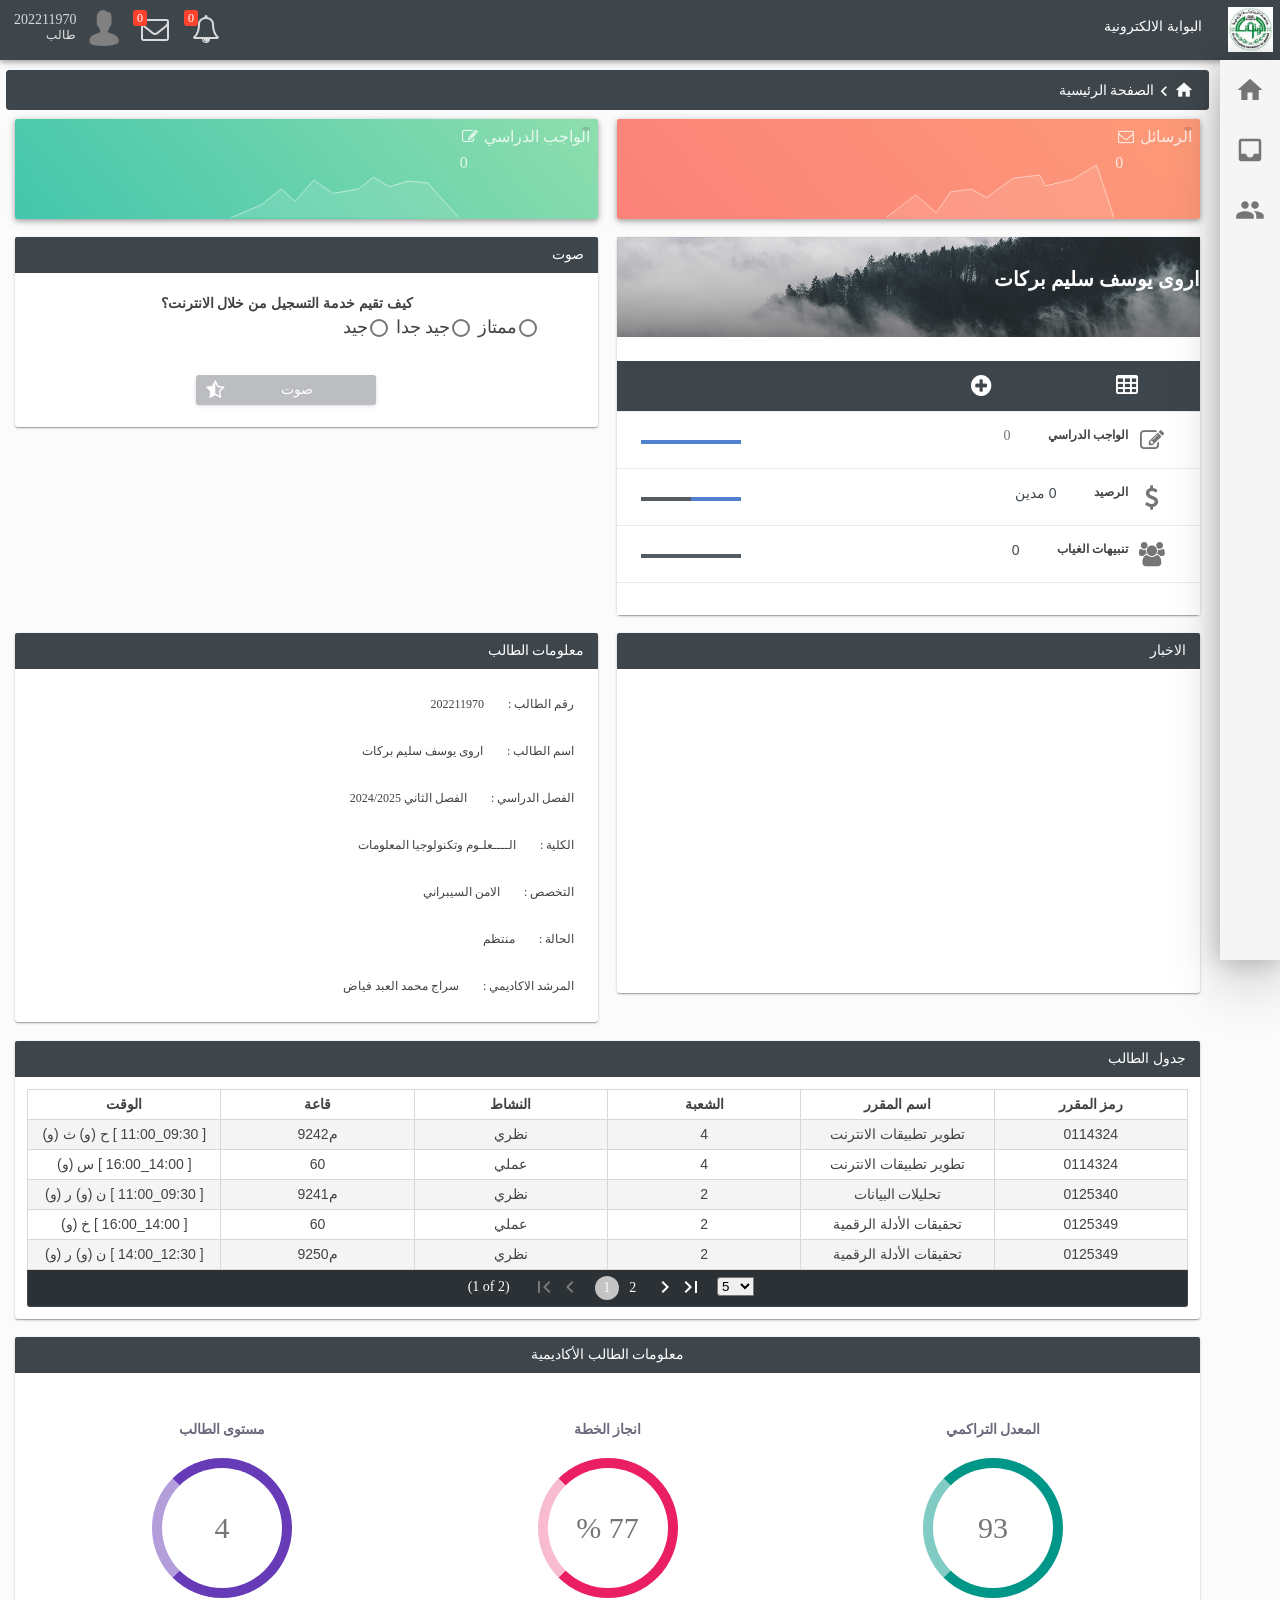
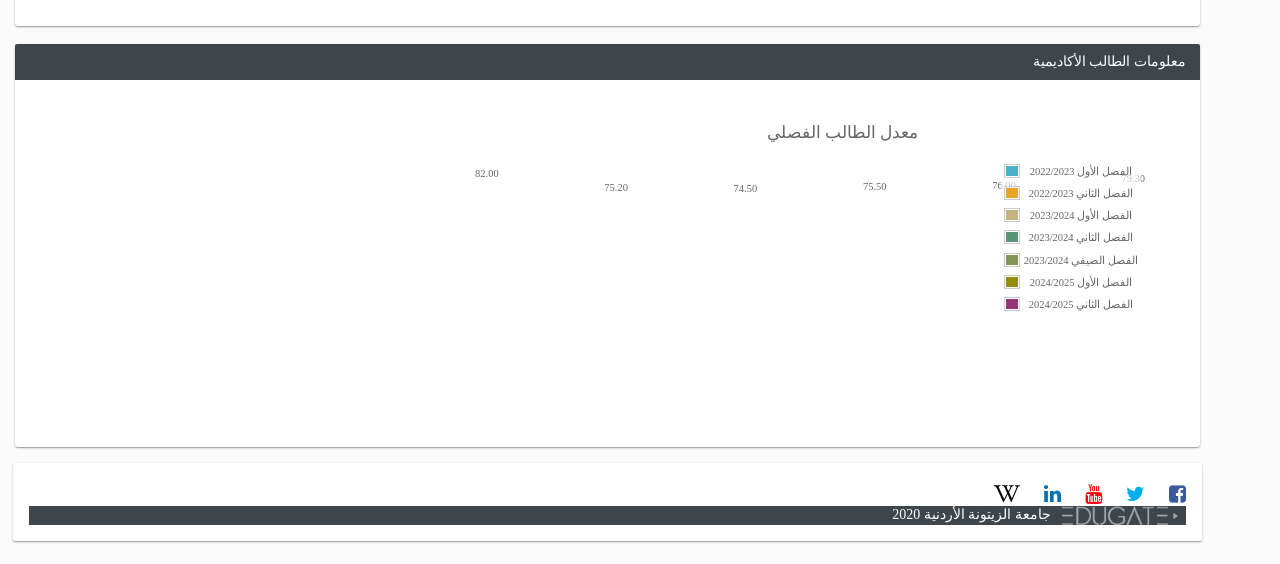
==== commit fdaa3123: "Update index.html" ====
--- a/arwa/index.html
+++ b/arwa/index.html
@@ -1294,7 +1294,7 @@
                                     <div class="ui-g">
                                         <div class="ui-g-12 ui-md-4">
                                             <span>المعدل التراكمي</span>
-                                            <div class="knob tax">79.3</div>
+                                            <div class="knob tax">93</div>
                                         </div>
                                         <div class="ui-g-12 ui-md-4">
                                             <span>انجاز الخطة</span>
@@ -1680,4 +1680,4 @@
     <div id="contents:msgs_container" class="ui-growl ui-widget" style="z-index: 1001;"></div>
 </body>
 
-</html>+</html>
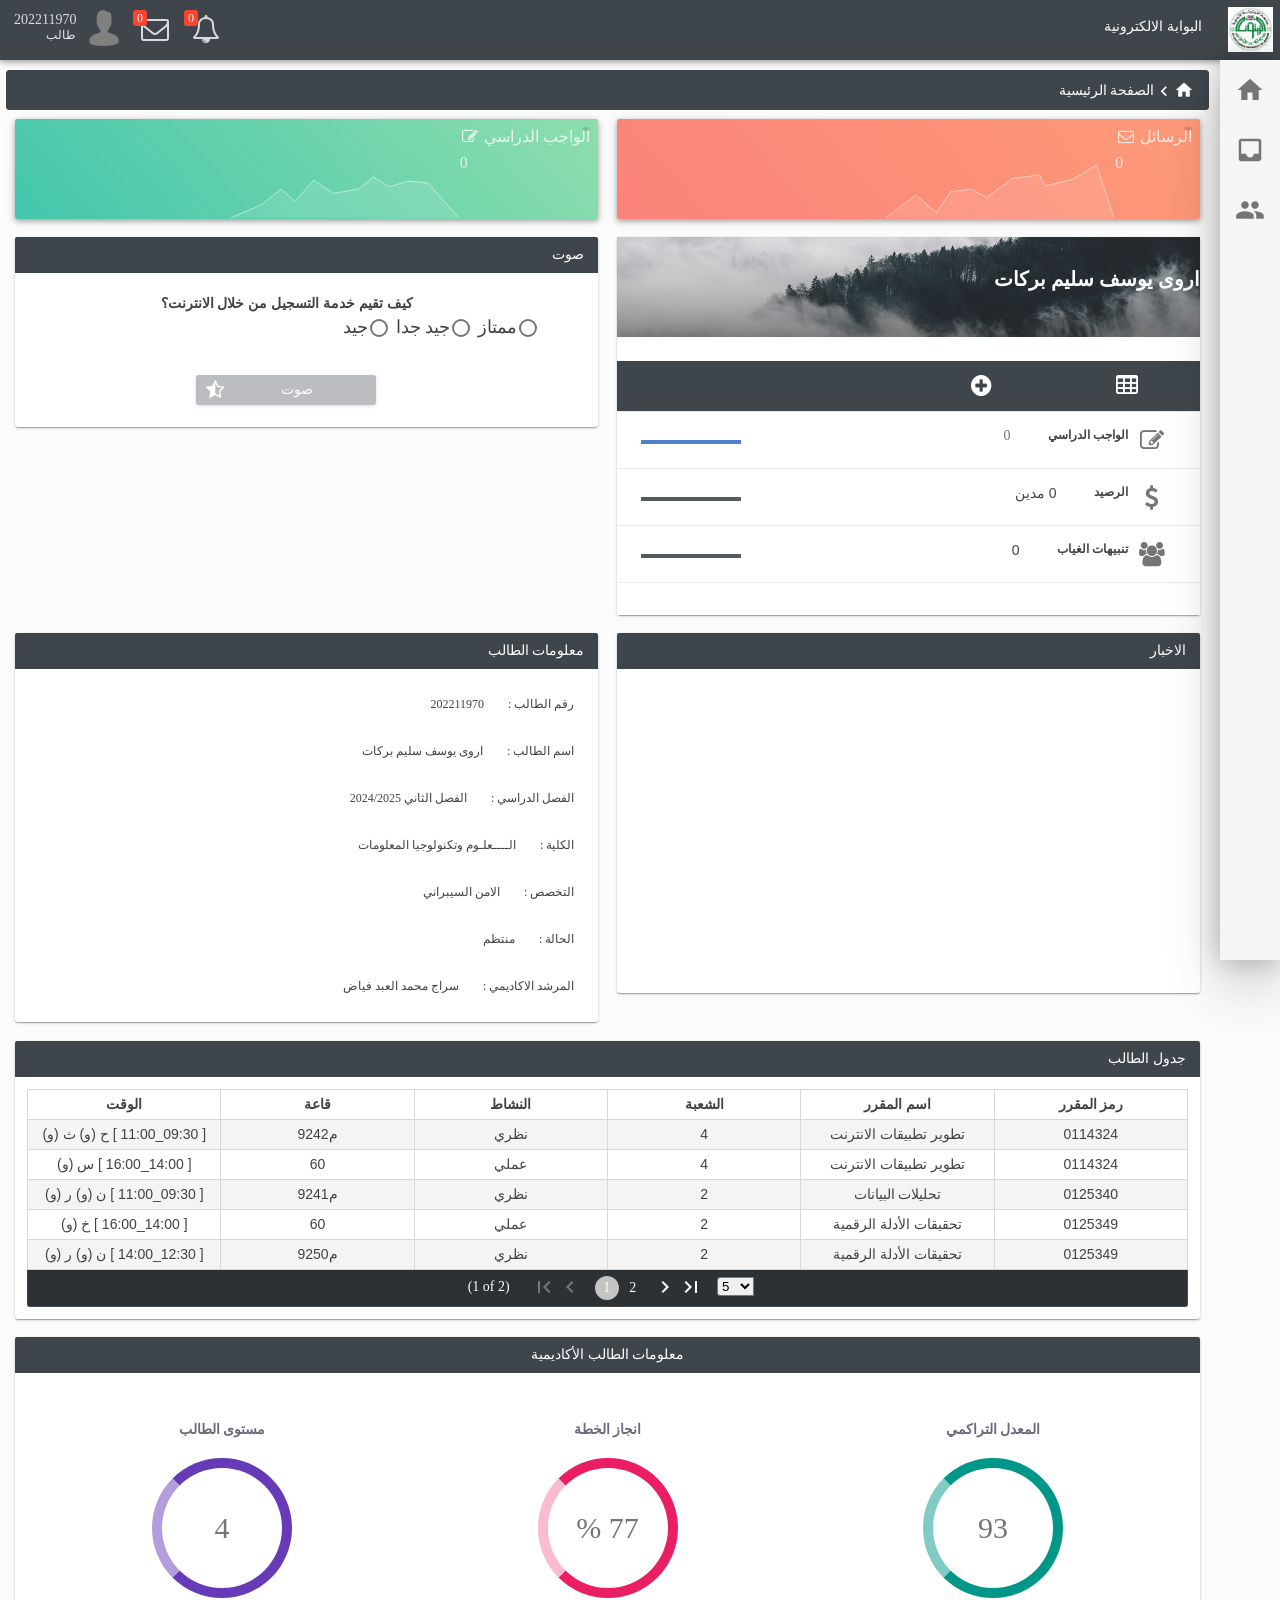
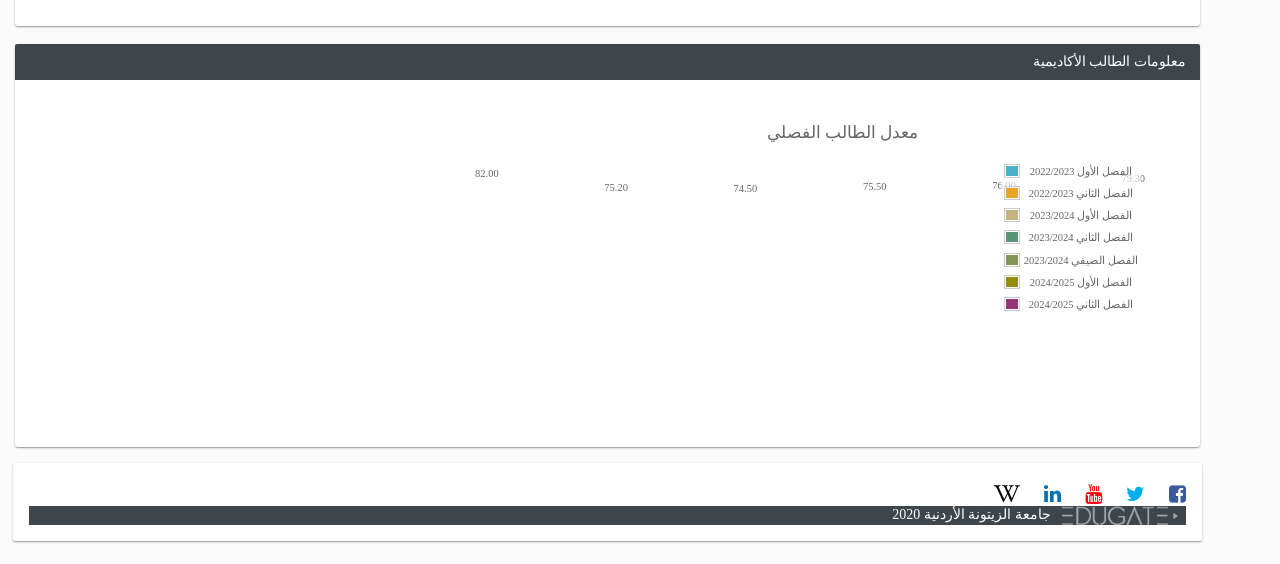
==== commit 0d029dd8: "Update index.html" ====
--- a/arwa/index.html
+++ b/arwa/index.html
@@ -818,7 +818,7 @@
                                             </li>
                                             <li class="clearfix">
                                                 <div class="project-progressbar">
-                                                    <div class="project-progressbar-value" style="width: 50%"></div>
+                                                    <div class="project-progressbar-value" style="width: 00%"></div>
                                                 </div>
                                                 <i class="fa fa-usd fa-fw"></i>
                                                 <span class="project-title Fs12">الرصيد</span>
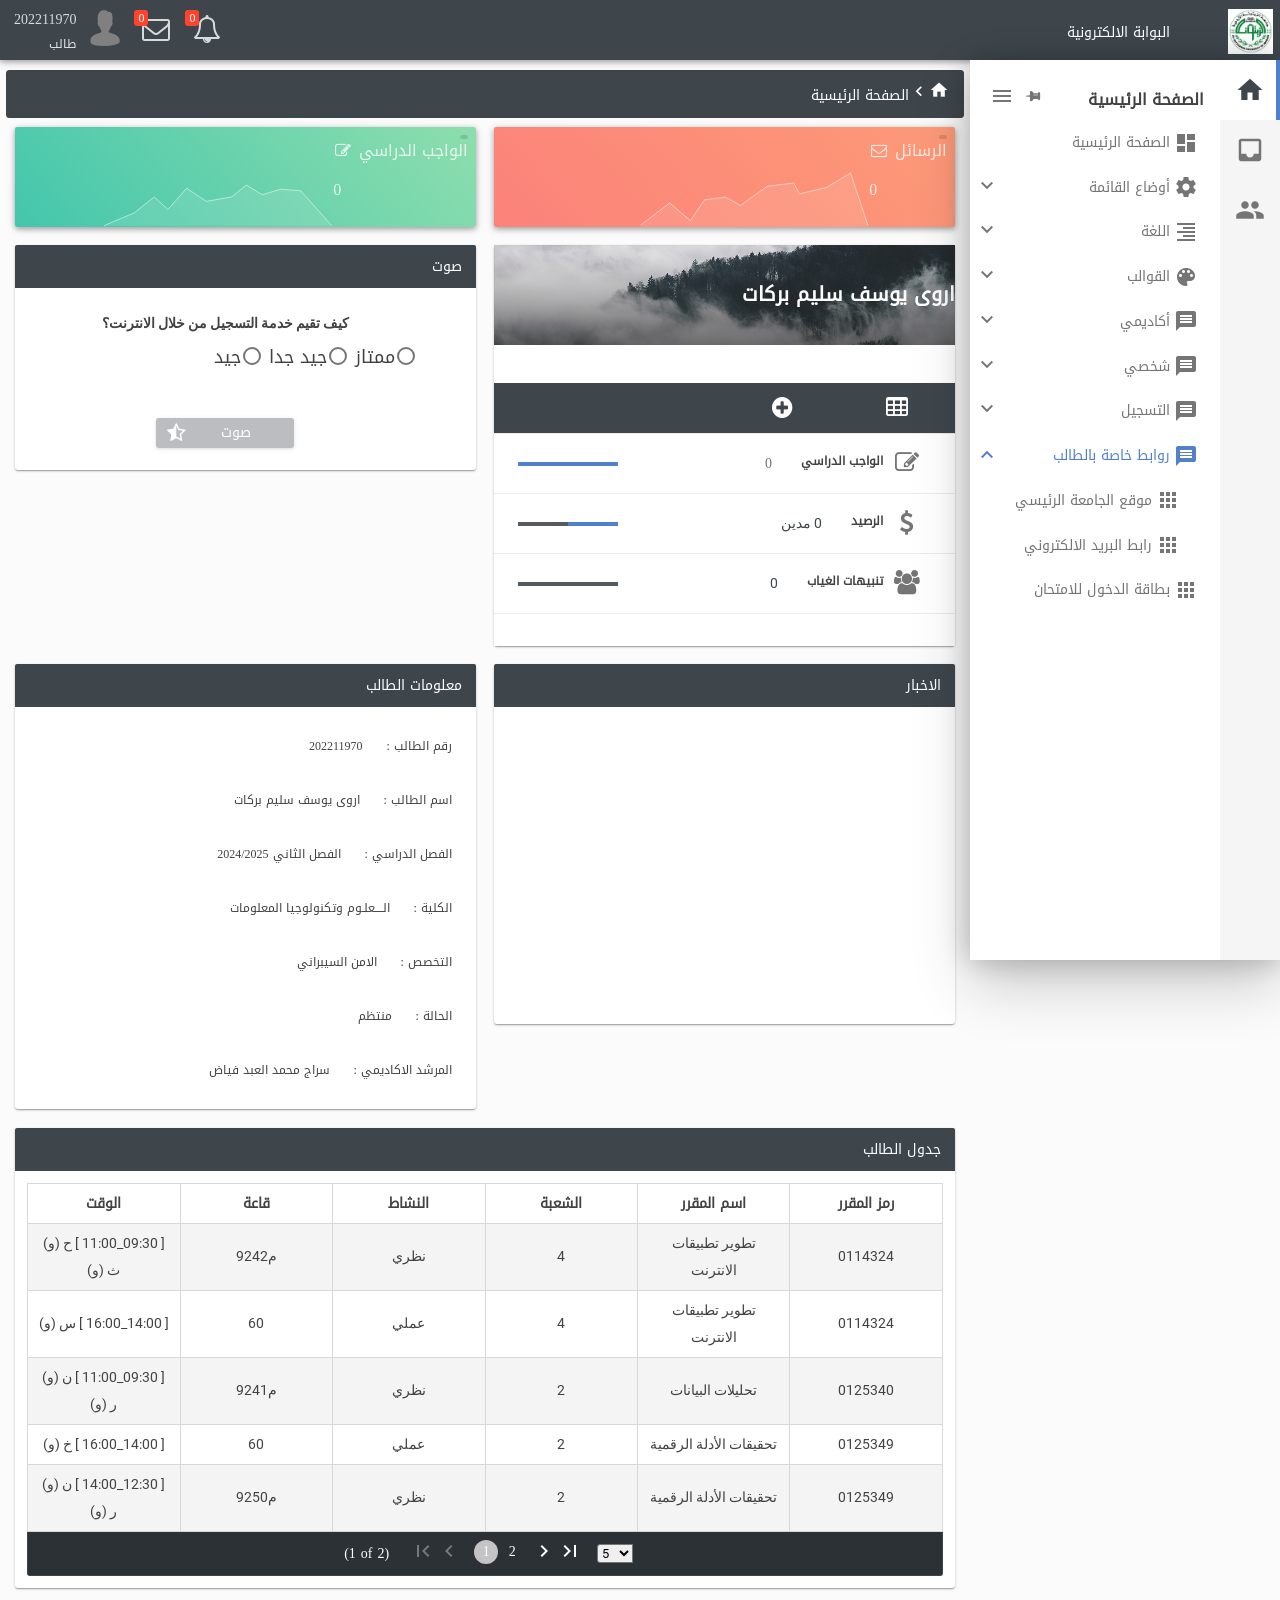
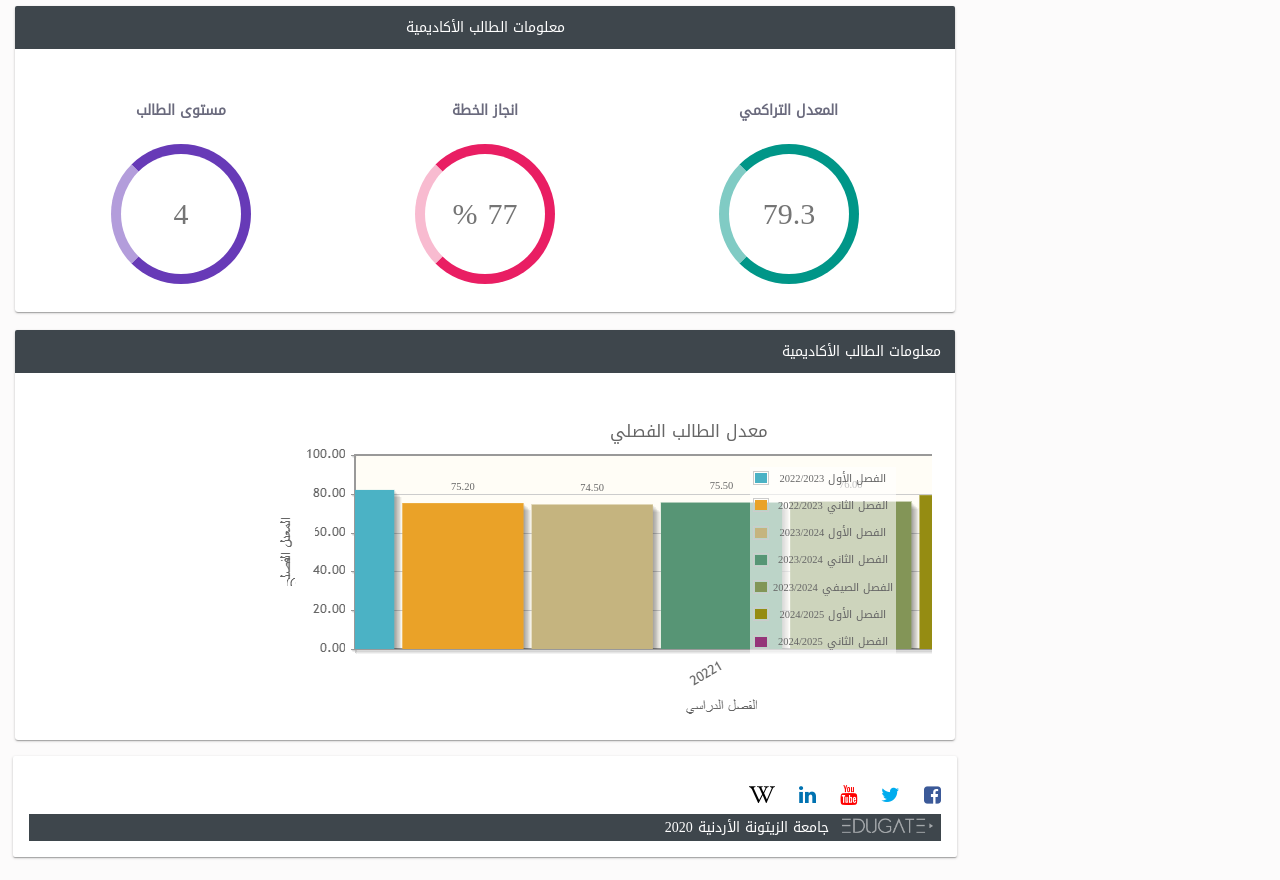
==== commit ebee1e51: "Update index.html" ====
--- a/arwa/index.html
+++ b/arwa/index.html
@@ -1,846 +1,5798 @@
 <!DOCTYPE html>
-<!-- saved from url=(0060)https://portal.zuj.edu.jo/faces/ui/pages/student/index.xhtml -->
-<html xmlns="http://www.w3.org/1999/xhtml">
-
-<head id="j_idt2">
-    <meta http-equiv="Content-Type" content="text/html; charset=UTF-8">
-    <meta http-equiv="X-UA-Compatible" content="IE=edge">
-
-    <link rel="shortcut icon" type="image/x-icon"
-        href="https://portal.zuj.edu.jo/resources/barcelona-layout/images/x-icon.jpeg">
-    <meta name="viewport" content="width=device-width, initial-scale=1.0, maximum-scale=1.0, user-scalable=0">
-    <meta name="apple-mobile-web-app-capable" content="yes">
-    <link type="text/css" rel="stylesheet" href="./جامعة الزيتونة الأردنية_files/theme.css">
-    <link type="text/css" rel="stylesheet" href="./جامعة الزيتونة الأردنية_files/font-awesome.css">
-    <!-- Fallback for FontAwesome if local file fails -->
-    <link rel="stylesheet" href="https://cdnjs.cloudflare.com/ajax/libs/font-awesome/4.7.0/css/font-awesome.min.css">
-    <!-- Material Icons font -->
-    <link href="https://fonts.googleapis.com/icon?family=Material+Icons" rel="stylesheet">
-    <script type="text/javascript" src="./جامعة الزيتونة الأردنية_files/jquery.js.download"></script>
-    <script type="text/javascript" src="./جامعة الزيتونة الأردنية_files/jquery-plugins.js.download"></script>
-    <script type="text/javascript" src="./جامعة الزيتونة الأردنية_files/core.js.download"></script>
-    <script type="text/javascript" src="./جامعة الزيتونة الأردنية_files/components.js.download"></script>
-    <link type="text/css" rel="stylesheet" href="./جامعة الزيتونة الأردنية_files/components.css">
-    <link type="text/css" rel="stylesheet" href="./جامعة الزيتونة الأردنية_files/charts.css">
-    <script type="text/javascript" src="./جامعة الزيتونة الأردنية_files/charts.js.download"></script>
-    <link type="text/css" rel="stylesheet" href="./جامعة الزيتونة الأردنية_files/scrollpanel.css">
-    <script type="text/javascript" src="./جامعة الزيتونة الأردنية_files/scrollpanel.js.download"></script>
-    <link type="text/css" rel="stylesheet" href="./جامعة الزيتونة الأردنية_files/nanoscroller.css">
-    <link type="text/css" rel="stylesheet" href="./جامعة الزيتونة الأردنية_files/animate.css">
-    <link type="text/css" rel="stylesheet" href="./جامعة الزيتونة الأردنية_files/ripple.css">
-    <link type="text/css" rel="stylesheet" href="./جامعة الزيتونة الأردنية_files/custom_edu.css">
-    <link type="text/css" rel="stylesheet" href="./جامعة الزيتونة الأردنية_files/layout-dark-blue.css">
-    <link type="text/css" rel="stylesheet" href="./جامعة الزيتونة الأردنية_files/custom_ar.css">
-    <script type="text/javascript">if (window.PrimeFaces) { PrimeFaces.settings.locale = 'ar'; }</script>
+<html xmlns=http://www.w3.org/1999/xhtml style><!--
+ Page saved with SingleFile 
+ url: https://portal.zuj.edu.jo/faces/ui/pages/student/index.xhtml 
+ saved date: Mon Jun 23 2025 02:28:42 GMT+0300 (GMT+03:00)
+-->
+
+<head id=j_idt2>
+    <meta charset=utf-8>
+    <meta http-equiv=X-UA-Compatible content="IE=edge">
+    <meta name=viewport content="width=device-width, initial-scale=1.0, maximum-scale=1.0, user-scalable=0">
+    <meta name=apple-mobile-web-app-capable content=yes>
     <style>
-        /* Fix for Material Icons */
-        .material-icons {
-            font-family: 'Material Icons';
+        body .ui-widget,
+        body .ui-widget .ui-widget {
+            font-family: "Roboto", "Helvetica Neue", sans-serif;
+            text-decoration: none
+        }
+
+        body .ui-widget-content {
+            background-color: #ffffff;
+            padding: 8px 14px
+        }
+
+        body .ui-widget-content .ui-icon {
+            color: #757575
+        }
+
+        body .ui-widget-header {
+            background-color: #3e464c;
+            color: #ffffff;
+            border: 1px solid #3e464c;
+            padding: 8px 14px
+        }
+
+        body .ui-widget-header .ui-icon {
+            color: #ffffff
+        }
+
+        body .ui-state-disabled {
+            opacity: .35;
+            background-image: none
+        }
+
+        body .ui-corner-all {
+            -moz-border-radius: 3px;
+            -webkit-border-radius: 3px;
+            border-radius: 3px
+        }
+
+        body .ui-corner-bottom {
+            -moz-border-radius-bottomleft: 3px;
+            -webkit-border-bottom-left-radius: 3px;
+            border-bottom-left-radius: 3px;
+            -moz-border-radius-bottomright: 3px;
+            -webkit-border-bottom-right-radius: 3px;
+            border-bottom-right-radius: 3px
+        }
+
+        body .ui-corner-left {
+            -moz-border-radius-topleft: 3px;
+            -webkit-border-top-left-radius: 3px;
+            border-top-left-radius: 3px;
+            -moz-border-radius-bottomleft: 3px;
+            -webkit-border-bottom-left-radius: 3px;
+            border-bottom-left-radius: 3px
+        }
+
+        body .ui-icon {
+            font-family: "Material Icons";
+            font-weight: normal;
+            font-style: normal;
+            font-size: 20px;
+            display: inline-block;
+            width: 20px;
+            height: 20px;
+            line-height: 1;
+            text-transform: none;
+            letter-spacing: normal;
+            word-wrap: normal;
+            white-space: nowrap;
+            direction: ltr;
+            text-indent: 0;
+            overflow: visible;
+            -webkit-font-smoothing: antialiased;
+            text-rendering: optimizeLegibility;
+            -moz-osx-font-smoothing: grayscale;
+            font-feature-settings: "liga"
+        }
+
+        body .fa {
+            font-family: "FontAwesome"
+        }
+
+        body a {
+            color: #3e464c
+        }
+
+        body .ui-button {
+            overflow: hidden;
+            background-color: #3e464c;
+            color: #ffffff;
+            height: 30px;
+            padding: 0 14px;
+            border: 0 none;
+            -moz-box-shadow: 0 1px 2.5px 0 rgba(0, 0, 0, 0.26), 0 1px 5px 0 rgba(0, 0, 0, 0.16);
+            -webkit-box-shadow: 0 1px 2.5px 0 rgba(0, 0, 0, 0.26), 0 1px 5px 0 rgba(0, 0, 0, 0.16);
+            box-shadow: 0 1px 2.5px 0 rgba(0, 0, 0, 0.26), 0 1px 5px 0 rgba(0, 0, 0, 0.16);
+            -moz-transition: background-color 0.3s;
+            -o-transition: background-color 0.3s;
+            -webkit-transition: background-color 0.3s;
+            transition: background-color 0.3s
+        }
+
+        body .ui-button .ui-button-text {
+            padding: 0;
+            line-height: 30px;
+            font-size: 14px
+        }
+
+        body .ui-button .ui-icon {
+            color: #ffffff
+        }
+
+        body .ui-button.ui-button-text-icon-left .ui-icon {
+            margin-top: -10px
+        }
+
+        body .ui-button.ui-button-text-icon-left {
+            padding-left: 36px
+        }
+
+        body .ui-radiobutton {
+            position: relative;
+            margin: 0 4px 0 0;
+            display: inline-block;
+            vertical-align: middle
+        }
+
+        body .ui-radiobutton .ui-radiobutton-box {
+            border: 2px solid #757575;
+            width: 14px;
+            height: 14px;
+            -moz-transition: box-shadow 0.3s;
+            -o-transition: box-shadow 0.3s;
+            -webkit-transition: box-shadow 0.3s;
+            transition: box-shadow 0.3s;
+            -moz-border-radius: 50%;
+            -webkit-border-radius: 50%;
+            border-radius: 50%
+        }
+
+        body .ui-radiobutton .ui-radiobutton-box .ui-radiobutton-icon {
+            display: block;
+            box-sizing: border-box;
+            position: absolute;
+            -moz-border-radius: 50%;
+            -webkit-border-radius: 50%;
+            border-radius: 50%;
+            top: 0;
+            left: -1px;
+            width: 18px;
+            height: 18px;
+            transition: -webkit-transform ease .28s;
+            transition: transform ease .28s;
+            -webkit-transform: scale(0);
+            transform: scale(0)
+        }
+
+        body .ui-selectoneradio.ui-widget label {
+            display: inline-block;
+            vertical-align: middle;
+            margin-top: 0
+        }
+
+        body .ui-paginator {
+            background-color: #2b3135
+        }
+
+        body .ui-paginator>a {
+            margin-top: -1px;
+            box-sizing: border-box;
+            color: #ffffff
+        }
+
+        body .ui-paginator .ui-paginator-next {
+            padding: 0 6px;
+            vertical-align: middle;
+            font-family: "Material Icons";
             font-weight: normal;
             font-style: normal;
             font-size: 24px;
+            display: inline-block;
+            width: 1em;
+            height: 1em;
             line-height: 1;
+            text-transform: none;
             letter-spacing: normal;
+            word-wrap: normal;
+            white-space: nowrap;
+            direction: ltr;
+            -webkit-font-smoothing: antialiased;
+            text-rendering: optimizeLegibility;
+            -moz-osx-font-smoothing: grayscale;
+            font-feature-settings: "liga"
+        }
+
+        body .ui-paginator .ui-paginator-next:before {
+            content: ""
+        }
+
+        body .ui-paginator .ui-paginator-next:before {
+            position: relative;
+            left: -6px
+        }
+
+        body .ui-paginator .ui-paginator-last {
+            padding: 0 6px;
+            vertical-align: middle;
+            font-family: "Material Icons";
+            font-weight: normal;
+            font-style: normal;
+            font-size: 24px;
+            display: inline-block;
+            width: 1em;
+            height: 1em;
+            line-height: 1;
             text-transform: none;
+            letter-spacing: normal;
+            word-wrap: normal;
+            white-space: nowrap;
+            direction: ltr;
+            -webkit-font-smoothing: antialiased;
+            text-rendering: optimizeLegibility;
+            -moz-osx-font-smoothing: grayscale;
+            font-feature-settings: "liga"
+        }
+
+        body .ui-paginator .ui-paginator-last:before {
+            content: ""
+        }
+
+        body .ui-paginator .ui-paginator-last:before {
+            position: relative;
+            left: -6px
+        }
+
+        body .ui-paginator .ui-paginator-prev {
+            padding: 0 6px;
+            vertical-align: middle;
+            font-family: "Material Icons";
+            font-weight: normal;
+            font-style: normal;
+            font-size: 24px;
             display: inline-block;
+            width: 1em;
+            height: 1em;
+            line-height: 1;
+            text-transform: none;
+            letter-spacing: normal;
+            word-wrap: normal;
             white-space: nowrap;
+            direction: ltr;
+            -webkit-font-smoothing: antialiased;
+            text-rendering: optimizeLegibility;
+            -moz-osx-font-smoothing: grayscale;
+            font-feature-settings: "liga"
+        }
+
+        body .ui-paginator .ui-paginator-prev:before {
+            content: ""
+        }
+
+        body .ui-paginator .ui-paginator-prev:before {
+            position: relative;
+            left: -5px
+        }
+
+        body .ui-paginator .ui-paginator-first {
+            padding: 0 6px;
+            vertical-align: middle;
+            font-family: "Material Icons";
+            font-weight: normal;
+            font-style: normal;
+            font-size: 24px;
+            display: inline-block;
+            width: 1em;
+            height: 1em;
+            line-height: 1;
+            text-transform: none;
+            letter-spacing: normal;
             word-wrap: normal;
+            white-space: nowrap;
             direction: ltr;
-            -webkit-font-feature-settings: 'liga';
-            font-feature-settings: 'liga';
             -webkit-font-smoothing: antialiased;
-        }
-        
-        /* Fix empty material icons with fallback content */
-        .navigation-menu a[href*="index.xhtml"] .material-icons:empty::before {
-            content: 'dashboard';
-        }
-        
-        .navigation-menu a[onclick*="menu"] .material-icons:empty::before {
-            content: 'view_list';
-        }
-        
-        .navigation-menu a[onclick*="ltr"] .material-icons:empty::before,
-        .navigation-menu a[onclick*="rtl"] .material-icons:empty::before {
-            content: 'language';
-        }
-        
-        .navigation-menu a[onclick*="theme"] .material-icons:empty::before {
-            content: 'palette';
-        }
-        
-        .menu-button.material-icons::before {
-            content: 'menu';
-        }
-        
-        /* Fix FontAwesome icons that may not be loading */
+            text-rendering: optimizeLegibility;
+            -moz-osx-font-smoothing: grayscale;
+            font-feature-settings: "liga"
+        }
+
+        body .ui-paginator .ui-paginator-first:before {
+            content: ""
+        }
+
+        body .ui-paginator .ui-paginator-first:before {
+            position: relative;
+            left: -5px
+        }
+
+        body .ui-paginator .ui-paginator-pages {
+            vertical-align: middle;
+            margin: 0 6px 0 12px;
+            padding: 0
+        }
+
+        body .ui-paginator .ui-paginator-pages a {
+            color: #ffffff;
+            padding: 0;
+            width: 24px;
+            height: 24px;
+            line-height: 24px;
+            -moz-border-radius: 50%;
+            -webkit-border-radius: 50%;
+            border-radius: 50%;
+            -moz-transition: background-color 0.3s;
+            -o-transition: background-color 0.3s;
+            -webkit-transition: background-color 0.3s;
+            transition: background-color 0.3s
+        }
+
+        body .ui-paginator .ui-paginator-pages a.ui-state-active {
+            color: #ffffff
+        }
+
+        body .ui-datatable .ui-paginator {
+            padding: 6px 10px
+        }
+
+        body .ui-datatable thead th {
+            padding: 6px 10px;
+            border-top: 1px solid #d8d8d8;
+            background-color: #ffffff
+        }
+
+        body .ui-datatable thead th:first-child {
+            border-left: 1px solid #d8d8d8
+        }
+
+        body .ui-datatable thead th:last-child {
+            border-right: 1px solid #d8d8d8
+        }
+
+        body .ui-datatable thead tr th {
+            border: 1px solid #d8d8d8
+        }
+
+        body .ui-datatable tbody tr.ui-datatable-even {
+            background-color: #f4f4f4
+        }
+
+        body .ui-datatable tbody tr td {
+            border: 1px solid #d8d8d8;
+            padding: 6px 10px
+        }
+
+        body .ui-datatable tbody tr.ui-widget-content {
+            border: 0 none
+        }
+
+        body .ui-panel {
+            padding: 0
+        }
+
+        body .ui-panel .ui-panel-titlebar {
+            border: 0 none;
+            padding: 8px 14px;
+            -moz-border-radius-topleft: 2px;
+            -webkit-border-top-left-radius: 2px;
+            border-top-left-radius: 2px;
+            -moz-border-radius-topright: 2px;
+            -webkit-border-top-right-radius: 2px;
+            border-top-right-radius: 2px;
+            -moz-border-radius-bottomleft: 0px;
+            -webkit-border-bottom-left-radius: 0px;
+            border-bottom-left-radius: 0px;
+            -moz-border-radius-bottomright: 0px;
+            -webkit-border-bottom-right-radius: 0px;
+            border-bottom-right-radius: 0px
+        }
+
+        body .ui-panel .ui-panel-titlebar .ui-panel-title {
+            margin: 0;
+            line-height: 20px
+        }
+
+        body .ui-panel .ui-panel-content {
+            height: 100%;
+            box-sizing: border-box;
+            padding: 8px 14px
+        }
+
+        body .ui-breadcrumb a {
+            color: #ffffff
+        }
+
+        body .ui-breadcrumb li:first-child a {
+            position: relative;
+            font-size: 20px;
+            margin-top: 0
+        }
+
+        body .ui-breadcrumb li:first-child a span {
+            display: none
+        }
+
+        body .ui-growl {
+            top: 90px
+        }
+
+        body .jqplot-target {
+            font-family: "Roboto", "Helvetica Neue", sans-serif
+        }
+
+        body .ui-dialog.ui-shadow {
+            -webkit-box-shadow: 0 10px 20px rgba(0, 0, 0, 0.19), 0 6px 6px rgba(0, 0, 0, 0.23);
+            -moz-box-shadow: 0 10px 20px rgba(0, 0, 0, 0.19), 0 6px 6px rgba(0, 0, 0, 0.23);
+            box-shadow: 0 10px 20px rgba(0, 0, 0, 0.19), 0 6px 6px rgba(0, 0, 0, 0.23)
+        }
+
+        @media (max-width:640px) {}
+
+        .ui-icon-triangle-1-e:before {
+            content: ""
+        }
+
+        .ui-icon-home:before {
+            content: ""
+        }
+
+        .material-icons {
+            font-family: "Material Icons";
+            font-weight: normal;
+            font-style: normal;
+            font-size: 24px;
+            display: inline-block;
+            width: 1em;
+            height: 1em;
+            line-height: 1;
+            text-transform: none;
+            letter-spacing: normal;
+            word-wrap: normal;
+            white-space: nowrap;
+            direction: ltr;
+            -webkit-font-smoothing: antialiased;
+            text-rendering: optimizeLegibility;
+            -moz-osx-font-smoothing: grayscale;
+            font-feature-settings: "liga"
+        }
+    </style>
+    <style>
+        /*!
+ *  Font Awesome 4.6.1 by @davegandy - http://fontawesome.io - @fontawesome
+ *  License - http://fontawesome.io/license (Font: SIL OFL 1.1, CSS: MIT License)
+ */
+        @font-face {
+            font-family: "FontAwesome";
+            src: url([data-uri])format("woff2");
+            font-weight: normal;
+            font-style: normal
+        }
+
         .fa {
-            font-family: FontAwesome !important;
+            display: inline-block;
+            font: normal normal normal 14px/1 FontAwesome;
+            font-size: inherit;
+            text-rendering: auto;
+            -webkit-font-smoothing: antialiased;
+            -moz-osx-font-smoothing: grayscale
+        }
+
+        .fa-fw {
+            width: 1.28571429em;
+            text-align: center
+        }
+
+        @-webkit-keyframes fa-spin {
+            0% {
+                -webkit-transform: rotate(0deg);
+                transform: rotate(0deg)
+            }
+
+            100% {
+                -webkit-transform: rotate(359deg);
+                transform: rotate(359deg)
+            }
+        }
+
+        @keyframes fa-spin {
+            0% {
+                -webkit-transform: rotate(0deg);
+                transform: rotate(0deg)
+            }
+
+            100% {
+                -webkit-transform: rotate(359deg);
+                transform: rotate(359deg)
+            }
+        }
+
+        .fa-rotate-90 {
+            -ms-filter: "progid:DXImageTransform.Microsoft.BasicImage(rotation=1)";
+            -webkit-transform: rotate(90deg);
+            -ms-transform: rotate(90deg);
+            transform: rotate(90deg)
+        }
+
+        :root .fa-rotate-90,
+        :root .fa-rotate-180,
+        :root .fa-rotate-270,
+        :root .fa-flip-horizontal,
+        :root .fa-flip-vertical {
+            filter: none
+        }
+
+        .fa-envelope-o:before {
+            content: ""
+        }
+
+        .fa-edit:before,
+        .fa-pencil-square-o:before {
+            content: ""
+        }
+
+        .fa-plus-circle:before {
+            content: ""
+        }
+
+        .fa-facebook-square:before {
+            content: ""
+        }
+
+        .fa-thumb-tack:before {
+            content: ""
+        }
+
+        .fa-twitter:before {
+            content: ""
+        }
+
+        .fa-group:before,
+        .fa-users:before {
+            content: ""
+        }
+
+        .fa-table:before {
+            content: ""
+        }
+
+        .fa-linkedin:before {
+            content: ""
+        }
+
+        .fa-bell-o:before {
+            content: ""
+        }
+
+        .fa-star-half-empty:before,
+        .fa-star-half-full:before,
+        .fa-star-half-o:before {
+            content: ""
+        }
+
+        .fa-dollar:before,
+        .fa-usd:before {
+            content: ""
+        }
+
+        .fa-youtube:before {
+            content: ""
+        }
+
+        .fa-wikipedia-w:before {
+            content: ""
         }
     </style>
-    <script>
-        // Fix empty material icons when DOM is loaded
-        document.addEventListener('DOMContentLoaded', function() {
-            // Fix empty material icons
-            const emptyIcons = document.querySelectorAll('.material-icons:empty');
-            emptyIcons.forEach(function(icon) {
-                const parent = icon.parentElement;
-                if (parent.href && parent.href.includes('index.xhtml')) {
-                    icon.textContent = 'dashboard';
-                } else if (parent.textContent.includes('أوضاع')) {
-                    icon.textContent = 'settings';
-                } else if (parent.textContent.includes('اللغة')) {
-                    icon.textContent = 'language';
-                } else if (parent.textContent.includes('القوالب')) {
-                    icon.textContent = 'palette';
-                } else if (parent.textContent.includes('Light Menu') || parent.textContent.includes('Dark Menu') || parent.textContent.includes('Static Menu') || parent.textContent.includes('Overlay Menu')) {
-                    icon.textContent = 'view_list';
-                } else if (parent.classList.contains('menu-button')) {
-                    icon.textContent = 'menu';
-                } else {
-                    icon.textContent = 'fiber_manual_record';
-                }
-            });
-        });
-    </script>
+    <style>
+        .ui-shadow {
+            -moz-box-shadow: 0 5px 10px rgba(0, 0, 0, 0.8);
+            -webkit-box-shadow: 0 5px 10px rgba(0, 0, 0, 0.8)
+        }
+
+        .ui-icon-blank {
+            background-position: 16px 16px
+        }
+
+        @media only all {}
+
+        @media screen and (min-width:20em) {}
+
+        @media screen and (min-width:30em) {}
+
+        @media screen and (min-width:40em) {}
+
+        @media screen and (min-width:50em) {}
+
+        @media screen and (min-width:60em) {}
+
+        @media screen and (min-width:70em) {}
+
+        .ui-widget .ui-icon.fa {
+            background: none repeat scroll 0 0 transparent !important;
+            text-indent: 0 !important
+        }
+
+        /*!
+ * jQuery UI CSS Framework 1.8.20
+ *
+ * Copyright 2012, AUTHORS.txt (http://jqueryui.com/about)
+ * Dual licensed under the MIT or GPL Version 2 licenses.
+ * http://jquery.org/license
+ *
+ * http://docs.jquery.com/UI/Theming/API
+ */
+        .ui-helper-hidden-accessible {
+            border: 0;
+            clip: rect(0 0 0 0);
+            height: 0;
+            margin: -1px;
+            overflow: hidden;
+            padding: 0;
+            position: absolute;
+            width: 0
+        }
+
+        .ui-helper-clearfix:after {
+            content: ".";
+            display: block;
+            height: 0;
+            clear: both;
+            visibility: hidden
+        }
+
+        .ui-helper-clearfix {
+            display: block
+        }
+
+        .ui-state-disabled {
+            cursor: default !important
+        }
+
+        .ui-icon {
+            background-repeat: no-repeat
+        }
+
+        /*!
+ * jQuery UI Resizable 1.8.20
+ *
+ * Copyright 2012, AUTHORS.txt (http://jqueryui.com/about)
+ * Dual licensed under the MIT or GPL Version 2 licenses.
+ * http://jquery.org/license
+ *
+ * http://docs.jquery.com/UI/Resizable#theming
+ */
+        /*!
+ * jQuery UI Selectable 1.8.20
+ *
+ * Copyright 2012, AUTHORS.txt (http://jqueryui.com/about)
+ * Dual licensed under the MIT or GPL Version 2 licenses.
+ * http://jquery.org/license
+ *
+ * http://docs.jquery.com/UI/Selectable#theming
+ */
+        /*!
+ * jQuery UI Slider 1.8.20
+ *
+ * Copyright 2012, AUTHORS.txt (http://jqueryui.com/about)
+ * Dual licensed under the MIT or GPL Version 2 licenses.
+ * http://jquery.org/license
+ *
+ * http://docs.jquery.com/UI/Slider#theming
+ */
+        /*!
+ * jQuery UI Datepicker 1.8.20
+ *
+ * Copyright 2012, AUTHORS.txt (http://jqueryui.com/about)
+ * Dual licensed under the MIT or GPL Version 2 licenses.
+ * http://jquery.org/license
+ *
+ * http://docs.jquery.com/UI/Datepicker#theming
+ */
+        @media only all {}
+
+        @media screen and (min-width:20em) {}
+
+        @media screen and (min-width:30em) {}
+
+        @media screen and (min-width:40em) {}
+
+        @media screen and (min-width:50em) {}
+
+        @media screen and (min-width:60em) {}
+
+        @media screen and (min-width:70em) {}
+
+        .ui-datatable table {
+            border-collapse: collapse;
+            width: 100%;
+            table-layout: fixed
+        }
+
+        .ui-datatable-tablewrapper {
+            overflow: auto
+        }
+
+        .ui-datatable thead th {
+            text-align: center
+        }
+
+        .ui-datatable thead th,
+        .ui-datatable tbody td {
+            overflow: hidden;
+            border-width: 1px;
+            border-style: solid
+        }
+
+        .ui-datatable tbody.ui-datatable-data {
+            outline: 0
+        }
+
+        .ui-datatable tbody td {
+            border-color: inherit
+        }
+
+        @media (max-width:640px) {
+            .ui-datatable-reflow thead th {
+                display: none
+            }
+
+            .ui-datatable-reflow .ui-datatable-data td[role="gridcell"] {
+                text-align: left;
+                display: block;
+                border: 0 none;
+                width: 100%;
+                -webkit-box-sizing: border-box;
+                -moz-box-sizing: border-box;
+                box-sizing: border-box;
+                float: left;
+                clear: left
+            }
+
+            .ui-datatable-reflow .ui-datatable-data.ui-widget-content {
+                border: 0 none
+            }
+
+            .ui-datatable-reflow .ui-datatable-data tr.ui-widget-content {
+                border-left: 0 none;
+                border-right: 0 none
+            }
+        }
+
+        .ui-dialog {
+            position: fixed;
+            overflow: hidden
+        }
+
+        .ui-dialog-docking-zone {
+            position: fixed;
+            bottom: 0;
+            left: 0
+        }
+
+        .ui-selectoneradio.ui-widget td {
+            border: 0 none
+        }
+
+        .ui-radiobutton {
+            width: 16px;
+            line-height: 16px
+        }
+
+        .ui-radiobutton .ui-radiobutton-box {
+            line-height: 16px;
+            -moz-border-radius: 10px;
+            -webkit-border-radius: 10px
+        }
+
+        .ui-radiobutton-icon {
+            margin-left: 1px
+        }
+
+        .ui-button {
+            display: inline-block;
+            position: relative;
+            margin-right: .1em;
+            text-decoration: none !important;
+            cursor: pointer;
+            text-align: center;
+            zoom: 1
+        }
+
+        .ui-button .ui-button-text {
+            display: block
+        }
+
+        .ui-button-text-icon-left .ui-icon {
+            position: absolute;
+            top: 50%
+        }
+
+        .ui-button-icon-left {
+            left: .5em
+        }
+
+        @media (max-width:640px) {}
+
+        @media (min-width:480px) {}
+
+        @media (min-width:768px) {}
+
+        @media (min-width:960px) {}
+
+        @media (min-width:1024px) {}
+
+        @media (max-width:640px) {}
+
+        .ui-g {
+            display: -webkit-box;
+            display: -moz-box;
+            display: -ms-flexbox;
+            display: -webkit-flex
+        }
+
+        .ui-g:after {
+            clear: both;
+            content: "";
+            display: table
+        }
+
+        .ui-g-12 {
+            float: left;
+            box-sizing: border-box
+        }
+
+        .ui-g-12 {
+            width: 100%
+        }
+
+        @media screen and (max-width:40em) {}
+
+        @media screen and (min-width:40.063em) {
+
+            .ui-md-3,
+            .ui-md-4,
+            .ui-md-6,
+            .ui-md-9 {
+                padding: .5em
+            }
+
+            .ui-md-3 {
+                width: 25%
+            }
+
+            .ui-md-4 {
+                width: 33.3333%
+            }
+
+            .ui-md-6 {
+                width: 50%
+            }
+
+            .ui-md-9 {
+                width: 75%
+            }
+        }
+
+        @media screen and (min-width:64.063em) {
+
+            .ui-lg-6,
+            .ui-lg-12 {
+                padding: .5em
+            }
+
+            .ui-lg-6 {
+                width: 50%
+            }
+
+            .ui-lg-12 {
+                width: 100%
+            }
+        }
+
+        @media screen and (min-width:90.063em) {}
+
+        .ui-growl {
+            position: fixed;
+            right: 20px;
+            width: 301px
+        }
+
+        .ui-breadcrumb {
+            margin: 0;
+            overflow: hidden
+        }
+
+        .ui-breadcrumb ul {
+            margin: 0;
+            padding: 0;
+            display: block
+        }
+
+        .ui-breadcrumb ul li {
+            display: block;
+            position: relative;
+            overflow: hidden
+        }
+
+        .ui-breadcrumb ul li span {
+            display: block;
+            overflow: hidden
+        }
+
+        .ui-breadcrumb ul li .ui-menuitem-link {
+            display: block;
+            position: relative;
+            overflow: hidden;
+            float: left;
+            margin-top: 3px
+        }
+
+        .ui-breadcrumb ul li a.ui-icon-home {
+            padding: 0;
+            margin-top: 1px;
+            overflow: hidden
+        }
+
+        .ui-breadcrumb-chevron {
+            margin-top: 2px
+        }
+
+        @media (max-width:640px) {}
+
+        @media (max-width:640px) {}
+
+        .ui-panel .ui-panel-content {
+            border: 0;
+            background: 0
+        }
+
+        @media (max-width:640px) {}
+
+        .ui-paginator {
+            margin: 0;
+            text-align: center
+        }
+
+        .ui-paginator.ui-paginator-bottom {
+            border-top: 0 none
+        }
+
+        .ui-paginator .ui-paginator-page,
+        .ui-paginator .ui-paginator-pages,
+        .ui-paginator .ui-paginator-next,
+        .ui-paginator .ui-paginator-last,
+        .ui-paginator .ui-paginator-first,
+        .ui-paginator .ui-paginator-prev,
+        .ui-paginator .ui-paginator-current {
+            display: inline-block;
+            padding: 2px 6px;
+            zoom: 1;
+            margin-left: 1px;
+            margin-right: 1px;
+            text-decoration: none;
+            outline: 0
+        }
+
+        .ui-paginator .ui-paginator-page,
+        .ui-paginator .ui-paginator-next,
+        .ui-paginator .ui-paginator-last,
+        .ui-paginator .ui-paginator-first,
+        .ui-paginator .ui-paginator-prev {
+            cursor: pointer
+        }
+
+        .ui-paginator .ui-paginator-current,
+        .ui-paginator .ui-paginator-rpp-options {
+            margin-left: 1em;
+            margin-right: 1em;
+            background-image: none
+        }
+
+        .ui-paginator .ui-paginator-rpp-options option {
+            background-image: none;
+            border: 0 none;
+            box-shadow: none;
+            -moz-box-shadow: none;
+            -webkit-box-shadow: none
+        }
+
+        @media (max-width:640px) {
+            .ui-paginator .ui-paginator-pages {
+                display: none
+            }
+        }
+
+        @media (max-width:640px) {}
+
+        @media (max-width:640px) {}
+    </style>
+    <style>
+        .jqplot-target {
+            color: #666;
+            font-size: 1em
+        }
+
+        .jqplot-axis {
+            font-size: .75em
+        }
+
+        .jqplot-xaxis {
+            margin-top: 10px
+        }
+
+        .jqplot-yaxis {
+            margin-right: 10px
+        }
+
+        .jqplot-xaxis-tick,
+        .jqplot-yaxis-tick {
+            white-space: pre
+        }
+
+        .jqplot-xaxis-tick {
+            top: 0;
+            vertical-align: top
+        }
+
+        .jqplot-yaxis-tick {
+            right: 0
+        }
+
+        .jqplot-xaxis-label {
+            margin-top: 10px;
+            font-size: 11pt
+        }
+
+        .jqplot-yaxis-label {
+            margin-right: 10px;
+            font-size: 11pt
+        }
+
+        table.jqplot-table-legend {
+            margin-top: 12px;
+            margin-bottom: 12px;
+            margin-left: 12px;
+            margin-right: 12px
+        }
+
+        table.jqplot-table-legend {
+            background-color: rgba(255, 255, 255, 0.6);
+            border: 1px solid #ccc;
+            font-size: .75em
+        }
+
+        td.jqplot-table-legend {
+            vertical-align: middle
+        }
+
+        td.jqplot-seriesToggle:hover,
+        td.jqplot-seriesToggle:active {
+            cursor: pointer
+        }
+
+        div.jqplot-table-legend-swatch-outline {
+            border: 1px solid #ccc;
+            padding: 1px
+        }
+
+        div.jqplot-table-legend-swatch {
+            width: 0;
+            height: 0;
+            border-top-width: 5px;
+            border-bottom-width: 5px;
+            border-left-width: 6px;
+            border-right-width: 6px;
+            border-top-style: solid;
+            border-bottom-style: solid;
+            border-left-style: solid;
+            border-right-style: solid
+        }
+
+        .jqplot-title {
+            padding-bottom: .5em;
+            font-size: 1.2em
+        }
+
+        .jqplot-cursor-tooltip {
+            border: 1px solid #ccc;
+            font-size: .75em;
+            white-space: nowrap;
+            background: rgba(208, 208, 208, 0.5);
+            padding: 1px
+        }
+
+        .jqplot-highlighter-tooltip {
+            border: 1px solid #ccc;
+            font-size: .75em;
+            white-space: nowrap;
+            background: rgba(208, 208, 208, 0.5);
+            padding: 1px;
+            z-index: 1
+        }
+
+        .jqplot-point-label {
+            font-size: .75em;
+            z-index: 2
+        }
+    </style>
+    <style>
+        .nano {
+            position: relative;
+            width: 100%;
+            height: 100%;
+            overflow: hidden
+        }
+
+        .nano>.nano-content {
+            overflow: scroll;
+            top: 0;
+            right: 0;
+            bottom: 0;
+            left: 0
+        }
+
+        .nano>.nano-content:focus {
+            outline: thin dotted
+        }
+
+        .nano>.nano-content::-webkit-scrollbar {
+            display: none
+        }
+
+        .has-scrollbar>.nano-content::-webkit-scrollbar {
+            display: block
+        }
+
+        .nano>.nano-pane {
+            background: transparent;
+            position: absolute;
+            width: 10px;
+            top: 0;
+            bottom: 0;
+            opacity: .01;
+            -webkit-transition: .2s;
+            -moz-transition: .2s;
+            -o-transition: .2s;
+            transition: .2s;
+            -moz-border-radius: 5px;
+            -webkit-border-radius: 5px;
+            border-radius: 5px
+        }
+
+        .nano:hover>.nano-pane,
+        .nano-pane.active,
+        .nano-pane.flashed {
+            visibility: visible\9;
+            opacity: 0.99
+        }
+    </style>
+    <style>
+        /*!
+ * animate.css -http://daneden.me/animate
+ * Version - 3.5.1
+ * Licensed under the MIT license - http://opensource.org/licenses/MIT
+ *
+ * Copyright (c) 2016 Daniel Eden
+ */
+        .animated {
+            -webkit-animation-duration: 1s;
+            animation-duration: 1s;
+            -webkit-animation-fill-mode: both;
+            animation-fill-mode: both
+        }
+
+        @-webkit-keyframes bounce {
+
+            from,
+            20%,
+            53%,
+            80%,
+            to {
+                -webkit-animation-timing-function: cubic-bezier(0.215, 0.610, 0.355, 1.000);
+                animation-timing-function: cubic-bezier(0.215, 0.610, 0.355, 1.000);
+                -webkit-transform: translate3d(0, 0, 0);
+                transform: translate3d(0, 0, 0)
+            }
+
+            40%,
+            43% {
+                -webkit-animation-timing-function: cubic-bezier(0.755, 0.050, 0.855, 0.060);
+                animation-timing-function: cubic-bezier(0.755, 0.050, 0.855, 0.060);
+                -webkit-transform: translate3d(0, -30px, 0);
+                transform: translate3d(0, -30px, 0)
+            }
+
+            70% {
+                -webkit-animation-timing-function: cubic-bezier(0.755, 0.050, 0.855, 0.060);
+                animation-timing-function: cubic-bezier(0.755, 0.050, 0.855, 0.060);
+                -webkit-transform: translate3d(0, -15px, 0);
+                transform: translate3d(0, -15px, 0)
+            }
+
+            90% {
+                -webkit-transform: translate3d(0, -4px, 0);
+                transform: translate3d(0, -4px, 0)
+            }
+        }
+
+        @keyframes bounce {
+
+            from,
+            20%,
+            53%,
+            80%,
+            to {
+                -webkit-animation-timing-function: cubic-bezier(0.215, 0.610, 0.355, 1.000);
+                animation-timing-function: cubic-bezier(0.215, 0.610, 0.355, 1.000);
+                -webkit-transform: translate3d(0, 0, 0);
+                transform: translate3d(0, 0, 0)
+            }
+
+            40%,
+            43% {
+                -webkit-animation-timing-function: cubic-bezier(0.755, 0.050, 0.855, 0.060);
+                animation-timing-function: cubic-bezier(0.755, 0.050, 0.855, 0.060);
+                -webkit-transform: translate3d(0, -30px, 0);
+                transform: translate3d(0, -30px, 0)
+            }
+
+            70% {
+                -webkit-animation-timing-function: cubic-bezier(0.755, 0.050, 0.855, 0.060);
+                animation-timing-function: cubic-bezier(0.755, 0.050, 0.855, 0.060);
+                -webkit-transform: translate3d(0, -15px, 0);
+                transform: translate3d(0, -15px, 0)
+            }
+
+            90% {
+                -webkit-transform: translate3d(0, -4px, 0);
+                transform: translate3d(0, -4px, 0)
+            }
+        }
+
+        @-webkit-keyframes flash {
+
+            from,
+            50%,
+            to {
+                opacity: 1
+            }
+
+            25%,
+            75% {
+                opacity: 0
+            }
+        }
+
+        @keyframes flash {
+
+            from,
+            50%,
+            to {
+                opacity: 1
+            }
+
+            25%,
+            75% {
+                opacity: 0
+            }
+        }
+
+        @-webkit-keyframes pulse {
+            from {
+                -webkit-transform: scale3d(1, 1, 1);
+                transform: scale3d(1, 1, 1)
+            }
+
+            50% {
+                -webkit-transform: scale3d(1.05, 1.05, 1.05);
+                transform: scale3d(1.05, 1.05, 1.05)
+            }
+
+            to {
+                -webkit-transform: scale3d(1, 1, 1);
+                transform: scale3d(1, 1, 1)
+            }
+        }
+
+        @keyframes pulse {
+            from {
+                -webkit-transform: scale3d(1, 1, 1);
+                transform: scale3d(1, 1, 1)
+            }
+
+            50% {
+                -webkit-transform: scale3d(1.05, 1.05, 1.05);
+                transform: scale3d(1.05, 1.05, 1.05)
+            }
+
+            to {
+                -webkit-transform: scale3d(1, 1, 1);
+                transform: scale3d(1, 1, 1)
+            }
+        }
+
+        @-webkit-keyframes rubberBand {
+            from {
+                -webkit-transform: scale3d(1, 1, 1);
+                transform: scale3d(1, 1, 1)
+            }
+
+            30% {
+                -webkit-transform: scale3d(1.25, 0.75, 1);
+                transform: scale3d(1.25, 0.75, 1)
+            }
+
+            40% {
+                -webkit-transform: scale3d(0.75, 1.25, 1);
+                transform: scale3d(0.75, 1.25, 1)
+            }
+
+            50% {
+                -webkit-transform: scale3d(1.15, 0.85, 1);
+                transform: scale3d(1.15, 0.85, 1)
+            }
+
+            65% {
+                -webkit-transform: scale3d(.95, 1.05, 1);
+                transform: scale3d(.95, 1.05, 1)
+            }
+
+            75% {
+                -webkit-transform: scale3d(1.05, .95, 1);
+                transform: scale3d(1.05, .95, 1)
+            }
+
+            to {
+                -webkit-transform: scale3d(1, 1, 1);
+                transform: scale3d(1, 1, 1)
+            }
+        }
+
+        @keyframes rubberBand {
+            from {
+                -webkit-transform: scale3d(1, 1, 1);
+                transform: scale3d(1, 1, 1)
+            }
+
+            30% {
+                -webkit-transform: scale3d(1.25, 0.75, 1);
+                transform: scale3d(1.25, 0.75, 1)
+            }
+
+            40% {
+                -webkit-transform: scale3d(0.75, 1.25, 1);
+                transform: scale3d(0.75, 1.25, 1)
+            }
+
+            50% {
+                -webkit-transform: scale3d(1.15, 0.85, 1);
+                transform: scale3d(1.15, 0.85, 1)
+            }
+
+            65% {
+                -webkit-transform: scale3d(.95, 1.05, 1);
+                transform: scale3d(.95, 1.05, 1)
+            }
+
+            75% {
+                -webkit-transform: scale3d(1.05, .95, 1);
+                transform: scale3d(1.05, .95, 1)
+            }
+
+            to {
+                -webkit-transform: scale3d(1, 1, 1);
+                transform: scale3d(1, 1, 1)
+            }
+        }
+
+        .rubberBand {
+            -webkit-animation-name: rubberBand;
+            animation-name: rubberBand
+        }
+
+        @-webkit-keyframes shake {
+
+            from,
+            to {
+                -webkit-transform: translate3d(0, 0, 0);
+                transform: translate3d(0, 0, 0)
+            }
+
+            10%,
+            30%,
+            50%,
+            70%,
+            90% {
+                -webkit-transform: translate3d(-10px, 0, 0);
+                transform: translate3d(-10px, 0, 0)
+            }
+
+            20%,
+            40%,
+            60%,
+            80% {
+                -webkit-transform: translate3d(10px, 0, 0);
+                transform: translate3d(10px, 0, 0)
+            }
+        }
+
+        @keyframes shake {
+
+            from,
+            to {
+                -webkit-transform: translate3d(0, 0, 0);
+                transform: translate3d(0, 0, 0)
+            }
+
+            10%,
+            30%,
+            50%,
+            70%,
+            90% {
+                -webkit-transform: translate3d(-10px, 0, 0);
+                transform: translate3d(-10px, 0, 0)
+            }
+
+            20%,
+            40%,
+            60%,
+            80% {
+                -webkit-transform: translate3d(10px, 0, 0);
+                transform: translate3d(10px, 0, 0)
+            }
+        }
+
+        @-webkit-keyframes headShake {
+            0% {
+                -webkit-transform: translateX(0);
+                transform: translateX(0)
+            }
+
+            6.5% {
+                -webkit-transform: translateX(-6px) rotateY(-9deg);
+                transform: translateX(-6px) rotateY(-9deg)
+            }
+
+            18.5% {
+                -webkit-transform: translateX(5px) rotateY(7deg);
+                transform: translateX(5px) rotateY(7deg)
+            }
+
+            31.5% {
+                -webkit-transform: translateX(-3px) rotateY(-5deg);
+                transform: translateX(-3px) rotateY(-5deg)
+            }
+
+            43.5% {
+                -webkit-transform: translateX(2px) rotateY(3deg);
+                transform: translateX(2px) rotateY(3deg)
+            }
+
+            50% {
+                -webkit-transform: translateX(0);
+                transform: translateX(0)
+            }
+        }
+
+        @keyframes headShake {
+            0% {
+                -webkit-transform: translateX(0);
+                transform: translateX(0)
+            }
+
+            6.5% {
+                -webkit-transform: translateX(-6px) rotateY(-9deg);
+                transform: translateX(-6px) rotateY(-9deg)
+            }
+
+            18.5% {
+                -webkit-transform: translateX(5px) rotateY(7deg);
+                transform: translateX(5px) rotateY(7deg)
+            }
+
+            31.5% {
+                -webkit-transform: translateX(-3px) rotateY(-5deg);
+                transform: translateX(-3px) rotateY(-5deg)
+            }
+
+            43.5% {
+                -webkit-transform: translateX(2px) rotateY(3deg);
+                transform: translateX(2px) rotateY(3deg)
+            }
+
+            50% {
+                -webkit-transform: translateX(0);
+                transform: translateX(0)
+            }
+        }
+
+        @-webkit-keyframes swing {
+            20% {
+                -webkit-transform: rotate3d(0, 0, 1, 15deg);
+                transform: rotate3d(0, 0, 1, 15deg)
+            }
+
+            40% {
+                -webkit-transform: rotate3d(0, 0, 1, -10deg);
+                transform: rotate3d(0, 0, 1, -10deg)
+            }
+
+            60% {
+                -webkit-transform: rotate3d(0, 0, 1, 5deg);
+                transform: rotate3d(0, 0, 1, 5deg)
+            }
+
+            80% {
+                -webkit-transform: rotate3d(0, 0, 1, -5deg);
+                transform: rotate3d(0, 0, 1, -5deg)
+            }
+
+            to {
+                -webkit-transform: rotate3d(0, 0, 1, 0deg);
+                transform: rotate3d(0, 0, 1, 0deg)
+            }
+        }
+
+        @keyframes swing {
+            20% {
+                -webkit-transform: rotate3d(0, 0, 1, 15deg);
+                transform: rotate3d(0, 0, 1, 15deg)
+            }
+
+            40% {
+                -webkit-transform: rotate3d(0, 0, 1, -10deg);
+                transform: rotate3d(0, 0, 1, -10deg)
+            }
+
+            60% {
+                -webkit-transform: rotate3d(0, 0, 1, 5deg);
+                transform: rotate3d(0, 0, 1, 5deg)
+            }
+
+            80% {
+                -webkit-transform: rotate3d(0, 0, 1, -5deg);
+                transform: rotate3d(0, 0, 1, -5deg)
+            }
+
+            to {
+                -webkit-transform: rotate3d(0, 0, 1, 0deg);
+                transform: rotate3d(0, 0, 1, 0deg)
+            }
+        }
+
+        .swing {
+            -webkit-transform-origin: top center;
+            transform-origin: top center;
+            -webkit-animation-name: swing;
+            animation-name: swing
+        }
+
+        @-webkit-keyframes tada {
+            from {
+                -webkit-transform: scale3d(1, 1, 1);
+                transform: scale3d(1, 1, 1)
+            }
+
+            10%,
+            20% {
+                -webkit-transform: scale3d(.9, .9, .9) rotate3d(0, 0, 1, -3deg);
+                transform: scale3d(.9, .9, .9) rotate3d(0, 0, 1, -3deg)
+            }
+
+            30%,
+            50%,
+            70%,
+            90% {
+                -webkit-transform: scale3d(1.1, 1.1, 1.1) rotate3d(0, 0, 1, 3deg);
+                transform: scale3d(1.1, 1.1, 1.1) rotate3d(0, 0, 1, 3deg)
+            }
+
+            40%,
+            60%,
+            80% {
+                -webkit-transform: scale3d(1.1, 1.1, 1.1) rotate3d(0, 0, 1, -3deg);
+                transform: scale3d(1.1, 1.1, 1.1) rotate3d(0, 0, 1, -3deg)
+            }
+
+            to {
+                -webkit-transform: scale3d(1, 1, 1);
+                transform: scale3d(1, 1, 1)
+            }
+        }
+
+        @keyframes tada {
+            from {
+                -webkit-transform: scale3d(1, 1, 1);
+                transform: scale3d(1, 1, 1)
+            }
+
+            10%,
+            20% {
+                -webkit-transform: scale3d(.9, .9, .9) rotate3d(0, 0, 1, -3deg);
+                transform: scale3d(.9, .9, .9) rotate3d(0, 0, 1, -3deg)
+            }
+
+            30%,
+            50%,
+            70%,
+            90% {
+                -webkit-transform: scale3d(1.1, 1.1, 1.1) rotate3d(0, 0, 1, 3deg);
+                transform: scale3d(1.1, 1.1, 1.1) rotate3d(0, 0, 1, 3deg)
+            }
+
+            40%,
+            60%,
+            80% {
+                -webkit-transform: scale3d(1.1, 1.1, 1.1) rotate3d(0, 0, 1, -3deg);
+                transform: scale3d(1.1, 1.1, 1.1) rotate3d(0, 0, 1, -3deg)
+            }
+
+            to {
+                -webkit-transform: scale3d(1, 1, 1);
+                transform: scale3d(1, 1, 1)
+            }
+        }
+
+        @-webkit-keyframes wobble {
+            from {
+                -webkit-transform: none;
+                transform: none
+            }
+
+            15% {
+                -webkit-transform: translate3d(-25%, 0, 0) rotate3d(0, 0, 1, -5deg);
+                transform: translate3d(-25%, 0, 0) rotate3d(0, 0, 1, -5deg)
+            }
+
+            30% {
+                -webkit-transform: translate3d(20%, 0, 0) rotate3d(0, 0, 1, 3deg);
+                transform: translate3d(20%, 0, 0) rotate3d(0, 0, 1, 3deg)
+            }
+
+            45% {
+                -webkit-transform: translate3d(-15%, 0, 0) rotate3d(0, 0, 1, -3deg);
+                transform: translate3d(-15%, 0, 0) rotate3d(0, 0, 1, -3deg)
+            }
+
+            60% {
+                -webkit-transform: translate3d(10%, 0, 0) rotate3d(0, 0, 1, 2deg);
+                transform: translate3d(10%, 0, 0) rotate3d(0, 0, 1, 2deg)
+            }
+
+            75% {
+                -webkit-transform: translate3d(-5%, 0, 0) rotate3d(0, 0, 1, -1deg);
+                transform: translate3d(-5%, 0, 0) rotate3d(0, 0, 1, -1deg)
+            }
+
+            to {
+                -webkit-transform: none;
+                transform: none
+            }
+        }
+
+        @keyframes wobble {
+            from {
+                -webkit-transform: none;
+                transform: none
+            }
+
+            15% {
+                -webkit-transform: translate3d(-25%, 0, 0) rotate3d(0, 0, 1, -5deg);
+                transform: translate3d(-25%, 0, 0) rotate3d(0, 0, 1, -5deg)
+            }
+
+            30% {
+                -webkit-transform: translate3d(20%, 0, 0) rotate3d(0, 0, 1, 3deg);
+                transform: translate3d(20%, 0, 0) rotate3d(0, 0, 1, 3deg)
+            }
+
+            45% {
+                -webkit-transform: translate3d(-15%, 0, 0) rotate3d(0, 0, 1, -3deg);
+                transform: translate3d(-15%, 0, 0) rotate3d(0, 0, 1, -3deg)
+            }
+
+            60% {
+                -webkit-transform: translate3d(10%, 0, 0) rotate3d(0, 0, 1, 2deg);
+                transform: translate3d(10%, 0, 0) rotate3d(0, 0, 1, 2deg)
+            }
+
+            75% {
+                -webkit-transform: translate3d(-5%, 0, 0) rotate3d(0, 0, 1, -1deg);
+                transform: translate3d(-5%, 0, 0) rotate3d(0, 0, 1, -1deg)
+            }
+
+            to {
+                -webkit-transform: none;
+                transform: none
+            }
+        }
+
+        @-webkit-keyframes jello {
+
+            from,
+            11.1%,
+            to {
+                -webkit-transform: none;
+                transform: none
+            }
+
+            22.2% {
+                -webkit-transform: skewX(-12.5deg) skewY(-12.5deg);
+                transform: skewX(-12.5deg) skewY(-12.5deg)
+            }
+
+            33.3% {
+                -webkit-transform: skewX(6.25deg) skewY(6.25deg);
+                transform: skewX(6.25deg) skewY(6.25deg)
+            }
+
+            44.4% {
+                -webkit-transform: skewX(-3.125deg) skewY(-3.125deg);
+                transform: skewX(-3.125deg) skewY(-3.125deg)
+            }
+
+            55.5% {
+                -webkit-transform: skewX(1.5625deg) skewY(1.5625deg);
+                transform: skewX(1.5625deg) skewY(1.5625deg)
+            }
+
+            66.6% {
+                -webkit-transform: skewX(-0.78125deg) skewY(-0.78125deg);
+                transform: skewX(-0.78125deg) skewY(-0.78125deg)
+            }
+
+            77.7% {
+                -webkit-transform: skewX(0.390625deg) skewY(0.390625deg);
+                transform: skewX(0.390625deg) skewY(0.390625deg)
+            }
+
+            88.8% {
+                -webkit-transform: skewX(-0.1953125deg) skewY(-0.1953125deg);
+                transform: skewX(-0.1953125deg) skewY(-0.1953125deg)
+            }
+        }
+
+        @keyframes jello {
+
+            from,
+            11.1%,
+            to {
+                -webkit-transform: none;
+                transform: none
+            }
+
+            22.2% {
+                -webkit-transform: skewX(-12.5deg) skewY(-12.5deg);
+                transform: skewX(-12.5deg) skewY(-12.5deg)
+            }
+
+            33.3% {
+                -webkit-transform: skewX(6.25deg) skewY(6.25deg);
+                transform: skewX(6.25deg) skewY(6.25deg)
+            }
+
+            44.4% {
+                -webkit-transform: skewX(-3.125deg) skewY(-3.125deg);
+                transform: skewX(-3.125deg) skewY(-3.125deg)
+            }
+
+            55.5% {
+                -webkit-transform: skewX(1.5625deg) skewY(1.5625deg);
+                transform: skewX(1.5625deg) skewY(1.5625deg)
+            }
+
+            66.6% {
+                -webkit-transform: skewX(-0.78125deg) skewY(-0.78125deg);
+                transform: skewX(-0.78125deg) skewY(-0.78125deg)
+            }
+
+            77.7% {
+                -webkit-transform: skewX(0.390625deg) skewY(0.390625deg);
+                transform: skewX(0.390625deg) skewY(0.390625deg)
+            }
+
+            88.8% {
+                -webkit-transform: skewX(-0.1953125deg) skewY(-0.1953125deg);
+                transform: skewX(-0.1953125deg) skewY(-0.1953125deg)
+            }
+        }
+
+        @-webkit-keyframes bounceIn {
+
+            from,
+            20%,
+            40%,
+            60%,
+            80%,
+            to {
+                -webkit-animation-timing-function: cubic-bezier(0.215, 0.610, 0.355, 1.000);
+                animation-timing-function: cubic-bezier(0.215, 0.610, 0.355, 1.000)
+            }
+
+            0% {
+                opacity: 0;
+                -webkit-transform: scale3d(.3, .3, .3);
+                transform: scale3d(.3, .3, .3)
+            }
+
+            20% {
+                -webkit-transform: scale3d(1.1, 1.1, 1.1);
+                transform: scale3d(1.1, 1.1, 1.1)
+            }
+
+            40% {
+                -webkit-transform: scale3d(.9, .9, .9);
+                transform: scale3d(.9, .9, .9)
+            }
+
+            60% {
+                opacity: 1;
+                -webkit-transform: scale3d(1.03, 1.03, 1.03);
+                transform: scale3d(1.03, 1.03, 1.03)
+            }
+
+            80% {
+                -webkit-transform: scale3d(.97, .97, .97);
+                transform: scale3d(.97, .97, .97)
+            }
+
+            to {
+                opacity: 1;
+                -webkit-transform: scale3d(1, 1, 1);
+                transform: scale3d(1, 1, 1)
+            }
+        }
+
+        @keyframes bounceIn {
+
+            from,
+            20%,
+            40%,
+            60%,
+            80%,
+            to {
+                -webkit-animation-timing-function: cubic-bezier(0.215, 0.610, 0.355, 1.000);
+                animation-timing-function: cubic-bezier(0.215, 0.610, 0.355, 1.000)
+            }
+
+            0% {
+                opacity: 0;
+                -webkit-transform: scale3d(.3, .3, .3);
+                transform: scale3d(.3, .3, .3)
+            }
+
+            20% {
+                -webkit-transform: scale3d(1.1, 1.1, 1.1);
+                transform: scale3d(1.1, 1.1, 1.1)
+            }
+
+            40% {
+                -webkit-transform: scale3d(.9, .9, .9);
+                transform: scale3d(.9, .9, .9)
+            }
+
+            60% {
+                opacity: 1;
+                -webkit-transform: scale3d(1.03, 1.03, 1.03);
+                transform: scale3d(1.03, 1.03, 1.03)
+            }
+
+            80% {
+                -webkit-transform: scale3d(.97, .97, .97);
+                transform: scale3d(.97, .97, .97)
+            }
+
+            to {
+                opacity: 1;
+                -webkit-transform: scale3d(1, 1, 1);
+                transform: scale3d(1, 1, 1)
+            }
+        }
+
+        @-webkit-keyframes bounceInDown {
+
+            from,
+            60%,
+            75%,
+            90%,
+            to {
+                -webkit-animation-timing-function: cubic-bezier(0.215, 0.610, 0.355, 1.000);
+                animation-timing-function: cubic-bezier(0.215, 0.610, 0.355, 1.000)
+            }
+
+            0% {
+                opacity: 0;
+                -webkit-transform: translate3d(0, -3000px, 0);
+                transform: translate3d(0, -3000px, 0)
+            }
+
+            60% {
+                opacity: 1;
+                -webkit-transform: translate3d(0, 25px, 0);
+                transform: translate3d(0, 25px, 0)
+            }
+
+            75% {
+                -webkit-transform: translate3d(0, -10px, 0);
+                transform: translate3d(0, -10px, 0)
+            }
+
+            90% {
+                -webkit-transform: translate3d(0, 5px, 0);
+                transform: translate3d(0, 5px, 0)
+            }
+
+            to {
+                -webkit-transform: none;
+                transform: none
+            }
+        }
+
+        @keyframes bounceInDown {
+
+            from,
+            60%,
+            75%,
+            90%,
+            to {
+                -webkit-animation-timing-function: cubic-bezier(0.215, 0.610, 0.355, 1.000);
+                animation-timing-function: cubic-bezier(0.215, 0.610, 0.355, 1.000)
+            }
+
+            0% {
+                opacity: 0;
+                -webkit-transform: translate3d(0, -3000px, 0);
+                transform: translate3d(0, -3000px, 0)
+            }
+
+            60% {
+                opacity: 1;
+                -webkit-transform: translate3d(0, 25px, 0);
+                transform: translate3d(0, 25px, 0)
+            }
+
+            75% {
+                -webkit-transform: translate3d(0, -10px, 0);
+                transform: translate3d(0, -10px, 0)
+            }
+
+            90% {
+                -webkit-transform: translate3d(0, 5px, 0);
+                transform: translate3d(0, 5px, 0)
+            }
+
+            to {
+                -webkit-transform: none;
+                transform: none
+            }
+        }
+
+        @-webkit-keyframes bounceInLeft {
+
+            from,
+            60%,
+            75%,
+            90%,
+            to {
+                -webkit-animation-timing-function: cubic-bezier(0.215, 0.610, 0.355, 1.000);
+                animation-timing-function: cubic-bezier(0.215, 0.610, 0.355, 1.000)
+            }
+
+            0% {
+                opacity: 0;
+                -webkit-transform: translate3d(-3000px, 0, 0);
+                transform: translate3d(-3000px, 0, 0)
+            }
+
+            60% {
+                opacity: 1;
+                -webkit-transform: translate3d(25px, 0, 0);
+                transform: translate3d(25px, 0, 0)
+            }
+
+            75% {
+                -webkit-transform: translate3d(-10px, 0, 0);
+                transform: translate3d(-10px, 0, 0)
+            }
+
+            90% {
+                -webkit-transform: translate3d(5px, 0, 0);
+                transform: translate3d(5px, 0, 0)
+            }
+
+            to {
+                -webkit-transform: none;
+                transform: none
+            }
+        }
+
+        @keyframes bounceInLeft {
+
+            from,
+            60%,
+            75%,
+            90%,
+            to {
+                -webkit-animation-timing-function: cubic-bezier(0.215, 0.610, 0.355, 1.000);
+                animation-timing-function: cubic-bezier(0.215, 0.610, 0.355, 1.000)
+            }
+
+            0% {
+                opacity: 0;
+                -webkit-transform: translate3d(-3000px, 0, 0);
+                transform: translate3d(-3000px, 0, 0)
+            }
+
+            60% {
+                opacity: 1;
+                -webkit-transform: translate3d(25px, 0, 0);
+                transform: translate3d(25px, 0, 0)
+            }
+
+            75% {
+                -webkit-transform: translate3d(-10px, 0, 0);
+                transform: translate3d(-10px, 0, 0)
+            }
+
+            90% {
+                -webkit-transform: translate3d(5px, 0, 0);
+                transform: translate3d(5px, 0, 0)
+            }
+
+            to {
+                -webkit-transform: none;
+                transform: none
+            }
+        }
+
+        @-webkit-keyframes bounceInRight {
+
+            from,
+            60%,
+            75%,
+            90%,
+            to {
+                -webkit-animation-timing-function: cubic-bezier(0.215, 0.610, 0.355, 1.000);
+                animation-timing-function: cubic-bezier(0.215, 0.610, 0.355, 1.000)
+            }
+
+            from {
+                opacity: 0;
+                -webkit-transform: translate3d(3000px, 0, 0);
+                transform: translate3d(3000px, 0, 0)
+            }
+
+            60% {
+                opacity: 1;
+                -webkit-transform: translate3d(-25px, 0, 0);
+                transform: translate3d(-25px, 0, 0)
+            }
+
+            75% {
+                -webkit-transform: translate3d(10px, 0, 0);
+                transform: translate3d(10px, 0, 0)
+            }
+
+            90% {
+                -webkit-transform: translate3d(-5px, 0, 0);
+                transform: translate3d(-5px, 0, 0)
+            }
+
+            to {
+                -webkit-transform: none;
+                transform: none
+            }
+        }
+
+        @keyframes bounceInRight {
+
+            from,
+            60%,
+            75%,
+            90%,
+            to {
+                -webkit-animation-timing-function: cubic-bezier(0.215, 0.610, 0.355, 1.000);
+                animation-timing-function: cubic-bezier(0.215, 0.610, 0.355, 1.000)
+            }
+
+            from {
+                opacity: 0;
+                -webkit-transform: translate3d(3000px, 0, 0);
+                transform: translate3d(3000px, 0, 0)
+            }
+
+            60% {
+                opacity: 1;
+                -webkit-transform: translate3d(-25px, 0, 0);
+                transform: translate3d(-25px, 0, 0)
+            }
+
+            75% {
+                -webkit-transform: translate3d(10px, 0, 0);
+                transform: translate3d(10px, 0, 0)
+            }
+
+            90% {
+                -webkit-transform: translate3d(-5px, 0, 0);
+                transform: translate3d(-5px, 0, 0)
+            }
+
+            to {
+                -webkit-transform: none;
+                transform: none
+            }
+        }
+
+        @-webkit-keyframes bounceInUp {
+
+            from,
+            60%,
+            75%,
+            90%,
+            to {
+                -webkit-animation-timing-function: cubic-bezier(0.215, 0.610, 0.355, 1.000);
+                animation-timing-function: cubic-bezier(0.215, 0.610, 0.355, 1.000)
+            }
+
+            from {
+                opacity: 0;
+                -webkit-transform: translate3d(0, 3000px, 0);
+                transform: translate3d(0, 3000px, 0)
+            }
+
+            60% {
+                opacity: 1;
+                -webkit-transform: translate3d(0, -20px, 0);
+                transform: translate3d(0, -20px, 0)
+            }
+
+            75% {
+                -webkit-transform: translate3d(0, 10px, 0);
+                transform: translate3d(0, 10px, 0)
+            }
+
+            90% {
+                -webkit-transform: translate3d(0, -5px, 0);
+                transform: translate3d(0, -5px, 0)
+            }
+
+            to {
+                -webkit-transform: translate3d(0, 0, 0);
+                transform: translate3d(0, 0, 0)
+            }
+        }
+
+        @keyframes bounceInUp {
+
+            from,
+            60%,
+            75%,
+            90%,
+            to {
+                -webkit-animation-timing-function: cubic-bezier(0.215, 0.610, 0.355, 1.000);
+                animation-timing-function: cubic-bezier(0.215, 0.610, 0.355, 1.000)
+            }
+
+            from {
+                opacity: 0;
+                -webkit-transform: translate3d(0, 3000px, 0);
+                transform: translate3d(0, 3000px, 0)
+            }
+
+            60% {
+                opacity: 1;
+                -webkit-transform: translate3d(0, -20px, 0);
+                transform: translate3d(0, -20px, 0)
+            }
+
+            75% {
+                -webkit-transform: translate3d(0, 10px, 0);
+                transform: translate3d(0, 10px, 0)
+            }
+
+            90% {
+                -webkit-transform: translate3d(0, -5px, 0);
+                transform: translate3d(0, -5px, 0)
+            }
+
+            to {
+                -webkit-transform: translate3d(0, 0, 0);
+                transform: translate3d(0, 0, 0)
+            }
+        }
+
+        @-webkit-keyframes bounceOut {
+            20% {
+                -webkit-transform: scale3d(.9, .9, .9);
+                transform: scale3d(.9, .9, .9)
+            }
+
+            50%,
+            55% {
+                opacity: 1;
+                -webkit-transform: scale3d(1.1, 1.1, 1.1);
+                transform: scale3d(1.1, 1.1, 1.1)
+            }
+
+            to {
+                opacity: 0;
+                -webkit-transform: scale3d(.3, .3, .3);
+                transform: scale3d(.3, .3, .3)
+            }
+        }
+
+        @keyframes bounceOut {
+            20% {
+                -webkit-transform: scale3d(.9, .9, .9);
+                transform: scale3d(.9, .9, .9)
+            }
+
+            50%,
+            55% {
+                opacity: 1;
+                -webkit-transform: scale3d(1.1, 1.1, 1.1);
+                transform: scale3d(1.1, 1.1, 1.1)
+            }
+
+            to {
+                opacity: 0;
+                -webkit-transform: scale3d(.3, .3, .3);
+                transform: scale3d(.3, .3, .3)
+            }
+        }
+
+        @-webkit-keyframes bounceOutDown {
+            20% {
+                -webkit-transform: translate3d(0, 10px, 0);
+                transform: translate3d(0, 10px, 0)
+            }
+
+            40%,
+            45% {
+                opacity: 1;
+                -webkit-transform: translate3d(0, -20px, 0);
+                transform: translate3d(0, -20px, 0)
+            }
+
+            to {
+                opacity: 0;
+                -webkit-transform: translate3d(0, 2000px, 0);
+                transform: translate3d(0, 2000px, 0)
+            }
+        }
+
+        @keyframes bounceOutDown {
+            20% {
+                -webkit-transform: translate3d(0, 10px, 0);
+                transform: translate3d(0, 10px, 0)
+            }
+
+            40%,
+            45% {
+                opacity: 1;
+                -webkit-transform: translate3d(0, -20px, 0);
+                transform: translate3d(0, -20px, 0)
+            }
+
+            to {
+                opacity: 0;
+                -webkit-transform: translate3d(0, 2000px, 0);
+                transform: translate3d(0, 2000px, 0)
+            }
+        }
+
+        @-webkit-keyframes bounceOutLeft {
+            20% {
+                opacity: 1;
+                -webkit-transform: translate3d(20px, 0, 0);
+                transform: translate3d(20px, 0, 0)
+            }
+
+            to {
+                opacity: 0;
+                -webkit-transform: translate3d(-2000px, 0, 0);
+                transform: translate3d(-2000px, 0, 0)
+            }
+        }
+
+        @keyframes bounceOutLeft {
+            20% {
+                opacity: 1;
+                -webkit-transform: translate3d(20px, 0, 0);
+                transform: translate3d(20px, 0, 0)
+            }
+
+            to {
+                opacity: 0;
+                -webkit-transform: translate3d(-2000px, 0, 0);
+                transform: translate3d(-2000px, 0, 0)
+            }
+        }
+
+        @-webkit-keyframes bounceOutRight {
+            20% {
+                opacity: 1;
+                -webkit-transform: translate3d(-20px, 0, 0);
+                transform: translate3d(-20px, 0, 0)
+            }
+
+            to {
+                opacity: 0;
+                -webkit-transform: translate3d(2000px, 0, 0);
+                transform: translate3d(2000px, 0, 0)
+            }
+        }
+
+        @keyframes bounceOutRight {
+            20% {
+                opacity: 1;
+                -webkit-transform: translate3d(-20px, 0, 0);
+                transform: translate3d(-20px, 0, 0)
+            }
+
+            to {
+                opacity: 0;
+                -webkit-transform: translate3d(2000px, 0, 0);
+                transform: translate3d(2000px, 0, 0)
+            }
+        }
+
+        @-webkit-keyframes bounceOutUp {
+            20% {
+                -webkit-transform: translate3d(0, -10px, 0);
+                transform: translate3d(0, -10px, 0)
+            }
+
+            40%,
+            45% {
+                opacity: 1;
+                -webkit-transform: translate3d(0, 20px, 0);
+                transform: translate3d(0, 20px, 0)
+            }
+
+            to {
+                opacity: 0;
+                -webkit-transform: translate3d(0, -2000px, 0);
+                transform: translate3d(0, -2000px, 0)
+            }
+        }
+
+        @keyframes bounceOutUp {
+            20% {
+                -webkit-transform: translate3d(0, -10px, 0);
+                transform: translate3d(0, -10px, 0)
+            }
+
+            40%,
+            45% {
+                opacity: 1;
+                -webkit-transform: translate3d(0, 20px, 0);
+                transform: translate3d(0, 20px, 0)
+            }
+
+            to {
+                opacity: 0;
+                -webkit-transform: translate3d(0, -2000px, 0);
+                transform: translate3d(0, -2000px, 0)
+            }
+        }
+
+        @-webkit-keyframes fadeIn {
+            from {
+                opacity: 0
+            }
+
+            to {
+                opacity: 1
+            }
+        }
+
+        @keyframes fadeIn {
+            from {
+                opacity: 0
+            }
+
+            to {
+                opacity: 1
+            }
+        }
+
+        @-webkit-keyframes fadeInDown {
+            from {
+                opacity: 0;
+                -webkit-transform: translate3d(0, -100%, 0);
+                transform: translate3d(0, -100%, 0)
+            }
+
+            to {
+                opacity: 1;
+                -webkit-transform: none;
+                transform: none
+            }
+        }
+
+        @keyframes fadeInDown {
+            from {
+                opacity: 0;
+                -webkit-transform: translate3d(0, -100%, 0);
+                transform: translate3d(0, -100%, 0)
+            }
+
+            to {
+                opacity: 1;
+                -webkit-transform: none;
+                transform: none
+            }
+        }
+
+        .fadeInDown {
+            -webkit-animation-name: fadeInDown;
+            animation-name: fadeInDown
+        }
+
+        @-webkit-keyframes fadeInDownBig {
+            from {
+                opacity: 0;
+                -webkit-transform: translate3d(0, -2000px, 0);
+                transform: translate3d(0, -2000px, 0)
+            }
+
+            to {
+                opacity: 1;
+                -webkit-transform: none;
+                transform: none
+            }
+        }
+
+        @keyframes fadeInDownBig {
+            from {
+                opacity: 0;
+                -webkit-transform: translate3d(0, -2000px, 0);
+                transform: translate3d(0, -2000px, 0)
+            }
+
+            to {
+                opacity: 1;
+                -webkit-transform: none;
+                transform: none
+            }
+        }
+
+        @-webkit-keyframes fadeInLeft {
+            from {
+                opacity: 0;
+                -webkit-transform: translate3d(-100%, 0, 0);
+                transform: translate3d(-100%, 0, 0)
+            }
+
+            to {
+                opacity: 1;
+                -webkit-transform: none;
+                transform: none
+            }
+        }
+
+        @keyframes fadeInLeft {
+            from {
+                opacity: 0;
+                -webkit-transform: translate3d(-100%, 0, 0);
+                transform: translate3d(-100%, 0, 0)
+            }
+
+            to {
+                opacity: 1;
+                -webkit-transform: none;
+                transform: none
+            }
+        }
+
+        @-webkit-keyframes fadeInLeftBig {
+            from {
+                opacity: 0;
+                -webkit-transform: translate3d(-2000px, 0, 0);
+                transform: translate3d(-2000px, 0, 0)
+            }
+
+            to {
+                opacity: 1;
+                -webkit-transform: none;
+                transform: none
+            }
+        }
+
+        @keyframes fadeInLeftBig {
+            from {
+                opacity: 0;
+                -webkit-transform: translate3d(-2000px, 0, 0);
+                transform: translate3d(-2000px, 0, 0)
+            }
+
+            to {
+                opacity: 1;
+                -webkit-transform: none;
+                transform: none
+            }
+        }
+
+        @-webkit-keyframes fadeInRight {
+            from {
+                opacity: 0;
+                -webkit-transform: translate3d(100%, 0, 0);
+                transform: translate3d(100%, 0, 0)
+            }
+
+            to {
+                opacity: 1;
+                -webkit-transform: none;
+                transform: none
+            }
+        }
+
+        @keyframes fadeInRight {
+            from {
+                opacity: 0;
+                -webkit-transform: translate3d(100%, 0, 0);
+                transform: translate3d(100%, 0, 0)
+            }
+
+            to {
+                opacity: 1;
+                -webkit-transform: none;
+                transform: none
+            }
+        }
+
+        @-webkit-keyframes fadeInRightBig {
+            from {
+                opacity: 0;
+                -webkit-transform: translate3d(2000px, 0, 0);
+                transform: translate3d(2000px, 0, 0)
+            }
+
+            to {
+                opacity: 1;
+                -webkit-transform: none;
+                transform: none
+            }
+        }
+
+        @keyframes fadeInRightBig {
+            from {
+                opacity: 0;
+                -webkit-transform: translate3d(2000px, 0, 0);
+                transform: translate3d(2000px, 0, 0)
+            }
+
+            to {
+                opacity: 1;
+                -webkit-transform: none;
+                transform: none
+            }
+        }
+
+        @-webkit-keyframes fadeInUp {
+            from {
+                opacity: 0;
+                -webkit-transform: translate3d(0, 100%, 0);
+                transform: translate3d(0, 100%, 0)
+            }
+
+            to {
+                opacity: 1;
+                -webkit-transform: none;
+                transform: none
+            }
+        }
+
+        @keyframes fadeInUp {
+            from {
+                opacity: 0;
+                -webkit-transform: translate3d(0, 100%, 0);
+                transform: translate3d(0, 100%, 0)
+            }
+
+            to {
+                opacity: 1;
+                -webkit-transform: none;
+                transform: none
+            }
+        }
+
+        @-webkit-keyframes fadeInUpBig {
+            from {
+                opacity: 0;
+                -webkit-transform: translate3d(0, 2000px, 0);
+                transform: translate3d(0, 2000px, 0)
+            }
+
+            to {
+                opacity: 1;
+                -webkit-transform: none;
+                transform: none
+            }
+        }
+
+        @keyframes fadeInUpBig {
+            from {
+                opacity: 0;
+                -webkit-transform: translate3d(0, 2000px, 0);
+                transform: translate3d(0, 2000px, 0)
+            }
+
+            to {
+                opacity: 1;
+                -webkit-transform: none;
+                transform: none
+            }
+        }
+
+        @-webkit-keyframes fadeOut {
+            from {
+                opacity: 1
+            }
+
+            to {
+                opacity: 0
+            }
+        }
+
+        @keyframes fadeOut {
+            from {
+                opacity: 1
+            }
+
+            to {
+                opacity: 0
+            }
+        }
+
+        @-webkit-keyframes fadeOutDown {
+            from {
+                opacity: 1
+            }
+
+            to {
+                opacity: 0;
+                -webkit-transform: translate3d(0, 100%, 0);
+                transform: translate3d(0, 100%, 0)
+            }
+        }
+
+        @keyframes fadeOutDown {
+            from {
+                opacity: 1
+            }
+
+            to {
+                opacity: 0;
+                -webkit-transform: translate3d(0, 100%, 0);
+                transform: translate3d(0, 100%, 0)
+            }
+        }
+
+        @-webkit-keyframes fadeOutDownBig {
+            from {
+                opacity: 1
+            }
+
+            to {
+                opacity: 0;
+                -webkit-transform: translate3d(0, 2000px, 0);
+                transform: translate3d(0, 2000px, 0)
+            }
+        }
+
+        @keyframes fadeOutDownBig {
+            from {
+                opacity: 1
+            }
+
+            to {
+                opacity: 0;
+                -webkit-transform: translate3d(0, 2000px, 0);
+                transform: translate3d(0, 2000px, 0)
+            }
+        }
+
+        @-webkit-keyframes fadeOutLeft {
+            from {
+                opacity: 1
+            }
+
+            to {
+                opacity: 0;
+                -webkit-transform: translate3d(-100%, 0, 0);
+                transform: translate3d(-100%, 0, 0)
+            }
+        }
+
+        @keyframes fadeOutLeft {
+            from {
+                opacity: 1
+            }
+
+            to {
+                opacity: 0;
+                -webkit-transform: translate3d(-100%, 0, 0);
+                transform: translate3d(-100%, 0, 0)
+            }
+        }
+
+        @-webkit-keyframes fadeOutLeftBig {
+            from {
+                opacity: 1
+            }
+
+            to {
+                opacity: 0;
+                -webkit-transform: translate3d(-2000px, 0, 0);
+                transform: translate3d(-2000px, 0, 0)
+            }
+        }
+
+        @keyframes fadeOutLeftBig {
+            from {
+                opacity: 1
+            }
+
+            to {
+                opacity: 0;
+                -webkit-transform: translate3d(-2000px, 0, 0);
+                transform: translate3d(-2000px, 0, 0)
+            }
+        }
+
+        @-webkit-keyframes fadeOutRight {
+            from {
+                opacity: 1
+            }
+
+            to {
+                opacity: 0;
+                -webkit-transform: translate3d(100%, 0, 0);
+                transform: translate3d(100%, 0, 0)
+            }
+        }
+
+        @keyframes fadeOutRight {
+            from {
+                opacity: 1
+            }
+
+            to {
+                opacity: 0;
+                -webkit-transform: translate3d(100%, 0, 0);
+                transform: translate3d(100%, 0, 0)
+            }
+        }
+
+        @-webkit-keyframes fadeOutRightBig {
+            from {
+                opacity: 1
+            }
+
+            to {
+                opacity: 0;
+                -webkit-transform: translate3d(2000px, 0, 0);
+                transform: translate3d(2000px, 0, 0)
+            }
+        }
+
+        @keyframes fadeOutRightBig {
+            from {
+                opacity: 1
+            }
+
+            to {
+                opacity: 0;
+                -webkit-transform: translate3d(2000px, 0, 0);
+                transform: translate3d(2000px, 0, 0)
+            }
+        }
+
+        @-webkit-keyframes fadeOutUp {
+            from {
+                opacity: 1
+            }
+
+            to {
+                opacity: 0;
+                -webkit-transform: translate3d(0, -100%, 0);
+                transform: translate3d(0, -100%, 0)
+            }
+        }
+
+        @keyframes fadeOutUp {
+            from {
+                opacity: 1
+            }
+
+            to {
+                opacity: 0;
+                -webkit-transform: translate3d(0, -100%, 0);
+                transform: translate3d(0, -100%, 0)
+            }
+        }
+
+        @-webkit-keyframes fadeOutUpBig {
+            from {
+                opacity: 1
+            }
+
+            to {
+                opacity: 0;
+                -webkit-transform: translate3d(0, -2000px, 0);
+                transform: translate3d(0, -2000px, 0)
+            }
+        }
+
+        @keyframes fadeOutUpBig {
+            from {
+                opacity: 1
+            }
+
+            to {
+                opacity: 0;
+                -webkit-transform: translate3d(0, -2000px, 0);
+                transform: translate3d(0, -2000px, 0)
+            }
+        }
+
+        @-webkit-keyframes flip {
+            from {
+                -webkit-transform: perspective(400px) rotate3d(0, 1, 0, -360deg);
+                transform: perspective(400px) rotate3d(0, 1, 0, -360deg);
+                -webkit-animation-timing-function: ease-out;
+                animation-timing-function: ease-out
+            }
+
+            40% {
+                -webkit-transform: perspective(400px) translate3d(0, 0, 150px) rotate3d(0, 1, 0, -190deg);
+                transform: perspective(400px) translate3d(0, 0, 150px) rotate3d(0, 1, 0, -190deg);
+                -webkit-animation-timing-function: ease-out;
+                animation-timing-function: ease-out
+            }
+
+            50% {
+                -webkit-transform: perspective(400px) translate3d(0, 0, 150px) rotate3d(0, 1, 0, -170deg);
+                transform: perspective(400px) translate3d(0, 0, 150px) rotate3d(0, 1, 0, -170deg);
+                -webkit-animation-timing-function: ease-in;
+                animation-timing-function: ease-in
+            }
+
+            80% {
+                -webkit-transform: perspective(400px) scale3d(.95, .95, .95);
+                transform: perspective(400px) scale3d(.95, .95, .95);
+                -webkit-animation-timing-function: ease-in;
+                animation-timing-function: ease-in
+            }
+
+            to {
+                -webkit-transform: perspective(400px);
+                transform: perspective(400px);
+                -webkit-animation-timing-function: ease-in;
+                animation-timing-function: ease-in
+            }
+        }
+
+        @keyframes flip {
+            from {
+                -webkit-transform: perspective(400px) rotate3d(0, 1, 0, -360deg);
+                transform: perspective(400px) rotate3d(0, 1, 0, -360deg);
+                -webkit-animation-timing-function: ease-out;
+                animation-timing-function: ease-out
+            }
+
+            40% {
+                -webkit-transform: perspective(400px) translate3d(0, 0, 150px) rotate3d(0, 1, 0, -190deg);
+                transform: perspective(400px) translate3d(0, 0, 150px) rotate3d(0, 1, 0, -190deg);
+                -webkit-animation-timing-function: ease-out;
+                animation-timing-function: ease-out
+            }
+
+            50% {
+                -webkit-transform: perspective(400px) translate3d(0, 0, 150px) rotate3d(0, 1, 0, -170deg);
+                transform: perspective(400px) translate3d(0, 0, 150px) rotate3d(0, 1, 0, -170deg);
+                -webkit-animation-timing-function: ease-in;
+                animation-timing-function: ease-in
+            }
+
+            80% {
+                -webkit-transform: perspective(400px) scale3d(.95, .95, .95);
+                transform: perspective(400px) scale3d(.95, .95, .95);
+                -webkit-animation-timing-function: ease-in;
+                animation-timing-function: ease-in
+            }
+
+            to {
+                -webkit-transform: perspective(400px);
+                transform: perspective(400px);
+                -webkit-animation-timing-function: ease-in;
+                animation-timing-function: ease-in
+            }
+        }
+
+        @-webkit-keyframes flipInX {
+            from {
+                -webkit-transform: perspective(400px) rotate3d(1, 0, 0, 90deg);
+                transform: perspective(400px) rotate3d(1, 0, 0, 90deg);
+                -webkit-animation-timing-function: ease-in;
+                animation-timing-function: ease-in;
+                opacity: 0
+            }
+
+            40% {
+                -webkit-transform: perspective(400px) rotate3d(1, 0, 0, -20deg);
+                transform: perspective(400px) rotate3d(1, 0, 0, -20deg);
+                -webkit-animation-timing-function: ease-in;
+                animation-timing-function: ease-in
+            }
+
+            60% {
+                -webkit-transform: perspective(400px) rotate3d(1, 0, 0, 10deg);
+                transform: perspective(400px) rotate3d(1, 0, 0, 10deg);
+                opacity: 1
+            }
+
+            80% {
+                -webkit-transform: perspective(400px) rotate3d(1, 0, 0, -5deg);
+                transform: perspective(400px) rotate3d(1, 0, 0, -5deg)
+            }
+
+            to {
+                -webkit-transform: perspective(400px);
+                transform: perspective(400px)
+            }
+        }
+
+        @keyframes flipInX {
+            from {
+                -webkit-transform: perspective(400px) rotate3d(1, 0, 0, 90deg);
+                transform: perspective(400px) rotate3d(1, 0, 0, 90deg);
+                -webkit-animation-timing-function: ease-in;
+                animation-timing-function: ease-in;
+                opacity: 0
+            }
+
+            40% {
+                -webkit-transform: perspective(400px) rotate3d(1, 0, 0, -20deg);
+                transform: perspective(400px) rotate3d(1, 0, 0, -20deg);
+                -webkit-animation-timing-function: ease-in;
+                animation-timing-function: ease-in
+            }
+
+            60% {
+                -webkit-transform: perspective(400px) rotate3d(1, 0, 0, 10deg);
+                transform: perspective(400px) rotate3d(1, 0, 0, 10deg);
+                opacity: 1
+            }
+
+            80% {
+                -webkit-transform: perspective(400px) rotate3d(1, 0, 0, -5deg);
+                transform: perspective(400px) rotate3d(1, 0, 0, -5deg)
+            }
+
+            to {
+                -webkit-transform: perspective(400px);
+                transform: perspective(400px)
+            }
+        }
+
+        @-webkit-keyframes flipInY {
+            from {
+                -webkit-transform: perspective(400px) rotate3d(0, 1, 0, 90deg);
+                transform: perspective(400px) rotate3d(0, 1, 0, 90deg);
+                -webkit-animation-timing-function: ease-in;
+                animation-timing-function: ease-in;
+                opacity: 0
+            }
+
+            40% {
+                -webkit-transform: perspective(400px) rotate3d(0, 1, 0, -20deg);
+                transform: perspective(400px) rotate3d(0, 1, 0, -20deg);
+                -webkit-animation-timing-function: ease-in;
+                animation-timing-function: ease-in
+            }
+
+            60% {
+                -webkit-transform: perspective(400px) rotate3d(0, 1, 0, 10deg);
+                transform: perspective(400px) rotate3d(0, 1, 0, 10deg);
+                opacity: 1
+            }
+
+            80% {
+                -webkit-transform: perspective(400px) rotate3d(0, 1, 0, -5deg);
+                transform: perspective(400px) rotate3d(0, 1, 0, -5deg)
+            }
+
+            to {
+                -webkit-transform: perspective(400px);
+                transform: perspective(400px)
+            }
+        }
+
+        @keyframes flipInY {
+            from {
+                -webkit-transform: perspective(400px) rotate3d(0, 1, 0, 90deg);
+                transform: perspective(400px) rotate3d(0, 1, 0, 90deg);
+                -webkit-animation-timing-function: ease-in;
+                animation-timing-function: ease-in;
+                opacity: 0
+            }
+
+            40% {
+                -webkit-transform: perspective(400px) rotate3d(0, 1, 0, -20deg);
+                transform: perspective(400px) rotate3d(0, 1, 0, -20deg);
+                -webkit-animation-timing-function: ease-in;
+                animation-timing-function: ease-in
+            }
+
+            60% {
+                -webkit-transform: perspective(400px) rotate3d(0, 1, 0, 10deg);
+                transform: perspective(400px) rotate3d(0, 1, 0, 10deg);
+                opacity: 1
+            }
+
+            80% {
+                -webkit-transform: perspective(400px) rotate3d(0, 1, 0, -5deg);
+                transform: perspective(400px) rotate3d(0, 1, 0, -5deg)
+            }
+
+            to {
+                -webkit-transform: perspective(400px);
+                transform: perspective(400px)
+            }
+        }
+
+        @-webkit-keyframes flipOutX {
+            from {
+                -webkit-transform: perspective(400px);
+                transform: perspective(400px)
+            }
+
+            30% {
+                -webkit-transform: perspective(400px) rotate3d(1, 0, 0, -20deg);
+                transform: perspective(400px) rotate3d(1, 0, 0, -20deg);
+                opacity: 1
+            }
+
+            to {
+                -webkit-transform: perspective(400px) rotate3d(1, 0, 0, 90deg);
+                transform: perspective(400px) rotate3d(1, 0, 0, 90deg);
+                opacity: 0
+            }
+        }
+
+        @keyframes flipOutX {
+            from {
+                -webkit-transform: perspective(400px);
+                transform: perspective(400px)
+            }
+
+            30% {
+                -webkit-transform: perspective(400px) rotate3d(1, 0, 0, -20deg);
+                transform: perspective(400px) rotate3d(1, 0, 0, -20deg);
+                opacity: 1
+            }
+
+            to {
+                -webkit-transform: perspective(400px) rotate3d(1, 0, 0, 90deg);
+                transform: perspective(400px) rotate3d(1, 0, 0, 90deg);
+                opacity: 0
+            }
+        }
+
+        @-webkit-keyframes flipOutY {
+            from {
+                -webkit-transform: perspective(400px);
+                transform: perspective(400px)
+            }
+
+            30% {
+                -webkit-transform: perspective(400px) rotate3d(0, 1, 0, -15deg);
+                transform: perspective(400px) rotate3d(0, 1, 0, -15deg);
+                opacity: 1
+            }
+
+            to {
+                -webkit-transform: perspective(400px) rotate3d(0, 1, 0, 90deg);
+                transform: perspective(400px) rotate3d(0, 1, 0, 90deg);
+                opacity: 0
+            }
+        }
+
+        @keyframes flipOutY {
+            from {
+                -webkit-transform: perspective(400px);
+                transform: perspective(400px)
+            }
+
+            30% {
+                -webkit-transform: perspective(400px) rotate3d(0, 1, 0, -15deg);
+                transform: perspective(400px) rotate3d(0, 1, 0, -15deg);
+                opacity: 1
+            }
+
+            to {
+                -webkit-transform: perspective(400px) rotate3d(0, 1, 0, 90deg);
+                transform: perspective(400px) rotate3d(0, 1, 0, 90deg);
+                opacity: 0
+            }
+        }
+
+        @-webkit-keyframes lightSpeedIn {
+            from {
+                -webkit-transform: translate3d(100%, 0, 0) skewX(-30deg);
+                transform: translate3d(100%, 0, 0) skewX(-30deg);
+                opacity: 0
+            }
+
+            60% {
+                -webkit-transform: skewX(20deg);
+                transform: skewX(20deg);
+                opacity: 1
+            }
+
+            80% {
+                -webkit-transform: skewX(-5deg);
+                transform: skewX(-5deg);
+                opacity: 1
+            }
+
+            to {
+                -webkit-transform: none;
+                transform: none;
+                opacity: 1
+            }
+        }
+
+        @keyframes lightSpeedIn {
+            from {
+                -webkit-transform: translate3d(100%, 0, 0) skewX(-30deg);
+                transform: translate3d(100%, 0, 0) skewX(-30deg);
+                opacity: 0
+            }
+
+            60% {
+                -webkit-transform: skewX(20deg);
+                transform: skewX(20deg);
+                opacity: 1
+            }
+
+            80% {
+                -webkit-transform: skewX(-5deg);
+                transform: skewX(-5deg);
+                opacity: 1
+            }
+
+            to {
+                -webkit-transform: none;
+                transform: none;
+                opacity: 1
+            }
+        }
+
+        @-webkit-keyframes lightSpeedOut {
+            from {
+                opacity: 1
+            }
+
+            to {
+                -webkit-transform: translate3d(100%, 0, 0) skewX(30deg);
+                transform: translate3d(100%, 0, 0) skewX(30deg);
+                opacity: 0
+            }
+        }
+
+        @keyframes lightSpeedOut {
+            from {
+                opacity: 1
+            }
+
+            to {
+                -webkit-transform: translate3d(100%, 0, 0) skewX(30deg);
+                transform: translate3d(100%, 0, 0) skewX(30deg);
+                opacity: 0
+            }
+        }
+
+        @-webkit-keyframes rotateIn {
+            from {
+                -webkit-transform-origin: center;
+                transform-origin: center;
+                -webkit-transform: rotate3d(0, 0, 1, -200deg);
+                transform: rotate3d(0, 0, 1, -200deg);
+                opacity: 0
+            }
+
+            to {
+                -webkit-transform-origin: center;
+                transform-origin: center;
+                -webkit-transform: none;
+                transform: none;
+                opacity: 1
+            }
+        }
+
+        @keyframes rotateIn {
+            from {
+                -webkit-transform-origin: center;
+                transform-origin: center;
+                -webkit-transform: rotate3d(0, 0, 1, -200deg);
+                transform: rotate3d(0, 0, 1, -200deg);
+                opacity: 0
+            }
+
+            to {
+                -webkit-transform-origin: center;
+                transform-origin: center;
+                -webkit-transform: none;
+                transform: none;
+                opacity: 1
+            }
+        }
+
+        @-webkit-keyframes rotateInDownLeft {
+            from {
+                -webkit-transform-origin: left bottom;
+                transform-origin: left bottom;
+                -webkit-transform: rotate3d(0, 0, 1, -45deg);
+                transform: rotate3d(0, 0, 1, -45deg);
+                opacity: 0
+            }
+
+            to {
+                -webkit-transform-origin: left bottom;
+                transform-origin: left bottom;
+                -webkit-transform: none;
+                transform: none;
+                opacity: 1
+            }
+        }
+
+        @keyframes rotateInDownLeft {
+            from {
+                -webkit-transform-origin: left bottom;
+                transform-origin: left bottom;
+                -webkit-transform: rotate3d(0, 0, 1, -45deg);
+                transform: rotate3d(0, 0, 1, -45deg);
+                opacity: 0
+            }
+
+            to {
+                -webkit-transform-origin: left bottom;
+                transform-origin: left bottom;
+                -webkit-transform: none;
+                transform: none;
+                opacity: 1
+            }
+        }
+
+        @-webkit-keyframes rotateInDownRight {
+            from {
+                -webkit-transform-origin: right bottom;
+                transform-origin: right bottom;
+                -webkit-transform: rotate3d(0, 0, 1, 45deg);
+                transform: rotate3d(0, 0, 1, 45deg);
+                opacity: 0
+            }
+
+            to {
+                -webkit-transform-origin: right bottom;
+                transform-origin: right bottom;
+                -webkit-transform: none;
+                transform: none;
+                opacity: 1
+            }
+        }
+
+        @keyframes rotateInDownRight {
+            from {
+                -webkit-transform-origin: right bottom;
+                transform-origin: right bottom;
+                -webkit-transform: rotate3d(0, 0, 1, 45deg);
+                transform: rotate3d(0, 0, 1, 45deg);
+                opacity: 0
+            }
+
+            to {
+                -webkit-transform-origin: right bottom;
+                transform-origin: right bottom;
+                -webkit-transform: none;
+                transform: none;
+                opacity: 1
+            }
+        }
+
+        @-webkit-keyframes rotateInUpLeft {
+            from {
+                -webkit-transform-origin: left bottom;
+                transform-origin: left bottom;
+                -webkit-transform: rotate3d(0, 0, 1, 45deg);
+                transform: rotate3d(0, 0, 1, 45deg);
+                opacity: 0
+            }
+
+            to {
+                -webkit-transform-origin: left bottom;
+                transform-origin: left bottom;
+                -webkit-transform: none;
+                transform: none;
+                opacity: 1
+            }
+        }
+
+        @keyframes rotateInUpLeft {
+            from {
+                -webkit-transform-origin: left bottom;
+                transform-origin: left bottom;
+                -webkit-transform: rotate3d(0, 0, 1, 45deg);
+                transform: rotate3d(0, 0, 1, 45deg);
+                opacity: 0
+            }
+
+            to {
+                -webkit-transform-origin: left bottom;
+                transform-origin: left bottom;
+                -webkit-transform: none;
+                transform: none;
+                opacity: 1
+            }
+        }
+
+        @-webkit-keyframes rotateInUpRight {
+            from {
+                -webkit-transform-origin: right bottom;
+                transform-origin: right bottom;
+                -webkit-transform: rotate3d(0, 0, 1, -90deg);
+                transform: rotate3d(0, 0, 1, -90deg);
+                opacity: 0
+            }
+
+            to {
+                -webkit-transform-origin: right bottom;
+                transform-origin: right bottom;
+                -webkit-transform: none;
+                transform: none;
+                opacity: 1
+            }
+        }
+
+        @keyframes rotateInUpRight {
+            from {
+                -webkit-transform-origin: right bottom;
+                transform-origin: right bottom;
+                -webkit-transform: rotate3d(0, 0, 1, -90deg);
+                transform: rotate3d(0, 0, 1, -90deg);
+                opacity: 0
+            }
+
+            to {
+                -webkit-transform-origin: right bottom;
+                transform-origin: right bottom;
+                -webkit-transform: none;
+                transform: none;
+                opacity: 1
+            }
+        }
+
+        @-webkit-keyframes rotateOut {
+            from {
+                -webkit-transform-origin: center;
+                transform-origin: center;
+                opacity: 1
+            }
+
+            to {
+                -webkit-transform-origin: center;
+                transform-origin: center;
+                -webkit-transform: rotate3d(0, 0, 1, 200deg);
+                transform: rotate3d(0, 0, 1, 200deg);
+                opacity: 0
+            }
+        }
+
+        @keyframes rotateOut {
+            from {
+                -webkit-transform-origin: center;
+                transform-origin: center;
+                opacity: 1
+            }
+
+            to {
+                -webkit-transform-origin: center;
+                transform-origin: center;
+                -webkit-transform: rotate3d(0, 0, 1, 200deg);
+                transform: rotate3d(0, 0, 1, 200deg);
+                opacity: 0
+            }
+        }
+
+        @-webkit-keyframes rotateOutDownLeft {
+            from {
+                -webkit-transform-origin: left bottom;
+                transform-origin: left bottom;
+                opacity: 1
+            }
+
+            to {
+                -webkit-transform-origin: left bottom;
+                transform-origin: left bottom;
+                -webkit-transform: rotate3d(0, 0, 1, 45deg);
+                transform: rotate3d(0, 0, 1, 45deg);
+                opacity: 0
+            }
+        }
+
+        @keyframes rotateOutDownLeft {
+            from {
+                -webkit-transform-origin: left bottom;
+                transform-origin: left bottom;
+                opacity: 1
+            }
+
+            to {
+                -webkit-transform-origin: left bottom;
+                transform-origin: left bottom;
+                -webkit-transform: rotate3d(0, 0, 1, 45deg);
+                transform: rotate3d(0, 0, 1, 45deg);
+                opacity: 0
+            }
+        }
+
+        @-webkit-keyframes rotateOutDownRight {
+            from {
+                -webkit-transform-origin: right bottom;
+                transform-origin: right bottom;
+                opacity: 1
+            }
+
+            to {
+                -webkit-transform-origin: right bottom;
+                transform-origin: right bottom;
+                -webkit-transform: rotate3d(0, 0, 1, -45deg);
+                transform: rotate3d(0, 0, 1, -45deg);
+                opacity: 0
+            }
+        }
+
+        @keyframes rotateOutDownRight {
+            from {
+                -webkit-transform-origin: right bottom;
+                transform-origin: right bottom;
+                opacity: 1
+            }
+
+            to {
+                -webkit-transform-origin: right bottom;
+                transform-origin: right bottom;
+                -webkit-transform: rotate3d(0, 0, 1, -45deg);
+                transform: rotate3d(0, 0, 1, -45deg);
+                opacity: 0
+            }
+        }
+
+        @-webkit-keyframes rotateOutUpLeft {
+            from {
+                -webkit-transform-origin: left bottom;
+                transform-origin: left bottom;
+                opacity: 1
+            }
+
+            to {
+                -webkit-transform-origin: left bottom;
+                transform-origin: left bottom;
+                -webkit-transform: rotate3d(0, 0, 1, -45deg);
+                transform: rotate3d(0, 0, 1, -45deg);
+                opacity: 0
+            }
+        }
+
+        @keyframes rotateOutUpLeft {
+            from {
+                -webkit-transform-origin: left bottom;
+                transform-origin: left bottom;
+                opacity: 1
+            }
+
+            to {
+                -webkit-transform-origin: left bottom;
+                transform-origin: left bottom;
+                -webkit-transform: rotate3d(0, 0, 1, -45deg);
+                transform: rotate3d(0, 0, 1, -45deg);
+                opacity: 0
+            }
+        }
+
+        @-webkit-keyframes rotateOutUpRight {
+            from {
+                -webkit-transform-origin: right bottom;
+                transform-origin: right bottom;
+                opacity: 1
+            }
+
+            to {
+                -webkit-transform-origin: right bottom;
+                transform-origin: right bottom;
+                -webkit-transform: rotate3d(0, 0, 1, 90deg);
+                transform: rotate3d(0, 0, 1, 90deg);
+                opacity: 0
+            }
+        }
+
+        @keyframes rotateOutUpRight {
+            from {
+                -webkit-transform-origin: right bottom;
+                transform-origin: right bottom;
+                opacity: 1
+            }
+
+            to {
+                -webkit-transform-origin: right bottom;
+                transform-origin: right bottom;
+                -webkit-transform: rotate3d(0, 0, 1, 90deg);
+                transform: rotate3d(0, 0, 1, 90deg);
+                opacity: 0
+            }
+        }
+
+        @-webkit-keyframes hinge {
+            0% {
+                -webkit-transform-origin: top left;
+                transform-origin: top left;
+                -webkit-animation-timing-function: ease-in-out;
+                animation-timing-function: ease-in-out
+            }
+
+            20%,
+            60% {
+                -webkit-transform: rotate3d(0, 0, 1, 80deg);
+                transform: rotate3d(0, 0, 1, 80deg);
+                -webkit-transform-origin: top left;
+                transform-origin: top left;
+                -webkit-animation-timing-function: ease-in-out;
+                animation-timing-function: ease-in-out
+            }
+
+            40%,
+            80% {
+                -webkit-transform: rotate3d(0, 0, 1, 60deg);
+                transform: rotate3d(0, 0, 1, 60deg);
+                -webkit-transform-origin: top left;
+                transform-origin: top left;
+                -webkit-animation-timing-function: ease-in-out;
+                animation-timing-function: ease-in-out;
+                opacity: 1
+            }
+
+            to {
+                -webkit-transform: translate3d(0, 700px, 0);
+                transform: translate3d(0, 700px, 0);
+                opacity: 0
+            }
+        }
+
+        @keyframes hinge {
+            0% {
+                -webkit-transform-origin: top left;
+                transform-origin: top left;
+                -webkit-animation-timing-function: ease-in-out;
+                animation-timing-function: ease-in-out
+            }
+
+            20%,
+            60% {
+                -webkit-transform: rotate3d(0, 0, 1, 80deg);
+                transform: rotate3d(0, 0, 1, 80deg);
+                -webkit-transform-origin: top left;
+                transform-origin: top left;
+                -webkit-animation-timing-function: ease-in-out;
+                animation-timing-function: ease-in-out
+            }
+
+            40%,
+            80% {
+                -webkit-transform: rotate3d(0, 0, 1, 60deg);
+                transform: rotate3d(0, 0, 1, 60deg);
+                -webkit-transform-origin: top left;
+                transform-origin: top left;
+                -webkit-animation-timing-function: ease-in-out;
+                animation-timing-function: ease-in-out;
+                opacity: 1
+            }
+
+            to {
+                -webkit-transform: translate3d(0, 700px, 0);
+                transform: translate3d(0, 700px, 0);
+                opacity: 0
+            }
+        }
+
+        @-webkit-keyframes rollIn {
+            from {
+                opacity: 0;
+                -webkit-transform: translate3d(-100%, 0, 0) rotate3d(0, 0, 1, -120deg);
+                transform: translate3d(-100%, 0, 0) rotate3d(0, 0, 1, -120deg)
+            }
+
+            to {
+                opacity: 1;
+                -webkit-transform: none;
+                transform: none
+            }
+        }
+
+        @keyframes rollIn {
+            from {
+                opacity: 0;
+                -webkit-transform: translate3d(-100%, 0, 0) rotate3d(0, 0, 1, -120deg);
+                transform: translate3d(-100%, 0, 0) rotate3d(0, 0, 1, -120deg)
+            }
+
+            to {
+                opacity: 1;
+                -webkit-transform: none;
+                transform: none
+            }
+        }
+
+        @-webkit-keyframes rollOut {
+            from {
+                opacity: 1
+            }
+
+            to {
+                opacity: 0;
+                -webkit-transform: translate3d(100%, 0, 0) rotate3d(0, 0, 1, 120deg);
+                transform: translate3d(100%, 0, 0) rotate3d(0, 0, 1, 120deg)
+            }
+        }
+
+        @keyframes rollOut {
+            from {
+                opacity: 1
+            }
+
+            to {
+                opacity: 0;
+                -webkit-transform: translate3d(100%, 0, 0) rotate3d(0, 0, 1, 120deg);
+                transform: translate3d(100%, 0, 0) rotate3d(0, 0, 1, 120deg)
+            }
+        }
+
+        @-webkit-keyframes zoomIn {
+            from {
+                opacity: 0;
+                -webkit-transform: scale3d(.3, .3, .3);
+                transform: scale3d(.3, .3, .3)
+            }
+
+            50% {
+                opacity: 1
+            }
+        }
+
+        @keyframes zoomIn {
+            from {
+                opacity: 0;
+                -webkit-transform: scale3d(.3, .3, .3);
+                transform: scale3d(.3, .3, .3)
+            }
+
+            50% {
+                opacity: 1
+            }
+        }
+
+        @-webkit-keyframes zoomInDown {
+            from {
+                opacity: 0;
+                -webkit-transform: scale3d(.1, .1, .1) translate3d(0, -1000px, 0);
+                transform: scale3d(.1, .1, .1) translate3d(0, -1000px, 0);
+                -webkit-animation-timing-function: cubic-bezier(0.550, 0.055, 0.675, 0.190);
+                animation-timing-function: cubic-bezier(0.550, 0.055, 0.675, 0.190)
+            }
+
+            60% {
+                opacity: 1;
+                -webkit-transform: scale3d(.475, .475, .475) translate3d(0, 60px, 0);
+                transform: scale3d(.475, .475, .475) translate3d(0, 60px, 0);
+                -webkit-animation-timing-function: cubic-bezier(0.175, 0.885, 0.320, 1);
+                animation-timing-function: cubic-bezier(0.175, 0.885, 0.320, 1)
+            }
+        }
+
+        @keyframes zoomInDown {
+            from {
+                opacity: 0;
+                -webkit-transform: scale3d(.1, .1, .1) translate3d(0, -1000px, 0);
+                transform: scale3d(.1, .1, .1) translate3d(0, -1000px, 0);
+                -webkit-animation-timing-function: cubic-bezier(0.550, 0.055, 0.675, 0.190);
+                animation-timing-function: cubic-bezier(0.550, 0.055, 0.675, 0.190)
+            }
+
+            60% {
+                opacity: 1;
+                -webkit-transform: scale3d(.475, .475, .475) translate3d(0, 60px, 0);
+                transform: scale3d(.475, .475, .475) translate3d(0, 60px, 0);
+                -webkit-animation-timing-function: cubic-bezier(0.175, 0.885, 0.320, 1);
+                animation-timing-function: cubic-bezier(0.175, 0.885, 0.320, 1)
+            }
+        }
+
+        @-webkit-keyframes zoomInLeft {
+            from {
+                opacity: 0;
+                -webkit-transform: scale3d(.1, .1, .1) translate3d(-1000px, 0, 0);
+                transform: scale3d(.1, .1, .1) translate3d(-1000px, 0, 0);
+                -webkit-animation-timing-function: cubic-bezier(0.550, 0.055, 0.675, 0.190);
+                animation-timing-function: cubic-bezier(0.550, 0.055, 0.675, 0.190)
+            }
+
+            60% {
+                opacity: 1;
+                -webkit-transform: scale3d(.475, .475, .475) translate3d(10px, 0, 0);
+                transform: scale3d(.475, .475, .475) translate3d(10px, 0, 0);
+                -webkit-animation-timing-function: cubic-bezier(0.175, 0.885, 0.320, 1);
+                animation-timing-function: cubic-bezier(0.175, 0.885, 0.320, 1)
+            }
+        }
+
+        @keyframes zoomInLeft {
+            from {
+                opacity: 0;
+                -webkit-transform: scale3d(.1, .1, .1) translate3d(-1000px, 0, 0);
+                transform: scale3d(.1, .1, .1) translate3d(-1000px, 0, 0);
+                -webkit-animation-timing-function: cubic-bezier(0.550, 0.055, 0.675, 0.190);
+                animation-timing-function: cubic-bezier(0.550, 0.055, 0.675, 0.190)
+            }
+
+            60% {
+                opacity: 1;
+                -webkit-transform: scale3d(.475, .475, .475) translate3d(10px, 0, 0);
+                transform: scale3d(.475, .475, .475) translate3d(10px, 0, 0);
+                -webkit-animation-timing-function: cubic-bezier(0.175, 0.885, 0.320, 1);
+                animation-timing-function: cubic-bezier(0.175, 0.885, 0.320, 1)
+            }
+        }
+
+        @-webkit-keyframes zoomInRight {
+            from {
+                opacity: 0;
+                -webkit-transform: scale3d(.1, .1, .1) translate3d(1000px, 0, 0);
+                transform: scale3d(.1, .1, .1) translate3d(1000px, 0, 0);
+                -webkit-animation-timing-function: cubic-bezier(0.550, 0.055, 0.675, 0.190);
+                animation-timing-function: cubic-bezier(0.550, 0.055, 0.675, 0.190)
+            }
+
+            60% {
+                opacity: 1;
+                -webkit-transform: scale3d(.475, .475, .475) translate3d(-10px, 0, 0);
+                transform: scale3d(.475, .475, .475) translate3d(-10px, 0, 0);
+                -webkit-animation-timing-function: cubic-bezier(0.175, 0.885, 0.320, 1);
+                animation-timing-function: cubic-bezier(0.175, 0.885, 0.320, 1)
+            }
+        }
+
+        @keyframes zoomInRight {
+            from {
+                opacity: 0;
+                -webkit-transform: scale3d(.1, .1, .1) translate3d(1000px, 0, 0);
+                transform: scale3d(.1, .1, .1) translate3d(1000px, 0, 0);
+                -webkit-animation-timing-function: cubic-bezier(0.550, 0.055, 0.675, 0.190);
+                animation-timing-function: cubic-bezier(0.550, 0.055, 0.675, 0.190)
+            }
+
+            60% {
+                opacity: 1;
+                -webkit-transform: scale3d(.475, .475, .475) translate3d(-10px, 0, 0);
+                transform: scale3d(.475, .475, .475) translate3d(-10px, 0, 0);
+                -webkit-animation-timing-function: cubic-bezier(0.175, 0.885, 0.320, 1);
+                animation-timing-function: cubic-bezier(0.175, 0.885, 0.320, 1)
+            }
+        }
+
+        @-webkit-keyframes zoomInUp {
+            from {
+                opacity: 0;
+                -webkit-transform: scale3d(.1, .1, .1) translate3d(0, 1000px, 0);
+                transform: scale3d(.1, .1, .1) translate3d(0, 1000px, 0);
+                -webkit-animation-timing-function: cubic-bezier(0.550, 0.055, 0.675, 0.190);
+                animation-timing-function: cubic-bezier(0.550, 0.055, 0.675, 0.190)
+            }
+
+            60% {
+                opacity: 1;
+                -webkit-transform: scale3d(.475, .475, .475) translate3d(0, -60px, 0);
+                transform: scale3d(.475, .475, .475) translate3d(0, -60px, 0);
+                -webkit-animation-timing-function: cubic-bezier(0.175, 0.885, 0.320, 1);
+                animation-timing-function: cubic-bezier(0.175, 0.885, 0.320, 1)
+            }
+        }
+
+        @keyframes zoomInUp {
+            from {
+                opacity: 0;
+                -webkit-transform: scale3d(.1, .1, .1) translate3d(0, 1000px, 0);
+                transform: scale3d(.1, .1, .1) translate3d(0, 1000px, 0);
+                -webkit-animation-timing-function: cubic-bezier(0.550, 0.055, 0.675, 0.190);
+                animation-timing-function: cubic-bezier(0.550, 0.055, 0.675, 0.190)
+            }
+
+            60% {
+                opacity: 1;
+                -webkit-transform: scale3d(.475, .475, .475) translate3d(0, -60px, 0);
+                transform: scale3d(.475, .475, .475) translate3d(0, -60px, 0);
+                -webkit-animation-timing-function: cubic-bezier(0.175, 0.885, 0.320, 1);
+                animation-timing-function: cubic-bezier(0.175, 0.885, 0.320, 1)
+            }
+        }
+
+        @-webkit-keyframes zoomOut {
+            from {
+                opacity: 1
+            }
+
+            50% {
+                opacity: 0;
+                -webkit-transform: scale3d(.3, .3, .3);
+                transform: scale3d(.3, .3, .3)
+            }
+
+            to {
+                opacity: 0
+            }
+        }
+
+        @keyframes zoomOut {
+            from {
+                opacity: 1
+            }
+
+            50% {
+                opacity: 0;
+                -webkit-transform: scale3d(.3, .3, .3);
+                transform: scale3d(.3, .3, .3)
+            }
+
+            to {
+                opacity: 0
+            }
+        }
+
+        @-webkit-keyframes zoomOutDown {
+            40% {
+                opacity: 1;
+                -webkit-transform: scale3d(.475, .475, .475) translate3d(0, -60px, 0);
+                transform: scale3d(.475, .475, .475) translate3d(0, -60px, 0);
+                -webkit-animation-timing-function: cubic-bezier(0.550, 0.055, 0.675, 0.190);
+                animation-timing-function: cubic-bezier(0.550, 0.055, 0.675, 0.190)
+            }
+
+            to {
+                opacity: 0;
+                -webkit-transform: scale3d(.1, .1, .1) translate3d(0, 2000px, 0);
+                transform: scale3d(.1, .1, .1) translate3d(0, 2000px, 0);
+                -webkit-transform-origin: center bottom;
+                transform-origin: center bottom;
+                -webkit-animation-timing-function: cubic-bezier(0.175, 0.885, 0.320, 1);
+                animation-timing-function: cubic-bezier(0.175, 0.885, 0.320, 1)
+            }
+        }
+
+        @keyframes zoomOutDown {
+            40% {
+                opacity: 1;
+                -webkit-transform: scale3d(.475, .475, .475) translate3d(0, -60px, 0);
+                transform: scale3d(.475, .475, .475) translate3d(0, -60px, 0);
+                -webkit-animation-timing-function: cubic-bezier(0.550, 0.055, 0.675, 0.190);
+                animation-timing-function: cubic-bezier(0.550, 0.055, 0.675, 0.190)
+            }
+
+            to {
+                opacity: 0;
+                -webkit-transform: scale3d(.1, .1, .1) translate3d(0, 2000px, 0);
+                transform: scale3d(.1, .1, .1) translate3d(0, 2000px, 0);
+                -webkit-transform-origin: center bottom;
+                transform-origin: center bottom;
+                -webkit-animation-timing-function: cubic-bezier(0.175, 0.885, 0.320, 1);
+                animation-timing-function: cubic-bezier(0.175, 0.885, 0.320, 1)
+            }
+        }
+
+        @-webkit-keyframes zoomOutLeft {
+            40% {
+                opacity: 1;
+                -webkit-transform: scale3d(.475, .475, .475) translate3d(42px, 0, 0);
+                transform: scale3d(.475, .475, .475) translate3d(42px, 0, 0)
+            }
+
+            to {
+                opacity: 0;
+                -webkit-transform: scale(.1) translate3d(-2000px, 0, 0);
+                transform: scale(.1) translate3d(-2000px, 0, 0);
+                -webkit-transform-origin: left center;
+                transform-origin: left center
+            }
+        }
+
+        @keyframes zoomOutLeft {
+            40% {
+                opacity: 1;
+                -webkit-transform: scale3d(.475, .475, .475) translate3d(42px, 0, 0);
+                transform: scale3d(.475, .475, .475) translate3d(42px, 0, 0)
+            }
+
+            to {
+                opacity: 0;
+                -webkit-transform: scale(.1) translate3d(-2000px, 0, 0);
+                transform: scale(.1) translate3d(-2000px, 0, 0);
+                -webkit-transform-origin: left center;
+                transform-origin: left center
+            }
+        }
+
+        @-webkit-keyframes zoomOutRight {
+            40% {
+                opacity: 1;
+                -webkit-transform: scale3d(.475, .475, .475) translate3d(-42px, 0, 0);
+                transform: scale3d(.475, .475, .475) translate3d(-42px, 0, 0)
+            }
+
+            to {
+                opacity: 0;
+                -webkit-transform: scale(.1) translate3d(2000px, 0, 0);
+                transform: scale(.1) translate3d(2000px, 0, 0);
+                -webkit-transform-origin: right center;
+                transform-origin: right center
+            }
+        }
+
+        @keyframes zoomOutRight {
+            40% {
+                opacity: 1;
+                -webkit-transform: scale3d(.475, .475, .475) translate3d(-42px, 0, 0);
+                transform: scale3d(.475, .475, .475) translate3d(-42px, 0, 0)
+            }
+
+            to {
+                opacity: 0;
+                -webkit-transform: scale(.1) translate3d(2000px, 0, 0);
+                transform: scale(.1) translate3d(2000px, 0, 0);
+                -webkit-transform-origin: right center;
+                transform-origin: right center
+            }
+        }
+
+        @-webkit-keyframes zoomOutUp {
+            40% {
+                opacity: 1;
+                -webkit-transform: scale3d(.475, .475, .475) translate3d(0, 60px, 0);
+                transform: scale3d(.475, .475, .475) translate3d(0, 60px, 0);
+                -webkit-animation-timing-function: cubic-bezier(0.550, 0.055, 0.675, 0.190);
+                animation-timing-function: cubic-bezier(0.550, 0.055, 0.675, 0.190)
+            }
+
+            to {
+                opacity: 0;
+                -webkit-transform: scale3d(.1, .1, .1) translate3d(0, -2000px, 0);
+                transform: scale3d(.1, .1, .1) translate3d(0, -2000px, 0);
+                -webkit-transform-origin: center bottom;
+                transform-origin: center bottom;
+                -webkit-animation-timing-function: cubic-bezier(0.175, 0.885, 0.320, 1);
+                animation-timing-function: cubic-bezier(0.175, 0.885, 0.320, 1)
+            }
+        }
+
+        @keyframes zoomOutUp {
+            40% {
+                opacity: 1;
+                -webkit-transform: scale3d(.475, .475, .475) translate3d(0, 60px, 0);
+                transform: scale3d(.475, .475, .475) translate3d(0, 60px, 0);
+                -webkit-animation-timing-function: cubic-bezier(0.550, 0.055, 0.675, 0.190);
+                animation-timing-function: cubic-bezier(0.550, 0.055, 0.675, 0.190)
+            }
+
+            to {
+                opacity: 0;
+                -webkit-transform: scale3d(.1, .1, .1) translate3d(0, -2000px, 0);
+                transform: scale3d(.1, .1, .1) translate3d(0, -2000px, 0);
+                -webkit-transform-origin: center bottom;
+                transform-origin: center bottom;
+                -webkit-animation-timing-function: cubic-bezier(0.175, 0.885, 0.320, 1);
+                animation-timing-function: cubic-bezier(0.175, 0.885, 0.320, 1)
+            }
+        }
+
+        @-webkit-keyframes slideInDown {
+            from {
+                -webkit-transform: translate3d(0, -100%, 0);
+                transform: translate3d(0, -100%, 0);
+                visibility: visible
+            }
+
+            to {
+                -webkit-transform: translate3d(0, 0, 0);
+                transform: translate3d(0, 0, 0)
+            }
+        }
+
+        @keyframes slideInDown {
+            from {
+                -webkit-transform: translate3d(0, -100%, 0);
+                transform: translate3d(0, -100%, 0);
+                visibility: visible
+            }
+
+            to {
+                -webkit-transform: translate3d(0, 0, 0);
+                transform: translate3d(0, 0, 0)
+            }
+        }
+
+        @-webkit-keyframes slideInLeft {
+            from {
+                -webkit-transform: translate3d(-100%, 0, 0);
+                transform: translate3d(-100%, 0, 0);
+                visibility: visible
+            }
+
+            to {
+                -webkit-transform: translate3d(0, 0, 0);
+                transform: translate3d(0, 0, 0)
+            }
+        }
+
+        @keyframes slideInLeft {
+            from {
+                -webkit-transform: translate3d(-100%, 0, 0);
+                transform: translate3d(-100%, 0, 0);
+                visibility: visible
+            }
+
+            to {
+                -webkit-transform: translate3d(0, 0, 0);
+                transform: translate3d(0, 0, 0)
+            }
+        }
+
+        @-webkit-keyframes slideInRight {
+            from {
+                -webkit-transform: translate3d(100%, 0, 0);
+                transform: translate3d(100%, 0, 0);
+                visibility: visible
+            }
+
+            to {
+                -webkit-transform: translate3d(0, 0, 0);
+                transform: translate3d(0, 0, 0)
+            }
+        }
+
+        @keyframes slideInRight {
+            from {
+                -webkit-transform: translate3d(100%, 0, 0);
+                transform: translate3d(100%, 0, 0);
+                visibility: visible
+            }
+
+            to {
+                -webkit-transform: translate3d(0, 0, 0);
+                transform: translate3d(0, 0, 0)
+            }
+        }
+
+        @-webkit-keyframes slideInUp {
+            from {
+                -webkit-transform: translate3d(0, 100%, 0);
+                transform: translate3d(0, 100%, 0);
+                visibility: visible
+            }
+
+            to {
+                -webkit-transform: translate3d(0, 0, 0);
+                transform: translate3d(0, 0, 0)
+            }
+        }
+
+        @keyframes slideInUp {
+            from {
+                -webkit-transform: translate3d(0, 100%, 0);
+                transform: translate3d(0, 100%, 0);
+                visibility: visible
+            }
+
+            to {
+                -webkit-transform: translate3d(0, 0, 0);
+                transform: translate3d(0, 0, 0)
+            }
+        }
+
+        @-webkit-keyframes slideOutDown {
+            from {
+                -webkit-transform: translate3d(0, 0, 0);
+                transform: translate3d(0, 0, 0)
+            }
+
+            to {
+                visibility: hidden;
+                -webkit-transform: translate3d(0, 100%, 0);
+                transform: translate3d(0, 100%, 0)
+            }
+        }
+
+        @keyframes slideOutDown {
+            from {
+                -webkit-transform: translate3d(0, 0, 0);
+                transform: translate3d(0, 0, 0)
+            }
+
+            to {
+                visibility: hidden;
+                -webkit-transform: translate3d(0, 100%, 0);
+                transform: translate3d(0, 100%, 0)
+            }
+        }
+
+        @-webkit-keyframes slideOutLeft {
+            from {
+                -webkit-transform: translate3d(0, 0, 0);
+                transform: translate3d(0, 0, 0)
+            }
+
+            to {
+                visibility: hidden;
+                -webkit-transform: translate3d(-100%, 0, 0);
+                transform: translate3d(-100%, 0, 0)
+            }
+        }
+
+        @keyframes slideOutLeft {
+            from {
+                -webkit-transform: translate3d(0, 0, 0);
+                transform: translate3d(0, 0, 0)
+            }
+
+            to {
+                visibility: hidden;
+                -webkit-transform: translate3d(-100%, 0, 0);
+                transform: translate3d(-100%, 0, 0)
+            }
+        }
+
+        @-webkit-keyframes slideOutRight {
+            from {
+                -webkit-transform: translate3d(0, 0, 0);
+                transform: translate3d(0, 0, 0)
+            }
+
+            to {
+                visibility: hidden;
+                -webkit-transform: translate3d(100%, 0, 0);
+                transform: translate3d(100%, 0, 0)
+            }
+        }
+
+        @keyframes slideOutRight {
+            from {
+                -webkit-transform: translate3d(0, 0, 0);
+                transform: translate3d(0, 0, 0)
+            }
+
+            to {
+                visibility: hidden;
+                -webkit-transform: translate3d(100%, 0, 0);
+                transform: translate3d(100%, 0, 0)
+            }
+        }
+
+        @-webkit-keyframes slideOutUp {
+            from {
+                -webkit-transform: translate3d(0, 0, 0);
+                transform: translate3d(0, 0, 0)
+            }
+
+            to {
+                visibility: hidden;
+                -webkit-transform: translate3d(0, -100%, 0);
+                transform: translate3d(0, -100%, 0)
+            }
+        }
+
+        @keyframes slideOutUp {
+            from {
+                -webkit-transform: translate3d(0, 0, 0);
+                transform: translate3d(0, 0, 0)
+            }
+
+            to {
+                visibility: hidden;
+                -webkit-transform: translate3d(0, -100%, 0);
+                transform: translate3d(0, -100%, 0)
+            }
+        }
+    </style>
+    <style>
+        .ripplelink {
+            text-decoration: none;
+            position: relative;
+            overflow: hidden;
+            -webkit-transition: all 0.2s ease;
+            -moz-transition: all 0.2s ease;
+            -o-transition: all 0.2s ease;
+            z-index: 0
+        }
+
+        .ripplelink:hover {}
+
+        .ink {
+            position: absolute;
+            background: rgba(255, 255, 255, 0.4);
+            border-radius: 100%;
+            -webkit-transform: scale(0);
+            -moz-transform: scale(0);
+            -o-transform: scale(0);
+            transform: scale(0)
+        }
+
+        @-webkit-keyframes ripple {
+            100% {
+                opacity: 0;
+                -webkit-transform: scale(2.5)
+            }
+        }
+
+        @-moz-keyframes ripple {
+            100% {
+                opacity: 0;
+                -moz-transform: scale(2.5)
+            }
+        }
+
+        @-o-keyframes ripple {
+            100% {
+                opacity: 0;
+                -o-transform: scale(2.5)
+            }
+        }
+
+        @keyframes ripple {
+            100% {
+                opacity: 0;
+                transform: scale(2.5)
+            }
+        }
+    </style>
+    <style>
+        /*!
+ * animate.css -http://daneden.me/animate
+ * Version - 3.5.1
+ * Licensed under the MIT license - http://opensource.org/licenses/MIT
+ *
+ * Copyright (c) 2016 Daniel Eden
+ */
+        .ui-datatable {
+            text-align: center
+        }
+
+        .ui-datatable-tablewrapper {
+            text-align: center
+        }
+
+        body .ui-panel .ui-panel-content {
+            text-align: center
+        }
+
+        body .ui-datatable .ui-paginator {
+            direction: ltr
+        }
+
+        .Fs12 {
+            font-size: 12px !important
+        }
+
+        .Fs18 {
+            font-size: 18px !important
+        }
+
+        .white {
+            color: #ffffff
+        }
+
+        .dashboard .user-card .user-card-content {
+            height: 100% !important
+        }
+
+        body .ui-widget-content {
+            border: 0px !important
+        }
+
+        body table {
+            border: 0px !important
+        }
+
+        * {
+            font-family: DroidKufiRegular
+        }
+
+        @font-face {
+            font-family: "DroidKufiRegular";
+            src: url([data-uri])format("woff");
+            font-weight: normal;
+            font-style: normal
+        }
+
+        body .ui-state-active {
+            background-color: #c4c4c4
+        }
+
+        .icon-bar {
+            width: 100%;
+            overflow: auto
+        }
+
+        .icon-bar a {
+            float: right;
+            text-align: center;
+            width: 25%;
+            padding: 12px 0;
+            transition: all 0.3s ease;
+            color: white;
+            font-size: 20px
+        }
+
+        .icon-bar a:hover {
+            background-color: #F7941E
+        }
+    </style>
+    <style>
+        @font-face {
+            font-family: "Roboto";
+            font-style: normal;
+            font-weight: 300;
+            src: local("Roboto Light"), local("Roboto-Light"), url([data-uri]